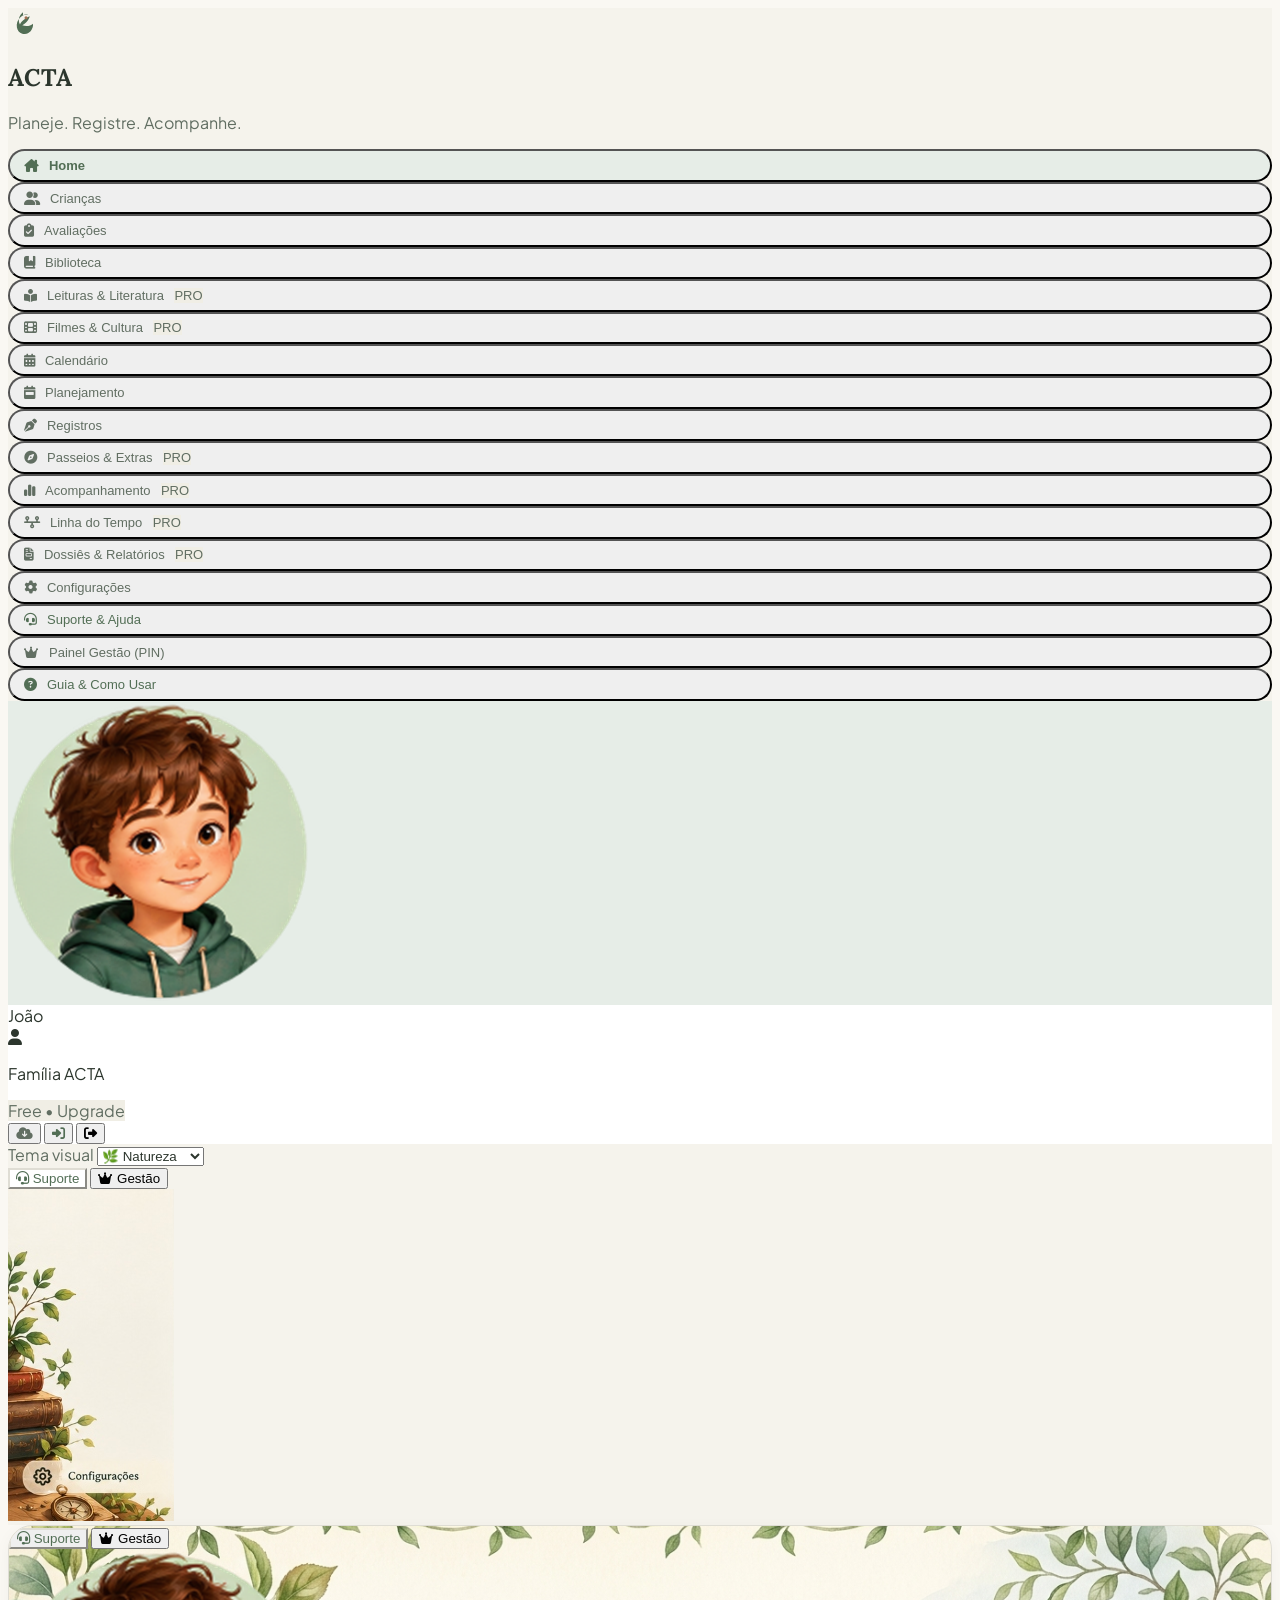
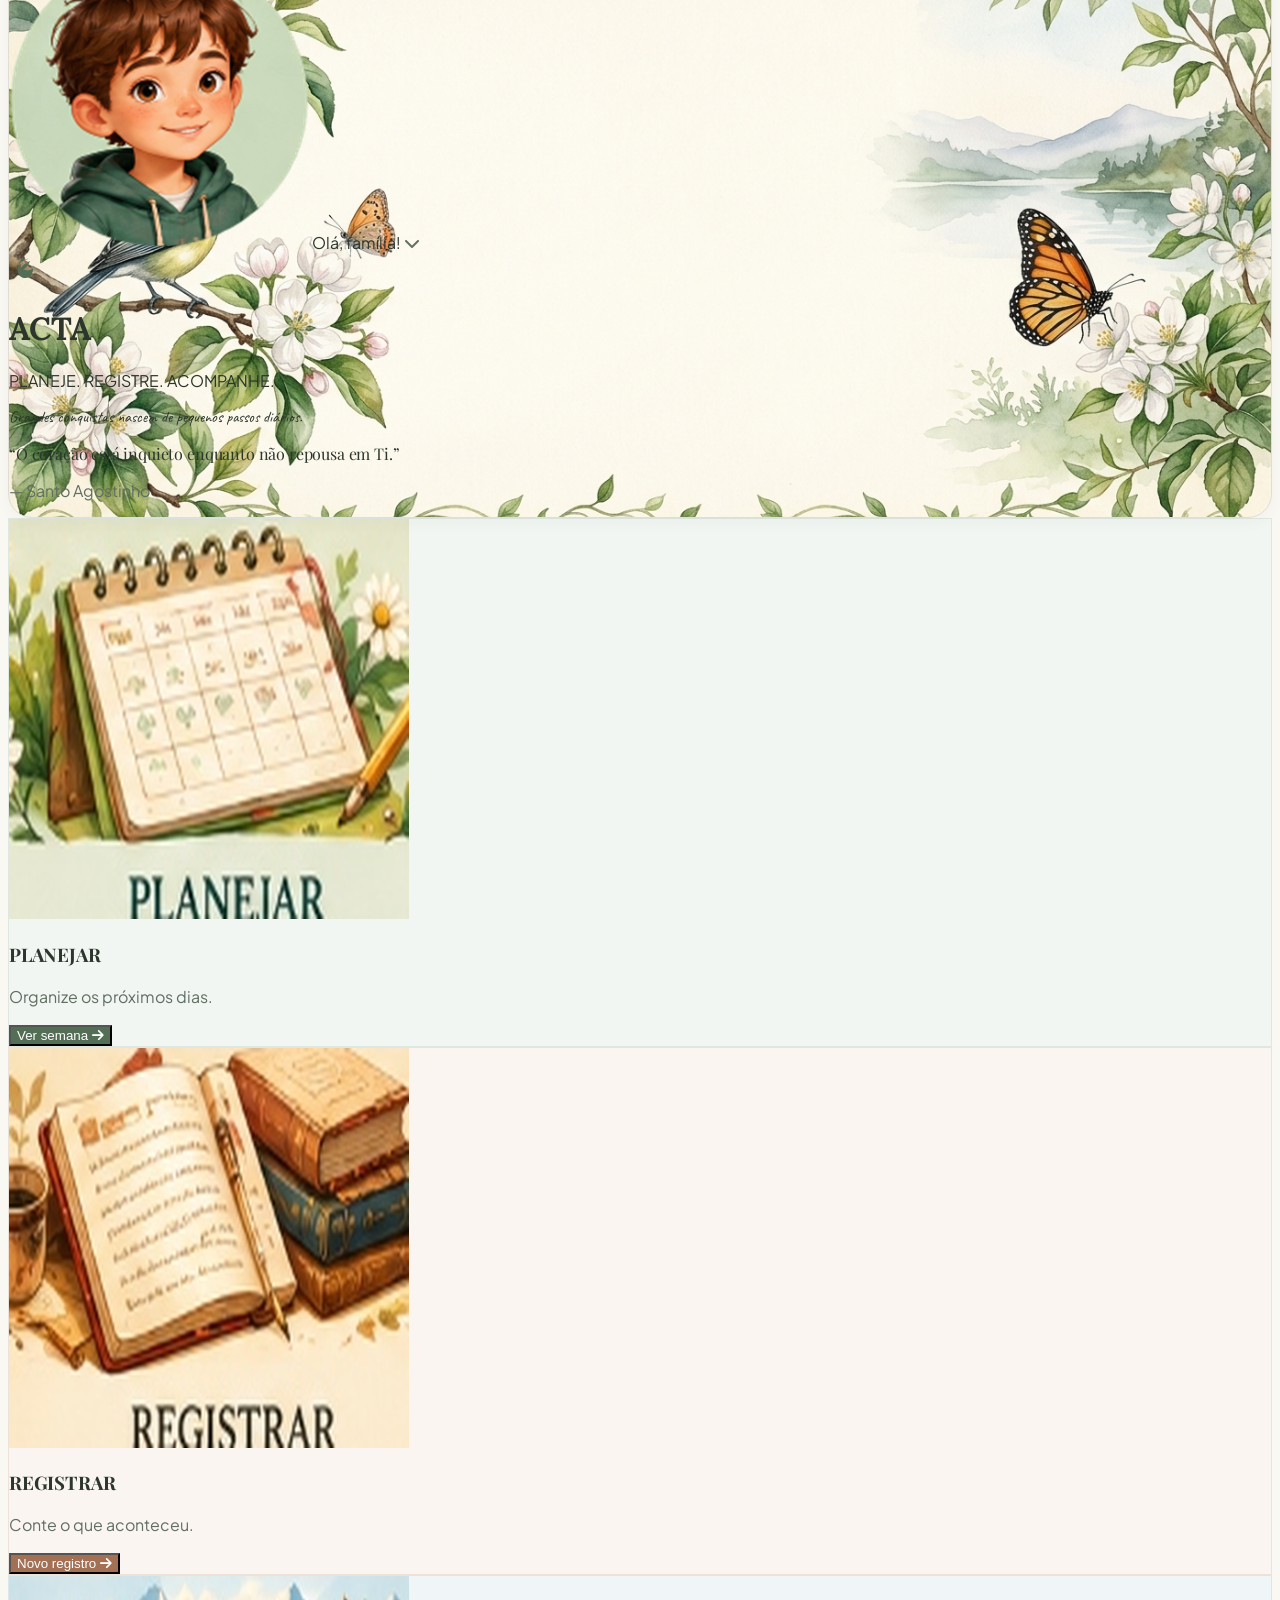
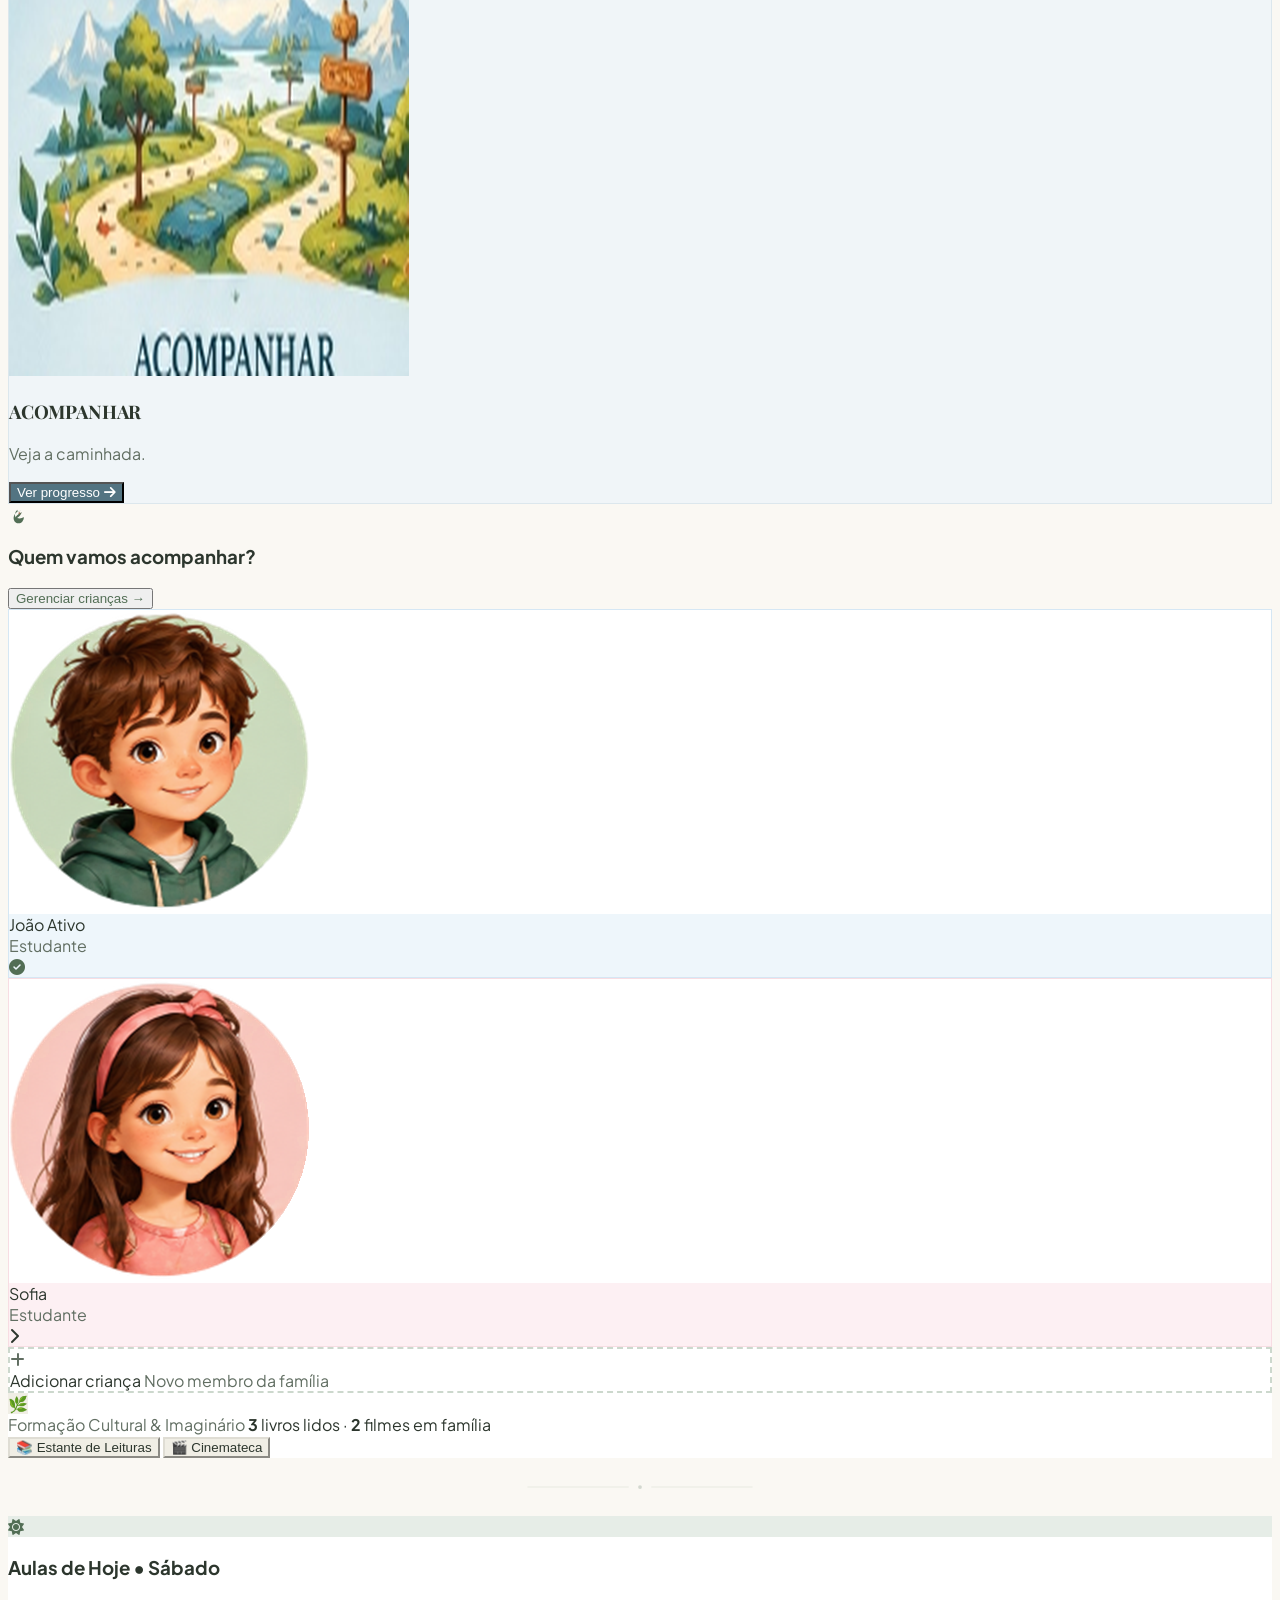
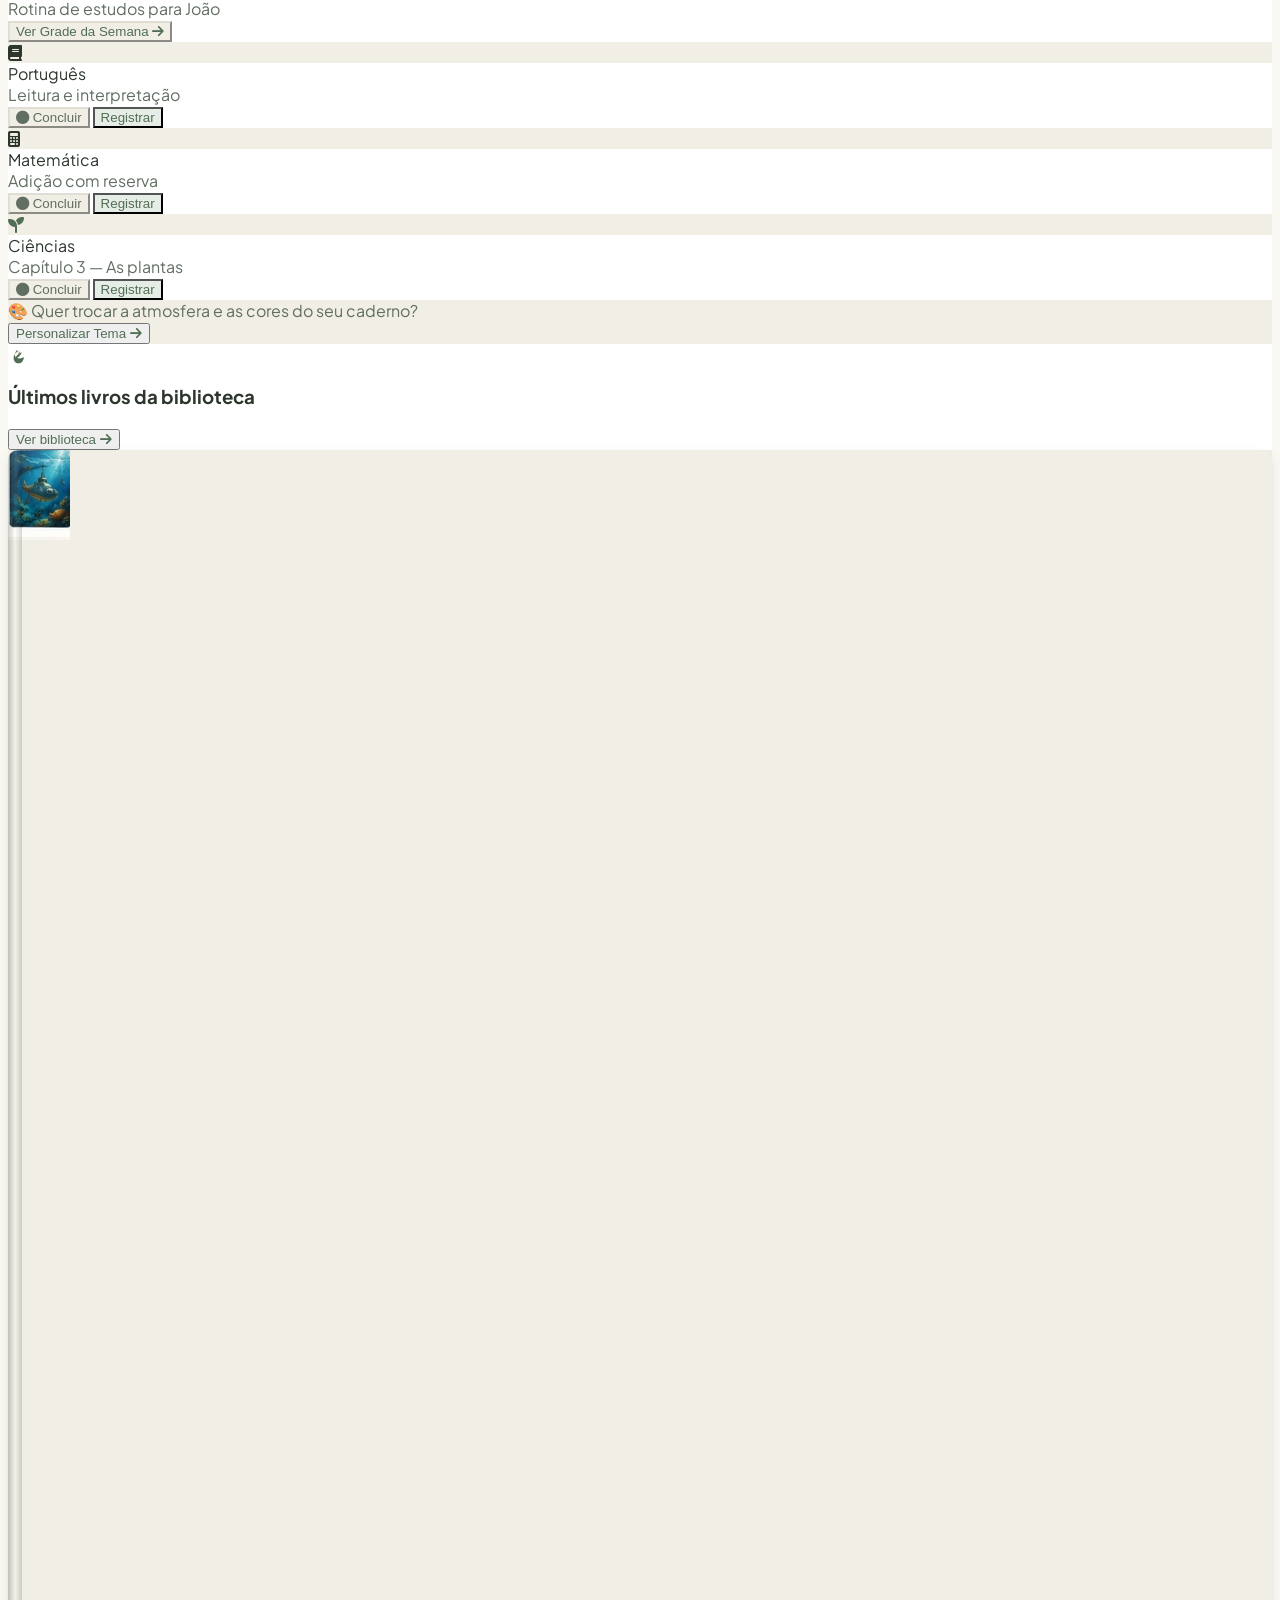
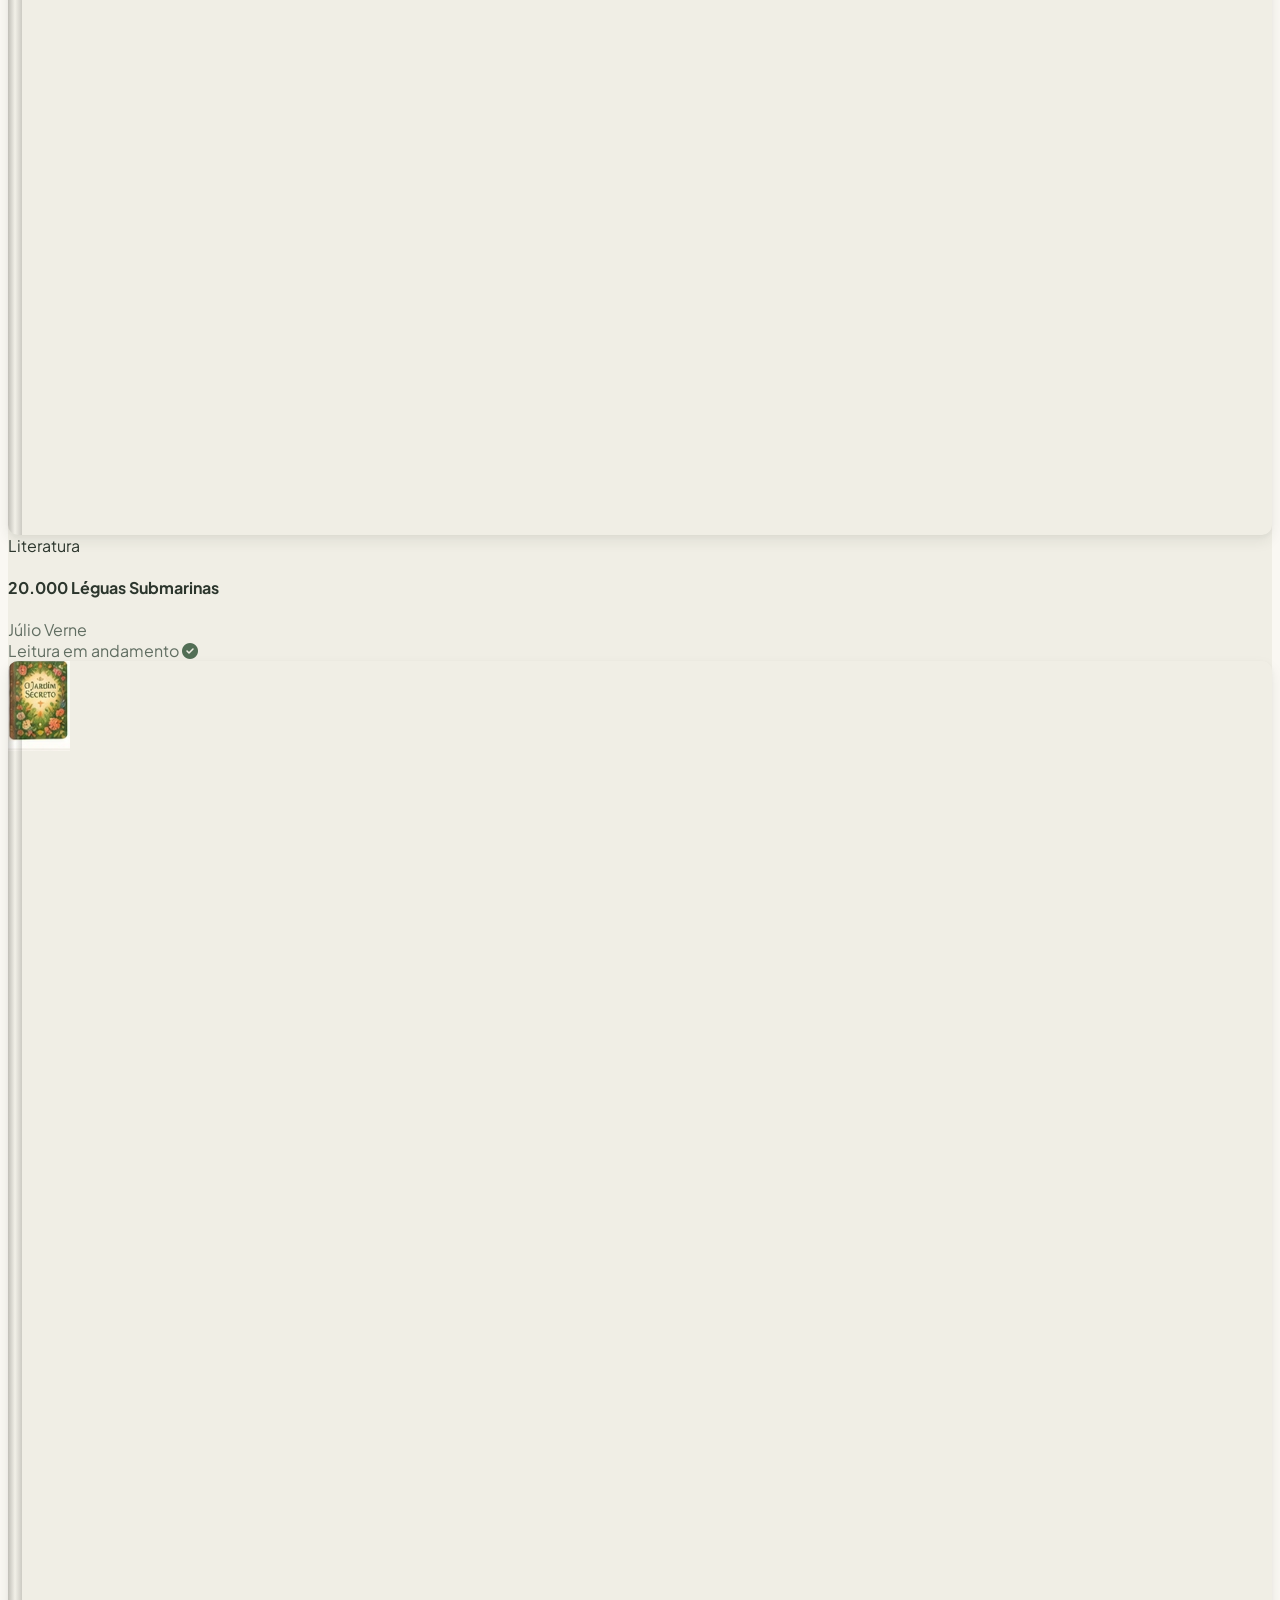
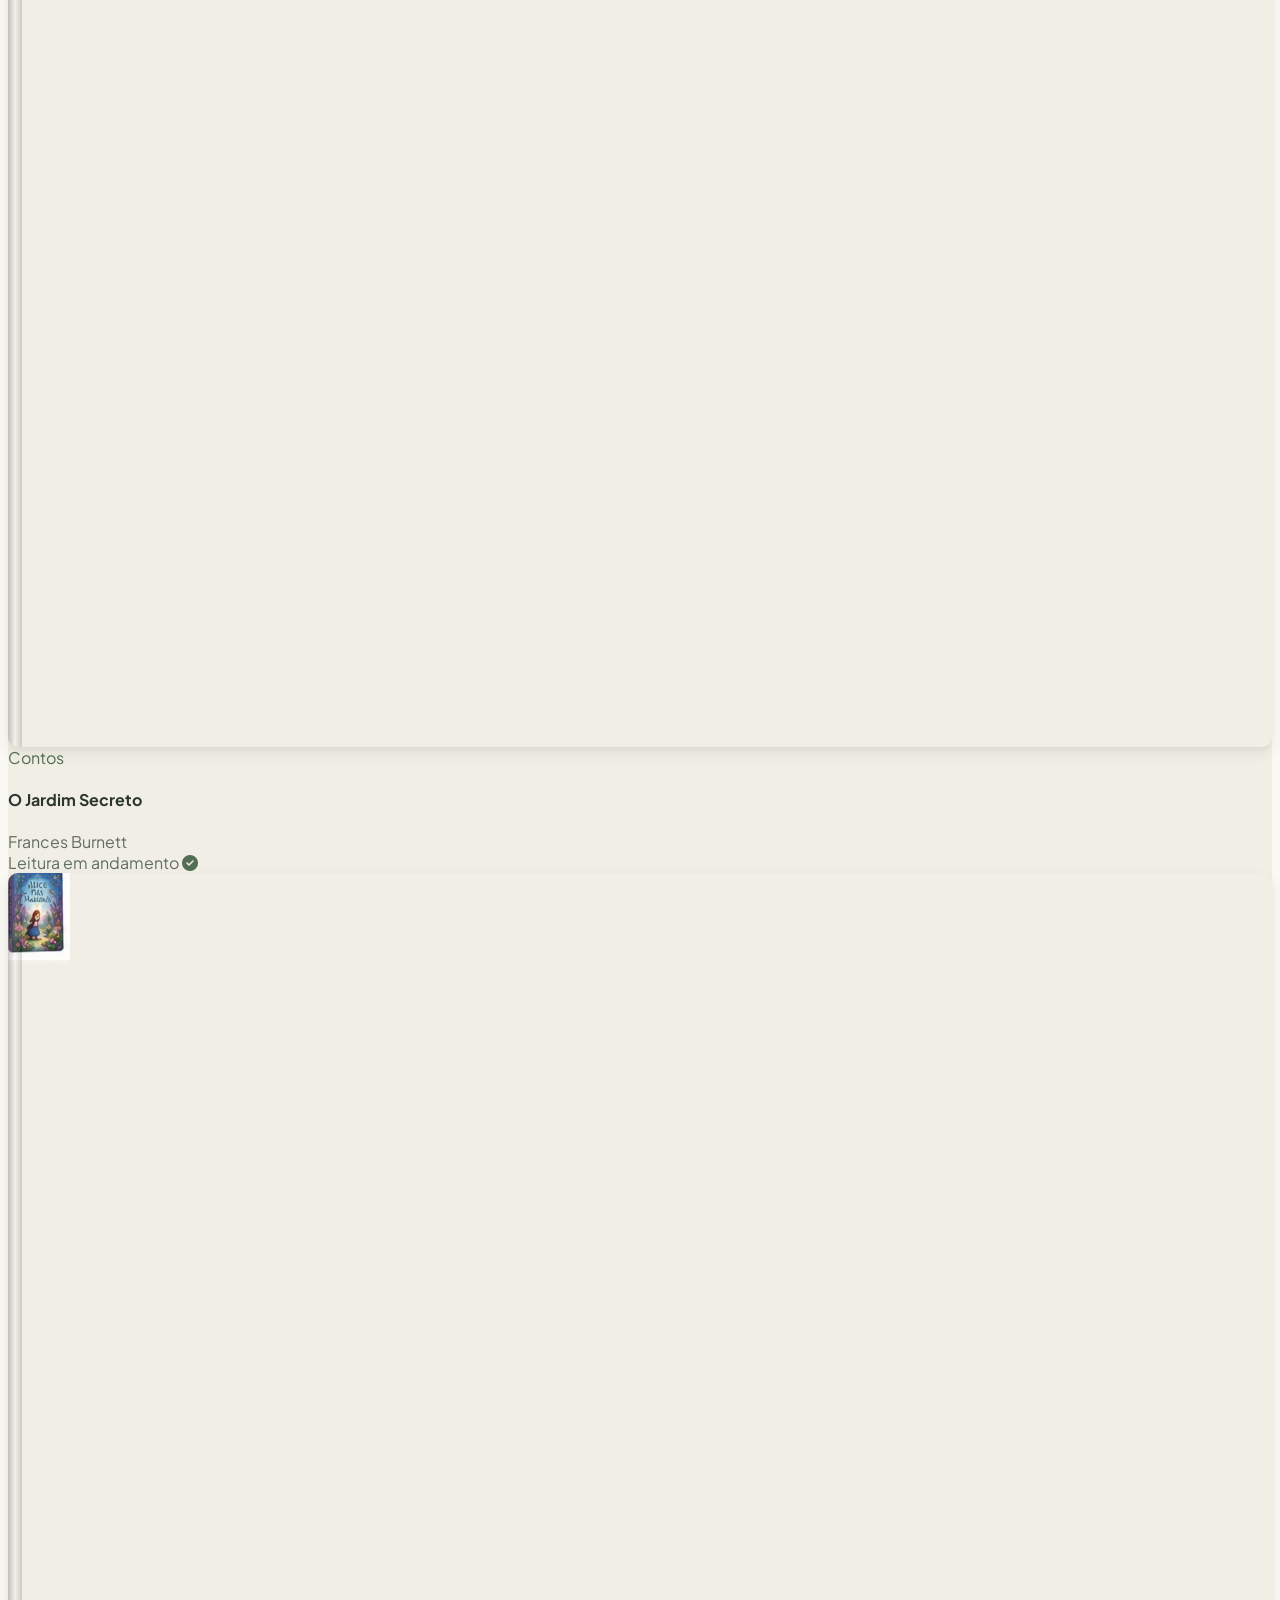
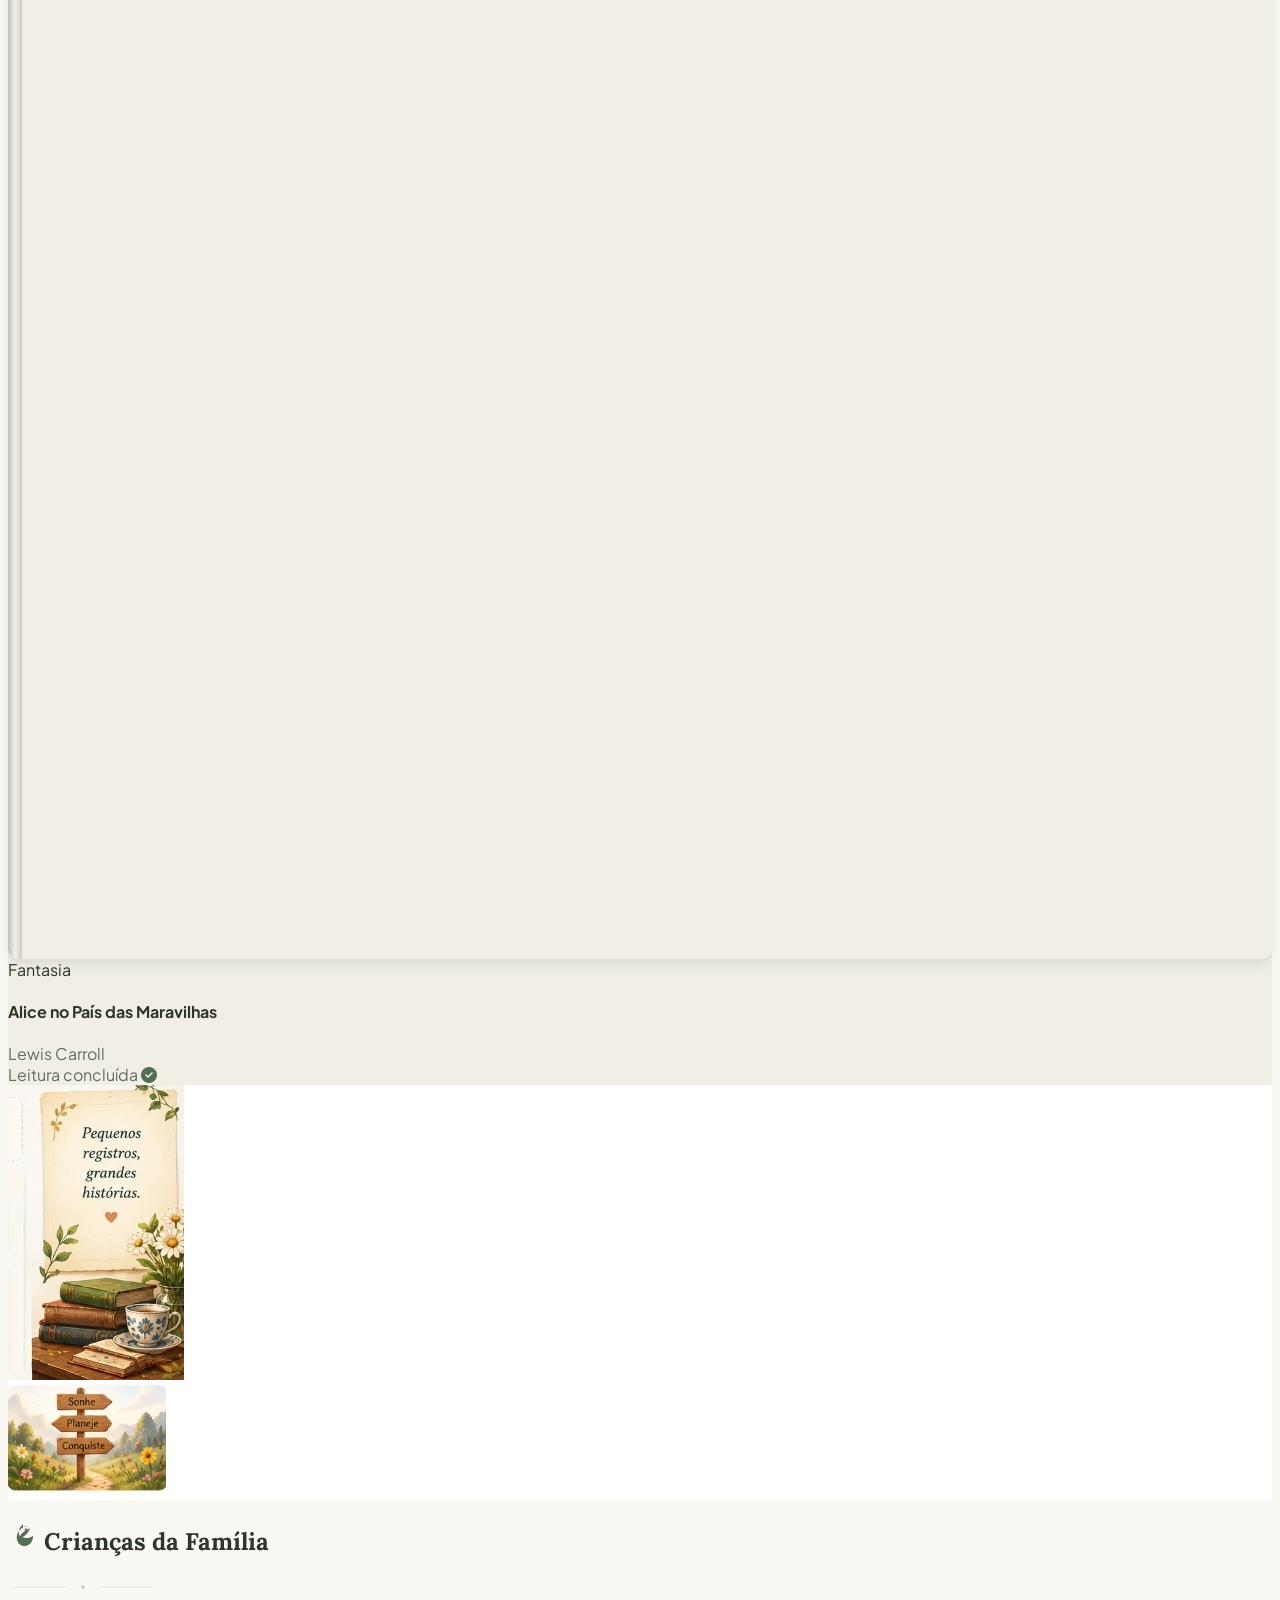
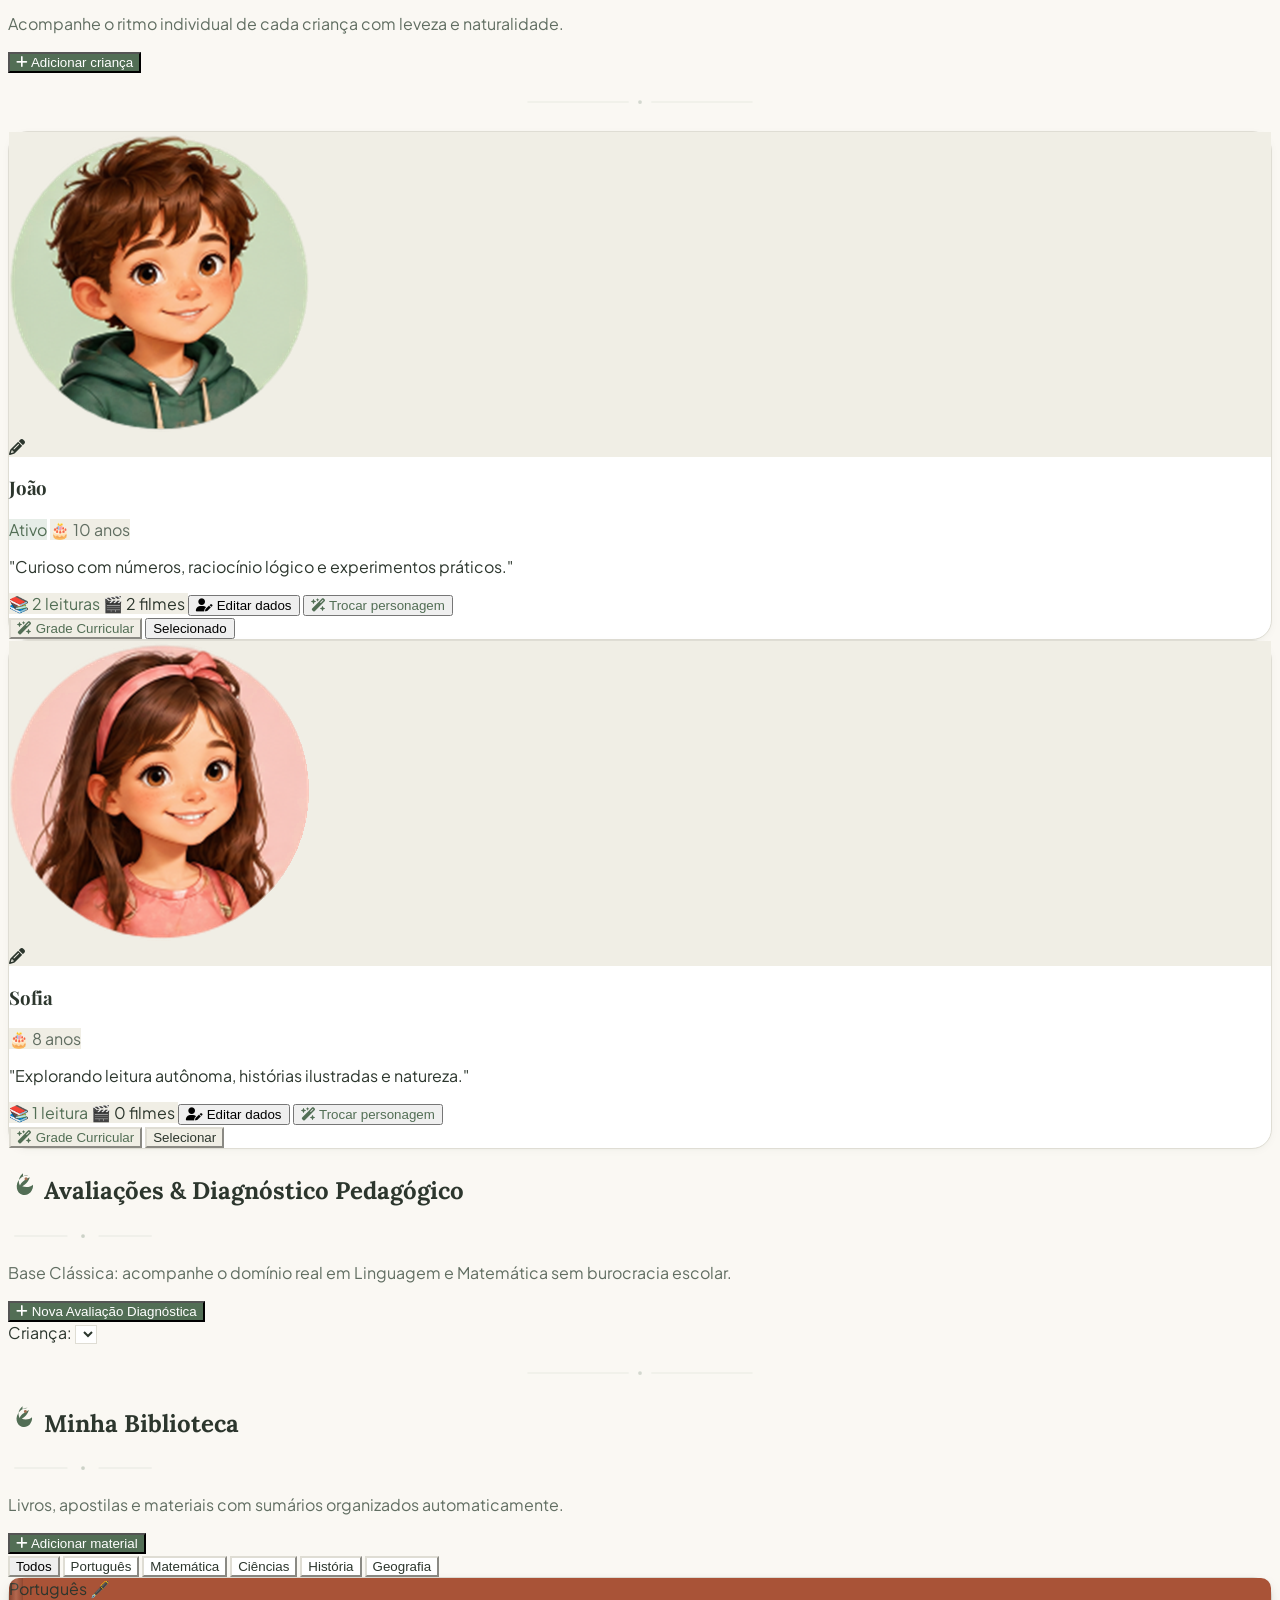
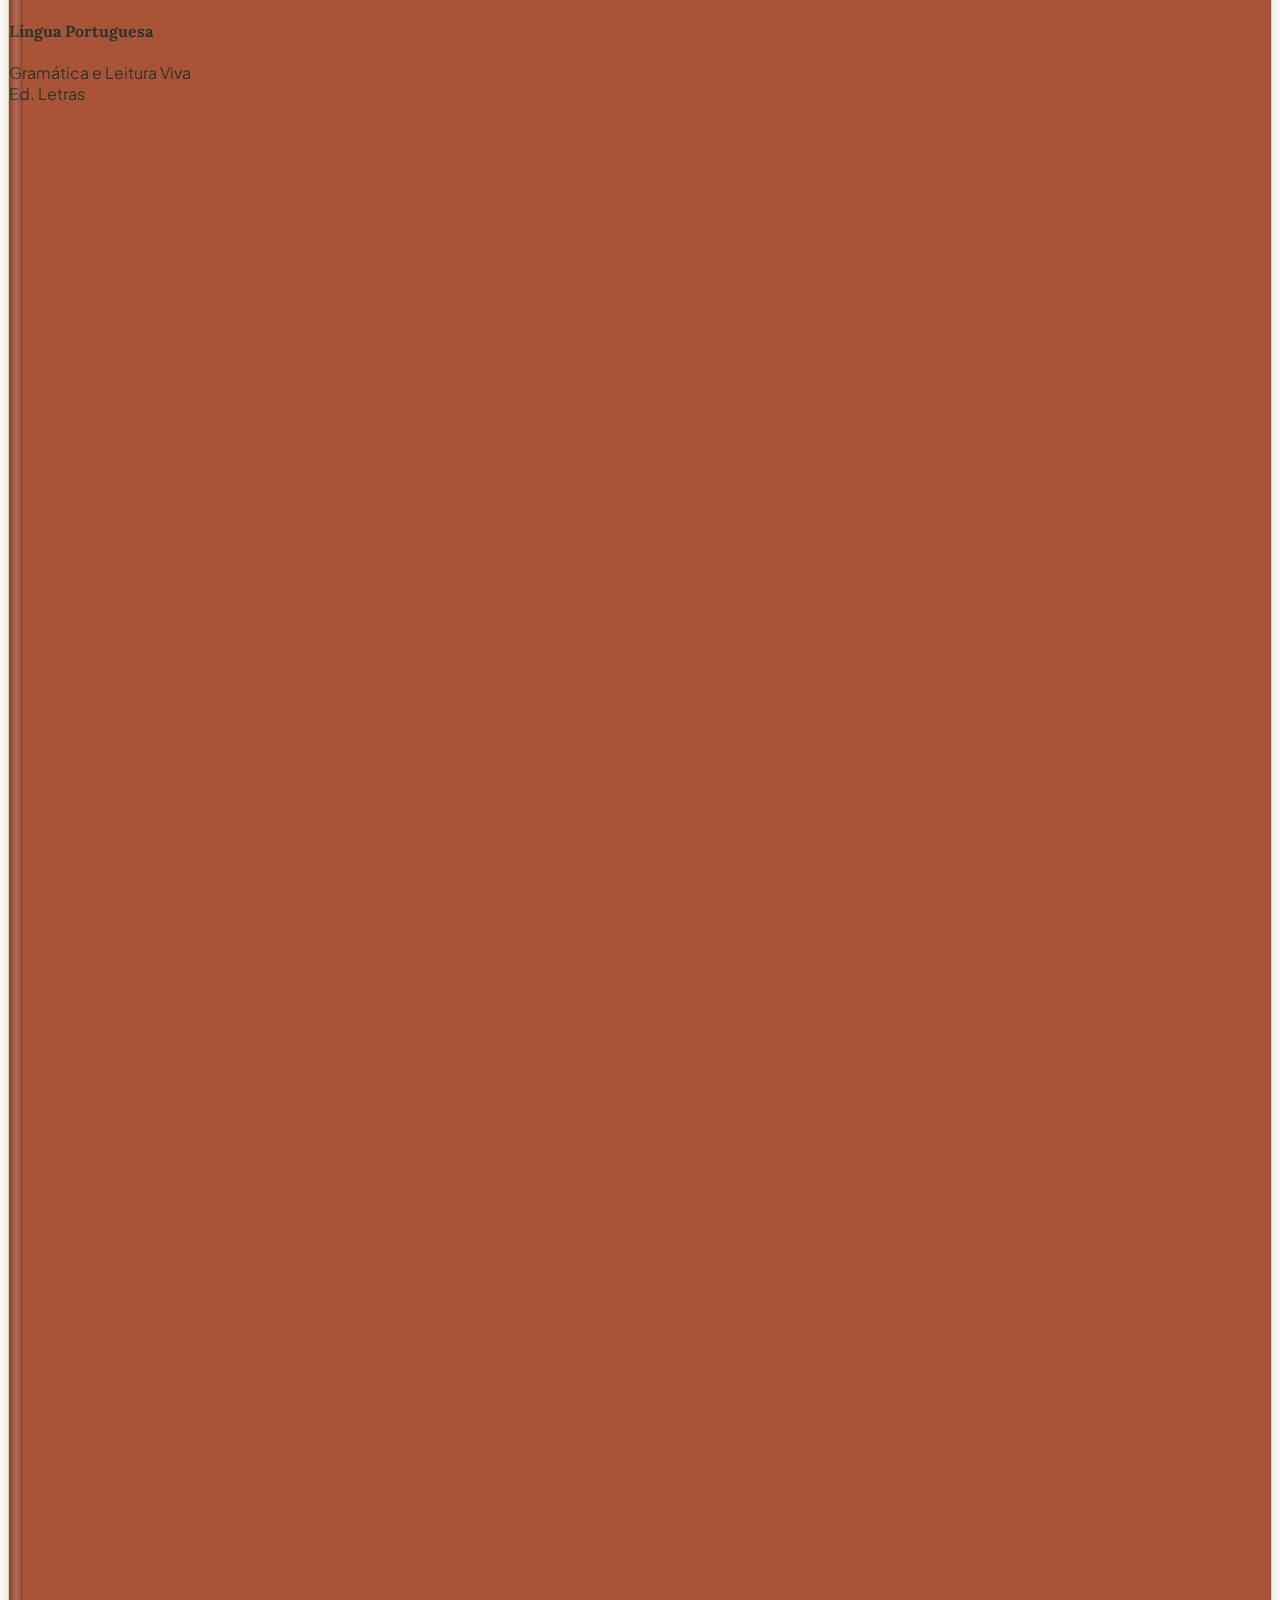
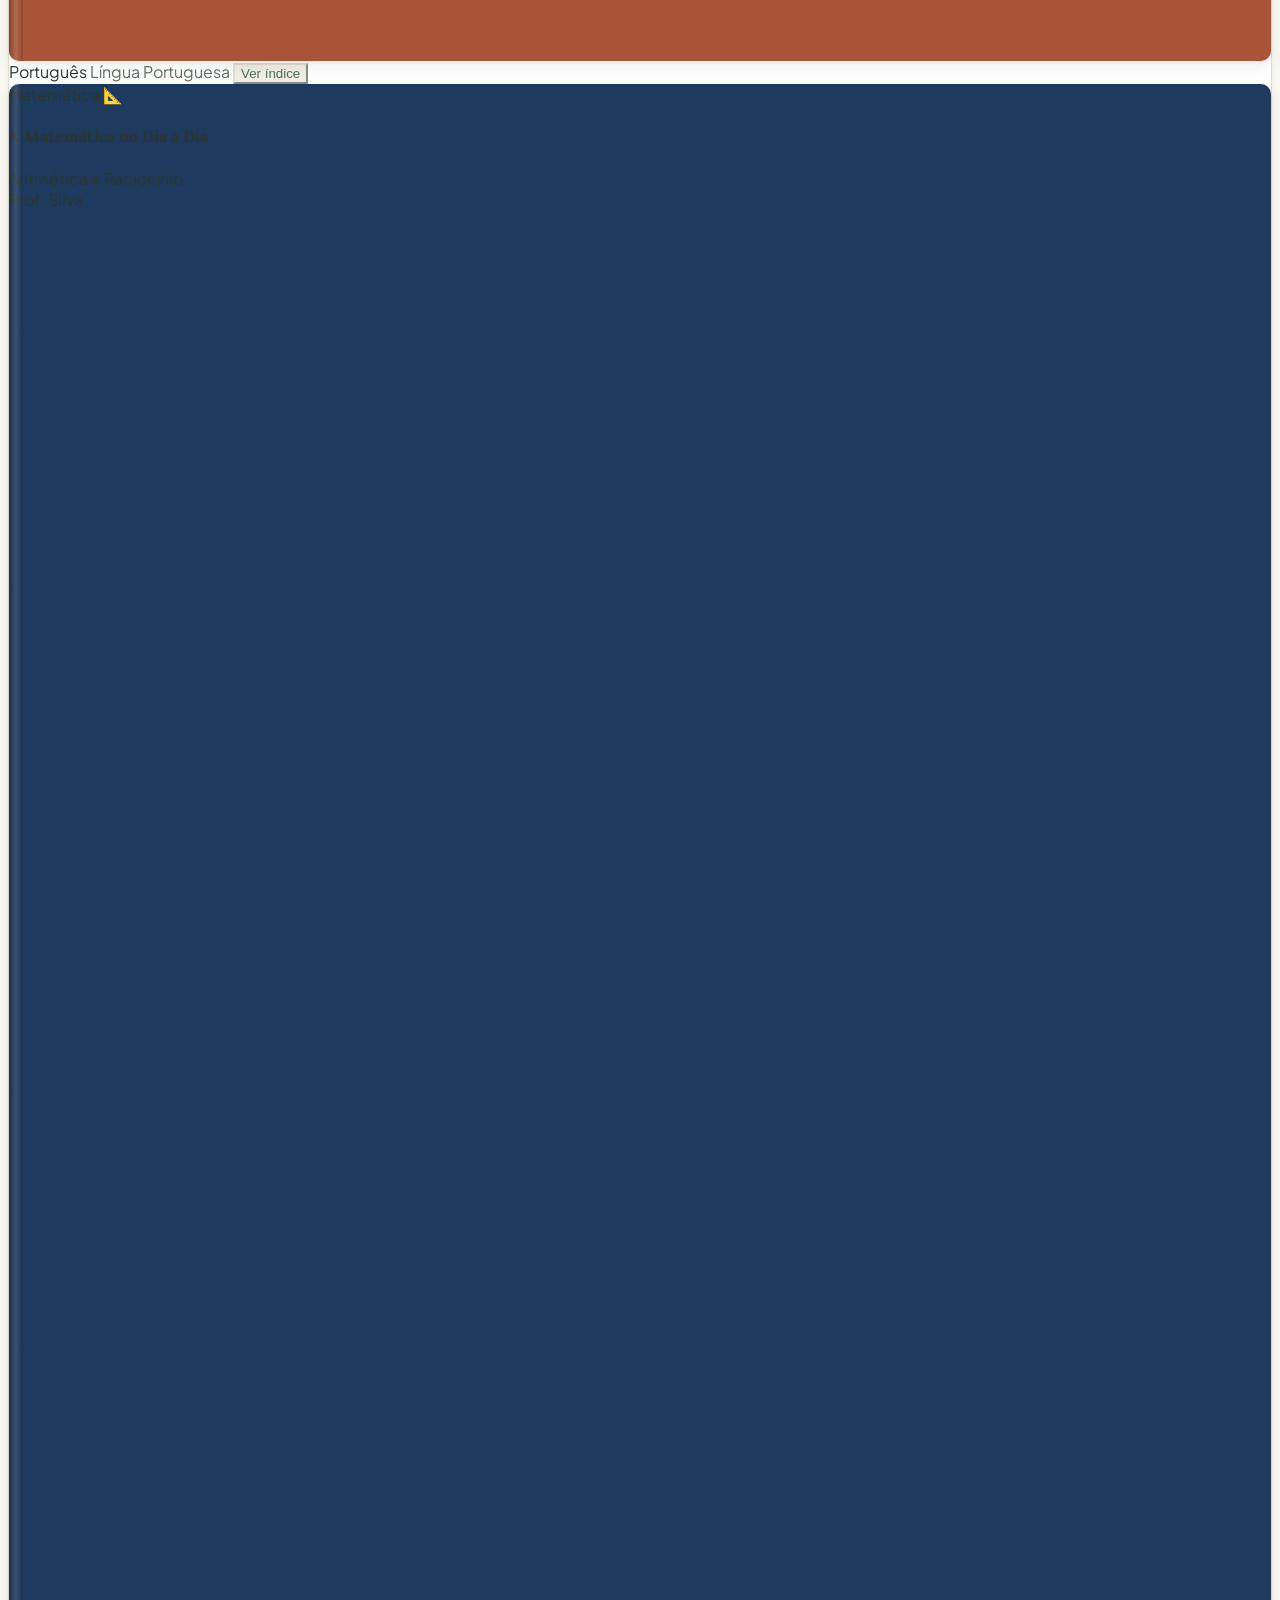
==== gemini-code-1789597161196.html @ 4a89862a "style: suavizacao e serenidade dos 6 temas em tons de aquarela classicos sem alterar layout ou dados" ====
<!DOCTYPE html>
<html lang="pt-BR" data-theme="natureza">
<head>
  <meta charset="UTF-8">
  <meta name="viewport" content="width=device-width, initial-scale=1.0">
  <title>PLANNER ACTA — Caderno Inteligente da Família</title>
  
  <!-- PWA & Mobile Web App Config -->
  <meta name="theme-color" content="#2F5233">
  <meta name="apple-mobile-web-app-capable" content="yes">
  <meta name="apple-mobile-web-app-status-bar-style" content="default">
  <meta name="apple-mobile-web-app-title" content="ACTA Planner">
  <link rel="manifest" href="manifest.json">
  <link rel="apple-touch-icon" href="assets/theme-natureza.png">
  
  <!-- Tailwind CSS via CDN -->
  <script src="https://cdn.tailwindcss.com"></script>
  
  <!-- FontAwesome 6 Icons -->
  <link rel="stylesheet" href="https://cdnjs.cloudflare.com/ajax/libs/font-awesome/6.4.0/css/all.min.css">
  
  <!-- Estilos e Temas do Planner ACTA -->
  <link rel="stylesheet" href="css/style.css?v=20261012_suave">
</head>
<body class="font-sans antialiased min-h-screen flex flex-col md:flex-row">

  <!-- ================================================================= -->
  <!-- BARRA LATERAL FIXA / MENU DA ESQUERDA (DESKTOP)                   -->
  <!-- ================================================================= -->
  <aside id="sidebarNav" class="w-full md:w-60 lg:w-64 border-r flex-shrink-0 flex flex-col justify-between p-4 sm:p-5 print-hide md:sticky md:top-0 md:h-screen overflow-y-auto z-30 custom-scrollbar">
    
    <!-- Topo da Sidebar: Logo e Marca -->
    <div class="space-y-4">
      <div class="flex items-center gap-2.5 cursor-pointer" onclick="ActaApp.switchTab('casa')">
        <div class="w-9 h-9 rounded-2xl bg-white/80 border border-[#E8E2D5] flex items-center justify-center shrink-0 shadow-xs">
          <span class="theme-title-badge w-6 h-6"></span>
        </div>
        <div>
          <h1 class="font-editorial-serif text-lg font-bold text-[#28302A] leading-tight tracking-tight">ACTA</h1>
          <p class="text-[10px] text-[#667267] font-medium leading-none">Planeje. Registre. Acompanhe.</p>
        </div>
      </div>

      <!-- Menu Principal de Navegação Lateral (14 Módulos da Família) -->
      <nav class="space-y-0.5">
        <button data-nav-target="casa" class="sidebar-nav-item active">
          <i class="fa-solid fa-house-chimney w-4 text-center text-sm"></i>
          <span>Home</span>
        </button>

        <button data-nav-target="criancas" class="sidebar-nav-item">
          <i class="fa-solid fa-user-group w-4 text-center text-sm"></i>
          <span>Crianças</span>
        </button>

        <button data-nav-target="avaliacoes" class="sidebar-nav-item">
          <i class="fa-solid fa-clipboard-check w-4 text-center text-sm"></i>
          <span>Avaliações</span>
        </button>

        <button data-nav-target="biblioteca" class="sidebar-nav-item">
          <i class="fa-solid fa-book-bookmark w-4 text-center text-sm"></i>
          <span>Biblioteca</span>
        </button>

        <button data-nav-target="leituras" class="sidebar-nav-item">
          <i class="fa-solid fa-book-open-reader w-4 text-center text-sm"></i>
          <span>Leituras & Literatura</span>
        </button>

        <button data-nav-target="filmes" class="sidebar-nav-item">
          <i class="fa-solid fa-film w-4 text-center text-sm"></i>
          <span>Filmes & Cultura</span>
        </button>

        <button data-nav-target="calendario" class="sidebar-nav-item">
          <i class="fa-solid fa-calendar-days w-4 text-center text-sm"></i>
          <span>Calendário</span>
        </button>

        <button data-nav-target="semana" class="sidebar-nav-item">
          <i class="fa-solid fa-calendar-week w-4 text-center text-sm"></i>
          <span>Planejamento</span>
        </button>

        <button data-nav-target="registros" class="sidebar-nav-item">
          <i class="fa-solid fa-pen-nib w-4 text-center text-sm"></i>
          <span>Registros</span>
        </button>

        <button data-nav-target="passeios" class="sidebar-nav-item">
          <i class="fa-solid fa-compass w-4 text-center text-sm"></i>
          <span>Passeios & Extras</span>
        </button>

        <button data-nav-target="caminhada" class="sidebar-nav-item">
          <i class="fa-solid fa-chart-simple w-4 text-center text-sm"></i>
          <span>Acompanhamento</span>
        </button>

        <button data-nav-target="linhadotempo" class="sidebar-nav-item">
          <i class="fa-solid fa-timeline w-4 text-center text-sm"></i>
          <span>Linha do Tempo</span>
        </button>

        <button data-nav-target="dossie" class="sidebar-nav-item">
          <i class="fa-solid fa-file-invoice w-4 text-center text-sm"></i>
          <span>Dossiês & Relatórios</span>
        </button>

        <button data-nav-target="configuracoes" class="sidebar-nav-item">
          <i class="fa-solid fa-gear w-4 text-center text-sm"></i>
          <span>Configurações</span>
        </button>

        <!-- Acesso Rápido: Suporte e Gestão Administrativa -->
        <button type="button" onclick="ActaApp.openSupportModal()" class="sidebar-nav-item text-[#2F5233] font-semibold hover:bg-[#EBF3ED] transition">
          <i class="fa-solid fa-headset w-4 text-center text-sm text-[#2F5233]"></i>
          <span>Suporte & Ajuda</span>
        </button>

        <button type="button" onclick="ActaApp.openAdminPinModal()" class="sidebar-nav-item text-[#8A5A2B] font-bold bg-[#FFF9F2] hover:bg-[#FDF3E3] transition border border-[#8A5A2B]/25 rounded-xl shadow-2xs">
          <i class="fa-solid fa-crown w-4 text-center text-sm text-[#8A5A2B]"></i>
          <span>Painel Gestão (PIN)</span>
        </button>

        <button type="button" onclick="ActaTutorial.startTour()" class="sidebar-nav-item text-[#2F5233] font-semibold bg-[#2F5233]/5 hover:bg-[#2F5233]/10 transition mt-1.5 border border-[#2F5233]/15 rounded-xl">
          <i class="fa-solid fa-circle-question w-4 text-center text-sm text-[#2F5233]"></i>
          <span>Guia & Como Usar</span>
        </button>
      </nav>
    </div>

    <!-- Rodapé da Sidebar: Criança Ativa e Seletor de Tema -->
    <div class="pt-3.5 border-t border-[#E8E2D5] space-y-2 shrink-0">
      <!-- Pílula da Criança Ativa -->
      <div 
        id="sidebarActiveChildPill" 
        onclick="ActaApp.switchTab('criancas')"
        class="flex items-center gap-2.5 p-2 rounded-xl bg-white border border-[#E8E2D5] hover:bg-[#FAF7F0] cursor-pointer transition"
        title="Clique para alternar de criança"
      >
        <!-- Populado dinamicamente via ActaApp.renderSidebar -->
      </div>

      <!-- Painel de Conta / Sessão do Usuário -->
      <div id="sidebarUserSession" class="flex items-center justify-between p-2 rounded-xl bg-white border border-[#E8E2D5] text-xs">
        <div class="flex items-center gap-2 overflow-hidden">
          <div class="w-6 h-6 rounded-full bg-[#2F5233] text-white flex items-center justify-center text-[10px] font-bold shrink-0">
            <span id="sidebarUserInitial"><i class="fa-solid fa-user"></i></span>
          </div>
          <div class="truncate">
            <p id="sidebarUserName" class="font-bold text-[#28302A] text-[11px] truncate leading-tight">Família ACTA</p>
            <span id="sidebarUserBadge" class="text-[9px] px-1.5 py-0.2 rounded bg-[#FAF7F0] text-[#667267] font-semibold">Free</span>
          </div>
        </div>
        <div class="flex items-center space-x-1 shrink-0">
          <button 
            type="button"
            onclick="ActaApp.openModal('modalBackup')" 
            title="Cópia de Segurança & Backup" 
            class="text-[#667267] hover:text-[#2F5233] p-1.5 rounded-lg hover:bg-[#FAF7F0] transition"
          >
            <i class="fa-solid fa-cloud-arrow-down text-xs"></i>
          </button>
          <button 
            type="button"
            onclick="ActaApp.openAuthModal('signin')" 
            title="Acessar / Cadastrar conta" 
            class="text-[#2F5233] hover:text-[#1e3621] p-1.5 rounded-lg hover:bg-[#FAF7F0] transition"
          >
            <i class="fa-solid fa-right-to-bracket text-xs"></i>
          </button>
          <button 
            type="button"
            onclick="ActaApp.handleSignOut()" 
            title="Sair da conta" 
            class="text-[#8E9A8F] hover:text-[#A44A3F] p-1.5 rounded-lg hover:bg-[#FAF7F0] transition"
          >
            <i class="fa-solid fa-right-from-bracket text-xs"></i>
          </button>
        </div>
      </div>

      <!-- Seletor Discreto de Tema -->
      <div class="text-[11px] text-[#667267] flex items-center justify-between px-1">
        <span>Tema visual</span>
        <select 
          id="themeSidebarSelect" 
          onchange="ActaApp.applyTheme(this.value)"
          class="bg-transparent text-xs font-semibold text-[#28302A] focus:outline-none cursor-pointer"
        >
          <option value="natureza">🌿 Natureza</option>
          <option value="classico">📜 Clássico</option>
          <option value="alegre">☀️ Alegre</option>
          <option value="elegante">✨ Elegante</option>
          <option value="criativo">🎨 Criativo</option>
          <option value="romantico">🌹 Romântico</option>
        </select>
      </div>

      <!-- Links de Suporte e Gestão Administrativa na Base -->
      <div class="grid grid-cols-2 gap-2 px-1 pt-1.5">
        <button 
          type="button" 
          onclick="ActaApp.openSupportModal()" 
          class="py-1.5 px-2 rounded-xl bg-white border border-[#E8E2D5] hover:bg-[#EBF3ED] text-[#2F5233] text-[11px] font-semibold flex items-center justify-center gap-1.5 transition shadow-2xs cursor-pointer"
          title="Fale com a coordenação / Enviar mensagem"
        >
          <i class="fa-solid fa-headset text-[10px]"></i>
          <span>Suporte</span>
        </button>

        <button 
          type="button" 
          onclick="ActaApp.openAdminPinModal()" 
          class="py-1.5 px-2 rounded-xl bg-[#FFF9F2] border border-[#8A5A2B]/30 hover:bg-[#FDF3E3] text-[#8A5A2B] text-[11px] font-bold flex items-center justify-center gap-1.5 transition shadow-2xs cursor-pointer"
          title="Acesso da Administradora (PIN)"
        >
          <i class="fa-solid fa-crown text-[10px]"></i>
          <span>Gestão</span>
        </button>
      </div>

      <!-- Decoração Temática da Base da Barra Lateral (Exclusiva da Identidade ACTA) -->
      <div class="pt-2 flex justify-center overflow-hidden rounded-2xl">
        <img id="sidebarDecorImg" src="assets/sidebar-decor-natureza.png" alt="Decoração do tema" class="w-full max-h-32 object-contain drop-shadow-xs transition-all duration-500">
      </div>
    </div>

  </aside>

  <!-- ================================================================= -->
  <!-- ÁREA PRINCIPAL DA APLICAÇÃO (CONTEÚDO)                           -->
  <!-- ================================================================= -->
  <main class="flex-1 w-full max-w-5xl mx-auto p-4 sm:p-7 pb-24 md:pb-8 space-y-6">

    <!-- ------------------------------------------------------------- -->
    <!-- TELA 1: MINHA CASA (PAINEL PRINCIPAL)                         -->
    <!-- ------------------------------------------------------------- -->
    <div id="tab-casa" class="tab-pane space-y-7">
      
      <!-- 1. BANNER SUPERIOR ILUSTRADO DO MOCKUP (CAPA DE PLANNER DIGITAL PREMIUM) -->
      <div id="heroBannerContainer" class="relative w-full rounded-3xl overflow-hidden border border-[#E8E2D5] shadow-xs hero-illustrated-banner min-h-[220px] sm:min-h-[250px] md:min-h-[270px] flex items-center justify-center bg-cover bg-center transition-all duration-500" style="background-image: url('assets/banner-natureza.jpg');">
        <!-- Overlay sutil transparente (para não esconder a arte ilustrada nas laterais) -->
        <div id="heroBannerOverlay" class="absolute inset-0 z-0 transition-all duration-500 pointer-events-none" style="background: transparent;"></div>

        <!-- Pílulas de Acesso Rápido no Canto Superior Direito do Banner -->
        <div class="absolute top-3.5 right-3.5 sm:top-5 sm:right-6 z-20 flex items-center gap-2">
          <button 
            type="button" 
            onclick="ActaApp.openSupportModal()" 
            class="bg-white/95 backdrop-blur-xs border border-[#CCD8CD] rounded-full px-3 py-1.5 flex items-center gap-1.5 shadow-xs text-xs font-semibold text-[#2F5233] hover:bg-[#EBF3ED] transition cursor-pointer" 
            title="Enviar mensagem ou dúvida para a coordenação"
          >
            <i class="fa-solid fa-headset text-[11px]"></i>
            <span class="hidden sm:inline">Suporte</span>
          </button>

          <button 
            type="button" 
            onclick="ActaApp.openAdminPinModal()" 
            class="bg-white/95 backdrop-blur-xs border border-[#8A5A2B]/40 rounded-full px-3 py-1.5 flex items-center gap-1.5 shadow-xs text-xs font-bold text-[#8A5A2B] hover:bg-[#FFF9F2] transition cursor-pointer" 
            title="Painel da Administradora (Acesso por PIN)"
          >
            <i class="fa-solid fa-crown text-[11px] text-[#8A5A2B]"></i>
            <span>Gestão</span>
          </button>

          <div class="bg-white/95 backdrop-blur-xs border border-[#E8E2D5] rounded-full px-3.5 py-1.5 flex items-center gap-2 shadow-xs text-xs font-semibold text-[#28302A] cursor-pointer hover:bg-white transition" onclick="ActaApp.switchTab('criancas')" title="Alternar perfil da família">
            <img id="bannerUserAvatar" src="assets/avatar-joao.png" class="w-5 h-5 rounded-full object-cover">
            <span class="hidden md:inline">Olá, família!</span>
            <i class="fa-solid fa-chevron-down text-[9px] text-[#667267]"></i>
          </div>
        </div>

        <!-- Conteúdo Central Nobre e Perfeitamente Legível (Área Limpa da Ilustração) -->
        <div class="relative z-10 w-full max-w-xl mx-auto text-center px-4 py-6 sm:py-8 flex flex-col items-center justify-center space-y-1 sm:space-y-1.5">
          <!-- Logo ACTA com Emblema Botânico Centralizado -->
          <div class="flex items-center justify-center gap-2.5">
            <span class="theme-title-badge w-8 h-8 sm:w-9 sm:h-9 shrink-0 shadow-xs inline-block"></span>
            <h1 class="font-editorial-serif text-3xl sm:text-4xl md:text-5xl font-bold tracking-tight text-[#1F3D24]">ACTA</h1>
          </div>

          <!-- Lema em Caixa Alta Espaçada -->
          <p class="text-[10px] sm:text-[11px] md:text-xs font-bold tracking-[0.22em] text-[#334235] uppercase">
            PLANEJE. REGISTRE. ACOMPANHE.
          </p>

          <!-- Frase Principal em Caligrafia Nobre -->
          <p class="font-script text-2xl sm:text-3xl md:text-4xl text-[#1F3D24] leading-snug pt-0.5 sm:pt-1">
            Grandes conquistas nascem de pequenos passos diários.
          </p>

          <!-- Citação Clássica de Sabedoria Centralizada -->
          <div class="pt-1 space-y-0.5">
            <p class="font-editorial-title italic text-xs sm:text-sm text-[#445246] max-w-md mx-auto">
              “O coração está inquieto enquanto não repousa em Ti.”
            </p>
            <p class="text-[10px] sm:text-[11px] font-semibold text-[#667267]">
              — Santo Agostinho
            </p>
          </div>
        </div>
      </div>

      <!-- 2. AS 3 GRANDES AÇÕES PRINCIPAIS (PLANEJAR, REGISTRAR, ACOMPANHAR) -->
      <div class="grid grid-cols-1 md:grid-cols-3 gap-4 sm:gap-5">
        
        <!-- Cartão 1: PLANEJAR -->
        <div class="hero-card-planejar relative overflow-hidden rounded-3xl p-6 flex flex-col justify-between items-center text-center space-y-4 hover:shadow-md transition">
          <div class="theme-card-corner-motif"></div>
          <div class="w-24 h-24 flex items-center justify-center relative z-10 overflow-hidden rounded-2xl">
            <img id="illusPlanejarImg" src="assets/illus-planejar-natureza.png" alt="Planejar" class="w-full h-full object-contain drop-shadow-xs transition-all duration-500">
          </div>
          <div class="relative z-10">
            <h3 class="font-editorial-title text-base font-bold text-[#28302A] tracking-wider uppercase">PLANEJAR</h3>
            <p class="text-xs text-[#667267] mt-1">Organize os próximos dias.</p>
          </div>
          <button 
            type="button" 
            onclick="ActaApp.switchTab('semana')"
            class="hero-btn-green w-full py-2.5 px-4 rounded-full text-xs font-semibold shadow-xs flex items-center justify-center gap-1.5 relative z-10"
          >
            <span>Ver semana</span>
            <i class="fa-solid fa-arrow-right text-[10px]"></i>
          </button>
        </div>

        <!-- Cartão 2: REGISTRAR -->
        <div class="hero-card-registrar relative overflow-hidden rounded-3xl p-6 flex flex-col justify-between items-center text-center space-y-4 hover:shadow-md transition">
          <div class="theme-card-corner-motif"></div>
          <div class="w-24 h-24 flex items-center justify-center relative z-10 overflow-hidden rounded-2xl">
            <img id="illusRegistrarImg" src="assets/illus-registrar-natureza.png" alt="Registrar" class="w-full h-full object-contain drop-shadow-xs transition-all duration-500">
          </div>
          <div class="relative z-10">
            <h3 class="font-editorial-title text-base font-bold text-[#28302A] tracking-wider uppercase">REGISTRAR</h3>
            <p class="text-xs text-[#667267] mt-1">Conte o que aconteceu.</p>
          </div>
          <button 
            type="button" 
            onclick="ActaApp.switchTab('registros')"
            class="hero-btn-terracotta w-full py-2.5 px-4 rounded-full text-xs font-semibold shadow-xs flex items-center justify-center gap-1.5 relative z-10"
          >
            <span>Novo registro</span>
            <i class="fa-solid fa-arrow-right text-[10px]"></i>
          </button>
        </div>

        <!-- Cartão 3: ACOMPANHAR -->
        <div class="hero-card-acompanhar relative overflow-hidden rounded-3xl p-6 flex flex-col justify-between items-center text-center space-y-4 hover:shadow-md transition">
          <div class="theme-card-corner-motif"></div>
          <div class="w-24 h-24 flex items-center justify-center relative z-10 overflow-hidden rounded-2xl">
            <img id="illusAcompanharImg" src="assets/illus-acompanhar-natureza.png" alt="Acompanhar" class="w-full h-full object-contain drop-shadow-xs transition-all duration-500">
          </div>
          <div class="relative z-10">
            <h3 class="font-editorial-title text-base font-bold text-[#28302A] tracking-wider uppercase">ACOMPANHAR</h3>
            <p class="text-xs text-[#667267] mt-1">Veja a caminhada.</p>
          </div>
          <button 
            type="button" 
            onclick="ActaApp.switchTab('caminhada')"
            class="hero-btn-slate w-full py-2.5 px-4 rounded-full text-xs font-semibold shadow-xs flex items-center justify-center gap-1.5 relative z-10"
          >
            <span>Ver progresso</span>
            <i class="fa-solid fa-arrow-right text-[10px]"></i>
          </button>
        </div>

      </div>

      <!-- 3. SEÇÃO: QUEM VAMOS ACOMPANHAR? -->
      <div class="space-y-3 pt-1">
        <div class="flex items-center justify-between">
          <div class="flex items-center gap-2">
            <span class="theme-script-icon opacity-80 shrink-0"></span>
            <h3 class="text-xs font-bold uppercase tracking-wider text-[#28302A]">
              Quem vamos acompanhar?
            </h3>
          </div>
          <button type="button" onclick="ActaApp.switchTab('criancas')" class="text-xs font-semibold text-[#2F5233] hover:underline">
            Gerenciar crianças →
          </button>
        </div>
        <div id="casaChildrenList" class="flex items-center gap-3 overflow-x-auto pb-2">
          <!-- Renderizado dinamicamente via ActaApp.renderCasaTab -->
        </div>
      </div>

      <!-- Indicador Discreto de Formação Cultural -->
      <div id="casaCultureSummaryBar" class="p-3.5 bg-white rounded-2xl border border-[#E8E2D5] flex flex-wrap items-center justify-between gap-3 shadow-xs">
        <div class="flex items-center gap-3">
          <span class="w-8 h-8 rounded-xl bg-[#FAF7F0] border border-[#E8E2D5] flex items-center justify-center text-sm shadow-2xs">
            🌿
          </span>
          <div>
            <span class="text-[10px] uppercase font-bold text-[#667267] tracking-wider block">Formação Cultural & Imaginário</span>
            <span id="casaCultureStatsText" class="text-xs font-semibold text-[#28302A]">Carregando leituras e cinema...</span>
          </div>
        </div>
        <div class="flex items-center gap-2">
          <button type="button" onclick="ActaApp.switchTab('leituras')" class="px-3 py-1.5 rounded-full text-xs font-semibold bg-[#FAF7F0] border border-[#E8E2D5] text-[#28302A] hover:bg-[#F2ECE1] transition flex items-center gap-1.5 shadow-2xs">
            <span>📚 Estante de Leituras</span>
          </button>
          <button type="button" onclick="ActaApp.switchTab('filmes')" class="px-3 py-1.5 rounded-full text-xs font-semibold bg-[#FAF7F0] border border-[#E8E2D5] text-[#28302A] hover:bg-[#F2ECE1] transition flex items-center gap-1.5 shadow-2xs">
            <span>🎬 Cinemateca</span>
          </button>
        </div>
      </div>

      <div class="planner-divider"></div>

      <!-- 4. GRID INFERIOR: TEMA VISUAL + BIBLIOTECA + CARTÕES MOTIVACIONAIS -->
      <div class="grid grid-cols-1 lg:grid-cols-3 gap-6 pt-1">
        
        <!-- Coluna Principal (2/3 da largura) -->
        <div class="lg:col-span-2 space-y-6">
          
          <!-- Roteiro de Hoje (Foco Diário Sereno) -->
          <div class="bg-white p-5 sm:p-6 rounded-3xl border border-[#E8E2D5] shadow-xs space-y-4">
            <div class="flex flex-col sm:flex-row sm:items-center justify-between gap-2 border-b border-[#F0ECE4] pb-3">
              <div class="flex items-center gap-2.5">
                <div class="w-8 h-8 rounded-xl bg-[#EBF3ED] text-[#2F5233] flex items-center justify-center shrink-0 shadow-2xs">
                  <i class="fa-solid fa-sun text-sm"></i>
                </div>
                <div>
                  <h3 id="casaTodayTitle" class="text-sm font-bold text-[#28302A]">Roteiro de Hoje</h3>
                  <span id="casaTodaySubtitle" class="text-[11px] text-[#667267]">Acompanhando a rotina diária da família</span>
                </div>
              </div>
              <div class="flex items-center gap-2">
                <button 
                  type="button" 
                  onclick="ActaApp.switchTab('semana')" 
                  class="text-xs font-semibold px-3 py-1.5 rounded-full bg-[#FAF7F0] border border-[#E8E2D5] text-[#2F5233] hover:bg-[#EBF3ED] transition flex items-center gap-1 shadow-2xs"
                >
                  <span>Ver Grade da Semana</span>
                  <i class="fa-solid fa-arrow-right text-[10px]"></i>
                </button>
              </div>
            </div>

            <!-- Lista Dinâmica das Aulas de Hoje -->
            <div id="casaTodayList" class="space-y-2.5">
              <!-- Renderizado dinamicamente via ActaApp.renderCasaTab -->
            </div>
          </div>

          <!-- Atalho Sutil para Personalizar Tema Visual -->
          <div class="p-3.5 bg-[#FAF7F0] rounded-2xl border border-[#CCD8CD] flex items-center justify-between gap-3 text-xs shadow-2xs">
            <div class="flex items-center gap-2">
              <span class="text-base">🎨</span>
              <span class="text-[#667267]">Quer trocar a atmosfera e as cores do seu caderno?</span>
            </div>
            <button type="button" onclick="ActaApp.switchTab('configuracoes')" class="font-bold text-[#2F5233] hover:underline flex items-center gap-1 shrink-0">
              <span>Personalizar Tema</span>
              <i class="fa-solid fa-arrow-right text-[10px]"></i>
            </button>
          </div>

          <!-- Seção: Últimos livros da biblioteca -->
          <div class="bg-white p-5 rounded-3xl border border-[#E8E2D5] shadow-xs space-y-4">
            <div class="flex items-center justify-between">
              <div class="flex items-center gap-2">
                <span class="theme-script-icon opacity-80 shrink-0"></span>
                <h3 class="text-xs font-bold uppercase tracking-wider text-[#28302A]">Últimos livros da biblioteca</h3>
              </div>
              <button onclick="ActaApp.switchTab('biblioteca')" class="text-xs font-semibold text-[#2F5233] hover:underline flex items-center gap-1">
                <span>Ver biblioteca</span>
                <i class="fa-solid fa-arrow-right text-[10px]"></i>
              </button>
            </div>

            <div class="grid grid-cols-1 sm:grid-cols-3 gap-4">
              <!-- Livro 1 -->
              <div onclick="ActaApp.switchTab('biblioteca')" class="p-3 rounded-2xl bg-[#FAF7F0] border border-[#E8E2D5] hover:border-[#2F5233]/40 cursor-pointer transition flex flex-col justify-between">
                <div class="flex items-center gap-3">
                  <div class="w-14 h-20 shrink-0 rounded-lg overflow-hidden shadow-xs book-cover">
                    <img src="assets/book-20mil.png" alt="20.000 Léguas Submarinas" class="w-full h-full object-cover">
                  </div>
                  <div>
                    <span class="text-[10px] text-[#A95337] font-bold uppercase block">Literatura</span>
                    <h4 class="text-xs font-bold text-[#28302A] leading-tight line-clamp-2">20.000 Léguas Submarinas</h4>
                    <span class="text-[10px] text-[#667267] block mt-1">Júlio Verne</span>
                  </div>
                </div>
                <div class="mt-3 pt-2 border-t border-[#E8E2D5]/60 flex items-center justify-between text-[10px] text-[#667267]">
                  <span>Leitura em andamento</span>
                  <i class="fa-solid fa-circle-check text-[#2F5233]"></i>
                </div>
              </div>

              <!-- Livro 2 -->
              <div onclick="ActaApp.switchTab('biblioteca')" class="p-3 rounded-2xl bg-[#FAF7F0] border border-[#E8E2D5] hover:border-[#2F5233]/40 cursor-pointer transition flex flex-col justify-between">
                <div class="flex items-center gap-3">
                  <div class="w-14 h-20 shrink-0 rounded-lg overflow-hidden shadow-xs book-cover">
                    <img src="assets/book-jardim.png" alt="O Jardim Secreto" class="w-full h-full object-cover">
                  </div>
                  <div>
                    <span class="text-[10px] text-[#2F5233] font-bold uppercase block">Contos</span>
                    <h4 class="text-xs font-bold text-[#28302A] leading-tight line-clamp-2">O Jardim Secreto</h4>
                    <span class="text-[10px] text-[#667267] block mt-1">Frances Burnett</span>
                  </div>
                </div>
                <div class="mt-3 pt-2 border-t border-[#E8E2D5]/60 flex items-center justify-between text-[10px] text-[#667267]">
                  <span>Leitura em andamento</span>
                  <i class="fa-solid fa-circle-check text-[#2F5233]"></i>
                </div>
              </div>

              <!-- Livro 3 -->
              <div onclick="ActaApp.switchTab('biblioteca')" class="p-3 rounded-2xl bg-[#FAF7F0] border border-[#E8E2D5] hover:border-[#2F5233]/40 cursor-pointer transition flex flex-col justify-between">
                <div class="flex items-center gap-3">
                  <div class="w-14 h-20 shrink-0 rounded-lg overflow-hidden shadow-xs book-cover">
                    <img src="assets/book-alice.png" alt="Alice no País das Maravilhas" class="w-full h-full object-cover">
                  </div>
                  <div>
                    <span class="text-[10px] text-[#325B6C] font-bold uppercase block">Fantasia</span>
                    <h4 class="text-xs font-bold text-[#28302A] leading-tight line-clamp-2">Alice no País das Maravilhas</h4>
                    <span class="text-[10px] text-[#667267] block mt-1">Lewis Carroll</span>
                  </div>
                </div>
                <div class="mt-3 pt-2 border-t border-[#E8E2D5]/60 flex items-center justify-between text-[10px] text-[#667267]">
                  <span>Leitura concluída</span>
                  <i class="fa-solid fa-circle-check text-[#2F5233]"></i>
                </div>
              </div>
            </div>
          </div>

        </div>

        <!-- Coluna da Direita: Cartões Motivacionais do Mockup (1/3 da largura) -->
        <div class="space-y-4">
          <!-- Cartão 1: Pequenos registros, grandes histórias -->
          <div class="rounded-3xl overflow-hidden border border-[#E8E2D5] shadow-xs bg-white hover:shadow-sm transition">
            <img id="homeMotivationalCardImg" src="assets/card-pequenos-natureza.jpg" alt="Pequenos registros, grandes histórias" class="w-full h-auto object-cover transition-all duration-500">
          </div>

          <!-- Cartão 2: Sonhe / Planeje / Conquiste -->
          <div class="rounded-3xl overflow-hidden border border-[#E8E2D5] shadow-xs bg-white hover:shadow-sm transition">
            <img src="assets/card-sonhe.jpg" alt="Sonhe Planeje Conquiste" class="w-full h-auto object-cover">
          </div>
        </div>

      </div>

    </div>

    <!-- ------------------------------------------------------------- -->
    <!-- TELA 2: CRIANÇAS                                              -->
    <!-- ------------------------------------------------------------- -->
    <div id="tab-criancas" class="tab-pane hidden space-y-6">
      
      <div class="flex justify-between items-center">
        <div>
          <h2 class="font-editorial-serif text-2xl font-bold text-[#28302A] flex items-center gap-2.5">
            <span class="theme-title-badge w-6 h-6 shrink-0"></span>
            <span>Crianças da Família</span>
          </h2>
          <div class="planner-title-vignette"></div>
          <p class="text-xs text-[#667267]">Acompanhe o ritmo individual de cada criança com leveza e naturalidade.</p>
        </div>
        <button 
          type="button" 
          onclick="ActaApp.openNewPersonModal()"
          class="hero-btn-green text-xs font-semibold px-4 py-2 rounded-full shadow-sm flex items-center gap-1.5"
        >
          <i class="fa-solid fa-plus text-[10px]"></i>
          <span>Adicionar criança</span>
        </button>
      </div>

      <div class="planner-divider"></div>

      <div id="criancasCardsContainer" class="space-y-3">
        <!-- Renderizado dinamicamente via ActaApp.renderCriancasTab -->
      </div>

    </div>

    <!-- ------------------------------------------------------------- -->
    <!-- TELA 3: AVALIAÇÕES / AVALIAÇÃO DIAGNÓSTICA                    -->
    <!-- ------------------------------------------------------------- -->
    <div id="tab-avaliacoes" class="tab-pane hidden space-y-6">
      
      <div class="flex flex-col sm:flex-row justify-between items-start sm:items-center gap-3">
        <div>
          <h2 class="font-editorial-serif text-2xl font-bold text-[#28302A] flex items-center gap-2.5">
            <span class="theme-title-badge w-6 h-6 shrink-0"></span>
            <span>Avaliações & Diagnóstico Pedagógico</span>
          </h2>
          <div class="planner-title-vignette"></div>
          <p class="text-xs text-[#667267]">Base Clássica: acompanhe o domínio real em Linguagem e Matemática sem burocracia escolar.</p>
        </div>
        
        <button 
          type="button" 
          onclick="if(window.ActaDiagnostic){ ActaDiagnostic.openNewEvaluationModal(); } else { ActaApp.openModal('modalDiagnosticEval'); }"
          class="hero-btn-green text-xs font-semibold px-4 py-2 rounded-full shadow-sm flex items-center gap-1.5 shrink-0"
        >
          <i class="fa-solid fa-plus text-[10px]"></i>
          <span>Nova Avaliação Diagnóstica</span>
        </button>
      </div>

      <!-- Filtro por Criança -->
      <div class="flex items-center gap-3">
        <label for="evalChildFilter" class="text-xs font-bold text-[#28302A]">Criança:</label>
        <select id="evalChildFilter" onchange="ActaApp.renderAvaliacoesTab()" class="text-xs font-medium p-2 border border-[#E8E2D5] rounded-xl bg-white text-[#28302A]">
          <!-- Preenchido dinamicamente -->
        </select>
      </div>

      <div class="planner-divider"></div>

      <!-- Lista de Avaliações Arquivadas -->
      <div id="evaluationsListContainer" class="space-y-4">
        <!-- Renderizado dinamicamente via ActaDiagnostic.renderEvaluationsListHTML -->
      </div>

    </div>

    <!-- ------------------------------------------------------------- -->
    <!-- TELA 4: MINHA BIBLIOTECA (ESTANTE DIGITAL)                    -->
    <!-- ------------------------------------------------------------- -->
    <div id="tab-biblioteca" class="tab-pane hidden space-y-6">
      
      <!-- Cabeçalho da Biblioteca e Busca -->
      <div class="flex flex-col sm:flex-row justify-between items-start sm:items-center gap-3">
        <div>
          <h2 class="font-editorial-serif text-2xl font-bold text-[#28302A] flex items-center gap-2.5">
            <span class="theme-title-badge w-6 h-6 shrink-0"></span>
            <span>Minha Biblioteca</span>
          </h2>
          <div class="planner-title-vignette"></div>
          <p class="text-xs text-[#667267]">Livros, apostilas e materiais com sumários organizados automaticamente.</p>
        </div>
        
        <button 
          type="button" 
          onclick="ActaApp.openModal('modalNewMaterial')"
          class="hero-btn-green text-xs font-semibold px-4 py-2 rounded-full shadow-sm flex items-center gap-1.5 shrink-0"
        >
          <i class="fa-solid fa-plus text-[10px]"></i>
          <span>Adicionar material</span>
        </button>
      </div>

      <!-- Filtros de Disciplina em Pílulas -->
      <div class="flex flex-wrap items-center gap-2 pb-1">
        <button onclick="ActaApp.filterLibraryBySubject('Todos', this)" class="lib-filter-pill text-xs font-semibold px-3.5 py-1.5 rounded-full border border-[#E8E2D5] bg-[#2F5233] text-white transition">
          Todos
        </button>
        <button onclick="ActaApp.filterLibraryBySubject('Português', this)" class="lib-filter-pill text-xs font-semibold px-3.5 py-1.5 rounded-full border border-[#E8E2D5] bg-white text-[#28302A] hover:bg-[#FAF7F0] transition">
          Português
        </button>
        <button onclick="ActaApp.filterLibraryBySubject('Matemática', this)" class="lib-filter-pill text-xs font-semibold px-3.5 py-1.5 rounded-full border border-[#E8E2D5] bg-white text-[#28302A] hover:bg-[#FAF7F0] transition">
          Matemática
        </button>
        <button onclick="ActaApp.filterLibraryBySubject('Ciências', this)" class="lib-filter-pill text-xs font-semibold px-3.5 py-1.5 rounded-full border border-[#E8E2D5] bg-white text-[#28302A] hover:bg-[#FAF7F0] transition">
          Ciências
        </button>
        <button onclick="ActaApp.filterLibraryBySubject('História', this)" class="lib-filter-pill text-xs font-semibold px-3.5 py-1.5 rounded-full border border-[#E8E2D5] bg-white text-[#28302A] hover:bg-[#FAF7F0] transition">
          História
        </button>
        <button onclick="ActaApp.filterLibraryBySubject('Geografia', this)" class="lib-filter-pill text-xs font-semibold px-3.5 py-1.5 rounded-full border border-[#E8E2D5] bg-white text-[#28302A] hover:bg-[#FAF7F0] transition">
          Geografia
        </button>
      </div>

      <!-- Estante Digital com Capas de Livros 3D -->
      <div class="acta-card p-6 bg-white border border-[#E8E2D5]">
        <div id="bookshelfContainer" class="grid grid-cols-2 sm:grid-cols-3 md:grid-cols-4 lg:grid-cols-5 gap-6 justify-items-center">
          <!-- Renderizado dinamicamente via ActaMaterials.renderBookshelfHTML -->
        </div>
      </div>

      <!-- Seção: Índice do Material Inspecionado -->
      <div id="inspectedMaterialSection" class="acta-card bg-white border border-[#E8E2D5] overflow-hidden space-y-2">
        <div class="bg-[#FDFBF7] p-4 border-b border-[#E8E2D5] flex flex-col sm:flex-row justify-between items-start sm:items-center gap-2">
          <div>
            <span class="text-[10px] uppercase font-bold tracking-wider text-[#667267]">Índice do material</span>
            <h3 id="inspectedMaterialTitle" class="font-editorial-title text-base font-bold text-[#28302A] mt-0.5">
              Matemática — A Matemática no Dia a Dia
            </h3>
            <p id="inspectedMaterialSub" class="text-xs text-[#667267]">Tópicos organizados pelo sumário</p>
          </div>

          <!-- Legenda de Status Suave -->
          <div class="flex items-center gap-3 text-xs text-[#667267]">
            <span class="flex items-center gap-1"><i class="fa-solid fa-circle text-[8px] text-[#2F5233]"></i> Concluído</span>
            <span class="flex items-center gap-1"><i class="fa-solid fa-circle text-[8px] text-[#D97706]"></i> Em andamento</span>
            <span class="flex items-center gap-1"><i class="fa-regular fa-circle text-[8px] text-[#8E9A8F]"></i> Não iniciado</span>
          </div>
        </div>

        <div id="inspectedMaterialIndexContainer" class="max-h-80 overflow-y-auto">
          <!-- Renderizado dinamicamente via ActaMaterials.renderInspectedIndexHTML -->
        </div>
      </div>

    </div>

    <!-- ------------------------------------------------------------- -->
    <!-- TELA 5: LEITURAS & LITERATURA (BIBLIOTECA DIGITAL)           -->
    <!-- ------------------------------------------------------------- -->
    <div id="tab-leituras" class="tab-pane hidden space-y-6">
      
      <!-- Cabeçalho -->
      <div class="flex flex-col sm:flex-row justify-between items-start sm:items-center gap-4">
        <div>
          <h2 class="font-editorial-serif text-2xl font-bold text-[#28302A] flex items-center gap-2.5">
            <span class="theme-title-badge w-6 h-6 shrink-0"></span>
            <span>Leituras & Literatura</span>
          </h2>
          <div class="planner-title-vignette"></div>
          <p class="text-xs text-[#667267]">Estante viva de literatura, contos, aventuras e biografias. O cultivo do imaginário e das virtudes.</p>
        </div>

        <div class="flex items-center gap-2 flex-wrap">
          <button type="button" onclick="ActaCulture.openNewReadingModal()" class="hero-btn-green py-2 px-4 rounded-full text-xs font-semibold shadow-xs flex items-center gap-1.5">
            <i class="fa-solid fa-plus text-[10px]"></i>
            <span>Nova Leitura</span>
          </button>
        </div>
      </div>

      <!-- Barra de Filtros e Busca de Leituras -->
      <div class="p-4 bg-white rounded-2xl border border-[#E8E2D5] shadow-xs flex flex-wrap items-center justify-between gap-3">
        <div class="flex items-center gap-2 flex-wrap">
          <span class="text-xs font-semibold text-[#667267]">Filtrar por:</span>
          <select id="readingFilterChildSelect" onchange="ActaApp.onReadingFilterChange()" class="text-xs p-2 border border-[#E8E2D5] rounded-xl bg-[#FAF7F0] focus:outline-none">
            <!-- Crianças dinamicamente -->
          </select>
          <select id="readingFilterCatSelect" onchange="ActaApp.onReadingFilterChange()" class="text-xs p-2 border border-[#E8E2D5] rounded-xl bg-[#FAF7F0] focus:outline-none">
            <option value="all">Todas as categorias</option>
            <option value="Ficção">Ficção</option>
            <option value="Aventura">Aventura</option>
            <option value="Fantasia">Fantasia</option>
            <option value="Fábulas">Fábulas</option>
            <option value="Contos">Contos</option>
            <option value="Romance">Romance</option>
            <option value="Clássicos">Clássicos</option>
            <option value="Poesia">Poesia</option>
            <option value="Biografia">Biografia</option>
            <option value="História">História</option>
            <option value="Mistério">Mistério</option>
            <option value="Viagem/Exploração">Viagem / Exploração</option>
            <option value="Natureza">Natureza</option>
            <option value="Outros">Outros</option>
          </select>
          <select id="readingFilterStatusSelect" onchange="ActaApp.onReadingFilterChange()" class="text-xs p-2 border border-[#E8E2D5] rounded-xl bg-[#FAF7F0] focus:outline-none">
            <option value="all">Todos os status</option>
            <option value="em_andamento">Lendo agora</option>
            <option value="concluido">Concluídos</option>
            <option value="quero_ler">Quero ler</option>
          </select>
        </div>

        <div class="text-xs text-[#667267]">
          <span class="text-[#2F5233] font-bold"><i class="fa-solid fa-book-open text-xs"></i> Biblioteca Viva</span>
        </div>
      </div>

      <!-- Container Dinâmico da Estante -->
      <div id="readingsShelfContainer">
        <!-- Renderizado dinamicamente via ActaCulture.renderBookshelfHTML -->
      </div>

    </div>

    <!-- ------------------------------------------------------------- -->
    <!-- TELA 6: FILMES & CULTURA (CINEMATECA EM FAMÍLIA)              -->
    <!-- ------------------------------------------------------------- -->
    <div id="tab-filmes" class="tab-pane hidden space-y-6">
      
      <!-- Cabeçalho -->
      <div class="flex flex-col sm:flex-row justify-between items-start sm:items-center gap-4">
        <div>
          <h2 class="font-editorial-serif text-2xl font-bold text-[#28302A] flex items-center gap-2.5">
            <span class="theme-title-badge w-6 h-6 shrink-0"></span>
            <span>Filmes & Cultura</span>
          </h2>
          <div class="planner-title-vignette"></div>
          <p class="text-xs text-[#667267]">Cinemateca familiar de clássicos, animações marcantes e documentários para reflexão e conversa.</p>
        </div>

        <div class="flex items-center gap-2 flex-wrap">
          <button type="button" onclick="ActaCulture.openNewMovieModal()" class="hero-btn-slate py-2 px-4 rounded-full text-xs font-semibold shadow-xs flex items-center gap-1.5">
            <i class="fa-solid fa-plus text-[10px]"></i>
            <span>Novo Filme</span>
          </button>
        </div>
      </div>

      <!-- Barra de Filtros e Busca de Filmes -->
      <div class="p-4 bg-white rounded-2xl border border-[#E8E2D5] shadow-xs flex flex-wrap items-center justify-between gap-3">
        <div class="flex items-center gap-2 flex-wrap">
          <span class="text-xs font-semibold text-[#667267]">Filtrar por:</span>
          <select id="movieFilterChildSelect" onchange="ActaApp.onMovieFilterChange()" class="text-xs p-2 border border-[#E8E2D5] rounded-xl bg-[#FAF7F0] focus:outline-none">
            <!-- Crianças dinamicamente -->
          </select>
          <select id="movieFilterCatSelect" onchange="ActaApp.onMovieFilterChange()" class="text-xs p-2 border border-[#E8E2D5] rounded-xl bg-[#FAF7F0] focus:outline-none">
            <option value="all">Todas as categorias</option>
            <option value="Animação">Animação</option>
            <option value="Aventura">Aventura</option>
            <option value="Fantasia">Fantasia</option>
            <option value="História">História</option>
            <option value="Biografia">Biografia</option>
            <option value="Natureza">Natureza / Documentário</option>
            <option value="Ficção">Ficção</option>
            <option value="Comédia">Comédia</option>
            <option value="Drama">Drama</option>
            <option value="Clássico">Clássico</option>
            <option value="Outro">Outro</option>
          </select>
        </div>

        <div class="text-xs text-[#667267]">
          <span id="moviesCountBadge" class="font-bold text-[#28302A]">0</span> filmes catalogados
        </div>
      </div>

      <!-- Container Dinâmico da Cinemateca -->
      <div id="moviesCinematecaContainer">
        <!-- Renderizado dinamicamente via ActaCulture.renderCinematecaHTML -->
      </div>

    </div>

    <!-- ------------------------------------------------------------- -->
    <!-- TELA 7: CALENDÁRIO FAMILIAR                                   -->
    <!-- ------------------------------------------------------------- -->
    <div id="tab-calendario" class="tab-pane hidden space-y-6">
      
      <div class="flex flex-col sm:flex-row justify-between items-start sm:items-center gap-4">
        <div>
          <h2 class="font-editorial-serif text-2xl font-bold text-[#28302A] flex items-center gap-2.5">
            <span class="theme-title-badge w-6 h-6 shrink-0"></span>
            <span>Calendário da Família</span>
          </h2>
          <div class="planner-title-vignette"></div>
          <p class="text-xs text-[#667267]">Organização flexível de descansos, viagens, recessos e rotina familiar. Sem imposição de dias letivos.</p>
        </div>

        <button 
          type="button" 
          onclick="ActaApp.openModal('modalCalendarPeriod')"
          class="hero-btn-green text-xs font-semibold px-4 py-2 rounded-full shadow-sm flex items-center gap-1.5 shrink-0"
        >
          <i class="fa-solid fa-plus text-[10px]"></i>
          <span>Marcar Período / Evento</span>
        </button>
      </div>

      <!-- Grade Mensal do Calendário -->
      <div id="familyCalendarGridContainer" class="space-y-4">
        <!-- Renderizado dinamicamente via ActaCalendar.renderCalendarHTML -->
      </div>

      <!-- Eventos e Períodos Marcados -->
      <div class="planner-card p-5 bg-white border border-[#E8E2D5] rounded-2xl space-y-3">
        <h3 class="text-xs font-bold uppercase tracking-wider text-[#28302A] flex items-center gap-2">
          <span class="planner-bullet"></span>
          <span>Períodos e Datas Especiais Cadastrados</span>
        </h3>
        <div id="familyCalendarEventsList" class="space-y-2">
          <!-- Populado dinamicamente -->
        </div>
      </div>

    </div>

    <!-- ------------------------------------------------------------- -->
    <!-- TELA 6: SEMANA (PLANEJAMENTO SEMANAL ORGANIZADO)              -->
    <!-- ------------------------------------------------------------- -->
    <div id="tab-semana" class="tab-pane hidden space-y-6">
      
      <!-- Topo da Semana: Criança Ativa + Navegador de Datas + Sub-Abas -->
      <div class="flex flex-col sm:flex-row justify-between items-start sm:items-center gap-4 border-b border-[#E8E2D5] pb-4">
        
        <!-- Criança Ativa -->
        <div id="semanaActiveChildHeader" class="flex items-center gap-3">
          <!-- Populado dinamicamente -->
        </div>

        <!-- Seletor de Semana -->
        <div class="flex items-center gap-2 text-xs font-semibold text-[#28302A]">
          <div class="flex items-center bg-white border border-[#E8E2D5] rounded-full px-3 py-1.5 shadow-sm">
            <button class="hover:text-[#2F5233] px-1"><i class="fa-solid fa-chevron-left text-[10px]"></i></button>
            <span id="semanaWeekRangeLabel" class="px-2 font-semibold">Semana Atual</span>
            <button class="hover:text-[#2F5233] px-1"><i class="fa-solid fa-chevron-right text-[10px]"></i></button>
          </div>
          <div class="w-8 h-8 rounded-full bg-white border border-[#E8E2D5] flex items-center justify-center text-[#667267]">
            <i class="fa-regular fa-calendar text-xs"></i>
          </div>
        </div>

      </div>

      <!-- Sub-Pílulas: Planejamento / Calendário / Materiais + Botões de Ação da Semana -->
      <div class="flex flex-wrap items-center justify-between gap-3">
        <div class="flex items-center gap-2">
          <button class="text-xs font-semibold px-4 py-1.5 rounded-full bg-[#2F5233] text-white transition shadow-sm">
            Planejamento
          </button>
          <button onclick="ActaApp.switchTab('biblioteca')" class="text-xs font-medium px-4 py-1.5 rounded-full bg-white border border-[#E8E2D5] text-[#28302A] hover:bg-[#FAF7F0] transition">
            Materiais
          </button>
          <button onclick="ActaApp.switchTab('caminhada')" class="text-xs font-medium px-4 py-1.5 rounded-full bg-white border border-[#E8E2D5] text-[#28302A] hover:bg-[#FAF7F0] transition">
            Acompanhamento
          </button>
        </div>

        <div class="flex items-center gap-2">
          <button 
            type="button" 
            onclick="if(window.ActaCurriculum) window.ActaCurriculum.openCurriculumModal();" 
            class="text-xs font-bold px-3.5 py-1.5 rounded-full bg-[#FAF7F0] text-[#2F5233] border border-[#2F5233]/20 hover:bg-[#EBF3ED] transition flex items-center gap-1.5 shadow-2xs"
            title="Preencher a semana automaticamente com a grade curricular sugerida para a série"
          >
            <i class="fa-solid fa-wand-magic-sparkles text-[#2F5233]"></i>
            <span>⚡ Grade Curricular por Série</span>
          </button>
          <button 
            type="button" 
            onclick="ActaPlanner.openNewPlanModal()" 
            class="hero-btn-green text-xs font-semibold px-3.5 py-1.5 rounded-full shadow-xs transition flex items-center gap-1.5"
            title="Incluir aula avulsa ou matéria livre"
          >
            <i class="fa-solid fa-plus text-[10px]"></i>
            <span>+ Incluir Aula</span>
          </button>
          <button 
            type="button" 
            onclick="ActaPlanner.printWeekSchedule()" 
            class="text-xs font-semibold px-3 py-1.5 rounded-full bg-white border border-[#CCD8CD] text-[#28302A] hover:bg-[#FAF7F0] transition flex items-center gap-1.5 shadow-2xs"
            title="Imprimir folha A4 com a grade semanal para colar na mesinha ou geladeira"
          >
            <i class="fa-solid fa-print text-[#667267] text-xs"></i>
            <span>Imprimir Folha</span>
          </button>
        </div>
      </div>

      <div class="planner-divider"></div>

      <!-- Blocos dos Dias da Semana com [Ver conteúdo] e [Registrar] -->
      <div id="semanaScheduleContainer" class="space-y-4">
        <!-- Renderizado dinamicamente via ActaPlanner.renderWeekScheduleHTML -->
      </div>

    </div>

    <!-- ------------------------------------------------------------- -->
    <!-- TELA 5: REGISTROS (NOVO REGISTRO: O QUE ACONTECEU HOJE?)      -->
    <!-- ------------------------------------------------------------- -->
    <div id="tab-registros" class="tab-pane hidden space-y-6">
      
      <div class="planner-card p-6 sm:p-8 bg-white border border-[#E8E2D5] max-w-2xl mx-auto space-y-6 shadow-xs">
        <div>
          <span class="text-[10px] uppercase font-bold tracking-widest text-[#2F5233] block">Registro Simples</span>
          <h2 class="font-editorial-title text-2xl font-bold text-[#28302A] mt-1 flex items-center gap-2.5">
            <span class="theme-title-badge w-6 h-6 shrink-0"></span>
            <span>O que aconteceu hoje?</span>
          </h2>
          <div class="planner-title-vignette"></div>
          <p class="text-xs text-[#667267]">Anote o aprendizado com naturalidade. O sistema organiza todo o histórico.</p>
        </div>

        <div class="planner-divider"></div>

        <form id="novoRegistroForm" onsubmit="event.preventDefault(); ActaApp.saveDailyRecord();" class="space-y-5">
          
          <!-- Linha 1: Criança e Disciplina -->
          <div class="grid grid-cols-1 sm:grid-cols-2 gap-4">
            <div>
              <label for="regChildSelect" class="block text-xs font-bold text-[#28302A] mb-1">
                Criança
              </label>
              <div class="flex items-center gap-2.5">
                <div id="regChildAvatarPreview" class="w-9 h-9 rounded-full overflow-hidden border border-[#CCD8CD] bg-white shrink-0 shadow-2xs flex items-center justify-center">
                  <!-- Avatar dinâmico -->
                </div>
                <select id="regChildSelect" onchange="ActaApp.onRegChildChange(this.value)" class="w-full text-xs p-2.5 border border-[#E8E2D5] rounded-xl bg-[#FDFBF7] focus:bg-white focus:outline-none focus:ring-2 focus:ring-[#2F5233]/20 font-medium text-[#28302A]">
                  <!-- Populado dinamicamente -->
                </select>
              </div>
            </div>

            <div>
              <label for="regSubjectSelect" class="block text-xs font-bold text-[#28302A] mb-1">
                Disciplina
              </label>
              <select id="regSubjectSelect" class="w-full text-xs p-2.5 border border-[#E8E2D5] rounded-xl bg-[#FDFBF7] focus:bg-white focus:outline-none focus:ring-2 focus:ring-[#2F5233]/20">
                <!-- Populado dinamicamente -->
              </select>
            </div>
          </div>

          <!-- Linha 2: Conteúdo -->
          <div>
            <label for="regContentInput" class="block text-xs font-bold text-[#28302A] mb-1">
              Conteúdo
            </label>
            <input 
              type="text" 
              id="regContentInput" 
              placeholder="Ex: Adição com reserva, Substantivos, Capítulo 3..." 
              required
              class="w-full text-xs p-2.5 border border-[#E8E2D5] rounded-xl bg-[#FDFBF7] focus:bg-white focus:outline-none focus:ring-2 focus:ring-[#2F5233]/20"
            >
          </div>

          <!-- Linha 3: Atividade Realizada (Checkboxes do Mockup) -->
          <div>
            <label class="block text-xs font-bold text-[#28302A] mb-2">
              Atividade realizada
            </label>
            <div id="regActivityCheckboxes" class="grid grid-cols-2 sm:grid-cols-3 gap-2.5">
              <!-- Renderizado dinamicamente com checkboxes estilizadas -->
            </div>
          </div>

          <!-- Linha 4: Como foi? (Pílulas com cores suaves) -->
          <div>
            <label class="block text-xs font-bold text-[#28302A] mb-2">
              Como foi?
            </label>
            <div id="regResultPills" class="flex flex-wrap gap-2.5">
              <!-- Botões: [Compreendeu] [Está desenvolvendo] [Precisa retomar] -->
            </div>
          </div>

          <!-- Linha 4.5: Virtudes & Bons Hábitos (Opcional - Clique para marcar várias) -->
          <div>
            <div class="flex items-center justify-between mb-1.5">
              <label class="block text-xs font-bold text-[#28302A]">
                Virtudes & Hábitos Observados (opcional - clique para marcar várias)
              </label>
              <span class="text-[10px] text-[#2F5233] font-semibold">★ Multiseleção livre</span>
            </div>
            <div id="regVirtuesPills" class="flex flex-wrap gap-1.5 p-3 rounded-2xl bg-[#FAF7F0] border border-[#E8E2D5]">
              <!-- Renderizado dinamicamente via ActaApp.setupRegistrosForm -->
            </div>
          </div>

          <!-- Linha 5: Observações (Opcional) -->
          <div>
            <label for="regNotesInput" class="block text-xs font-bold text-[#28302A] mb-1">
              Observações (opcional)
            </label>
            <textarea 
              id="regNotesInput" 
              rows="2" 
              placeholder="Ex: Atividade realizada com atenção e boa participação..." 
              class="w-full text-xs p-2.5 border border-[#E8E2D5] rounded-xl bg-[#FDFBF7] focus:bg-white focus:outline-none"
            ></textarea>
          </div>

          <!-- Virtudes e Bons Hábitos Cultivados na Aula -->
          <div>
            <div class="flex items-center justify-between mb-1.5">
              <label class="block text-xs font-bold text-[#28302A]">
                Virtudes e Bons Hábitos Observados (Opcional - selecione quantos quiser)
              </label>
              <span class="text-[10px] text-[#667267]">Multi-seleção</span>
            </div>
            <div id="regVirtuesPills" class="flex flex-wrap gap-1.5 p-3 rounded-2xl bg-[#FAF7F0] border border-[#E8E2D5]">
              <!-- Populado dinamicamente -->
            </div>
          </div>

          <!-- Linha 6: Adicionar Foto (Evidência Opcional) -->
          <div>
            <label class="block text-xs font-bold text-[#28302A] mb-1">
              Adicionar foto (opcional)
            </label>
            <div class="flex items-center gap-3">
              <label class="w-16 h-16 rounded-xl border-2 border-dashed border-[#E8E2D5] hover:border-[#2F5233] bg-[#FAF7F0] flex flex-col items-center justify-center cursor-pointer text-[#667267] transition">
                <i class="fa-solid fa-plus text-base text-[#8E9A8F]"></i>
                <input type="file" id="regEvidencePhotoInput" accept="image/*" class="hidden">
              </label>

              <!-- Thumbnail Container -->
              <div id="regPhotoThumbnailContainer" class="hidden relative w-16 h-16 rounded-xl overflow-hidden border border-[#E8E2D5]">
                <img id="regPhotoThumbnailImg" src="" alt="Thumbnail" class="w-full h-full object-cover">
                <button 
                  type="button" 
                  onclick="ActaApp.removeEvidencePhoto()" 
                  class="absolute top-0.5 right-0.5 bg-black/60 text-white rounded-full w-4 h-4 flex items-center justify-center text-[9px]"
                >
                  <i class="fa-solid fa-xmark"></i>
                </button>
              </div>
            </div>
          </div>

          <!-- Botões do Rodapé -->
          <div class="pt-4 flex justify-end items-center gap-3 border-t border-[#E8E2D5]">
            <button 
              type="button" 
              onclick="ActaApp.switchTab('casa')"
              class="text-xs font-medium px-4 py-2 rounded-full text-[#667267] hover:bg-[#FAF7F0] transition"
            >
              Cancelar
            </button>
            <button 
              type="submit" 
              class="hero-btn-green text-xs font-semibold px-6 py-2.5 rounded-full shadow-sm"
            >
              Salvar registro
            </button>
          </div>

        </form>
      </div>

    </div>

    <!-- ------------------------------------------------------------- -->
    <!-- TELA 8: PASSEIOS & EXTRAS (VIVÊNCIAS E APRENDIZADO PRÁTICO)   -->
    <!-- ------------------------------------------------------------- -->
    <div id="tab-passeios" class="tab-pane hidden space-y-6">
      
      <div class="flex flex-col sm:flex-row justify-between items-start sm:items-center gap-4">
        <div>
          <h2 class="font-editorial-serif text-2xl font-bold text-[#28302A] flex items-center gap-2.5">
            <span class="theme-title-badge w-6 h-6 shrink-0"></span>
            <span>Passeios & Experiências Práticas</span>
          </h2>
          <div class="planner-title-vignette"></div>
          <p class="text-xs text-[#667267]">Visitas culturais, museus, experimentos, marcenaria, culinária e aprendizado vivo.</p>
        </div>

        <button 
          type="button" 
          onclick="ActaApp.openModal('modalNewExtra')"
          class="hero-btn-green text-xs font-semibold px-4 py-2 rounded-full shadow-sm flex items-center gap-1.5 shrink-0"
        >
          <i class="fa-solid fa-plus text-[10px]"></i>
          <span>Nova Experiência / Passeio</span>
        </button>
      </div>

      <!-- Filtros: Criança e Tipo de Atividade -->
      <div class="flex flex-wrap items-center justify-between gap-3 bg-white p-3 rounded-2xl border border-[#E8E2D5]">
        <div class="flex items-center gap-2">
          <label for="extraChildFilter" class="text-xs font-bold text-[#28302A]">Criança:</label>
          <select id="extraChildFilter" onchange="ActaApp.renderPasseiosTab()" class="text-xs font-medium p-2 border border-[#E8E2D5] rounded-xl bg-[#FAF7F0] text-[#28302A]">
            <!-- Populado dinamicamente -->
          </select>
        </div>

        <div class="flex flex-wrap items-center gap-1.5">
          <button onclick="ActaApp.filterExtrasByType('all', this)" class="extra-filter-pill active text-xs font-semibold px-3 py-1.5 rounded-full bg-[#2F5233] text-white">Todos</button>
          <button onclick="ActaApp.filterExtrasByType('passeio', this)" class="extra-filter-pill text-xs font-medium px-3 py-1.5 rounded-full bg-[#FAF7F0] text-[#28302A] border border-[#E8E2D5]">🏛️ Passeios</button>
          <button onclick="ActaApp.filterExtrasByType('experimento', this)" class="extra-filter-pill text-xs font-medium px-3 py-1.5 rounded-full bg-[#FAF7F0] text-[#28302A] border border-[#E8E2D5]">🔬 Experimentos</button>
          <button onclick="ActaApp.filterExtrasByType('culinaria', this)" class="extra-filter-pill text-xs font-medium px-3 py-1.5 rounded-full bg-[#FAF7F0] text-[#28302A] border border-[#E8E2D5]">🍳 Culinária</button>
          <button onclick="ActaApp.filterExtrasByType('marcenaria', this)" class="extra-filter-pill text-xs font-medium px-3 py-1.5 rounded-full bg-[#FAF7F0] text-[#28302A] border border-[#E8E2D5]">🪵 Marcenaria</button>
          <button onclick="ActaApp.filterExtrasByType('artesanato', this)" class="extra-filter-pill text-xs font-medium px-3 py-1.5 rounded-full bg-[#FAF7F0] text-[#28302A] border border-[#E8E2D5]">🎨 Artesanato</button>
        </div>
      </div>

      <!-- Grade de Passeios e Extras -->
      <div id="extrasListContainer" class="space-y-4">
        <!-- Renderizado dinamicamente via ActaExtras.renderExtrasListHTML -->
      </div>

    </div>

    <!-- ------------------------------------------------------------- -->
    <!-- TELA 9: ACOMPANHAMENTO (RITMO E INDICADORES HUMANOS)           -->
    <!-- ------------------------------------------------------------- -->
    <div id="tab-caminhada" class="tab-pane hidden space-y-6">
      
      <!-- Topo: Identificação e Período -->
      <div class="flex flex-col sm:flex-row justify-between items-start sm:items-center gap-4 border-b border-[#E8E2D5] pb-4">
        <div id="caminhadaActiveChildHeader" class="flex items-center gap-3">
          <!-- Populado dinamicamente -->
        </div>

        <div class="flex items-center gap-2">
          <select class="text-xs font-medium p-1.5 px-3 border border-[#E8E2D5] rounded-full bg-white text-[#28302A]">
            <option>Período: Todos</option>
            <option>Setembro 2025</option>
            <option>Agosto 2025</option>
          </select>
        </div>
      </div>

      <!-- Sub-Pílulas: Visão Geral / Disciplinas / O que já trabalhamos -->
      <div class="flex items-center gap-2">
        <button class="text-xs font-semibold px-4 py-1.5 rounded-full bg-[#2F5233] text-white shadow-sm">
          Visão geral
        </button>
        <button onclick="ActaApp.switchTab('biblioteca')" class="text-xs font-medium px-4 py-1.5 rounded-full bg-white border border-[#E8E2D5] text-[#28302A] hover:bg-[#FAF7F0]">
          Disciplinas
        </button>
        <button onclick="ActaApp.switchTab('dossie')" class="text-xs font-medium px-4 py-1.5 rounded-full bg-white border border-[#E8E2D5] text-[#28302A] hover:bg-[#FAF7F0]">
          O que já trabalhamos
        </button>
      </div>

      <div class="planner-divider"></div>

      <!-- Duas Colunas: Progresso nas Disciplinas + Conquistas Recentes -->
      <div class="grid grid-cols-1 md:grid-cols-2 gap-5">
        
        <!-- Card 1: Progresso nas Disciplinas (Barras Visuais) -->
        <div class="planner-card p-5 bg-white border border-[#E8E2D5] space-y-4 shadow-xs">
          <h3 class="text-xs font-bold uppercase tracking-wider text-[#28302A] flex items-center gap-2">
            <i class="fa-solid fa-chart-simple text-[#2F5233]"></i> Progresso nas disciplinas
          </h3>

          <div class="space-y-3.5 pt-1">
            <!-- Matemática -->
            <div>
              <div class="flex justify-between items-center text-xs font-semibold text-[#28302A] mb-1">
                <span>Matemática</span>
                <span>80%</span>
              </div>
              <div class="w-full h-2 bg-[#FAF7F0] border border-[#E8E2D5] rounded-full overflow-hidden">
                <div class="bg-[#2F5233] h-full rounded-full" style="width: 80%"></div>
              </div>
            </div>

            <!-- Português -->
            <div>
              <div class="flex justify-between items-center text-xs font-semibold text-[#28302A] mb-1">
                <span>Português</span>
                <span>70%</span>
              </div>
              <div class="w-full h-2 bg-[#FAF7F0] border border-[#E8E2D5] rounded-full overflow-hidden">
                <div class="bg-[#2F5233] h-full rounded-full" style="width: 70%"></div>
              </div>
            </div>

            <!-- Ciências -->
            <div>
              <div class="flex justify-between items-center text-xs font-semibold text-[#28302A] mb-1">
                <span>Ciências</span>
                <span>50%</span>
              </div>
              <div class="w-full h-2 bg-[#FAF7F0] border border-[#E8E2D5] rounded-full overflow-hidden">
                <div class="bg-[#2F5233] h-full rounded-full" style="width: 50%"></div>
              </div>
            </div>

            <!-- Geografia -->
            <div>
              <div class="flex justify-between items-center text-xs font-semibold text-[#28302A] mb-1">
                <span>Geografia</span>
                <span>40%</span>
              </div>
              <div class="w-full h-2 bg-[#FAF7F0] border border-[#E8E2D5] rounded-full overflow-hidden">
                <div class="bg-[#A95337] h-full rounded-full" style="width: 40%"></div>
              </div>
            </div>
          </div>
        </div>

        <!-- Card 2: Conquistas Recentes -->
        <div class="planner-card p-5 bg-white border border-[#E8E2D5] space-y-3 shadow-xs">
          <h3 class="text-xs font-bold uppercase tracking-wider text-[#28302A] flex items-center gap-2">
            <i class="fa-solid fa-award text-[#D97706]"></i> Conquistas recentes
          </h3>
          <div id="caminhadaAchievementsContainer" class="space-y-2.5 pt-1">
            <!-- Renderizado dinamicamente -->
          </div>
        </div>

      </div>

      <div class="planner-divider"></div>

      <!-- Seção: Linha do Tempo dos Registros da Criança -->
      <div class="space-y-3 pt-2">
        <div class="flex justify-between items-center">
          <h3 class="text-xs font-bold uppercase tracking-wider text-[#28302A] flex items-center gap-2">
            <span class="planner-bullet"></span>
            <span>História do Aprendizado (Linha do Tempo)</span>
          </h3>
          <button onclick="ActaApp.switchTab('registros')" class="text-xs text-[#2F5233] font-semibold hover:underline">
            + Novo registro
          </button>
        </div>
        <div id="caminhadaTimelineContainer">
          <!-- Renderizado dinamicamente via ActaRecords.renderTimelineHTML -->
        </div>
      </div>

    </div>

    <!-- ------------------------------------------------------------- -->
    <!-- TELA 10: LINHA DO TEMPO PEDAGÓGICA                            -->
    <!-- ------------------------------------------------------------- -->
    <div id="tab-linhadotempo" class="tab-pane hidden space-y-6">
      
      <div class="flex flex-col sm:flex-row justify-between items-start sm:items-center gap-4">
        <div>
          <h2 class="font-editorial-serif text-2xl font-bold text-[#28302A] flex items-center gap-2.5">
            <span class="theme-title-badge w-6 h-6 shrink-0"></span>
            <span>Linha do Tempo Pedagógica</span>
          </h2>
          <div class="planner-title-vignette"></div>
          <p class="text-xs text-[#667267]">A história viva do aprendizado organizada mês a mês com estudos e passeios.</p>
        </div>

        <!-- Filtro da Criança -->
        <div class="flex items-center gap-2">
          <label for="timelineChildFilter" class="text-xs font-bold text-[#28302A]">Criança:</label>
          <select id="timelineChildFilter" onchange="ActaApp.renderLinhaDoTempoTab()" class="text-xs font-medium p-2 border border-[#E8E2D5] rounded-xl bg-white text-[#28302A]">
            <!-- Populado dinamicamente -->
          </select>
        </div>
      </div>

      <div class="planner-divider"></div>

      <!-- Container da Linha do Tempo Mês a Mês -->
      <div id="fullMonthlyTimelineContainer" class="space-y-6">
        <!-- Renderizado dinamicamente via ActaRecords.renderFullTimelineByMonthHTML -->
      </div>

    </div>

    <!-- ------------------------------------------------------------- -->
    <!-- TELA 11: DOSSIÊS & RELATÓRIOS PEDAGÓGICOS                     -->
    <!-- ------------------------------------------------------------- -->
    <div id="tab-dossie" class="tab-pane hidden space-y-6">
      
      <!-- Barra de Ações do Dossiê (Oculta ao Imprimir) -->
      <div class="planner-card p-4 sm:p-5 bg-white border border-[#E8E2D5] flex flex-col md:flex-row justify-between items-start md:items-center gap-4 shadow-xs print-hide">
        <div>
          <h2 class="font-editorial-serif text-xl font-bold text-[#28302A] flex items-center gap-2.5">
            <span class="theme-title-badge w-6 h-6 shrink-0"></span>
            <span>Dossiês & Relatórios Pedagógicos</span>
          </h2>
          <div class="planner-title-vignette"></div>
          <p class="text-xs text-[#667267]">Documentação da caminhada da família sem termos de escola ou burocracia.</p>
        </div>

        <div class="flex flex-wrap items-center gap-2.5">
          <!-- Tipo de Documento -->
          <select id="dossieTypeSelect" onchange="ActaApp.renderDossieTab()" class="text-xs font-semibold p-2 border border-[#E8E2D5] rounded-xl bg-[#FAF7F0] text-[#28302A]">
            <option value="resumo">📋 Dossiê Resumido</option>
            <option value="completo">📖 Dossiê Completo</option>
            <option value="mes">📅 Relatório Rápido do Mês</option>
          </select>

          <!-- Seletor de Criança -->
          <select id="dossieChildFilter" onchange="ActaApp.renderDossieTab()" class="text-xs font-medium p-2 border border-[#E8E2D5] rounded-xl bg-[#FAF7F0] text-[#28302A]">
            <!-- Populado dinamicamente -->
          </select>

          <button 
            type="button" 
            onclick="ActaApp.printCurrentDossie()"
            class="hero-btn-green text-xs font-semibold px-4 py-2 rounded-full shadow-sm flex items-center gap-1.5"
          >
            <i class="fa-solid fa-print"></i>
            <span>Gerar PDF / Imprimir</span>
          </button>
        </div>
      </div>

      <!-- Filtros de Inclusão no Dossiê (Ocultos ao Imprimir) -->
      <div class="px-5 py-3 bg-[#FAF7F0] border border-[#E8E2D5] rounded-2xl flex flex-wrap items-center justify-between gap-3 text-xs text-[#28302A] print-hide">
        <div class="flex items-center gap-1 font-bold text-[#667267]">
          <i class="fa-solid fa-sliders text-xs"></i>
          <span>Personalizar Seções do Dossiê:</span>
        </div>
        <div class="flex flex-wrap items-center gap-4">
          <label class="flex items-center gap-1.5 cursor-pointer">
            <input type="checkbox" id="dossieIncReadings" checked onchange="ActaApp.renderDossieTab()" class="rounded text-[#2F5233] focus:ring-0">
            <span>📚 Incluir Leituras</span>
          </label>
          <label class="flex items-center gap-1.5 cursor-pointer">
            <input type="checkbox" id="dossieIncMovies" checked onchange="ActaApp.renderDossieTab()" class="rounded text-[#2F5233] focus:ring-0">
            <span>🎬 Incluir Filmes</span>
          </label>
          <label class="flex items-center gap-1.5 cursor-pointer">
            <input type="checkbox" id="dossieIncExtras" checked onchange="ActaApp.renderDossieTab()" class="rounded text-[#2F5233] focus:ring-0">
            <span>🏛️ Incluir Passeios & Vivências</span>
          </label>
        </div>
      </div>

      <!-- Folha A4 do Dossiê -->
      <div id="dossiePreviewContainer">
        <!-- Renderizado dinamicamente via ActaReports.generateDossieHTML -->
      </div>

    </div>

    <!-- ------------------------------------------------------------- -->
    <!-- TELA 8: CONFIGURAÇÕES & TEMAS VISUAIS                         -->
    <!-- ------------------------------------------------------------- -->
    <div id="tab-configuracoes" class="tab-pane hidden space-y-6">
      
      <div>
        <h2 class="font-editorial-serif text-2xl font-bold text-[#28302A] flex items-center gap-2.5">
          <span class="theme-title-badge w-6 h-6 shrink-0"></span>
          <span>Temas Visuais</span>
        </h2>
        <div class="planner-title-vignette"></div>
        <p class="text-xs text-[#667267]">Escolha a atmosfera que melhor acompanha a sua família.</p>
      </div>

      <div class="planner-divider"></div>

      <div class="grid grid-cols-1 md:grid-cols-2 gap-6 items-center">
        <!-- Lista de Temas Selecionáveis -->
        <div class="space-y-3">
          <div onclick="ActaApp.applyTheme('natureza')" class="planner-card p-4 bg-white border border-[#E8E2D5] flex items-center justify-between cursor-pointer hover:border-[#2F5233] transition shadow-xs">
            <div class="flex items-center gap-3">
              <div class="w-10 h-10 rounded-xl bg-[#EBF3ED] text-[#2F5233] flex items-center justify-center text-lg">
                🌿
              </div>
              <div>
                <span class="text-xs font-bold text-[#28302A] block">Natureza (Original)</span>
                <span class="text-[11px] text-[#667267]">Tons de sálvia, marfim suave e verde floresta</span>
              </div>
            </div>
            <i class="fa-solid fa-circle-check text-[#2F5233]"></i>
          </div>

          <div onclick="ActaApp.applyTheme('classico')" class="planner-card p-4 bg-white border border-[#E8E2D5] flex items-center justify-between cursor-pointer hover:border-[#1E3A5F] transition shadow-xs">
            <div class="flex items-center gap-3">
              <div class="w-10 h-10 rounded-xl bg-[#E9EFF6] text-[#1E3A5F] flex items-center justify-center text-lg">
                📜
              </div>
              <div>
                <span class="text-xs font-bold text-[#28302A] block">Clássico</span>
                <span class="text-[11px] text-[#667267]">Pergaminho nobre e azul biblioteca</span>
              </div>
            </div>
          </div>

          <div onclick="ActaApp.applyTheme('alegre')" class="planner-card p-4 bg-white border border-[#E8E2D5] flex items-center justify-between cursor-pointer hover:border-[#D97706] transition shadow-xs">
            <div class="flex items-center gap-3">
              <div class="w-10 h-10 rounded-xl bg-[#FEF3C7] text-[#D97706] flex items-center justify-center text-lg">
                ☀️
              </div>
              <div>
                <span class="text-xs font-bold text-[#28302A] block">Alegre</span>
                <span class="text-[11px] text-[#667267]">Luz solar, âmbar caloroso e azul céu</span>
              </div>
            </div>
          </div>

          <div onclick="ActaApp.applyTheme('elegante')" class="planner-card p-4 bg-white border border-[#E8E2D5] flex items-center justify-between cursor-pointer hover:border-[#1E293B] transition shadow-xs">
            <div class="flex items-center gap-3">
              <div class="w-10 h-10 rounded-xl bg-[#E2E8F0] text-[#1E293B] flex items-center justify-center text-lg">
                ✨
              </div>
              <div>
                <span class="text-xs font-bold text-[#28302A] block">Elegante</span>
                <span class="text-[11px] text-[#667267]">Ardósia minimalista e detalhes discretos</span>
              </div>
            </div>
          </div>

          <div onclick="ActaApp.applyTheme('criativo')" class="planner-card p-4 bg-white border border-[#E8E2D5] flex items-center justify-between cursor-pointer hover:border-[#6D28D9] transition shadow-xs">
            <div class="flex items-center gap-3">
              <div class="w-10 h-10 rounded-xl bg-[#EDE9FE] text-[#6D28D9] flex items-center justify-center text-lg">
                🎨
              </div>
              <div>
                <span class="text-xs font-bold text-[#28302A] block">Criativo</span>
                <span class="text-[11px] text-[#667267]">Violeta suave e toques menta</span>
              </div>
            </div>
          </div>

          <div onclick="ActaApp.applyTheme('romantico')" class="planner-card p-4 bg-white border border-[#E8E2D5] flex items-center justify-between cursor-pointer hover:border-[#BE123C] transition shadow-xs">
            <div class="flex items-center gap-3">
              <div class="w-10 h-10 rounded-xl overflow-hidden shadow-xs bg-white flex items-center justify-center shrink-0">
                <img src="assets/theme-romantico.png" alt="Romântico" class="w-full h-full object-cover">
              </div>
              <div>
                <span class="text-xs font-bold text-[#28302A] block">Romântico</span>
                <span class="text-[11px] text-[#667267]">Rosa nobre, pétalas de peônia e guirlandas florais</span>
              </div>
            </div>
          </div>
        </div>

        <!-- Citação Poética do Painel de Temas -->
        <div class="text-center p-8 bg-white rounded-2xl border border-[#E8E2D5] space-y-4">
          <p class="font-script text-3xl text-[#667267]">
            Um ambiente bonito também inspira boas idéias.
          </p>
          <div class="flex justify-center text-2xl">
            <span class="theme-title-badge w-12 h-12 inline-block"></span>
          </div>
          <div class="text-xs text-[#8E9A8F]">
            PLANNER ACTA • Caderno Inteligente da Família
          </div>
        </div>
      </div>

      <!-- SEÇÃO: CÓPIA DE SEGURANÇA & DADOS DA FAMÍLIA (BACKUP) -->
      <div class="planner-divider"></div>

      <div class="planner-card p-6 bg-white border border-[#E8E2D5] rounded-3xl space-y-5 shadow-xs">
        <div class="flex flex-col sm:flex-row sm:items-center justify-between gap-3 border-b border-[#E8E2D5] pb-4">
          <div class="flex items-center gap-3">
            <div class="w-11 h-11 rounded-2xl bg-[#EBF3ED] text-[#2F5233] flex items-center justify-center text-xl shrink-0 shadow-2xs">
              <i class="fa-solid fa-shield-heart"></i>
            </div>
            <div>
              <h3 class="font-editorial-serif text-lg font-bold text-[#28302A]">Cópia de Segurança & Dados da Família</h3>
              <p class="text-xs text-[#667267]">Seus registros são preciosos. Exporte uma cópia a qualquer momento ou transfira para outro dispositivo.</p>
            </div>
          </div>
          <span class="text-[11px] px-3 py-1 rounded-full bg-[#FAF7F0] border border-[#E8E2D5] text-[#2F5233] font-bold self-start sm:self-auto flex items-center gap-1.5">
            <i class="fa-solid fa-lock text-[10px]"></i>
            <span>100% Seguro & Privado</span>
          </span>
        </div>

        <div class="grid grid-cols-1 md:grid-cols-2 gap-4 pt-1">
          <!-- Card de Exportação -->
          <div class="p-5 rounded-2xl bg-[#FAF7F0] border border-[#E8E2D5] flex flex-col justify-between space-y-4">
            <div class="space-y-1.5">
              <div class="flex items-center gap-2 text-xs font-bold text-[#28302A]">
                <span class="w-6 h-6 rounded-lg bg-[#EBF3ED] text-[#2F5233] flex items-center justify-center text-xs">
                  <i class="fa-solid fa-cloud-arrow-down"></i>
                </span>
                <span>Exportar Backup Completo (JSON)</span>
              </div>
              <p class="text-[11px] text-[#667267] leading-relaxed">
                Baixa um arquivo com todos os dados da família: cadastro das crianças, grade curricular da semana, lições planejadas, diário de bordo, materiais e livros.
              </p>
            </div>
            <button 
              type="button" 
              onclick="ActaStorage.exportBackupJSON()"
              class="hero-btn-green text-xs font-bold px-4 py-2.5 rounded-full shadow-xs flex items-center justify-center gap-2 transition"
            >
              <i class="fa-solid fa-download"></i>
              <span>Baixar Backup da Família</span>
            </button>
          </div>

          <!-- Card de Restauração -->
          <div class="p-5 rounded-2xl bg-[#FAF7F0] border border-[#E8E2D5] flex flex-col justify-between space-y-4">
            <div class="space-y-1.5">
              <div class="flex items-center gap-2 text-xs font-bold text-[#28302A]">
                <span class="w-6 h-6 rounded-lg bg-[#E9EFF6] text-[#1E3A5F] flex items-center justify-center text-xs">
                  <i class="fa-solid fa-cloud-arrow-up"></i>
                </span>
                <span>Restaurar de Cópia Anterior</span>
              </div>
              <p class="text-[11px] text-[#667267] leading-relaxed">
                Importa um arquivo <code class="bg-white px-1.5 py-0.5 rounded text-[10px] text-[#1E3A5F] font-mono">.json</code> baixado anteriormente para recuperar todos os seus registros de forma instantânea.
              </p>
            </div>
            <label class="cursor-pointer text-xs font-bold px-4 py-2.5 rounded-full bg-white border border-[#CCD8CD] text-[#28302A] hover:bg-[#FAF7F0] shadow-2xs flex items-center justify-center gap-2 transition">
              <i class="fa-solid fa-folder-open text-[#667267]"></i>
              <span>Restaurar Arquivo de Backup</span>
              <input type="file" accept=".json" class="hidden" onchange="ActaApp.handleBackupUpload(event)">
            </label>
          </div>
        </div>
      </div>

      <!-- SEÇÃO: PLANO & LICENÇA DA FAMÍLIA (HOTMART R$ 34,99) -->
      <div class="planner-divider"></div>

      <div class="planner-card p-6 bg-white border border-[#E8E2D5] rounded-3xl space-y-4 shadow-xs">
        <div class="flex flex-col sm:flex-row sm:items-center justify-between gap-3 border-b border-[#E8E2D5] pb-4">
          <div class="flex items-center gap-3">
            <div class="w-11 h-11 rounded-2xl bg-[#FEF3C7] text-[#B45309] flex items-center justify-center text-xl shrink-0 shadow-2xs">
              <i class="fa-solid fa-crown"></i>
            </div>
            <div>
              <h3 class="font-editorial-serif text-lg font-bold text-[#28302A]">Plano & Licença da Família</h3>
              <p class="text-xs text-[#667267]">Gerencie seu acesso e desbloqueie os recursos de formação cultural e relatórios oficiais.</p>
            </div>
          </div>
          <div id="configPlanBadgeContainer">
            <!-- Populado dinamicamente via renderConfiguracoesTab -->
          </div>
        </div>

        <div id="configPlanBodyContainer" class="pt-1">
          <!-- Populado dinamicamente via renderConfiguracoesTab -->
        </div>
      </div>

      <!-- SEÇÃO: ÁREA DA ADMINISTRADORA & CENTRAL DE SUPORTE -->
      <div class="planner-divider"></div>

      <!-- Central de Ajuda & Suporte à Família (Visão do Cliente) -->
      <div class="planner-card p-6 bg-white border border-[#E8E2D5] rounded-3xl space-y-4 shadow-xs">
        <div class="flex flex-col sm:flex-row sm:items-center justify-between gap-4">
          <div class="flex items-center gap-3">
            <div class="w-11 h-11 rounded-2xl bg-[#EBF3ED] text-[#2F5233] flex items-center justify-center text-xl shrink-0 shadow-2xs">
              <i class="fa-solid fa-headset"></i>
            </div>
            <div>
              <h3 class="font-editorial-serif text-lg font-bold text-[#28302A]">Central de Ajuda & Atendimento à Família</h3>
              <p class="text-xs text-[#667267]">Dúvidas pedagógicas, sugestões ou suporte no uso do Planner? Nossa equipe está à sua disposição.</p>
            </div>
          </div>
          <div class="flex items-center gap-2 self-start sm:self-auto shrink-0">
            <button 
              type="button" 
              onclick="ActaApp.openSupportModal()" 
              class="hero-btn-green px-5 py-2.5 rounded-full text-xs font-bold flex items-center gap-2 shadow-xs transition"
            >
              <i class="fa-solid fa-paper-plane text-[11px]"></i>
              <span>Enviar Mensagem ao Suporte</span>
            </button>
            <button 
              type="button" 
              onclick="ActaApp.openAdminPinModal()" 
              class="w-9 h-9 rounded-full bg-[#FAF7F0] hover:bg-[#E8E2D5] text-[#8E9A8F] hover:text-[#28302A] flex items-center justify-center transition border border-[#E8E2D5]"
              title="Acesso da Coordenação (PIN)"
            >
              <i class="fa-solid fa-lock text-xs"></i>
            </button>
          </div>
        </div>
      </div>

    </div>

  </main>

  <!-- ================================================================= -->
  <!-- BARRA DE NAVEGAÇÃO INFERIOR PARA DISPOSITIVOS MÓVEIS (CELULAR)     -->
  <!-- ================================================================= -->
  <nav class="md:hidden fixed bottom-0 left-0 right-0 bg-[#FAF7F0]/95 backdrop-blur border-t border-[#E8E2D5] px-3 py-2 flex justify-around items-center z-40 print-hide shadow-lg">
    <button data-nav-target="casa" class="flex flex-col items-center text-[#667267] hover:text-[#2F5233]">
      <i class="fa-solid fa-house-chimney text-base"></i>
      <span class="text-[9px] mt-0.5 font-medium">Home</span>
    </button>

    <button data-nav-target="semana" class="flex flex-col items-center text-[#667267] hover:text-[#2F5233]">
      <i class="fa-solid fa-calendar-week text-base"></i>
      <span class="text-[9px] mt-0.5 font-medium">Semana</span>
    </button>

    <!-- Botão Central de Novo Registro -->
    <button data-nav-target="registros" class="flex flex-col items-center text-white -mt-4">
      <div class="w-11 h-11 rounded-full bg-[#A95337] flex items-center justify-center shadow-md">
        <i class="fa-solid fa-pen-nib text-sm"></i>
      </div>
      <span class="text-[9px] text-[#A95337] font-bold mt-0.5">Registrar</span>
    </button>

    <button data-nav-target="dossie" class="flex flex-col items-center text-[#667267] hover:text-[#2F5233]">
      <i class="fa-solid fa-file-invoice text-base"></i>
      <span class="text-[9px] mt-0.5 font-medium">Dossiê</span>
    </button>

    <button type="button" onclick="ActaApp.openAdminPinModal()" class="flex flex-col items-center text-[#8A5A2B] hover:text-[#28302A]">
      <i class="fa-solid fa-crown text-base"></i>
      <span class="text-[9px] mt-0.5 font-bold">Gestão</span>
    </button>
  </nav>

  <!-- ================================================================= -->
  <!-- MODAL: ADICIONAR MATERIAL (COLAR ÍNDICE E ORGANIZAR)              -->
  <!-- ================================================================= -->
  <div id="modalOverlay" class="hidden fixed inset-0 bg-black/40 backdrop-blur-sm z-50 flex items-center justify-center p-4">
    
    <!-- Modal de Novo Livro/Material -->
    <div id="modalNewMaterial" class="hidden bg-white rounded-3xl max-w-xl w-full max-h-[90vh] overflow-y-auto p-6 sm:p-8 space-y-5 shadow-2xl border border-[#E8E2D5]">
      <div class="flex justify-between items-center border-b border-[#E8E2D5] pb-3">
        <div>
          <h3 class="font-editorial-serif text-lg font-bold text-[#28302A]">Adicionar Livro à Biblioteca</h3>
          <p class="text-xs text-[#667267]">Cole o índice de um livro ou PDF para organizá-lo automaticamente.</p>
        </div>
        <button onclick="ActaApp.closeModal('modalNewMaterial')" class="text-[#8E9A8F] hover:text-[#28302A]">
          <i class="fa-solid fa-xmark text-lg"></i>
        </button>
      </div>

      <form onsubmit="event.preventDefault(); ActaApp.saveNewMaterial();" class="space-y-4">
        <div class="grid grid-cols-1 sm:grid-cols-2 gap-3">
          <div>
            <label for="matSubject" class="block text-xs font-bold text-[#28302A] mb-1">Disciplina</label>
            <input type="text" id="matSubject" placeholder="Ex: Matemática, Português, Ciências..." required class="w-full text-xs p-2.5 border border-[#E8E2D5] rounded-xl bg-[#FAF7F0] focus:bg-white focus:outline-none">
          </div>
          <div>
            <label for="matTitle" class="block text-xs font-bold text-[#28302A] mb-1">Título do Livro</label>
            <input type="text" id="matTitle" placeholder="Ex: A Matemática no Dia a Dia" required class="w-full text-xs p-2.5 border border-[#E8E2D5] rounded-xl bg-[#FAF7F0] focus:bg-white focus:outline-none">
          </div>
        </div>

        <div class="grid grid-cols-1 sm:grid-cols-2 gap-3">
          <div>
            <label for="matSubtitle" class="block text-xs font-bold text-[#28302A] mb-1">Subtítulo / Volume (Opcional)</label>
            <input type="text" id="matSubtitle" placeholder="Ex: 4º ano, Volume 1" class="w-full text-xs p-2.5 border border-[#E8E2D5] rounded-xl bg-[#FAF7F0] focus:bg-white focus:outline-none">
          </div>
          <div>
            <label for="matAuthor" class="block text-xs font-bold text-[#28302A] mb-1">Autor / Editora (Opcional)</label>
            <input type="text" id="matAuthor" placeholder="Ex: Ed. Letras, Prof. Silva" class="w-full text-xs p-2.5 border border-[#E8E2D5] rounded-xl bg-[#FAF7F0] focus:bg-white focus:outline-none">
          </div>
        </div>

        <!-- Área de Colar o Índice -->
        <div class="space-y-2">
          <div class="flex justify-between items-center">
            <label for="matRawIndex" class="block text-xs font-bold text-[#28302A]">
              Colar o Índice / Sumário
            </label>
            <button 
              type="button" 
              onclick="ActaApp.organizePastedIndex()"
              class="text-xs font-semibold px-3 py-1 bg-[#EBF3ED] hover:bg-[#D9EADB] text-[#2F5233] border border-[#2F5233]/20 rounded-full transition"
            >
              <i class="fa-solid fa-sitemap mr-1"></i> ORGANIZAR ÍNDICE
            </button>
          </div>
          <textarea 
            id="matRawIndex" 
            rows="5" 
            placeholder="Cole o índice aqui:&#10;1. Números naturais&#10;1.1 Leitura e escrita&#10;1.2 Comparação&#10;&#10;2. Adição&#10;2.1 Adição sem reserva&#10;2.2 Adição com reserva"
            class="w-full font-mono text-xs p-3 border border-[#E8E2D5] rounded-xl bg-[#FAF7F0] focus:bg-white focus:outline-none"
          ></textarea>
        </div>

        <!-- Pré-visualização -->
        <div class="border border-[#E8E2D5] rounded-xl p-3 bg-[#FAF7F0]">
          <span class="text-[10px] font-bold uppercase tracking-wider text-[#667267] block mb-1">Pré-visualização do Índice:</span>
          <div id="parsedIndexPreview" class="max-h-36 overflow-y-auto">
            <p class="text-xs text-[#8E9A8F] italic">Clique em "ORGANIZAR ÍNDICE" acima para ver a hierarquia.</p>
          </div>
        </div>

        <div class="pt-2 flex justify-end gap-2 border-t border-[#E8E2D5]">
          <button type="button" onclick="ActaApp.closeModal('modalNewMaterial')" class="text-xs px-4 py-2 rounded-full text-[#667267] hover:bg-[#FAF7F0]">
            Cancelar
          </button>
          <button type="submit" class="hero-btn-green text-xs font-semibold px-5 py-2 rounded-full shadow-sm">
            Salvar Livro
          </button>
        </div>
      </form>
    </div>

    <!-- Modal de Nova Criança ou Edição -->
    <div id="modalNewPerson" class="hidden bg-white rounded-3xl max-w-md w-full max-h-[90vh] overflow-y-auto p-6 space-y-4 shadow-2xl border border-[#E8E2D5]">
      <div class="flex justify-between items-center border-b border-[#E8E2D5] pb-2">
        <div>
          <h3 id="modalPersonTitle" class="font-editorial-serif text-base font-bold text-[#28302A]">Adicionar Criança</h3>
          <p id="modalPersonSub" class="text-[11px] text-[#667267]">Cadastre com carinho para acompanhar a caminhada.</p>
        </div>
        <button onclick="ActaApp.closeModal('modalNewPerson')" class="text-[#8E9A8F] hover:text-[#28302A]">
          <i class="fa-solid fa-xmark text-lg"></i>
        </button>
      </div>

      <form onsubmit="event.preventDefault(); ActaApp.savePersonForm();" class="space-y-3.5">
        <input type="hidden" id="editPersonId" value="">
        <input type="hidden" id="newPersonInfo" value="">

        <div>
          <label for="newPersonName" class="block text-xs font-bold text-[#28302A] mb-1">Nome da Criança</label>
          <input type="text" id="newPersonName" placeholder="Ex: Murilo, Clara, Lucas..." required class="w-full text-xs p-2.5 border border-[#E8E2D5] rounded-xl bg-[#FAF7F0] focus:bg-white focus:outline-none">
        </div>

        <div class="grid grid-cols-1 sm:grid-cols-2 gap-3">
          <div>
            <label for="newPersonBirthDate" class="block text-xs font-bold text-[#28302A] mb-1">Data de Nascimento</label>
            <input 
              type="date" 
              id="newPersonBirthDate" 
              onchange="ActaApp.onBirthDateChange(this.value)" 
              class="w-full text-xs p-2.5 border border-[#E8E2D5] rounded-xl bg-[#FAF7F0] focus:bg-white focus:outline-none"
            >
          </div>
          <div>
            <label for="newPersonSchoolYear" class="block text-xs font-bold text-[#28302A] mb-1">Série / Ciclo Escolar</label>
            <select id="newPersonSchoolYear" class="w-full text-xs p-2.5 border border-[#E8E2D5] rounded-xl bg-[#FAF7F0] focus:bg-white focus:outline-none font-semibold text-[#2F5233]">
              <option value="infantil">Educação Infantil (4 a 5 anos)</option>
              <option value="fund1_1ano">1º Ano Fundamental (6 a 7 anos)</option>
              <option value="fund1_2ano">2º Ano Fundamental (7 a 8 anos)</option>
              <option value="fund1_3ano">3º Ano Fundamental (8 a 9 anos)</option>
              <option value="fund1_4ano">4º Ano Fundamental (9 a 10 anos)</option>
              <option value="fund1_5ano">5º Ano Fundamental (10 a 11 anos)</option>
              <option value="fund2_6a9ano">Anos Finais: 6º ao 9º Ano (11 a 15 anos)</option>
              <option value="ensino_medio">Ensino Médio (1º ao 3º Ano)</option>
            </select>
          </div>
        </div>

        <!-- Feedback automático de Idade e Série -->
        <div id="personAgeFeedback" class="hidden text-[11px] p-2.5 rounded-xl bg-[#EBF3ED] text-[#2F5233] font-medium border border-[#2F5233]/20 flex items-center gap-2">
          <i class="fa-solid fa-cake-candles text-xs"></i>
          <span id="personAgeFeedbackText"></span>
        </div>

        <div>
          <label class="block text-xs font-bold text-[#28302A] mb-1.5">Escolha o Personagem Ilustrado</label>
          <div id="avatarPickerGrid" class="grid grid-cols-5 gap-2.5 p-3 bg-[#FAF7F0] rounded-2xl border border-[#E8E2D5]">
            <!-- Preenchido dinamicamente via ActaApp.renderAvatarPicker -->
          </div>
          <input type="hidden" id="newPersonAvatar" value="assets/avatars/avatar-menino-castanho.png">
        </div>

        <div>
          <label for="newPersonNotes" class="block text-xs font-bold text-[#28302A] mb-1">Notas com carinho (Opcional)</label>
          <textarea id="newPersonNotes" rows="2" placeholder="Ex: Tem facilidade em matemática, gosta de astronomia..." class="w-full text-xs p-2.5 border border-[#E8E2D5] rounded-xl bg-[#FAF7F0] focus:bg-white focus:outline-none"></textarea>
        </div>

        <div class="pt-2 flex justify-end gap-2 border-t border-[#E8E2D5]">
          <button type="button" onclick="ActaApp.closeModal('modalNewPerson')" class="text-xs px-4 py-2 rounded-full text-[#667267] hover:bg-[#FAF7F0]">
            Cancelar
          </button>
          <button id="btnSubmitPersonForm" type="submit" class="hero-btn-green text-xs font-semibold px-5 py-2 rounded-full shadow-sm">
            Cadastrar Criança
          </button>
        </div>
      </form>
    </div>

    <!-- Modal: Trocar Avatar Ilustrado da Criança -->
    <div id="modalEditAvatar" class="hidden bg-white rounded-3xl max-w-lg w-full p-6 space-y-4 shadow-2xl border border-[#E8E2D5]">
      <div class="flex justify-between items-center border-b border-[#E8E2D5] pb-3">
        <div>
          <h3 class="font-editorial-title text-base font-bold text-[#28302A]">Escolha o Avatar de <span id="editAvatarPersonName" class="text-[#2F5233]"></span></h3>
          <p class="text-xs text-[#667267] mt-0.5">Selecione o personagem ilustrado</p>
        </div>
        <button onclick="ActaApp.closeModal('modalEditAvatar')" class="text-[#8E9A8F] hover:text-[#28302A]">
          <i class="fa-solid fa-xmark text-lg"></i>
        </button>
      </div>

      <div class="space-y-2">
        <div id="editAvatarPickerGrid" class="grid grid-cols-5 gap-2 pt-1.5 p-2.5 bg-[#FAF7F0] rounded-2xl border border-[#E8E2D5]">
          <!-- Preenchido dinamicamente via ActaApp.openAvatarModalForPerson -->
        </div>
      </div>

      <div class="pt-2 flex justify-end gap-2 border-t border-[#E8E2D5]">
        <button type="button" onclick="ActaApp.closeModal('modalEditAvatar')" class="text-xs px-4 py-2 rounded-full text-[#667267] hover:bg-[#FAF7F0]">
          Fechar
        </button>
      </div>
    </div>

    <!-- Modal: Detalhes do Conteúdo -->
    <div id="modalViewContent" class="hidden bg-white rounded-3xl max-w-md w-full p-6 space-y-4 shadow-2xl border border-[#E8E2D5]">
      <div class="flex justify-between items-center border-b border-[#E8E2D5] pb-2">
        <h3 id="modalViewContentTitle" class="font-editorial-title text-base font-bold text-[#28302A]">Detalhes do Conteúdo</h3>
        <button onclick="ActaApp.closeModal('modalViewContent')" class="text-[#8E9A8F] hover:text-[#28302A]">
          <i class="fa-solid fa-xmark text-lg"></i>
        </button>
      </div>

      <div id="modalViewContentBody">
        <!-- Preenchido dinamicamente -->
      </div>

      <div class="pt-3 flex justify-end">
        <button type="button" onclick="ActaApp.closeModal('modalViewContent')" class="hero-btn-green text-xs font-semibold px-5 py-2 rounded-full shadow-sm">
          Fechar
        </button>
      </div>
    </div>

    <!-- Modal: Ampliar Foto de Evidência -->
    <div id="modalImagePreview" class="hidden bg-white rounded-3xl max-w-lg w-full p-4 space-y-3 shadow-2xl border border-[#E8E2D5]">
      <div class="flex justify-between items-center">
        <span class="text-xs font-bold text-[#28302A]">Evidência Registrada</span>
        <button onclick="ActaApp.closeModal('modalImagePreview')" class="text-[#8E9A8F] hover:text-[#28302A]">
          <i class="fa-solid fa-xmark text-lg"></i>
        </button>
      </div>
      <div class="rounded-2xl overflow-hidden max-h-[70vh] flex items-center justify-center bg-[#FAF7F0]">
        <img id="modalImagePreviewSrc" src="" alt="Evidência" class="w-full h-auto object-contain">
      </div>
    </div>

    <!-- Modal: Avaliação Diagnóstica Pedagógica -->
    <!-- Modal: Avaliação Diagnóstica Pedagógica (Assistente Dinâmico de 8 Eixos) -->
    <div id="modalDiagnosticEval" class="hidden bg-white rounded-3xl max-w-2xl sm:max-w-3xl w-full max-h-[92vh] overflow-y-auto p-5 sm:p-8 shadow-2xl border border-[#E8E2D5]">
      <div id="diagnosticWizardContainer">
        <!-- Renderizado dinamicamente via ActaDiagnostic.renderWizardModal() -->
      </div>
    </div>

    <!-- Modal: Visualização de Ficha Diagnóstica Completa -->
    <div id="modalViewDiagnosticEval" class="hidden bg-white rounded-3xl max-w-2xl sm:max-w-3xl w-full max-h-[92vh] overflow-y-auto p-5 sm:p-8 space-y-5 shadow-2xl border border-[#E8E2D5]">
      <div class="flex justify-between items-center border-b border-[#E8E2D5] pb-3">
        <div>
          <span class="text-[10px] font-bold uppercase tracking-widest text-[#2F5233] block">Ficha Diagnóstica Pedagógica</span>
          <h3 id="viewDiagnosticModalTitle" class="font-editorial-serif text-lg font-bold text-[#28302A]">Observação Diagnóstica</h3>
        </div>
        <div class="flex items-center gap-2">
          <button type="button" onclick="ActaDiagnostic.printEvaluation()" class="text-xs font-semibold px-3 py-1.5 rounded-full border border-[#CCD8CD] text-[#28302A] hover:bg-[#FAF7F0] flex items-center gap-1.5 transition">
            <i class="fa-solid fa-print text-xs text-[#2F5233]"></i>
            <span class="hidden sm:inline">Imprimir</span>
          </button>
          <button type="button" onclick="ActaDiagnostic.closeViewModal()" class="text-[#8E9A8F] hover:text-[#28302A] p-1.5">
            <i class="fa-solid fa-xmark text-lg"></i>
          </button>
        </div>
      </div>
      <div id="viewDiagnosticModalBody" class="space-y-4">
        <!-- Preenchido dinamicamente via ActaDiagnostic.renderSingleEvaluationHTML -->
      </div>
    </div>

    <!-- Modal: Marcar Período no Calendário da Família -->
    <div id="modalCalendarPeriod" class="hidden bg-white rounded-3xl max-w-md w-full p-6 space-y-4 shadow-2xl border border-[#E8E2D5]">
      <div class="flex justify-between items-center border-b border-[#E8E2D5] pb-2">
        <h3 id="calModalTitle" class="font-editorial-serif text-base font-bold text-[#28302A]">Marcar Período / Data Especial</h3>
        <button onclick="ActaApp.closeModal('modalCalendarPeriod')" class="text-[#8E9A8F] hover:text-[#28302A]">
          <i class="fa-solid fa-xmark text-lg"></i>
        </button>
      </div>

      <form onsubmit="event.preventDefault(); ActaApp.saveCalendarPeriod();" class="space-y-3.5">
        <input type="hidden" id="calEventId" value="">
        <div>
          <label for="calEventTitle" class="block text-xs font-bold text-[#28302A] mb-1">Nome do Evento / Período</label>
          <input type="text" id="calEventTitle" placeholder="Ex: Férias em Família, Recesso de Páscoa, Aniversário..." required class="w-full text-xs p-2.5 border border-[#E8E2D5] rounded-xl bg-[#FAF7F0] focus:bg-white focus:outline-none">
        </div>

        <div class="grid grid-cols-2 gap-3">
          <div>
            <label for="calEventType" class="block text-xs font-bold text-[#28302A] mb-1">Tipo</label>
            <select id="calEventType" class="w-full text-xs p-2.5 border border-[#E8E2D5] rounded-xl bg-[#FAF7F0] focus:bg-white focus:outline-none">
              <option value="ferias">🌴 Férias</option>
              <option value="recesso">☕ Recesso</option>
              <option value="viagem">🚗 Viagem</option>
              <option value="especial">⭐ Data Especial</option>
              <option value="feriado">🇧🇷 Feriado</option>
            </select>
          </div>
          <div>
            <label for="calEventHighlight" class="block text-xs font-bold text-[#28302A] mb-1">Destacar?</label>
            <select id="calEventHighlight" class="w-full text-xs p-2.5 border border-[#E8E2D5] rounded-xl bg-[#FAF7F0] focus:bg-white focus:outline-none">
              <option value="true">Sim, destacar</option>
              <option value="false">Normal</option>
            </select>
          </div>
        </div>

        <div class="grid grid-cols-2 gap-3">
          <div>
            <label for="calEventStart" class="block text-xs font-bold text-[#28302A] mb-1">Data Início</label>
            <input type="date" id="calEventStart" required class="w-full text-xs p-2.5 border border-[#E8E2D5] rounded-xl bg-[#FAF7F0] focus:bg-white focus:outline-none">
          </div>
          <div>
            <label for="calEventEnd" class="block text-xs font-bold text-[#28302A] mb-1">Data Fim</label>
            <input type="date" id="calEventEnd" required class="w-full text-xs p-2.5 border border-[#E8E2D5] rounded-xl bg-[#FAF7F0] focus:bg-white focus:outline-none">
          </div>
        </div>

        <div>
          <label for="calEventNotes" class="block text-xs font-bold text-[#28302A] mb-1">Anotações da Família (Opcional)</label>
          <input type="text" id="calEventNotes" placeholder="Ex: Viagem para casa dos avós, descanso e leitura livre..." class="w-full text-xs p-2.5 border border-[#E8E2D5] rounded-xl bg-[#FAF7F0] focus:bg-white focus:outline-none">
        </div>

        <div class="pt-2 flex justify-between items-center gap-2 border-t border-[#E8E2D5]">
          <button type="button" id="calModalDeleteBtn" class="hidden text-xs px-3.5 py-2 rounded-full text-rose-600 hover:bg-rose-50 border border-rose-200 transition font-medium flex items-center gap-1.5">
            <i class="fa-solid fa-trash-can text-[10px]"></i>
            <span>Excluir</span>
          </button>
          <div class="flex items-center gap-2 ml-auto">
            <button type="button" onclick="ActaApp.closeModal('modalCalendarPeriod')" class="text-xs px-4 py-2 rounded-full text-[#667267] hover:bg-[#FAF7F0] transition font-medium">
              Cancelar
            </button>
            <button type="submit" class="hero-btn-green text-xs font-semibold px-5 py-2 rounded-full shadow-sm transition">
              <span id="calModalSubmitBtn">Salvar no Calendário</span>
            </button>
          </div>
        </div>
      </form>
    </div>

    <!-- Modal: Nova Experiência / Passeio / Extra -->
    <div id="modalNewExtra" class="hidden bg-white rounded-3xl max-w-lg w-full max-h-[90vh] overflow-y-auto p-6 space-y-4 shadow-2xl border border-[#E8E2D5]">
      <div class="flex justify-between items-center border-b border-[#E8E2D5] pb-2">
        <h3 class="font-editorial-serif text-base font-bold text-[#28302A]">Nova Vivência / Passeio / Prática</h3>
        <button onclick="ActaApp.closeModal('modalNewExtra')" class="text-[#8E9A8F] hover:text-[#28302A]">
          <i class="fa-solid fa-xmark text-lg"></i>
        </button>
      </div>

      <form onsubmit="event.preventDefault(); ActaApp.saveNewExtra();" class="space-y-3.5">
        <div>
          <label for="extraTitleInput" class="block text-xs font-bold text-[#28302A] mb-1">Título da Atividade / Passeio</label>
          <input type="text" id="extraTitleInput" placeholder="Ex: Visita ao Museu de História Natural, Receita de Pão..." required class="w-full text-xs p-2.5 border border-[#E8E2D5] rounded-xl bg-[#FAF7F0] focus:bg-white focus:outline-none">
        </div>

        <div class="grid grid-cols-2 gap-3">
          <div>
            <label for="extraTypeSelect" class="block text-xs font-bold text-[#28302A] mb-1">Tipo de Atividade</label>
            <select id="extraTypeSelect" class="w-full text-xs p-2.5 border border-[#E8E2D5] rounded-xl bg-[#FAF7F0] focus:bg-white focus:outline-none">
              <option value="passeio">🏛️ Passeio Cultural</option>
              <option value="esporte">🥋 Esporte / Arte Marcial (Judô, Ballet, Natação, Futebol)</option>
              <option value="curso">💻 Curso Prático (Robótica, Programação, Desenho)</option>
              <option value="experimento">🔬 Experimento Científico</option>
              <option value="culinaria">🍳 Culinária Prática</option>
              <option value="marcenaria">🪵 Marcenaria</option>
              <option value="artesanato">🎨 Artesanato / Desenho</option>
              <option value="espontaneo">🌱 Aprendizado Espontâneo</option>
            </select>
          </div>
          <div>
            <label for="extraChildSelect" class="block text-xs font-bold text-[#28302A] mb-1">Criança</label>
            <select id="extraChildSelect" required class="w-full text-xs p-2.5 border border-[#E8E2D5] rounded-xl bg-[#FAF7F0] focus:bg-white focus:outline-none">
              <!-- Preenchido dinamicamente -->
            </select>
          </div>
        </div>

        <div class="grid grid-cols-2 gap-3">
          <div>
            <label for="extraDateInput" class="block text-xs font-bold text-[#28302A] mb-1">Data</label>
            <input type="date" id="extraDateInput" required class="w-full text-xs p-2.5 border border-[#E8E2D5] rounded-xl bg-[#FAF7F0] focus:bg-white focus:outline-none">
          </div>
          <div>
            <label for="extraLocationInput" class="block text-xs font-bold text-[#28302A] mb-1">Local / Contexto</label>
            <input type="text" id="extraLocationInput" placeholder="Ex: Parque Municipal, Em casa..." class="w-full text-xs p-2.5 border border-[#E8E2D5] rounded-xl bg-[#FAF7F0] focus:bg-white focus:outline-none">
          </div>
        </div>

        <div>
          <label for="extraDescInput" class="block text-xs font-bold text-[#28302A] mb-1">O que foi observado ou aprendido?</label>
          <textarea id="extraDescInput" rows="2" placeholder="Ex: Observamos insetos e folhas, colhemos amostras para estudo de ciências..." class="w-full text-xs p-2.5 border border-[#E8E2D5] rounded-xl bg-[#FAF7F0] focus:bg-white focus:outline-none"></textarea>
        </div>

        <div>
          <label class="block text-xs font-bold text-[#28302A] mb-1">Foto da Vivência (Opcional)</label>
          <div class="flex items-center gap-3">
            <label class="w-14 h-14 rounded-xl border-2 border-dashed border-[#E8E2D5] hover:border-[#2F5233] bg-[#FAF7F0] flex flex-col items-center justify-center cursor-pointer text-[#667267] transition">
              <i class="fa-solid fa-plus text-xs text-[#8E9A8F]"></i>
              <input type="file" id="extraPhotoInput" accept="image/*" class="hidden">
            </label>
            <div id="extraPhotoThumbContainer" class="hidden relative w-14 h-14 rounded-xl overflow-hidden border border-[#E8E2D5]">
              <img id="extraPhotoThumbImg" src="" alt="Thumbnail" class="w-full h-full object-cover">
            </div>
          </div>
        </div>

        <div class="pt-2 flex justify-end gap-2 border-t border-[#E8E2D5]">
          <button type="button" onclick="ActaApp.closeModal('modalNewExtra')" class="text-xs px-4 py-2 rounded-full text-[#667267] hover:bg-[#FAF7F0]">
            Cancelar
          </button>
          <button type="submit" class="hero-btn-green text-xs font-semibold px-5 py-2 rounded-full shadow-sm">
            Salvar Vivência
          </button>
        </div>
      </form>
    </div>

    <!-- Modal: Adicionar Aula ao Planejamento -->
    <div id="modalNewPlan" class="hidden bg-white rounded-3xl max-w-lg w-full max-h-[90vh] overflow-y-auto p-6 sm:p-7 space-y-4 shadow-2xl border border-[#E8E2D5]">
      <div class="flex justify-between items-center border-b border-[#E8E2D5] pb-3">
        <div class="flex items-center gap-3">
          <div class="w-10 h-10 rounded-2xl bg-[#EBF3ED] text-[#2F5233] flex items-center justify-center shrink-0 shadow-2xs">
            <i class="fa-solid fa-calendar-plus text-base"></i>
          </div>
          <div>
            <h3 class="font-editorial-serif text-base font-bold text-[#28302A]">Adicionar Aula ao Planejamento</h3>
            <p class="text-[11px] text-[#667267]">Organize uma matéria livre ou vincule a um livro da biblioteca.</p>
          </div>
        </div>
        <button onclick="ActaApp.closeModal('modalNewPlan')" class="text-[#8E9A8F] hover:text-[#28302A] p-1.5 rounded-full hover:bg-[#FAF7F0] transition">
          <i class="fa-solid fa-xmark text-lg"></i>
        </button>
      </div>

      <form onsubmit="event.preventDefault(); ActaPlanner.savePlanFromModal();" class="space-y-4">
        <div class="grid grid-cols-1 sm:grid-cols-2 gap-3">
          <div>
            <label for="planChildSelect" class="block text-xs font-bold text-[#28302A] mb-1">1. Criança</label>
            <select id="planChildSelect" required class="w-full text-xs p-2.5 border border-[#E8E2D5] rounded-xl bg-[#FAF7F0] focus:bg-white focus:outline-none">
              <!-- Preenchido dinamicamente -->
            </select>
          </div>
          <div>
            <label for="planDaySelect" class="block text-xs font-bold text-[#28302A] mb-1">2. Dia da Semana</label>
            <select id="planDaySelect" class="w-full text-xs p-2.5 border border-[#E8E2D5] rounded-xl bg-[#FAF7F0] focus:bg-white focus:outline-none font-medium">
              <option value="segunda">Segunda-feira</option>
              <option value="terca">Terça-feira</option>
              <option value="quarta">Quarta-feira</option>
              <option value="quinta">Quinta-feira</option>
              <option value="sexta">Sexta-feira</option>
              <option value="sabado">Sábado</option>
            </select>
          </div>
        </div>

        <div>
          <label for="planSubjectSelect" class="block text-xs font-bold text-[#28302A] mb-1">3. Matéria / Disciplina</label>
          <select id="planSubjectSelect" onchange="ActaPlanner.onSubjectChange(this.value)" class="w-full text-xs p-2.5 border border-[#E8E2D5] rounded-xl bg-[#FAF7F0] focus:bg-white focus:outline-none font-medium text-[#28302A]">
            <option value="Língua Portuguesa">📖 Língua Portuguesa</option>
            <option value="Matemática">📐 Matemática</option>
            <option value="Ciências da Natureza">🌱 Ciências da Natureza</option>
            <option value="História">🏛️ História</option>
            <option value="Geografia">🌍 Geografia</option>
            <option value="Língua Inglesa">🇬🇧 Língua Inglesa</option>
            <option value="Latim">📜 Latim / Língua Latina</option>
            <option value="Língua Espanhola">🇪🇸 Língua Espanhola</option>
            <option value="Música">🎵 Música & Canto</option>
            <option value="Artes Visuais">🎨 Artes Visuais</option>
            <option value="Literatura">📚 Literatura & Leituras</option>
            <option value="Religião & Virtudes">🕯️ Religião & Virtudes</option>
            <option value="Filosofia & Lógica">💡 Filosofia & Lógica</option>
            <option value="Robótica & Programação">🤖 Robótica & Programação</option>
            <option value="__custom__">➕ Outra matéria (digitar nome)...</option>
          </select>
          <div id="planCustomSubjectGroup" class="hidden mt-2">
            <input 
              type="text" 
              id="planCustomSubjectInput" 
              placeholder="Digite o nome da disciplina (ex: Francês, Redação, Caligrafia, Xadrez...)" 
              class="w-full text-xs p-2.5 border border-[#CCD8CD] rounded-xl bg-white focus:border-[#2F5233] focus:outline-none placeholder:text-[#8E9A8F]"
            >
          </div>
        </div>

        <div>
          <label for="planCustomContent" class="block text-xs font-bold text-[#28302A] mb-1">4. Conteúdo / Lição da Aula</label>
          <input 
            type="text" 
            id="planCustomContent" 
            required 
            placeholder="Ex: Lição 14: Declinações dos Nomes / Cap. 4 pág. 52 / Ditado fonético" 
            class="w-full text-xs p-2.5 border border-[#E8E2D5] rounded-xl bg-[#FAF7F0] focus:bg-white focus:outline-none placeholder:text-[#8E9A8F]"
          >
        </div>

        <!-- Opção de vincular com livro da biblioteca -->
        <div class="p-3 bg-[#FAF7F0] border border-[#E8E2D5] rounded-2xl space-y-2.5">
          <label class="text-xs font-bold text-[#667267] flex items-center gap-2 cursor-pointer select-none">
            <input type="checkbox" id="planLinkMaterialCheckbox" onchange="ActaPlanner.toggleLinkMaterial(this.checked)" class="rounded text-[#2F5233] focus:ring-0">
            <span>Vincular com livro ou apostila da Biblioteca (opcional)</span>
          </label>
          <div id="planMaterialGroup" class="hidden space-y-2 pt-1 border-t border-[#E8E2D5]">
            <div>
              <label for="planMaterialSelect" class="block text-[11px] font-semibold text-[#667267] mb-1">Livro / Material:</label>
              <select id="planMaterialSelect" onchange="ActaPlanner.updateTopicOptions(this.value)" class="w-full text-xs p-2 border border-[#CCD8CD] rounded-xl bg-white focus:outline-none">
                <!-- Preenchido dinamicamente -->
              </select>
            </div>
            <div>
              <label for="planContentSelect" class="block text-[11px] font-semibold text-[#667267] mb-1">Tópico do Sumário:</label>
              <select id="planContentSelect" onchange="ActaPlanner.onTopicSelectChange(this.value)" class="w-full text-xs p-2 border border-[#CCD8CD] rounded-xl bg-white focus:outline-none">
                <option value="">Selecione um tópico...</option>
              </select>
            </div>
          </div>
        </div>

        <!-- Dica prática sobre Atividades Extras e Esportes -->
        <div class="p-3 bg-[#EBF3ED]/80 border border-[#2F5233]/20 rounded-2xl text-[11px] text-[#2F5233] flex items-start gap-2.5">
          <i class="fa-solid fa-circle-info text-sm mt-0.5 shrink-0"></i>
          <div>
            <span class="font-bold">Cursos e Atividades Extras:</span> Para aulas como <strong>Ballet, Judô, Jiu-Jitsu, Natação, Futebol</strong>, você também pode usar a aba <strong>Vivências & Extras</strong> para anexar fotos e relatórios da evolução da criança!
          </div>
        </div>

        <div class="pt-2 flex justify-end gap-2 border-t border-[#E8E2D5]">
          <button type="button" onclick="ActaApp.closeModal('modalNewPlan')" class="text-xs px-4 py-2.5 rounded-full text-[#667267] hover:bg-[#FAF7F0] font-medium transition">
            Cancelar
          </button>
          <button type="submit" class="hero-btn-green text-xs font-semibold px-5 py-2.5 rounded-full shadow-sm flex items-center gap-1.5 transition">
            <i class="fa-solid fa-plus text-[10px]"></i>
            <span>Adicionar Aula</span>
          </button>
        </div>
      </form>
    </div>

    <!-- Modal: Nova Leitura / Obra Literária -->
    <div id="modalNewReading" class="hidden bg-white rounded-3xl max-w-xl w-full max-h-[90vh] overflow-y-auto p-6 sm:p-7 space-y-4 shadow-2xl border border-[#E8E2D5]">
      <div class="flex justify-between items-center border-b border-[#E8E2D5] pb-3">
        <div>
          <h3 id="modalNewReadingTitle" class="font-editorial-serif text-lg font-bold text-[#28302A]">Registrar Leitura & Literatura</h3>
          <p class="text-xs text-[#667267]">Cultivo do imaginário, histórias exemplares e boas conversas.</p>
        </div>
        <button onclick="ActaApp.closeModal('modalNewReading')" class="text-[#8E9A8F] hover:text-[#28302A]">
          <i class="fa-solid fa-xmark text-lg"></i>
        </button>
      </div>

      <form id="formNewReading" onsubmit="event.preventDefault(); ActaCulture.saveNewReading();" class="space-y-4">
        <input type="hidden" id="editReadingId" value="">
        <div class="grid grid-cols-1 sm:grid-cols-2 gap-3">
          <div>
            <label for="readingChildSelect" class="block text-xs font-bold text-[#28302A] mb-1">Criança Leitora</label>
            <select id="readingChildSelect" required class="w-full text-xs p-2.5 border border-[#E8E2D5] rounded-xl bg-[#FAF7F0] focus:bg-white focus:outline-none">
              <!-- Populado via ActaCulture.openNewReadingModal -->
            </select>
          </div>
          <div>
            <label for="readingCategorySelect" class="block text-xs font-bold text-[#28302A] mb-1">Gênero / Categoria</label>
            <select id="readingCategorySelect" class="w-full text-xs p-2.5 border border-[#E8E2D5] rounded-xl bg-[#FAF7F0] focus:bg-white focus:outline-none">
              <!-- Populado dinamicamente -->
            </select>
          </div>
        </div>

        <div class="grid grid-cols-1 sm:grid-cols-2 gap-3">
          <div>
            <label for="readingTitle" class="block text-xs font-bold text-[#28302A] mb-1">Título da Obra *</label>
            <input type="text" id="readingTitle" required placeholder="Ex: As Crônicas de Nárnia" class="w-full text-xs p-2.5 border border-[#E8E2D5] rounded-xl bg-[#FAF7F0] focus:bg-white focus:outline-none">
          </div>
          <div>
            <label for="readingAuthor" class="block text-xs font-bold text-[#28302A] mb-1">Autor(a)</label>
            <input type="text" id="readingAuthor" placeholder="Ex: C. S. Lewis" class="w-full text-xs p-2.5 border border-[#E8E2D5] rounded-xl bg-[#FAF7F0] focus:bg-white focus:outline-none">
          </div>
        </div>

        <div class="grid grid-cols-1 sm:grid-cols-3 gap-3">
          <div>
            <label for="readingStatusSelect" class="block text-xs font-bold text-[#28302A] mb-1">Status</label>
            <select id="readingStatusSelect" class="w-full text-xs p-2.5 border border-[#E8E2D5] rounded-xl bg-[#FAF7F0] focus:bg-white focus:outline-none">
              <option value="concluido">Concluído</option>
              <option value="em_andamento">Lendo agora</option>
              <option value="quero_ler">Quero ler</option>
            </select>
          </div>
          <div>
            <label for="readingStartDate" class="block text-xs font-bold text-[#28302A] mb-1">Data Início</label>
            <input type="date" id="readingStartDate" class="w-full text-xs p-2.5 border border-[#E8E2D5] rounded-xl bg-[#FAF7F0] focus:bg-white focus:outline-none">
          </div>
          <div>
            <label for="readingEndDate" class="block text-xs font-bold text-[#28302A] mb-1">Data Conclusão</label>
            <input type="date" id="readingEndDate" class="w-full text-xs p-2.5 border border-[#E8E2D5] rounded-xl bg-[#FAF7F0] focus:bg-white focus:outline-none">
          </div>
        </div>

        <div>
          <label for="readingSummary" class="block text-xs font-bold text-[#28302A] mb-1">Breve Resumo da História</label>
          <textarea id="readingSummary" rows="2" placeholder="Do que fala a história em poucas palavras..." class="w-full text-xs p-2.5 border border-[#E8E2D5] rounded-xl bg-[#FAF7F0] focus:bg-white focus:outline-none"></textarea>
        </div>

        <div>
          <label for="readingFavoritePart" class="block text-xs font-bold text-[#2F5233] mb-1">O que a criança mais gostou / Cenas marcantes</label>
          <textarea id="readingFavoritePart" rows="2" placeholder="Personagem predileto, passagem emocionante, o que comentou..." class="w-full text-xs p-2.5 border border-[#E8E2D5] rounded-xl bg-[#FAF7F0] focus:bg-white focus:outline-none"></textarea>
        </div>

        <div>
          <label for="readingReflection" class="block text-xs font-bold text-[#1E3A5F] mb-1">Reflexão & Conversas Geradas</label>
          <textarea id="readingReflection" rows="2" placeholder="O que a história ensinou, perguntas feitas em família..." class="w-full text-xs p-2.5 border border-[#E8E2D5] rounded-xl bg-[#FAF7F0] focus:bg-white focus:outline-none"></textarea>
        </div>

        <!-- Virtudes e Exemplos Morais -->
        <div>
          <label class="block text-xs font-bold text-[#28302A] mb-1.5">Virtudes e Bons Exemplos Observados (Clique para marcar várias)</label>
          <div id="readingVirtuesPills" class="flex flex-wrap gap-1.5 p-3 rounded-2xl bg-[#FAF7F0] border border-[#E8E2D5]">
            <!-- Populado dinamicamente -->
          </div>
          <input type="text" id="readingCustomVirtue" placeholder="Outras virtudes (separadas por vírgula)..." class="w-full text-xs p-2 mt-2 border border-[#E8E2D5] rounded-xl bg-[#FAF7F0] focus:bg-white focus:outline-none">
        </div>

        <!-- Experiência de Leitura -->
        <div>
          <label class="block text-xs font-bold text-[#28302A] mb-1.5">Como foi a Experiência de Leitura?</label>
          <div id="readingExpPills" class="flex flex-wrap gap-1.5 p-3 rounded-2xl bg-[#FAF7F0] border border-[#E8E2D5]">
            <!-- Populado dinamicamente -->
          </div>
        </div>

        <div class="grid grid-cols-1 sm:grid-cols-2 gap-3 pt-1">
          <div>
            <label for="readingRatingSelect" class="block text-xs font-bold text-[#28302A] mb-1">Apreço da Criança</label>
            <select id="readingRatingSelect" class="w-full text-xs p-2.5 border border-[#E8E2D5] rounded-xl bg-[#FAF7F0] focus:bg-white focus:outline-none">
              <option value="5">❤️❤️❤️❤️❤️ Encantou profundamente</option>
              <option value="4">❤️❤️❤️❤️ Gostou muito</option>
              <option value="3">❤️❤️❤️ Foi bom e proveitoso</option>
              <option value="2">❤️❤️ Regular</option>
              <option value="1">❤️ Pouco interesse</option>
            </select>
          </div>
        </div>

        <div class="pt-3 flex justify-end gap-2 border-t border-[#E8E2D5]">
          <button type="button" onclick="ActaApp.closeModal('modalNewReading')" class="text-xs px-4 py-2 rounded-full text-[#667267] hover:bg-[#FAF7F0]">
            Cancelar
          </button>
          <button type="submit" class="hero-btn-green text-xs font-semibold px-5 py-2 rounded-full shadow-sm">
            <span id="modalNewReadingBtn">Guardar na Estante</span>
          </button>
        </div>
      </form>
    </div>

    <!-- Modal: Detalhes da Leitura -->
    <div id="modalViewReading" class="hidden bg-white rounded-3xl max-w-lg w-full max-h-[90vh] overflow-y-auto p-6 sm:p-7 space-y-4 shadow-2xl border border-[#E8E2D5]">
      <div class="flex justify-between items-center border-b border-[#E8E2D5] pb-3">
        <h3 class="font-editorial-serif text-base font-bold text-[#28302A]">Ficha da Obra Literária</h3>
        <button onclick="ActaApp.closeModal('modalViewReading')" class="text-[#8E9A8F] hover:text-[#28302A]">
          <i class="fa-solid fa-xmark text-lg"></i>
        </button>
      </div>

      <div id="readingDetailsContent">
        <!-- Renderizado dinamicamente via ActaCulture.openReadingDetails -->
      </div>

      <div class="pt-3 flex justify-between items-center border-t border-[#E8E2D5]">
        <button id="btnDeleteReading" type="button" class="text-xs text-rose-600 hover:text-rose-800 font-semibold px-3 py-1.5 rounded-full hover:bg-rose-50 transition">
          <i class="fa-solid fa-trash-can mr-1"></i> Excluir registro
        </button>
        <div class="flex items-center gap-2">
          <button id="btnEditReading" type="button" class="text-xs px-4 py-2 rounded-full bg-[#FAF7F0] border border-[#2F5233]/30 text-[#2F5233] font-bold hover:bg-[#EBF3ED] transition flex items-center gap-1.5">
            <i class="fa-solid fa-pen-to-square text-[11px]"></i>
            <span>Editar Leitura</span>
          </button>
          <button type="button" onclick="ActaApp.closeModal('modalViewReading')" class="hero-btn-green text-xs font-semibold px-5 py-2 rounded-full shadow-sm">
            Fechar
          </button>
        </div>
      </div>
    </div>

    <!-- Modal: Novo Filme / Cultura -->
    <div id="modalNewMovie" class="hidden bg-white rounded-3xl max-w-xl w-full max-h-[90vh] overflow-y-auto p-6 sm:p-7 space-y-4 shadow-2xl border border-[#E8E2D5]">
      <div class="flex justify-between items-center border-b border-[#E8E2D5] pb-3">
        <div>
          <h3 class="font-editorial-serif text-lg font-bold text-[#28302A]">Registrar Filme & Cultura</h3>
          <p class="text-xs text-[#667267]">Cinema em família, narrativas nobres e reflexão formativa.</p>
        </div>
        <button onclick="ActaApp.closeModal('modalNewMovie')" class="text-[#8E9A8F] hover:text-[#28302A]">
          <i class="fa-solid fa-xmark text-lg"></i>
        </button>
      </div>

      <form id="formNewMovie" onsubmit="event.preventDefault(); ActaCulture.saveNewMovie();" class="space-y-4">
        <div class="grid grid-cols-1 sm:grid-cols-2 gap-3">
          <div>
            <label for="movieChildSelect" class="block text-xs font-bold text-[#28302A] mb-1">Criança / Família</label>
            <select id="movieChildSelect" required class="w-full text-xs p-2.5 border border-[#E8E2D5] rounded-xl bg-[#FAF7F0] focus:bg-white focus:outline-none">
              <!-- Populado dinamicamente -->
            </select>
          </div>
          <div>
            <label for="movieCategorySelect" class="block text-xs font-bold text-[#28302A] mb-1">Categoria</label>
            <select id="movieCategorySelect" class="w-full text-xs p-2.5 border border-[#E8E2D5] rounded-xl bg-[#FAF7F0] focus:bg-white focus:outline-none">
              <!-- Populado dinamicamente -->
            </select>
          </div>
        </div>

        <div class="grid grid-cols-1 sm:grid-cols-3 gap-3">
          <div class="sm:col-span-2">
            <label for="movieTitle" class="block text-xs font-bold text-[#28302A] mb-1">Título do Filme *</label>
            <input type="text" id="movieTitle" required placeholder="Ex: Pinóquio, Ben-Hur, O Rei Leão..." class="w-full text-xs p-2.5 border border-[#E8E2D5] rounded-xl bg-[#FAF7F0] focus:bg-white focus:outline-none">
          </div>
          <div>
            <label for="movieYear" class="block text-xs font-bold text-[#28302A] mb-1">Ano / Época</label>
            <input type="text" id="movieYear" placeholder="Ex: 1940" class="w-full text-xs p-2.5 border border-[#E8E2D5] rounded-xl bg-[#FAF7F0] focus:bg-white focus:outline-none">
          </div>
        </div>

        <div class="grid grid-cols-1 sm:grid-cols-2 gap-3">
          <div>
            <label for="movieDirector" class="block text-xs font-bold text-[#28302A] mb-1">Diretor(a) / Estúdio</label>
            <input type="text" id="movieDirector" placeholder="Ex: Walt Disney, Hayao Miyazaki..." class="w-full text-xs p-2.5 border border-[#E8E2D5] rounded-xl bg-[#FAF7F0] focus:bg-white focus:outline-none">
          </div>
          <div>
            <label for="movieDate" class="block text-xs font-bold text-[#28302A] mb-1">Data em que Assistiram</label>
            <input type="date" id="movieDate" class="w-full text-xs p-2.5 border border-[#E8E2D5] rounded-xl bg-[#FAF7F0] focus:bg-white focus:outline-none">
          </div>
        </div>

        <div>
          <label for="movieSummary" class="block text-xs font-bold text-[#28302A] mb-1">Sinopse / Sobre o que é o filme</label>
          <textarea id="movieSummary" rows="2" placeholder="Resumo simples da história..." class="w-full text-xs p-2.5 border border-[#E8E2D5] rounded-xl bg-[#FAF7F0] focus:bg-white focus:outline-none"></textarea>
        </div>

        <div>
          <label for="movieFavoritePart" class="block text-xs font-bold text-[#A95337] mb-1">O que a criança mais gostou</label>
          <textarea id="movieFavoritePart" rows="2" placeholder="Cena preferida, personagem que admirou..." class="w-full text-xs p-2.5 border border-[#E8E2D5] rounded-xl bg-[#FAF7F0] focus:bg-white focus:outline-none"></textarea>
        </div>

        <div>
          <label for="movieAttentionPart" class="block text-xs font-bold text-[#667267] mb-1">O que mais chamou atenção</label>
          <textarea id="movieAttentionPart" rows="2" placeholder="A música, a beleza das imagens, a mensagem..." class="w-full text-xs p-2.5 border border-[#E8E2D5] rounded-xl bg-[#FAF7F0] focus:bg-white focus:outline-none"></textarea>
        </div>

        <div>
          <label for="movieReflection" class="block text-xs font-bold text-[#1E3A5F] mb-1">Reflexão em Família & Conversas</label>
          <textarea id="movieReflection" rows="2" placeholder="O que este filme ensinou ou fez pensar..." class="w-full text-xs p-2.5 border border-[#E8E2D5] rounded-xl bg-[#FAF7F0] focus:bg-white focus:outline-none"></textarea>
        </div>

        <!-- Virtudes e Valores -->
        <div>
          <label class="block text-xs font-bold text-[#28302A] mb-1.5">Virtudes e Valores Presentes</label>
          <div id="movieVirtuesPills" class="flex flex-wrap gap-1.5 p-3 rounded-2xl bg-[#FAF7F0] border border-[#E8E2D5]">
            <!-- Populado dinamicamente -->
          </div>
          <input type="text" id="movieCustomVirtue" placeholder="Outros valores (separados por vírgula)..." class="w-full text-xs p-2 mt-2 border border-[#E8E2D5] rounded-xl bg-[#FAF7F0] focus:bg-white focus:outline-none">
        </div>

        <!-- Como foi a experiência -->
        <div>
          <label class="block text-xs font-bold text-[#28302A] mb-1.5">Como foi a Experiência?</label>
          <div id="movieExpPills" class="flex flex-wrap gap-1.5 p-3 rounded-2xl bg-[#FAF7F0] border border-[#E8E2D5]">
            <!-- Populado dinamicamente -->
          </div>
        </div>

        <div class="grid grid-cols-1 sm:grid-cols-2 gap-3 pt-1">
          <div>
            <label for="movieRatingSelect" class="block text-xs font-bold text-[#28302A] mb-1">Avaliação da Família</label>
            <select id="movieRatingSelect" class="w-full text-xs p-2.5 border border-[#E8E2D5] rounded-xl bg-[#FAF7F0] focus:bg-white focus:outline-none">
              <option value="5">❤️❤️❤️❤️❤️ Obra-prima inesquecível</option>
              <option value="4">❤️❤️❤️❤️ Muito bom, enriquecedor</option>
              <option value="3">❤️❤️❤️ Bom momento em família</option>
              <option value="2">❤️❤️ Regular</option>
              <option value="1">❤️ Não recomendamos</option>
            </select>
          </div>
        </div>

        <div class="pt-3 flex justify-end gap-2 border-t border-[#E8E2D5]">
          <button type="button" onclick="ActaApp.closeModal('modalNewMovie')" class="text-xs px-4 py-2 rounded-full text-[#667267] hover:bg-[#FAF7F0]">
            Cancelar
          </button>
          <button type="submit" class="hero-btn-slate text-xs font-semibold px-5 py-2 rounded-full shadow-sm">
            Guardar na Cinemateca
          </button>
        </div>
      </form>
    </div>

    <!-- Modal: Detalhes do Filme -->
    <div id="modalViewMovie" class="hidden bg-white rounded-3xl max-w-lg w-full max-h-[90vh] overflow-y-auto p-6 sm:p-7 space-y-4 shadow-2xl border border-[#E8E2D5]">
      <div class="flex justify-between items-center border-b border-[#E8E2D5] pb-3">
        <h3 class="font-editorial-serif text-base font-bold text-[#28302A]">Ficha Cinematográfica</h3>
        <button onclick="ActaApp.closeModal('modalViewMovie')" class="text-[#8E9A8F] hover:text-[#28302A]">
          <i class="fa-solid fa-xmark text-lg"></i>
        </button>
      </div>

      <div id="movieDetailsContent">
        <!-- Renderizado dinamicamente via ActaCulture.openMovieDetails -->
      </div>

      <div class="pt-3 flex justify-between items-center border-t border-[#E8E2D5]">
        <button id="btnDeleteMovie" type="button" class="text-xs text-rose-600 hover:text-rose-800 font-semibold px-3 py-1.5 rounded-full hover:bg-rose-50 transition">
          <i class="fa-solid fa-trash-can mr-1"></i> Excluir registro
        </button>
        <button type="button" onclick="ActaApp.closeModal('modalViewMovie')" class="hero-btn-slate text-xs font-semibold px-5 py-2 rounded-full shadow-sm">
          Fechar
        </button>
      </div>
    </div>

    <!-- Modal: Motor Pedagógico - Grade Curricular Sugerida por Série -->
    <div id="modalCurriculumGrade" class="hidden bg-white rounded-3xl max-w-xl w-full max-h-[90vh] overflow-y-auto p-6 sm:p-7 space-y-4 shadow-2xl border border-[#E8E2D5]">
      <div class="flex justify-between items-center border-b border-[#E8E2D5] pb-3">
        <div>
          <h3 class="font-editorial-serif text-lg font-bold text-[#28302A] flex items-center gap-2">
            <i class="fa-solid fa-wand-magic-sparkles text-[#2F5233]"></i>
            <span>Grade Curricular Sugerida por Série</span>
          </h3>
          <p class="text-xs text-[#667267]">Preenchimento automático do 1º Ano Fundamental ao Ensino Médio com 1 clique.</p>
        </div>
        <button onclick="ActaCurriculum.closeCurriculumModal()" class="text-[#8E9A8F] hover:text-[#28302A]">
          <i class="fa-solid fa-xmark text-lg"></i>
        </button>
      </div>

      <form onsubmit="event.preventDefault(); ActaCurriculum.handleApplySubmit();" class="space-y-4">
        <div class="space-y-3.5">
          <div>
            <label for="curriculumChildSelect" class="block text-xs font-bold text-[#28302A] mb-1">Criança / Estudante</label>
            <select id="curriculumChildSelect" class="w-full text-xs sm:text-sm p-2.5 border border-[#E8E2D5] rounded-xl bg-[#FAF7F0] focus:bg-white focus:outline-none shadow-2xs font-medium text-[#28302A]">
              <!-- Populado dinamicamente -->
            </select>
          </div>
          <div>
            <label for="curriculumGradeSelect" class="block text-xs font-bold text-[#28302A] mb-1">Série / Ciclo Escolar Sugerido</label>
            <select id="curriculumGradeSelect" onchange="ActaCurriculum.updateGradePreview(true)" class="w-full text-xs sm:text-sm p-2.5 border border-[#E8E2D5] rounded-xl bg-[#FAF7F0] focus:bg-white focus:outline-none font-semibold text-[#2F5233] shadow-2xs">
              <!-- Populado dinamicamente -->
            </select>
          </div>
        </div>

        <!-- Matérias Eletivas / Idiomas e Artes -->
        <div class="p-3.5 bg-[#FAF7F0] rounded-2xl border border-[#E8E2D5] space-y-2">
          <label class="block text-xs font-bold text-[#28302A]">
            Disciplinas Eletivas & Idiomas Adicionais (Opcional):
          </label>
          <div class="grid grid-cols-2 sm:grid-cols-3 gap-2 text-xs">
            <label class="flex items-center gap-2 p-2 bg-white rounded-xl border border-[#E8E2D5] cursor-pointer hover:border-[#2F5233]/40">
              <input type="checkbox" name="curriculumElective" value="ingles" checked onchange="ActaCurriculum.updateGradePreview(true)" class="accent-[#2F5233] rounded">
              <span class="font-medium text-[#28302A]">🇬🇧 Língua Inglesa</span>
            </label>
            <label class="flex items-center gap-2 p-2 bg-white rounded-xl border border-[#E8E2D5] cursor-pointer hover:border-[#2F5233]/40">
              <input type="checkbox" name="curriculumElective" value="latim" onchange="ActaCurriculum.updateGradePreview(true)" class="accent-[#2F5233] rounded">
              <span class="font-medium text-[#28302A]">🏛️ Latim Clássico</span>
            </label>
            <label class="flex items-center gap-2 p-2 bg-white rounded-xl border border-[#E8E2D5] cursor-pointer hover:border-[#2F5233]/40">
              <input type="checkbox" name="curriculumElective" value="espanhol" onchange="ActaCurriculum.updateGradePreview(true)" class="accent-[#2F5233] rounded">
              <span class="font-medium text-[#28302A]">🇪🇸 Língua Espanhola</span>
            </label>
            <label class="flex items-center gap-2 p-2 bg-white rounded-xl border border-[#E8E2D5] cursor-pointer hover:border-[#2F5233]/40">
              <input type="checkbox" name="curriculumElective" value="musica" onchange="ActaCurriculum.updateGradePreview(true)" class="accent-[#2F5233] rounded">
              <span class="font-medium text-[#28302A]">🎻 Música / Instrumento</span>
            </label>
            <label class="flex items-center gap-2 p-2 bg-white rounded-xl border border-[#E8E2D5] cursor-pointer hover:border-[#2F5233]/40">
              <input type="checkbox" name="curriculumElective" value="logica" onchange="ActaCurriculum.updateGradePreview(true)" class="accent-[#2F5233] rounded">
              <span class="font-medium text-[#28302A]">♟️ Lógica Formal</span>
            </label>
          </div>
          <p class="text-[10px] text-[#667267] italic">
            * Cursos e esportes práticos (Judô, Ballet, Robótica) podem ser registrados com fotos na aba <strong>Passeios & Extras</strong> sem poluir os cadernos escolares.
          </p>
        </div>

        <!-- Opção de Foco / Núcleo Diário (Português e Matemática todos os dias) -->
        <div class="p-3.5 bg-[#F4EFE6]/70 border border-[#2F5233]/20 rounded-2xl flex items-center justify-between gap-3 shadow-2xs">
          <div class="flex items-center gap-3">
            <span class="w-8 h-8 rounded-xl bg-[#2F5233] text-white flex items-center justify-center text-xs shrink-0 shadow-xs">
              <i class="fa-solid fa-star"></i>
            </span>
            <div>
              <span class="text-xs font-bold text-[#28302A] block">Núcleo Diário: Português & Matemática todos os dias</span>
              <span class="text-[11px] text-[#667267] block">Garante aula de Língua Portuguesa e Matemática de segunda a sexta, distribuindo as demais matérias na semana.</span>
            </div>
          </div>
          <label class="relative inline-flex items-center cursor-pointer shrink-0">
            <input type="checkbox" id="curriculumDailyCoreCheck" onchange="ActaCurriculum.updateGradePreview(true)" class="sr-only peer">
            <div class="w-10 h-5 bg-gray-300 peer-focus:outline-none rounded-full peer peer-checked:after:translate-x-full peer-checked:after:border-white after:content-[''] after:absolute after:top-[2px] after:left-[2px] after:bg-white after:border-gray-300 after:border after:rounded-full after:h-4 after:w-4 after:transition-all peer-checked:bg-[#2F5233]"></div>
          </label>
        </div>

        <!-- Painel: Acrescentar Outra Matéria que não está na Grade -->
        <div class="p-3.5 bg-gradient-to-r from-[#FAF7F0] to-[#F3EFE6] rounded-2xl border border-[#CCD8CD] space-y-2.5">
          <div class="flex items-center justify-between">
            <label class="text-xs font-bold text-[#28302A] flex items-center gap-2">
              <span class="w-5 h-5 rounded-md bg-[#2F5233] text-white flex items-center justify-center text-[10px]">
                <i class="fa-solid fa-plus"></i>
              </span>
              <span>Acrescentar Outra Matéria na Grade (Eletiva ou Livre):</span>
            </label>
            <span class="text-[10px] text-[#667267] font-medium">Latim, Inglês, Robótica, Música, etc.</span>
          </div>

          <div class="grid grid-cols-1 sm:grid-cols-2 gap-2 text-xs">
            <div>
              <label class="block text-[11px] font-semibold text-[#667267] mb-1">Escolher ou Digitar Matéria:</label>
              <select id="curriculumCustomSubjSelect" onchange="ActaCurriculum.onCustomSubjSelectChange(this.value)" class="w-full text-xs p-2 border border-[#CCD8CD] rounded-xl bg-white focus:outline-none font-medium">
                <option value="Língua Inglesa">🇬🇧 Língua Inglesa</option>
                <option value="Latim Clássico">📜 Latim Clássico</option>
                <option value="Língua Espanhola">🇪🇸 Língua Espanhola</option>
                <option value="Música & Instrumento">🎵 Música & Instrumento</option>
                <option value="Robótica & Programação">🤖 Robótica & Programação</option>
                <option value="Filosofia & Virtudes">💡 Filosofia & Virtudes</option>
                <option value="Artes Visuais">🎨 Artes Visuais</option>
                <option value="Lógica Formal">♟️ Lógica Formal</option>
                <option value="__custom__">➕ Outra matéria (digitar nome)...</option>
              </select>
              <input type="text" id="curriculumCustomSubjInput" placeholder="Ex: Grego, Redação, Caligrafia, Xadrez..." class="hidden w-full text-xs p-2 mt-1.5 border border-[#CCD8CD] rounded-xl bg-white focus:outline-none">
            </div>
            <div>
              <label class="block text-[11px] font-semibold text-[#667267] mb-1">Lição / Conteúdo (opcional):</label>
              <input type="text" id="curriculumCustomContentInput" placeholder="Ex: Lições semanais, exercícios, prática..." class="w-full text-xs p-2 border border-[#CCD8CD] rounded-xl bg-white focus:outline-none">
            </div>
          </div>

          <div class="flex flex-wrap items-center justify-between gap-2 pt-2 border-t border-[#E8E2D5]">
            <div class="flex items-center gap-2.5 text-xs text-[#28302A]">
              <span class="text-[11px] font-bold text-[#667267]">Dias:</span>
              <label class="flex items-center gap-1 cursor-pointer"><input type="checkbox" name="customSubjDay" value="segunda" checked class="accent-[#2F5233]"> Seg</label>
              <label class="flex items-center gap-1 cursor-pointer"><input type="checkbox" name="customSubjDay" value="terca" class="accent-[#2F5233]"> Ter</label>
              <label class="flex items-center gap-1 cursor-pointer"><input type="checkbox" name="customSubjDay" value="quarta" checked class="accent-[#2F5233]"> Qua</label>
              <label class="flex items-center gap-1 cursor-pointer"><input type="checkbox" name="customSubjDay" value="quinta" class="accent-[#2F5233]"> Qui</label>
              <label class="flex items-center gap-1 cursor-pointer"><input type="checkbox" name="customSubjDay" value="sexta" class="accent-[#2F5233]"> Sex</label>
            </div>
            <button 
              type="button" 
              onclick="ActaCurriculum.addCustomSubjectToWorkingGrade()" 
              class="hero-btn-green text-xs font-bold px-3.5 py-1.5 rounded-full shadow-xs flex items-center gap-1.5"
            >
              <i class="fa-solid fa-plus text-[10px]"></i>
              <span>Acrescentar nesta Grade</span>
            </button>
          </div>
        </div>

        <!-- Quadro Interativo da Grade Semanal -->
        <div>
          <div class="flex items-center justify-between mb-1.5">
            <label class="block text-xs font-bold text-[#28302A]">Quadro Interativo da Grade Semanal:</label>
            <span class="text-[11px] text-[#667267]">Exclua no ✕ ou inclua mais aulas em cada dia</span>
          </div>
          <div id="curriculumGradePreview" class="p-3 bg-[#FAF7F0] rounded-2xl border border-[#E8E2D5] space-y-3">
            <!-- Preenchido via updateGradePreview() com botões de excluir e incluir -->
          </div>
        </div>

        <!-- Opção de Substituição -->
        <div class="flex items-center gap-2 pt-1">
          <input type="checkbox" id="curriculumReplaceCheck" checked class="accent-[#2F5233] rounded">
          <label for="curriculumReplaceCheck" class="text-xs text-[#28302A] cursor-pointer font-medium">
            Substituir planejamento atual da semana por esta nova grade
          </label>
        </div>

        <div class="pt-3 flex justify-end gap-2 border-t border-[#E8E2D5]">
          <button type="button" onclick="ActaCurriculum.closeCurriculumModal()" class="text-xs px-4 py-2 rounded-full text-[#667267] hover:bg-[#FAF7F0]">
            Cancelar
          </button>
          <button type="submit" class="hero-btn-green text-xs font-bold px-5 py-2.5 rounded-full shadow-sm flex items-center gap-2">
            <i class="fa-solid fa-check"></i>
            <span>Aplicar Grade na Semana</span>
          </button>
        </div>
      </form>
    </div>

    <!-- Modal: Adiar / Remanejar Aula Inteligente (Equilíbrio e Sem Sobrecarga) -->
    <div id="modalRescheduleClass" class="bg-white border border-[#E8E2D5] rounded-3xl max-w-lg w-full p-6 shadow-2xl space-y-5 hidden my-8">
      <div class="flex items-center justify-between border-b border-[#E8E2D5] pb-3">
        <div class="flex items-center gap-2.5">
          <div class="w-9 h-9 rounded-2xl bg-[#1E3A5F] text-white flex items-center justify-center text-sm shadow-xs">
            <i class="fa-solid fa-arrows-split-up-and-left"></i>
          </div>
          <div>
            <h3 class="text-sm font-bold text-[#28302A]">Remanejar ou Adiar Aula</h3>
            <p id="rescheduleClassSubtitle" class="text-[11px] text-[#667267]">Equilíbrio de carga horária da semana</p>
          </div>
        </div>
        <button type="button" onclick="ActaPlanner.closeRescheduleModal()" class="text-[#8E9A8F] hover:text-[#28302A] p-2 rounded-full hover:bg-[#FAF7F0] transition">
          <i class="fa-solid fa-xmark text-sm"></i>
        </button>
      </div>

      <div id="rescheduleModalBody" class="space-y-4">
        <!-- Renderizado dinamicamente via ActaPlanner.openRescheduleModal -->
      </div>
    </div>

    <!-- Modal: Cópia de Segurança & Backup (JSON) -->
    <div id="modalBackup" class="bg-white border border-[#E8E2D5] rounded-3xl max-w-md w-full p-6 shadow-2xl space-y-5 hidden my-8">
      <div class="flex items-center justify-between border-b border-[#E8E2D5] pb-3">
        <div class="flex items-center gap-2.5">
          <div class="w-9 h-9 rounded-2xl bg-[#EBF3ED] text-[#2F5233] flex items-center justify-center text-sm shadow-xs">
            <i class="fa-solid fa-shield-heart"></i>
          </div>
          <div>
            <h3 class="text-sm font-bold text-[#28302A]">Cópia de Segurança</h3>
            <p class="text-[11px] text-[#667267]">Gerenciamento de dados da família</p>
          </div>
        </div>
        <button type="button" onclick="ActaApp.closeModal('modalBackup')" class="text-[#8E9A8F] hover:text-[#28302A] p-2 rounded-full hover:bg-[#FAF7F0] transition">
          <i class="fa-solid fa-xmark text-sm"></i>
        </button>
      </div>

      <div class="space-y-4 text-xs">
        <p class="text-[#667267] leading-relaxed">
          Baixe uma cópia dos seus dados para guardar no seu computador ou pen drive, ou restaure um backup feito anteriormente.
        </p>

        <div class="space-y-3">
          <button 
            type="button" 
            onclick="ActaStorage.exportBackupJSON()"
            class="w-full hero-btn-green py-3 rounded-2xl text-xs font-bold shadow-xs flex items-center justify-center gap-2 transition"
          >
            <i class="fa-solid fa-download"></i>
            <span>Exportar Cópia de Segurança (JSON)</span>
          </button>

          <div class="relative flex items-center justify-center my-2">
            <div class="border-t border-[#E8E2D5] w-full"></div>
            <span class="bg-white px-2 text-[10px] text-[#8E9A8F] uppercase font-bold tracking-wider">ou</span>
          </div>

          <label class="w-full cursor-pointer py-3 rounded-2xl bg-[#FAF7F0] border border-[#CCD8CD] hover:border-[#2F5233] text-[#28302A] font-bold text-xs flex items-center justify-center gap-2 transition shadow-2xs">
            <i class="fa-solid fa-upload text-[#2F5233]"></i>
            <span>Restaurar de Arquivo JSON</span>
            <input type="file" accept=".json" class="hidden" onchange="ActaApp.handleBackupUpload(event)">
          </label>
        </div>

        <div class="p-3 rounded-xl bg-[#FAF7F0] border border-[#E8E2D5] text-[11px] text-[#667267] space-y-1">
          <div class="font-bold text-[#28302A] flex items-center gap-1.5">
            <i class="fa-solid fa-circle-info text-[#2F5233]"></i>
            <span>Privacidade Total:</span>
          </div>
          <p>O arquivo JSON fica gravado no seu próprio aparelho e contém tudo: filhos, aulas, notas de leitura e diário de bordo.</p>
        </div>
      </div>
    </div>

    <!-- Modal: Upgrade / Desbloqueio do Planner ACTA Completo (Hotmart R$ 34,99) -->
    <div id="modalUpgradePlan" class="bg-white border border-[#E8E2D5] rounded-3xl max-w-lg w-full max-h-[90vh] overflow-y-auto p-6 sm:p-8 shadow-2xl space-y-6 hidden my-8 custom-scrollbar">
      <div class="flex items-center justify-between border-b border-[#E8E2D5] pb-3">
        <div class="flex items-center gap-2.5">
          <div class="w-10 h-10 rounded-2xl bg-[#FEF3C7] text-[#B45309] flex items-center justify-center text-lg shadow-xs">
            <i class="fa-solid fa-crown"></i>
          </div>
          <div>
            <span class="text-[10px] uppercase font-bold tracking-wider text-[#B45309]">Plano Completo da Família</span>
            <h3 class="text-base font-bold text-[#28302A] leading-tight">Planner ACTA Completo</h3>
          </div>
        </div>
        <button type="button" onclick="ActaApp.closeModal('modalUpgradePlan')" class="text-[#8E9A8F] hover:text-[#28302A] p-2 rounded-full hover:bg-[#FAF7F0] transition">
          <i class="fa-solid fa-xmark text-sm"></i>
        </button>
      </div>

      <!-- Mensagem de Contexto (Opcional, ex: limite de filhos) -->
      <p id="upgradeModalCustomMessage" class="hidden text-xs p-3 rounded-2xl bg-[#FEF3C7] text-[#92400E] font-medium border border-[#F59E0B]/30 leading-relaxed"></p>

      <div class="space-y-3">
        <p class="text-xs text-[#667267] leading-relaxed">
          O ACTA foi feito para acompanhar a história viva da sua família com serenidade. Ao desbloquear a versão completa, você libera todos os módulos de formação cultural e relatórios oficiais:
        </p>

        <div class="grid grid-cols-1 sm:grid-cols-2 gap-2.5 text-xs text-[#28302A]">
          <div class="flex items-center gap-2 p-2.5 rounded-xl bg-[#FAF7F0] border border-[#E8E2D5]">
            <i class="fa-solid fa-book-open-reader text-[#2F5233] text-sm"></i>
            <span class="font-medium">Estante de Leituras & Virtudes</span>
          </div>
          <div class="flex items-center gap-2 p-2.5 rounded-xl bg-[#FAF7F0] border border-[#E8E2D5]">
            <i class="fa-solid fa-film text-[#1E3A5F] text-sm"></i>
            <span class="font-medium">Cinemateca & Valores</span>
          </div>
          <div class="flex items-center gap-2 p-2.5 rounded-xl bg-[#FAF7F0] border border-[#E8E2D5]">
            <i class="fa-solid fa-compass text-[#D97706] text-sm"></i>
            <span class="font-medium">Passeios, Museus & Extras</span>
          </div>
          <div class="flex items-center gap-2 p-2.5 rounded-xl bg-[#FAF7F0] border border-[#E8E2D5]">
            <i class="fa-solid fa-chart-simple text-[#2F5233] text-sm"></i>
            <span class="font-medium">Acompanhamento & Métricas</span>
          </div>
          <div class="flex items-center gap-2 p-2.5 rounded-xl bg-[#FAF7F0] border border-[#E8E2D5]">
            <i class="fa-solid fa-timeline text-[#6D28D9] text-sm"></i>
            <span class="font-medium">Linha do Tempo Completa</span>
          </div>
          <div class="flex items-center gap-2 p-2.5 rounded-xl bg-[#FAF7F0] border border-[#E8E2D5]">
            <i class="fa-solid fa-file-invoice text-[#BE123C] text-sm"></i>
            <span class="font-medium">Dossiês & Relatórios em PDF</span>
          </div>
          <div class="flex items-center gap-2 p-2.5 rounded-xl bg-[#FAF7F0] border border-[#E8E2D5]">
            <i class="fa-solid fa-children text-[#2F5233] text-sm"></i>
            <span class="font-medium">Filhos Ilimitados no Cadastro</span>
          </div>
          <div class="flex items-center gap-2 p-2.5 rounded-xl bg-[#FAF7F0] border border-[#E8E2D5]">
            <i class="fa-solid fa-palette text-[#D97706] text-sm"></i>
            <span class="font-medium">Todos os Temas Visuais</span>
          </div>
        </div>
      </div>

      <!-- Preço e Botão Hotmart -->
      <div class="p-5 rounded-2xl bg-[#EBF3ED] border border-[#2F5233]/25 text-center space-y-3">
        <div>
          <span class="text-[10px] uppercase font-bold tracking-wider text-[#2F5233]">Valor Especial para a Família</span>
          <div class="flex items-baseline justify-center gap-1.5 mt-0.5">
            <span class="text-xs text-[#667267] font-medium">apenas</span>
            <span class="font-editorial-serif text-3xl font-bold text-[#2F5233]">R$ 34,99</span>
          </div>
          <p class="text-[11px] text-[#667267]">Pagamento único • Sem mensalidades recorrentes • Acesso da Família</p>
        </div>

        <a 
          href="https://pay.hotmart.com" 
          target="_blank" 
          class="w-full hero-btn-green py-3.5 px-6 rounded-full text-xs font-bold shadow-md hover:scale-[1.01] transition flex items-center justify-center gap-2"
        >
          <i class="fa-solid fa-bag-shopping"></i>
          <span>Adquirir Acesso no Hotmart (R$ 34,99)</span>
          <i class="fa-solid fa-arrow-up-right-from-square text-[10px]"></i>
        </a>
      </div>

      <!-- Formulário de Ativação por Código -->
      <div class="pt-2 border-t border-[#E8E2D5] space-y-2">
        <label for="inputActivationKey" class="block text-xs font-bold text-[#28302A]">
          Já comprou no Hotmart ou possui uma chave?
        </label>
        <div class="flex gap-2">
          <input 
            type="text" 
            id="inputActivationKey" 
            placeholder="Digite o código ou chave (Ex: ACTA-PRO)" 
            class="flex-1 text-xs p-2.5 border border-[#CCD8CD] rounded-xl uppercase font-mono tracking-wider bg-[#FAF7F0] focus:bg-white focus:outline-none focus:ring-2 focus:ring-[#2F5233]/20"
          >
          <button 
            type="button" 
            onclick="ActaApp.handleActivateLicense()" 
            class="hero-btn-green text-xs font-bold px-5 py-2.5 rounded-xl shadow-xs transition shrink-0"
          >
            Ativar
          </button>
        </div>
        <p class="text-[10px] text-[#667267] italic leading-tight">
          💡 O código de ativação é enviado por e-mail após a confirmação do Hotmart ou pode ser solicitado diretamente à coordenação.
        </p>
      </div>
    </div>

    <!-- Modal: Acesso da Administradora (PIN de Segurança) -->
    <div id="modalAdminPin" class="bg-white border border-[#E8E2D5] rounded-3xl max-w-sm w-full p-6 shadow-2xl space-y-5 hidden my-8">
      <div class="flex items-center justify-between border-b border-[#E8E2D5] pb-3">
        <div class="flex items-center gap-2.5">
          <div class="w-9 h-9 rounded-2xl bg-[#2F5233] text-white flex items-center justify-center text-sm shadow-xs">
            <i class="fa-solid fa-shield-halved"></i>
          </div>
          <div>
            <h3 class="text-sm font-bold text-[#28302A]">Coordenação ACTA</h3>
            <p class="text-[11px] text-[#667267]">Acesso da Administradora</p>
          </div>
        </div>
        <button type="button" onclick="ActaApp.closeModal('modalAdminPin')" class="text-[#8E9A8F] hover:text-[#28302A] p-2 rounded-full hover:bg-[#FAF7F0] transition">
          <i class="fa-solid fa-xmark text-sm"></i>
        </button>
      </div>

      <form onsubmit="event.preventDefault(); ActaApp.handleVerifyAdminPin();" class="space-y-4">
        <div>
          <label for="adminPinInput" class="block text-xs font-bold text-[#28302A] mb-1">
            Digite seu PIN de Administradora:
          </label>
          <input 
            type="password" 
            id="adminPinInput" 
            maxlength="8" 
            placeholder="••••" 
            required 
            class="w-full text-center text-xl tracking-[0.5em] font-mono p-3 border border-[#CCD8CD] rounded-2xl bg-[#FAF7F0] focus:bg-white focus:outline-none focus:ring-2 focus:ring-[#2F5233]/20"
          >
          <div id="adminPinError" class="hidden text-[11px] text-[#DC2626] font-semibold mt-1.5 text-center"></div>
        </div>

        <button type="submit" class="hero-btn-green w-full py-3 rounded-full text-xs font-bold shadow-xs transition flex items-center justify-center gap-2">
          <span>Acessar Painel de Gestão</span>
          <i class="fa-solid fa-arrow-right text-[10px]"></i>
        </button>
        <p class="text-[10px] text-[#8E9A8F] text-center italic">
          PIN padrão inicial de segurança: <strong>2026</strong>
        </p>
      </form>
    </div>

    <!-- Modal: Painel da Administradora (Métricas, Vendas, Chaves & Suporte) -->
    <div id="modalAdminDashboard" class="bg-white border border-[#E8E2D5] rounded-3xl max-w-4xl w-full max-h-[92vh] overflow-y-auto p-6 sm:p-8 shadow-2xl space-y-6 hidden my-8 custom-scrollbar">
      <!-- Topo do Painel -->
      <div class="flex flex-col sm:flex-row sm:items-center justify-between gap-3 border-b border-[#E8E2D5] pb-4">
        <div class="flex items-center gap-3">
          <div class="w-11 h-11 rounded-2xl bg-[#2F5233] text-white flex items-center justify-center text-xl shrink-0 shadow-xs">
            <i class="fa-solid fa-crown"></i>
          </div>
          <div>
            <div class="flex items-center gap-2">
              <h3 class="font-editorial-serif text-lg font-bold text-[#28302A]">Painel da Administradora</h3>
              <span class="text-[9px] px-2 py-0.5 rounded-full bg-[#EBF3ED] text-[#2F5233] font-bold border border-[#2F5233]/20">Modo Gestão Ativo</span>
            </div>
            <p class="text-xs text-[#667267]">Controle financeiro, gerador de chaves, suporte local e auditoria sem expor dados íntimos das famílias.</p>
          </div>
        </div>
        <button type="button" onclick="ActaApp.closeModal('modalAdminDashboard')" class="text-[#8E9A8F] hover:text-[#28302A] p-2 rounded-full hover:bg-[#FAF7F0] transition self-start sm:self-auto">
          <i class="fa-solid fa-xmark text-lg"></i>
        </button>
      </div>

      <!-- Abas Internas do Painel -->
      <div class="flex items-center gap-2 overflow-x-auto pb-1 scrollbar-none">
        <button type="button" data-admin-tab="metrics" onclick="ActaApp.switchAdminTab('metrics')" class="admin-tab-btn py-2 px-3.5 text-xs font-bold rounded-xl bg-[#2F5233] text-white shadow-xs transition shrink-0">
          <i class="fa-solid fa-chart-pie mr-1 text-[11px]"></i> Vendas & Rateio
        </button>
        <button type="button" data-admin-tab="keys" onclick="ActaApp.switchAdminTab('keys')" class="admin-tab-btn py-2 px-3.5 text-xs font-semibold rounded-xl bg-[#FAF7F0] text-[#667267] hover:bg-white border border-[#E8E2D5] transition shrink-0">
          <i class="fa-solid fa-key mr-1 text-[11px]"></i> Chaves de Ativação
        </button>
        <button type="button" data-admin-tab="support" onclick="ActaApp.switchAdminTab('support')" class="admin-tab-btn py-2 px-3.5 text-xs font-semibold rounded-xl bg-[#FAF7F0] text-[#667267] hover:bg-white border border-[#E8E2D5] transition shrink-0">
          <i class="fa-solid fa-inbox mr-1 text-[11px]"></i> Suporte Local
        </button>
        <button type="button" data-admin-tab="simulator" onclick="ActaApp.switchAdminTab('simulator')" class="admin-tab-btn py-2 px-3.5 text-xs font-semibold rounded-xl bg-[#FAF7F0] text-[#667267] hover:bg-white border border-[#E8E2D5] transition shrink-0">
          <i class="fa-solid fa-eye mr-1 text-[11px]"></i> Simulador de Perfis
        </button>
        <button type="button" data-admin-tab="config" onclick="ActaApp.switchAdminTab('config')" class="admin-tab-btn py-2 px-3.5 text-xs font-semibold rounded-xl bg-[#FAF7F0] text-[#667267] hover:bg-white border border-[#E8E2D5] transition shrink-0">
          <i class="fa-solid fa-gear mr-1 text-[11px]"></i> Configurações & PIN
        </button>
      </div>

      <!-- Conteúdo das Abas -->
      <div id="admin-pane-metrics" class="admin-tab-pane space-y-4">
        <div id="adminMetricsContent" class="space-y-4"></div>
      </div>

      <div id="admin-pane-keys" class="admin-tab-pane hidden space-y-4">
        <div id="adminKeysContent" class="space-y-4"></div>
      </div>

      <div id="admin-pane-support" class="admin-tab-pane hidden space-y-4">
        <div id="adminSupportContent" class="space-y-4"></div>
      </div>

      <div id="admin-pane-simulator" class="admin-tab-pane hidden space-y-4">
        <div id="adminSimulatorContent" class="space-y-4"></div>
      </div>

      <div id="admin-pane-config" class="admin-tab-pane hidden space-y-4">
        <div id="adminConfigContent" class="space-y-4"></div>
      </div>
    </div>

    <!-- Modal: Suporte & Mensagem da Família (100% Local) -->
    <div id="modalSupport" class="bg-white border border-[#E8E2D5] rounded-3xl max-w-md w-full p-6 sm:p-7 shadow-2xl space-y-5 hidden my-8">
      <div class="flex items-center justify-between border-b border-[#E8E2D5] pb-3">
        <div class="flex items-center gap-2.5">
          <div class="w-9 h-9 rounded-2xl bg-[#EBF3ED] text-[#2F5233] flex items-center justify-center text-sm shadow-xs">
            <i class="fa-solid fa-headset"></i>
          </div>
          <div>
            <h3 class="text-sm font-bold text-[#28302A]">Fale com o Suporte ACTA</h3>
            <p class="text-[11px] text-[#667267]">Canal direto com a coordenação</p>
          </div>
        </div>
        <button type="button" onclick="ActaApp.closeModal('modalSupport')" class="text-[#8E9A8F] hover:text-[#28302A] p-2 rounded-full hover:bg-[#FAF7F0] transition">
          <i class="fa-solid fa-xmark text-sm"></i>
        </button>
      </div>

      <form onsubmit="event.preventDefault(); ActaApp.handleSendSupportMessage();" class="space-y-3.5 text-xs">
        <div>
          <label for="supportSenderName" class="block font-bold text-[#28302A] mb-1">Seu Nome / Família</label>
          <input type="text" id="supportSenderName" placeholder="Ex: Família Silva, Mariana..." required class="w-full p-2.5 border border-[#CCD8CD] rounded-xl bg-[#FAF7F0] focus:bg-white focus:outline-none">
        </div>

        <div>
          <label for="supportSubject" class="block font-bold text-[#28302A] mb-1">Assunto</label>
          <input type="text" id="supportSubject" placeholder="Ex: Dúvida sobre a grade, sugestão de livro..." required class="w-full p-2.5 border border-[#CCD8CD] rounded-xl bg-[#FAF7F0] focus:bg-white focus:outline-none">
        </div>

        <div>
          <label for="supportMessageText" class="block font-bold text-[#28302A] mb-1">Como podemos te ajudar?</label>
          <textarea id="supportMessageText" rows="3" placeholder="Escreva aqui com detalhes sua mensagem..." required class="w-full p-2.5 border border-[#CCD8CD] rounded-xl bg-[#FAF7F0] focus:bg-white focus:outline-none"></textarea>
        </div>

        <button type="submit" class="hero-btn-green w-full py-3 rounded-full font-bold shadow-xs flex items-center justify-center gap-2">
          <i class="fa-solid fa-paper-plane text-[10px]"></i>
          <span>Enviar Mensagem para a Coordenação</span>
        </button>
        <p class="text-[10px] text-[#8E9A8F] text-center leading-tight">
          🔒 Sua mensagem é recebida diretamente no painel interno de gestão, com total privacidade.
        </p>
      </form>
    </div>

  </div>

  <!-- Toast Notification Flutuante -->
  <div id="appToast" class="fixed bottom-16 sm:bottom-6 right-6 z-50 bg-[#28302A] text-white text-xs font-medium px-4 py-3 rounded-full shadow-2xl transition-all duration-300 transform translate-y-20 opacity-0 pointer-events-none flex items-center gap-2">
    <!-- Mensagem dinâmica -->
  </div>

  <!-- ================================================================= -->
  <!-- PORTAL PÚBLICO DE AUTENTICAÇÃO E ACESSO (ACTA AUTH)               -->
  <!-- ================================================================= -->
  <div id="actaAuthPortal" class="fixed inset-0 z-50 bg-[#FAF7F0] flex items-center justify-center p-4 overflow-y-auto hidden">
    <div class="relative max-w-md w-full my-8 bg-white border border-[#E8E2D5] rounded-3xl p-6 sm:p-8 shadow-xl space-y-6">
      <button 
        type="button" 
        onclick="ActaApp.closeAuthModal()" 
        class="absolute top-5 right-5 text-[#8E9A8F] hover:text-[#28302A] p-2 rounded-full hover:bg-[#FAF7F0] transition" 
        title="Fechar e continuar como visitante"
      >
        <i class="fa-solid fa-xmark text-sm"></i>
      </button>
      <!-- Cabeçalho Editorial com Identidade ACTA -->
      <div class="text-center space-y-2">
        <div class="inline-flex items-center justify-center w-14 h-14 rounded-2xl bg-[#FAF7F0] border border-[#E8E2D5] text-[#2F5233] text-2xl shadow-xs">
          <i class="fa-solid fa-leaf"></i>
        </div>
        <h1 class="font-editorial-serif text-2xl sm:text-3xl font-bold text-[#28302A] tracking-tight">ACTA</h1>
        <p class="text-xs sm:text-sm text-[#667267] font-medium">Caderno Inteligente da Família & Escola</p>
        <p class="text-[11px] text-[#8E9A8F] italic">Planeje com serenidade. Registre com profundidade.</p>
      </div>

      <!-- Abas de Alternância: Entrar | Criar Conta -->
      <div class="flex border-b border-[#E8E2D5] text-xs font-semibold">
        <button id="authTabBtnSignIn" type="button" onclick="ActaApp.switchAuthTab('signin')" class="flex-1 py-2.5 text-center border-b-2 border-[#2F5233] text-[#2F5233]">
          Entrar
        </button>
        <button id="authTabBtnSignUp" type="button" onclick="ActaApp.switchAuthTab('signup')" class="flex-1 py-2.5 text-center text-[#8E9A8F] hover:text-[#28302A] border-b-2 border-transparent">
          Criar Minha Conta
        </button>
      </div>

      <!-- Mensagens de Alerta / Erro / Sucesso -->
      <div id="authAlertMessage" class="hidden text-xs p-3 rounded-xl border"></div>

      <!-- Formulário: Entrar (Login) -->
      <form id="authFormSignIn" onsubmit="event.preventDefault(); ActaApp.handleSignInSubmit();" class="space-y-4">
        <div>
          <label for="authSignInEmail" class="block text-xs font-bold text-[#28302A] mb-1">E-mail</label>
          <input type="email" id="authSignInEmail" required placeholder="seuemail@exemplo.com" class="w-full text-xs p-3 border border-[#E8E2D5] rounded-xl bg-[#FAF7F0] focus:bg-white focus:outline-none transition">
        </div>
        <div>
          <div class="flex justify-between items-center mb-1">
            <label for="authSignInPassword" class="block text-xs font-bold text-[#28302A]">Senha</label>
            <button type="button" onclick="ActaApp.showResetPasswordView()" class="text-[11px] text-[#2F5233] hover:underline">Esqueci minha senha</button>
          </div>
          <input type="password" id="authSignInPassword" required placeholder="••••••••" class="w-full text-xs p-3 border border-[#E8E2D5] rounded-xl bg-[#FAF7F0] focus:bg-white focus:outline-none transition">
        </div>
        <button id="btnAuthSignInSubmit" type="submit" class="hero-btn-green w-full py-3 rounded-full text-xs font-bold shadow-sm transition flex items-center justify-center gap-2">
          <span>Acessar Meu Planner</span>
          <i class="fa-solid fa-arrow-right"></i>
        </button>
      </form>

      <!-- Formulário: Criar Nova Conta -->
      <form id="authFormSignUp" onsubmit="event.preventDefault(); ActaApp.handleSignUpSubmit();" class="space-y-3.5 hidden">
        <div>
          <label for="authSignUpName" class="block text-xs font-bold text-[#28302A] mb-1">Nome da Família / Responsável</label>
          <input type="text" id="authSignUpName" required placeholder="Ex: Família Martins ou Prof. Adriana" class="w-full text-xs p-3 border border-[#E8E2D5] rounded-xl bg-[#FAF7F0] focus:bg-white focus:outline-none transition">
        </div>
        <div>
          <label for="authSignUpEmail" class="block text-xs font-bold text-[#28302A] mb-1">E-mail</label>
          <input type="email" id="authSignUpEmail" required placeholder="seuemail@exemplo.com" class="w-full text-xs p-3 border border-[#E8E2D5] rounded-xl bg-[#FAF7F0] focus:bg-white focus:outline-none transition">
        </div>
        <div>
          <label for="authSignUpPassword" class="block text-xs font-bold text-[#28302A] mb-1">Senha (Mínimo 6 caracteres)</label>
          <input type="password" id="authSignUpPassword" required minlength="6" placeholder="••••••••" class="w-full text-xs p-3 border border-[#E8E2D5] rounded-xl bg-[#FAF7F0] focus:bg-white focus:outline-none transition">
        </div>
        <div>
          <label for="authSignUpConfirmPassword" class="block text-xs font-bold text-[#28302A] mb-1">Confirmar Senha</label>
          <input type="password" id="authSignUpConfirmPassword" required minlength="6" placeholder="••••••••" class="w-full text-xs p-3 border border-[#E8E2D5] rounded-xl bg-[#FAF7F0] focus:bg-white focus:outline-none transition">
        </div>
        <p class="text-[10px] text-[#667267] italic leading-tight">
          🔒 Seus dados pedagógicos são protegidos e vinculados exclusivamente ao seu identificador pessoal (UID).
        </p>
        <button id="btnAuthSignUpSubmit" type="submit" class="hero-btn-green w-full py-3 rounded-full text-xs font-bold shadow-sm transition flex items-center justify-center gap-2">
          <span>Criar Minha Conta</span>
          <i class="fa-solid fa-seedling"></i>
        </button>
      </form>

      <!-- Formulário: Redefinir Senha -->
      <form id="authFormResetPassword" onsubmit="event.preventDefault(); ActaApp.handleResetPasswordSubmit();" class="space-y-4 hidden">
        <div class="space-y-1">
          <h3 class="text-xs font-bold text-[#28302A]">Recuperação de Senha</h3>
          <p class="text-[11px] text-[#667267]">Informe seu e-mail cadastrado. Enviaremos um link oficial e seguro para você definir uma nova senha.</p>
        </div>
        <div>
          <label for="authResetEmail" class="block text-xs font-bold text-[#28302A] mb-1">E-mail Cadastrado</label>
          <input type="email" id="authResetEmail" required placeholder="seuemail@exemplo.com" class="w-full text-xs p-3 border border-[#E8E2D5] rounded-xl bg-[#FAF7F0] focus:bg-white focus:outline-none transition">
        </div>
        <div class="flex gap-2">
          <button type="button" onclick="ActaApp.switchAuthTab('signin')" class="w-1/2 py-2.5 rounded-full text-xs font-medium text-[#667267] hover:bg-[#FAF7F0] border border-[#E8E2D5]">
            Voltar
          </button>
          <button id="btnAuthResetSubmit" type="submit" class="hero-btn-green w-1/2 py-2.5 rounded-full text-xs font-bold shadow-sm">
            Enviar Link
          </button>
        </div>
      </form>
    </div>
  </div>

  <!-- Scripts do Firebase SDK Compat (Oficial CDN) -->
  <script src="https://www.gstatic.com/firebasejs/10.14.1/firebase-app-compat.js"></script>
  <script src="https://www.gstatic.com/firebasejs/10.14.1/firebase-auth-compat.js"></script>
  <script src="https://www.gstatic.com/firebasejs/10.14.1/firebase-firestore-compat.js"></script>

  <!-- Camada de Conexão, Autenticação e Firestore do ACTA -->
  <script src="js/firebase-config.js?v=20260927_12"></script>
  <script src="js/firestore-sync.js?v=20261008_4"></script>
  <script src="js/auth.js?v=20260927_12"></script>

  <!-- Scripts do Planner ACTA em Ordem de Dependência -->
  <script src="js/storage.js?v=20261008_4"></script>
  <script src="js/materials.js?v=20260929_16"></script>
  <script src="js/curriculum.js?v=20260929_16"></script>
  <script src="js/planner.js?v=20260929_16"></script>
  <script src="js/diagnostic.js?v=20261008_4"></script>
  <script src="js/calendar.js?v=20260929_16"></script>
  <script src="js/extras.js?v=20260929_16"></script>
  <script src="js/records.js?v=20260929_16"></script>
  <script src="js/culture.js?v=20260929_16"></script>
  <script src="js/reports.js?v=20261008_4"></script>
  <script src="js/quotes.js?v=20260929_16"></script>
  <script src="js/tutorial.js?v=20260929_16"></script>
  <script src="js/app.js?v=20261008_1"></script>
</body>
</html>
---- css/style.css ----
/* PLANNER ACTA — Revolução Visual Editorial "Caderno Ilustrado da Família" */
/* Edição Suavizada em Aquarela Clássica Serena */

@import url('https://fonts.googleapis.com/css2?family=Caveat:wght@400;600;700&family=Lora:ital,wght@0,400;0,500;0,600;0,700;1,400;1,600&family=Plus+Jakarta+Sans:wght@300;400;500;600;700;800&family=Playfair+Display:ital,wght@0,500;0,600;0,700;1,400&display=swap');

:root,
[data-theme="natureza"] {
  --font-sans: 'Plus Jakarta Sans', system-ui, -apple-system, sans-serif;
  --font-serif: 'Lora', Georgia, serif;
  --font-title: 'Playfair Display', Georgia, serif;
  --font-script: 'Caveat', cursive, handwriting;

  /* 🌿 Tema 1: Natureza (Aquarela verde-sálvia suave, marfim acolhedor) */
  --bg-page: #FAF8F3;
  --bg-sidebar: #F5F3EC;
  --bg-surface: #FFFFFF;
  --bg-surface-soft: #F0EEE5;
  --bg-card-hover: #F6F4EC;
  --text-main: #2C362D;
  --text-muted: #616E62;
  --text-light: #859186;
  --border-color: #DFDDD4;
  --border-light: #EBE9E2;

  --primary: #526E55; /* Verde-sálvia nobre, calmo e suave */
  --primary-hover: #435A46;
  --primary-light: #E6EDE7;
  --primary-text: #FFFFFF;

  --terracotta: #A37053;
  --terracotta-hover: #8D5E43;
  --terracotta-light: #F9EFE9;

  --slate-blue: #537482;
  --slate-blue-hover: #43606C;
  --slate-blue-light: #E7EFF3;

  --sidebar-active-bg: #E6EDE7;
  --sidebar-active-text: #526E55;
  --banner-bg: linear-gradient(135deg, #EFF4EF 0%, #FAF8F3 100%);
  --card-planejar-bg: #F2F6F2;
  --card-planejar-border: #DFE8E0;
  --card-registrar-bg: #FAF5F0;
  --card-registrar-border: #EDE2D8;
  --card-acompanhar-bg: #F0F5F8;
  --card-acompanhar-border: #DCE7ED;

  --theme-watermark: none;
  --theme-watermark-size: 0 0;

  /* Ícone de cabeçalho sutil em sálvia */
  --theme-badge-svg: url("data:image/svg+xml,%3Csvg xmlns='http://www.w3.org/2000/svg' viewBox='0 0 40 40'%3E%3Cpath fill='%23526E55' d='M20 6c-5 4-7 10-4 16 1-3 3-5 6-7 4-3 7-4 7-4s-1 3-3 6c-2 3-5 5-7 6 5 2 11 1 14-2 1 3-1 7-3 10-3 3-6 4-11 3-4-1-6-4-7-8-1-5 1-10 4-13 3-3 6-5 11-5-2 1-5 1-7 2z'/%3E%3Ccircle cx='24' cy='13' r='2' fill='%23A37053'/%3E%3C/svg%3E");
  --theme-banner-ornament-svg: none;
  --theme-card-corner-svg: none;
  --theme-header-vignette: url("data:image/svg+xml,%3Csvg xmlns='http://www.w3.org/2000/svg' viewBox='0 0 240 32'%3E%3Cpath d='M10 16h85m50 0h85' stroke='%23526E55' stroke-width='1' stroke-opacity='0.4'/%3E%3Ccircle cx='120' cy='16' r='3' fill='%23526E55' fill-opacity='0.6'/%3E%3C/svg%3E");
  --theme-divider-svg: url("data:image/svg+xml,%3Csvg xmlns='http://www.w3.org/2000/svg' viewBox='0 0 320 24'%3E%3Cpath d='M10 12h135m30 0h135' stroke='%23526E55' stroke-width='1' stroke-opacity='0.3'/%3E%3Ccircle cx='160' cy='12' r='2.5' fill='%23526E55' fill-opacity='0.5'/%3E%3C/svg%3E");
  --theme-bullet-svg: url("data:image/svg+xml,%3Csvg xmlns='http://www.w3.org/2000/svg' viewBox='0 0 16 16'%3E%3Ccircle cx='8' cy='8' r='3' fill='%23526E55' fill-opacity='0.7'/%3E%3C/svg%3E");

  --card-radius: 1.25rem;
  --shadow-soft: 0 2px 8px rgba(44, 54, 45, 0.03), 0 1px 3px rgba(44, 54, 45, 0.02);
  --shadow-md: 0 4px 14px rgba(44, 54, 45, 0.05), 0 2px 4px rgba(44, 54, 45, 0.02);
}

/* 📜 Tema 2: Clássico (Pergaminho suave, azul ardósia biblioteca) */
[data-theme="classico"] {
  --bg-page: #FAF6EE;
  --bg-sidebar: #F3EFE6;
  --bg-surface: #FFFFFF;
  --bg-surface-soft: #EDE7DC;
  --bg-card-hover: #F5F0E6;
  --text-main: #2E363E;
  --text-muted: #626D77;
  --text-light: #87929C;
  --border-color: #DED7CB;
  --border-light: #EBE5DB;

  --primary: #4B667A; /* Azul ardósia biblioteca clássico suave */
  --primary-hover: #3C5466;
  --primary-light: #E4ECF2;
  --primary-text: #FFFFFF;

  --terracotta: #A16B55;
  --terracotta-hover: #8A5743;
  --terracotta-light: #F8EFEA;

  --slate-blue: #4B667A;
  --slate-blue-hover: #3C5466;
  --slate-blue-light: #E4ECF2;

  --sidebar-active-bg: #E4ECF2;
  --sidebar-active-text: #4B667A;
  --banner-bg: linear-gradient(135deg, #EBF1F6 0%, #FAF6EE 100%);
  --card-planejar-bg: #EEF3F7;
  --card-planejar-border: #DCE5ED;
  --card-registrar-bg: #F8EFEA;
  --card-registrar-border: #EADBCE;
  --card-acompanhar-bg: #EEF3F7;
  --card-acompanhar-border: #DCE5ED;

  --theme-watermark: none;
  --theme-watermark-size: 0 0;

  --theme-badge-svg: url("data:image/svg+xml,%3Csvg xmlns='http://www.w3.org/2000/svg' viewBox='0 0 40 40'%3E%3Ccircle cx='20' cy='20' r='14' fill='none' stroke='%234B667A' stroke-width='1.5'/%3E%3Cpath fill='%234B667A' d='M14 16h5v9h-5zm7 0h5v9h-5zm-1-2l3-3 2 2-3 3z'/%3E%3C/svg%3E");
  --theme-banner-ornament-svg: none;
  --theme-card-corner-svg: none;
  --theme-header-vignette: url("data:image/svg+xml,%3Csvg xmlns='http://www.w3.org/2000/svg' viewBox='0 0 240 32'%3E%3Cpath d='M10 16h85m50 0h85' stroke='%234B667A' stroke-width='1' stroke-opacity='0.4'/%3E%3Ccircle cx='120' cy='16' r='3' fill='%234B667A' fill-opacity='0.6'/%3E%3C/svg%3E");
  --theme-divider-svg: url("data:image/svg+xml,%3Csvg xmlns='http://www.w3.org/2000/svg' viewBox='0 0 320 24'%3E%3Cpath d='M10 12h135m30 0h135' stroke='%234B667A' stroke-width='1' stroke-opacity='0.3'/%3E%3Ccircle cx='160' cy='12' r='2.5' fill='%234B667A' fill-opacity='0.5'/%3E%3C/svg%3E");
  --theme-bullet-svg: url("data:image/svg+xml,%3Csvg xmlns='http://www.w3.org/2000/svg' viewBox='0 0 16 16'%3E%3Ccircle cx='8' cy='8' r='3' fill='%234B667A' fill-opacity='0.7'/%3E%3C/svg%3E");
}

/* ☀️ Tema 3: Alegre (Manhã suave, ocre e dourado amanteigado em aquarela) */
[data-theme="alegre"] {
  --bg-page: #FFFDF5;
  --bg-sidebar: #FBF7EC;
  --bg-surface: #FFFFFF;
  --bg-surface-soft: #F7EED8;
  --bg-card-hover: #FAF4E6;
  --text-main: #363228;
  --text-muted: #6D675A;
  --text-light: #948C7D;
  --border-color: #E6DFCE;
  --border-light: #F0EADF;

  --primary: #B88A3B; /* Dourado âmbar suave e aquarelado */
  --primary-hover: #9E742E;
  --primary-light: #F8F0DD;
  --primary-text: #FFFFFF;

  --terracotta: #B86E4B;
  --terracotta-hover: #9E5B3B;
  --terracotta-light: #FDF1EA;

  --slate-blue: #51758C;
  --slate-blue-hover: #416074;
  --slate-blue-light: #E8F0F5;

  --sidebar-active-bg: #F8F0DD;
  --sidebar-active-text: #B88A3B;
  --banner-bg: linear-gradient(135deg, #FAF3E3 0%, #FFFDF5 100%);
  --card-planejar-bg: #F9F4E8;
  --card-planejar-border: #EFE4CC;
  --card-registrar-bg: #FDF4ED;
  --card-registrar-border: #F3E0D4;
  --card-acompanhar-bg: #EDF3F7;
  --card-acompanhar-border: #D8E5ED;

  --theme-watermark: none;
  --theme-watermark-size: 0 0;

  --theme-badge-svg: url("data:image/svg+xml,%3Csvg xmlns='http://www.w3.org/2000/svg' viewBox='0 0 40 40'%3E%3Ccircle cx='20' cy='20' r='7' fill='%23B88A3B'/%3E%3Ccircle cx='20' cy='8' r='2' fill='%23B88A3B'/%3E%3Ccircle cx='20' cy='32' r='2' fill='%23B88A3B'/%3E%3Ccircle cx='8' cy='20' r='2' fill='%23B88A3B'/%3E%3Ccircle cx='32' cy='20' r='2' fill='%23B88A3B'/%3E%3C/svg%3E");
  --theme-banner-ornament-svg: none;
  --theme-card-corner-svg: none;
  --theme-header-vignette: url("data:image/svg+xml,%3Csvg xmlns='http://www.w3.org/2000/svg' viewBox='0 0 240 32'%3E%3Cpath d='M10 16h85m50 0h85' stroke='%23B88A3B' stroke-width='1' stroke-opacity='0.4'/%3E%3Ccircle cx='120' cy='16' r='3' fill='%23B88A3B' fill-opacity='0.6'/%3E%3C/svg%3E");
  --theme-divider-svg: url("data:image/svg+xml,%3Csvg xmlns='http://www.w3.org/2000/svg' viewBox='0 0 320 24'%3E%3Cpath d='M10 12h135m30 0h135' stroke='%23B88A3B' stroke-width='1' stroke-opacity='0.3'/%3E%3Ccircle cx='160' cy='12' r='2.5' fill='%23B88A3B' fill-opacity='0.5'/%3E%3C/svg%3E");
  --theme-bullet-svg: url("data:image/svg+xml,%3Csvg xmlns='http://www.w3.org/2000/svg' viewBox='0 0 16 16'%3E%3Ccircle cx='8' cy='8' r='3' fill='%23B88A3B' fill-opacity='0.7'/%3E%3C/svg%3E");
}

/* ✨ Tema 4: Elegante (Ardósia mineral clássica, neutro e refinado) */
[data-theme="elegante"] {
  --bg-page: #F8F9FA;
  --bg-sidebar: #F0F2F4;
  --bg-surface: #FFFFFF;
  --bg-surface-soft: #E5E8EC;
  --bg-card-hover: #EFF2F5;
  --text-main: #262B30;
  --text-muted: #59626C;
  --text-light: #7E8894;
  --border-color: #D6DCE2;
  --border-light: #E5EAEE;

  --primary: #556677; /* Ardósia clássica suave */
  --primary-hover: #455463;
  --primary-light: #E5EAF0;
  --primary-text: #FFFFFF;

  --terracotta: #8C6464;
  --terracotta-hover: #755151;
  --terracotta-light: #F6EEEE;

  --slate-blue: #556677;
  --slate-blue-hover: #455463;
  --slate-blue-light: #E5EAF0;

  --sidebar-active-bg: #E5EAF0;
  --sidebar-active-text: #556677;
  --banner-bg: linear-gradient(135deg, #ECF0F4 0%, #F8F9FA 100%);
  --card-planejar-bg: #EEF2F6;
  --card-planejar-border: #D9E1E8;
  --card-registrar-bg: #F5EFEF;
  --card-registrar-border: #E8DEDE;
  --card-acompanhar-bg: #EEF2F6;
  --card-acompanhar-border: #D9E1E8;

  --theme-watermark: none;
  --theme-watermark-size: 0 0;

  --theme-badge-svg: url("data:image/svg+xml,%3Csvg xmlns='http://www.w3.org/2000/svg' viewBox='0 0 40 40'%3E%3Cpath fill='%23556677' d='M20 7l3 9 9 3-9 3-3 9-3-9-9-3 9-3z'/%3E%3C/svg%3E");
  --theme-banner-ornament-svg: none;
  --theme-card-corner-svg: none;
  --theme-header-vignette: url("data:image/svg+xml,%3Csvg xmlns='http://www.w3.org/2000/svg' viewBox='0 0 240 32'%3E%3Cpath d='M10 16h85m50 0h85' stroke='%23556677' stroke-width='1' stroke-opacity='0.4'/%3E%3Ccircle cx='120' cy='16' r='3' fill='%23556677' fill-opacity='0.6'/%3E%3C/svg%3E");
  --theme-divider-svg: url("data:image/svg+xml,%3Csvg xmlns='http://www.w3.org/2000/svg' viewBox='0 0 320 24'%3E%3Cpath d='M10 12h135m30 0h135' stroke='%23556677' stroke-width='1' stroke-opacity='0.3'/%3E%3Ccircle cx='160' cy='12' r='2.5' fill='%23556677' fill-opacity='0.5'/%3E%3C/svg%3E");
  --theme-bullet-svg: url("data:image/svg+xml,%3Csvg xmlns='http://www.w3.org/2000/svg' viewBox='0 0 16 16'%3E%3Ccircle cx='8' cy='8' r='3' fill='%23556677' fill-opacity='0.7'/%3E%3C/svg%3E");
}

/* 🎨 Tema 5: Criativo (Lavanda suave, ametista em aquarela campestre) */
[data-theme="criativo"] {
  --bg-page: #FAF8FB;
  --bg-sidebar: #F3EEF5;
  --bg-surface: #FFFFFF;
  --bg-surface-soft: #EDE5F0;
  --bg-card-hover: #F5EFF7;
  --text-main: #332B3A;
  --text-muted: #6B5F75;
  --text-light: #90849B;
  --border-color: #DED6E4;
  --border-light: #EBE5EE;

  --primary: #7C6B92; /* Lavanda ametista em aquarela suave */
  --primary-hover: #69597F;
  --primary-light: #ECE5F2;
  --primary-text: #FFFFFF;

  --terracotta: #A36A87;
  --terracotta-hover: #8C5772;
  --terracotta-light: #FAEBF2;

  --slate-blue: #5C7A86;
  --slate-blue-hover: #4C6671;
  --slate-blue-light: #E8F0F3;

  --sidebar-active-bg: #ECE5F2;
  --sidebar-active-text: #7C6B92;
  --banner-bg: linear-gradient(135deg, #F3ECF7 0%, #FAF8FB 100%);
  --card-planejar-bg: #F3ECF7;
  --card-planejar-border: #E4D8EB;
  --card-registrar-bg: #FAEEF4;
  --card-registrar-border: #EED6E3;
  --card-acompanhar-bg: #EDF4F7;
  --card-acompanhar-border: #D7E5EC;

  --theme-watermark: none;
  --theme-watermark-size: 0 0;

  --theme-badge-svg: url("data:image/svg+xml,%3Csvg xmlns='http://www.w3.org/2000/svg' viewBox='0 0 40 40'%3E%3Ccircle cx='15' cy='18' r='4' fill='%237C6B92' fill-opacity='0.6'/%3E%3Ccircle cx='25' cy='18' r='4' fill='%235C7A86' fill-opacity='0.6'/%3E%3Ccircle cx='20' cy='25' r='4' fill='%23A36A87' fill-opacity='0.6'/%3E%3C/svg%3E");
  --theme-banner-ornament-svg: none;
  --theme-card-corner-svg: none;
  --theme-header-vignette: url("data:image/svg+xml,%3Csvg xmlns='http://www.w3.org/2000/svg' viewBox='0 0 240 32'%3E%3Cpath d='M10 16h85m50 0h85' stroke='%237C6B92' stroke-width='1' stroke-opacity='0.4'/%3E%3Ccircle cx='120' cy='16' r='3' fill='%237C6B92' fill-opacity='0.6'/%3E%3C/svg%3E");
  --theme-divider-svg: url("data:image/svg+xml,%3Csvg xmlns='http://www.w3.org/2000/svg' viewBox='0 0 320 24'%3E%3Cpath d='M10 12h135m30 0h135' stroke='%237C6B92' stroke-width='1' stroke-opacity='0.3'/%3E%3Ccircle cx='160' cy='12' r='2.5' fill='%237C6B92' fill-opacity='0.5'/%3E%3C/svg%3E");
  --theme-bullet-svg: url("data:image/svg+xml,%3Csvg xmlns='http://www.w3.org/2000/svg' viewBox='0 0 16 16'%3E%3Ccircle cx='8' cy='8' r='3' fill='%237C6B92' fill-opacity='0.7'/%3E%3C/svg%3E");
}

/* 🌹 Tema 6: Romântico (Rosa antigo vitoriano suave, marfim com leve rubor sereno) */
[data-theme="romantico"] {
  --bg-page: #FCF8F8;
  --bg-sidebar: #F7EFEF;
  --bg-surface: #FFFFFF;
  --bg-surface-soft: #F2E3E5;
  --bg-card-hover: #F8F0F1;
  --text-main: #3B2D31;
  --text-muted: #725D63;
  --text-light: #978087;
  --border-color: #E3D6D8;
  --border-light: #EDE3E5;

  --primary: #A66976; /* Rosa antigo vitoriano suave / pétala em aquarela */
  --primary-hover: #8E5461;
  --primary-light: #F6E6E9;
  --primary-text: #FFFFFF;

  --terracotta: #A66B60;
  --terracotta-hover: #90574D;
  --terracotta-light: #FBEFE8;

  --slate-blue: #6A6075;
  --slate-blue-hover: #584F62;
  --slate-blue-light: #ECE8F1;

  --sidebar-active-bg: #F6E6E9;
  --sidebar-active-text: #A66976;
  --banner-bg: linear-gradient(135deg, #F8E9EB 0%, #FCF8F8 100%);
  --card-planejar-bg: #F8ECEE;
  --card-planejar-border: #EED7DC;
  --card-registrar-bg: #FAF0EC;
  --card-registrar-border: #EEDCD5;
  --card-acompanhar-bg: #F2EDF7;
  --card-acompanhar-border: #DFD7E8;

  --theme-watermark: none;
  --theme-watermark-size: 0 0;

  --theme-badge-svg: url("data:image/svg+xml,%3Csvg xmlns='http://www.w3.org/2000/svg' viewBox='0 0 40 40'%3E%3Ccircle cx='20' cy='20' r='14' fill='%23A66976' fill-opacity='0.12'/%3E%3Cpath fill='%23A66976' d='M20 12c3-3 7-3 9 0 3 2 2 6-1 9-3 3-8 8-8 8s-5-5-8-8c-3-3-4-7-1-9 2-3 6-3 9 0z'/%3E%3C/svg%3E");
  --theme-banner-ornament-svg: none;
  --theme-card-corner-svg: none;
  --theme-header-vignette: url("data:image/svg+xml,%3Csvg xmlns='http://www.w3.org/2000/svg' viewBox='0 0 240 32'%3E%3Cpath d='M10 16h85m50 0h85' stroke='%23A66976' stroke-width='1' stroke-opacity='0.4'/%3E%3Ccircle cx='120' cy='16' r='3' fill='%23A66976' fill-opacity='0.6'/%3E%3C/svg%3E");
  --theme-divider-svg: url("data:image/svg+xml,%3Csvg xmlns='http://www.w3.org/2000/svg' viewBox='0 0 320 24'%3E%3Cpath d='M10 12h135m30 0h135' stroke='%23A66976' stroke-width='1' stroke-opacity='0.3'/%3E%3Ccircle cx='160' cy='12' r='2.5' fill='%23A66976' fill-opacity='0.5'/%3E%3C/svg%3E");
  --theme-bullet-svg: url("data:image/svg+xml,%3Csvg xmlns='http://www.w3.org/2000/svg' viewBox='0 0 16 16'%3E%3Ccircle cx='8' cy='8' r='3' fill='%23A66976' fill-opacity='0.7'/%3E%3C/svg%3E");
}

/* ========================================================================== */
/* ELEMENTOS ILUSTRADOS DINÂMICOS DO TEMA (SUAVIZADOS)                        */
/* ========================================================================== */

.theme-title-badge {
  display: inline-block;
  width: 1.85rem;
  height: 1.85rem;
  background-image: var(--theme-badge-svg);
  background-size: contain;
  background-repeat: no-repeat;
  background-position: center;
  transition: all 0.3s ease;
}

/* Removendo adesivos e ornamentos pesados que sobrecarregavam a interface */
.theme-banner-ornament,
.theme-card-corner-motif,
.planner-card::after {
  display: none !important;
}

.theme-script-icon {
  display: inline-block;
  width: 1.2rem;
  height: 1.2rem;
  vertical-align: middle;
  background-image: var(--theme-badge-svg);
  background-size: contain;
  background-repeat: no-repeat;
  background-position: center;
  transition: all 0.3s ease;
}

/* ========================================================================== */
/* IDENTIDADE VISUAL EDITORIAL / PLANNER DIGITAL                              */
/* ========================================================================== */

/* Vinheta temática suave no cabeçalho das páginas */
.planner-title-vignette {
  display: block;
  width: 100%;
  max-width: 220px;
  height: 20px;
  margin: 0.25rem 0 0.75rem 0;
  background-image: var(--theme-header-vignette);
  background-size: contain;
  background-repeat: no-repeat;
  background-position: left center;
  pointer-events: none;
  opacity: 0.45;
  transition: background-image 0.3s ease;
}

.planner-title-vignette.center {
  margin-left: auto;
  margin-right: auto;
  background-position: center;
}

/* Divisor temático decorativo suave entre seções */
.planner-divider {
  display: block;
  width: 100%;
  height: 18px;
  margin: 1.25rem 0;
  background-image: var(--theme-divider-svg);
  background-size: contain;
  background-repeat: no-repeat;
  background-position: center;
  border: none;
  opacity: 0.45;
  transition: background-image 0.3s ease;
}

/* Marcador temático para listas e tags */
.planner-bullet {
  display: inline-block;
  width: 0.85rem;
  height: 0.85rem;
  background-image: var(--theme-bullet-svg);
  background-size: contain;
  background-repeat: no-repeat;
  background-position: center;
  vertical-align: middle;
  flex-shrink: 0;
  opacity: 0.75;
  transition: background-image 0.3s ease;
}

/* Cartões com acabamento límpido de planner digital */
.planner-card {
  position: relative;
  background-color: var(--bg-surface) !important;
  border: 1px solid var(--border-color) !important;
  border-radius: 1rem !important;
  transition: transform 0.2s ease, box-shadow 0.2s ease, border-color 0.2s ease;
}

/* Folha de dossiê estilo papel nobre/planner impresso */
.planner-dossie-sheet {
  background-color: var(--bg-surface) !important;
  border: 1px solid var(--border-color) !important;
  box-shadow: 0 4px 20px rgba(0, 0, 0, 0.03) !important;
  border-radius: 1.25rem !important;
  position: relative;
  overflow: hidden;
}

.planner-dossie-sheet::before {
  content: "";
  position: absolute;
  top: 0;
  left: 0;
  right: 0;
  height: 4px;
  background: var(--primary);
  opacity: 0.7;
}

/* ========================================================================== */
/* APLICAÇÃO GERAL DE ESTILOS E REGRAS DE TEMAS (SOBREPOSIÇÃO PRIORITÁRIA)   */
/* ========================================================================== */

body,
body.bg-\[\#FAF7F0\] {
  background-color: var(--bg-page) !important;
  background-image: none !important; /* Sem marca d'água poluída repetida no fundo */
  color: var(--text-main) !important;
  font-family: var(--font-sans);
  transition: background-color 0.3s ease, color 0.3s ease;
  min-height: 100vh;
}

#sidebarNav,
aside.bg-\[\#FAF7F0\] {
  background-color: var(--bg-sidebar) !important;
  border-color: var(--border-color) !important;
  transition: background-color 0.3s ease, border-color 0.3s ease;
}

/* Cartões e Quadros Gerais */
.acta-card,
.bg-white {
  background-color: var(--bg-surface) !important;
  border-color: var(--border-color) !important;
  color: var(--text-main);
  transition: background-color 0.3s ease, border-color 0.3s ease, box-shadow 0.3s ease;
}

.acta-card {
  border: 1px solid var(--border-color) !important;
  border-radius: var(--card-radius);
  box-shadow: var(--shadow-soft);
}

.acta-card:hover {
  box-shadow: var(--shadow-md);
}

/* Fundos suaves */
.bg-\[\#FAF7F0\],
.bg-\[\#FDFBF7\] {
  background-color: var(--bg-surface-soft) !important;
  border-color: var(--border-color) !important;
  transition: background-color 0.3s ease, border-color 0.3s ease;
}

/* Cores de borda dinâmicas */
.border-\[\#E8E2D5\],
.border-\[\#CCD8CD\] {
  border-color: var(--border-color) !important;
}

/* Cores de texto dinâmicas */
.text-\[\#28302A\] {
  color: var(--text-main) !important;
}

.text-\[\#667267\] {
  color: var(--text-muted) !important;
}

.text-\[\#2F5233\] {
  color: var(--primary) !important;
}

.bg-\[\#EBF3ED\] {
  background-color: var(--primary-light) !important;
}

.font-editorial-title {
  font-family: var(--font-title);
  letter-spacing: -0.01em;
}

.font-editorial-serif {
  font-family: var(--font-serif);
}

.font-script {
  font-family: var(--font-script);
}

/* Itens da Barra Lateral (Menu da Esquerda) */
.sidebar-nav-item {
  display: flex;
  align-items: center;
  gap: 0.65rem;
  padding: 0.42rem 0.85rem;
  border-radius: 9999px;
  font-size: 0.8125rem;
  font-weight: 500;
  color: var(--text-muted);
  transition: all 0.18s ease;
  text-align: left;
  width: 100%;
}

.sidebar-nav-item:hover {
  background-color: var(--bg-surface-soft) !important;
  color: var(--text-main) !important;
}

.sidebar-nav-item.active {
  background-color: var(--sidebar-active-bg, var(--primary-light)) !important;
  color: var(--sidebar-active-text, var(--primary)) !important;
  font-weight: 700;
  box-shadow: none;
}

.sidebar-nav-item.active i {
  color: var(--sidebar-active-text, var(--primary)) !important;
}

/* Scrollbar fina para barra lateral */
#sidebarNav {
  scrollbar-width: thin;
  scrollbar-color: rgba(0, 0, 0, 0.12) transparent;
}

#sidebarNav::-webkit-scrollbar {
  width: 5px;
}

#sidebarNav::-webkit-scrollbar-track {
  background: transparent;
}

#sidebarNav::-webkit-scrollbar-thumb {
  background: rgba(0, 0, 0, 0.12);
  border-radius: 9999px;
}

#sidebarNav::-webkit-scrollbar-thumb:hover {
  background: rgba(0, 0, 0, 0.25);
}

/* Banner Ilustrado Superior Dinâmico */
.hero-illustrated-banner {
  background-size: cover !important;
  background-position: center !important;
  background-repeat: no-repeat !important;
  border: 1px solid var(--border-color) !important;
  border-radius: 1.5rem;
  position: relative;
  overflow: hidden;
  box-shadow: 0 4px 16px rgba(40, 48, 42, 0.04);
  transition: background-image 0.4s ease, border-color 0.3s ease;
}

/* As 3 Ações Hero da Home */
.hero-card-planejar {
  background-color: var(--card-planejar-bg, #F2F6F2) !important;
  border: 1px solid var(--card-planejar-border, #DFE8E0) !important;
  transition: background-color 0.3s ease, border-color 0.3s ease;
}

.hero-card-registrar {
  background-color: var(--card-registrar-bg, #FAF5F0) !important;
  border: 1px solid var(--card-registrar-border, #EDE2D8) !important;
  transition: background-color 0.3s ease, border-color 0.3s ease;
}

.hero-card-acompanhar {
  background-color: var(--card-acompanhar-bg, #F0F5F8) !important;
  border: 1px solid var(--card-acompanhar-border, #DCE7ED) !important;
  transition: background-color 0.3s ease, border-color 0.3s ease;
}

.hero-btn-green {
  background-color: var(--primary) !important;
  color: var(--primary-text) !important;
  transition: all 0.2s ease;
}
.hero-btn-green:hover {
  background-color: var(--primary-hover) !important;
  transform: translateY(-1px);
}

.hero-btn-terracotta {
  background-color: var(--terracotta) !important;
  color: #FFFFFF;
  transition: all 0.2s ease;
}
.hero-btn-terracotta:hover {
  background-color: var(--terracotta-hover) !important;
  transform: translateY(-1px);
}

.hero-btn-slate {
  background-color: var(--slate-blue) !important;
  color: #FFFFFF;
  transition: all 0.2s ease;
}
.hero-btn-slate:hover {
  background-color: var(--slate-blue-hover) !important;
  transform: translateY(-1px);
}

/* Cartões das Crianças no Mockup */
.card-child-joao {
  background-color: #EEF6FB;
  border: 1px solid #D5E7F4;
}

.card-child-sofia {
  background-color: #FDF0F3;
  border: 1px solid #F7DDE3;
}

.card-child-add {
  background-color: #FFFFFF;
  border: 2px dashed #CCD8CD;
}
.card-child-add:hover {
  background-color: #FAF7F0;
  border-color: #526E55;
}

/* Capas de Livro Realistas para "Minha Biblioteca" */
.book-cover {
  position: relative;
  border-radius: 0.625rem;
  overflow: hidden;
  box-shadow: 0 6px 14px rgba(40, 48, 42, 0.08), 0 2px 4px rgba(40, 48, 42, 0.04);
  aspect-ratio: 3/4;
  transition: transform 0.25s ease, box-shadow 0.25s ease;
}

.book-cover:hover {
  transform: translateY(-3px);
  box-shadow: 0 10px 20px rgba(40, 48, 42, 0.12), 0 3px 6px rgba(40, 48, 42, 0.06);
}

.book-cover::before {
  content: '';
  position: absolute;
  left: 0;
  top: 0;
  bottom: 0;
  width: 14px;
  background: linear-gradient(to right, rgba(0,0,0,0.2) 0%, rgba(255,255,255,0.12) 50%, rgba(0,0,0,0.15) 100%);
  z-index: 2;
  pointer-events: none;
}

/* Status Pills */
.status-pill-compreendeu {
  background-color: #E2EFE5;
  color: #355639;
  border: 1px solid #CDE2D2;
}

.status-pill-desenvolvendo {
  background-color: #F8EFE0;
  color: #8C6228;
  border: 1px solid #EFE0C2;
}

.status-pill-retomar {
  background-color: #E4ECF2;
  color: #3D5A6E;
  border: 1px solid #CFDEE8;
}

/* Folha de Dossiê A4 Elegante */
.dossie-paper {
  background-color: #FFFFFF;
  border: 1px solid var(--border-color);
  box-shadow: 0 4px 16px rgba(40, 48, 42, 0.04);
  border-radius: 1.25rem;
  position: relative;
}

/* Animações e Transições de Tela */
.tab-pane {
  animation: fadeInSoft 0.22s cubic-bezier(0.16, 1, 0.3, 1);
}

@keyframes fadeInSoft {
  from {
    opacity: 0;
    transform: translateY(6px);
  }
  to {
    opacity: 1;
    transform: translateY(0);
  }
}

/* Impressão em PDF Limpa e Editorial */
@media print {
  body {
    background: #FFFFFF !important;
    color: #000000 !important;
    font-size: 10.5pt !important;
  }

  .no-print,
  #sidebarNav,
  #mobileHeader,
  #modalOverlay,
  .print-hide {
    display: none !important;
  }

  main {
    margin: 0 !important;
    padding: 0 !important;
    max-width: 100% !important;
    width: 100% !important;
  }

  #tab-dossie,
  #printableDossieArea {
    display: block !important;
    width: 100% !important;
    margin: 0 !important;
    padding: 0 !important;
  }

  .dossie-paper {
    border: none !important;
    box-shadow: none !important;
    padding: 0 !important;
  }

  .print-avoid-break {
    page-break-inside: avoid;
  }
}
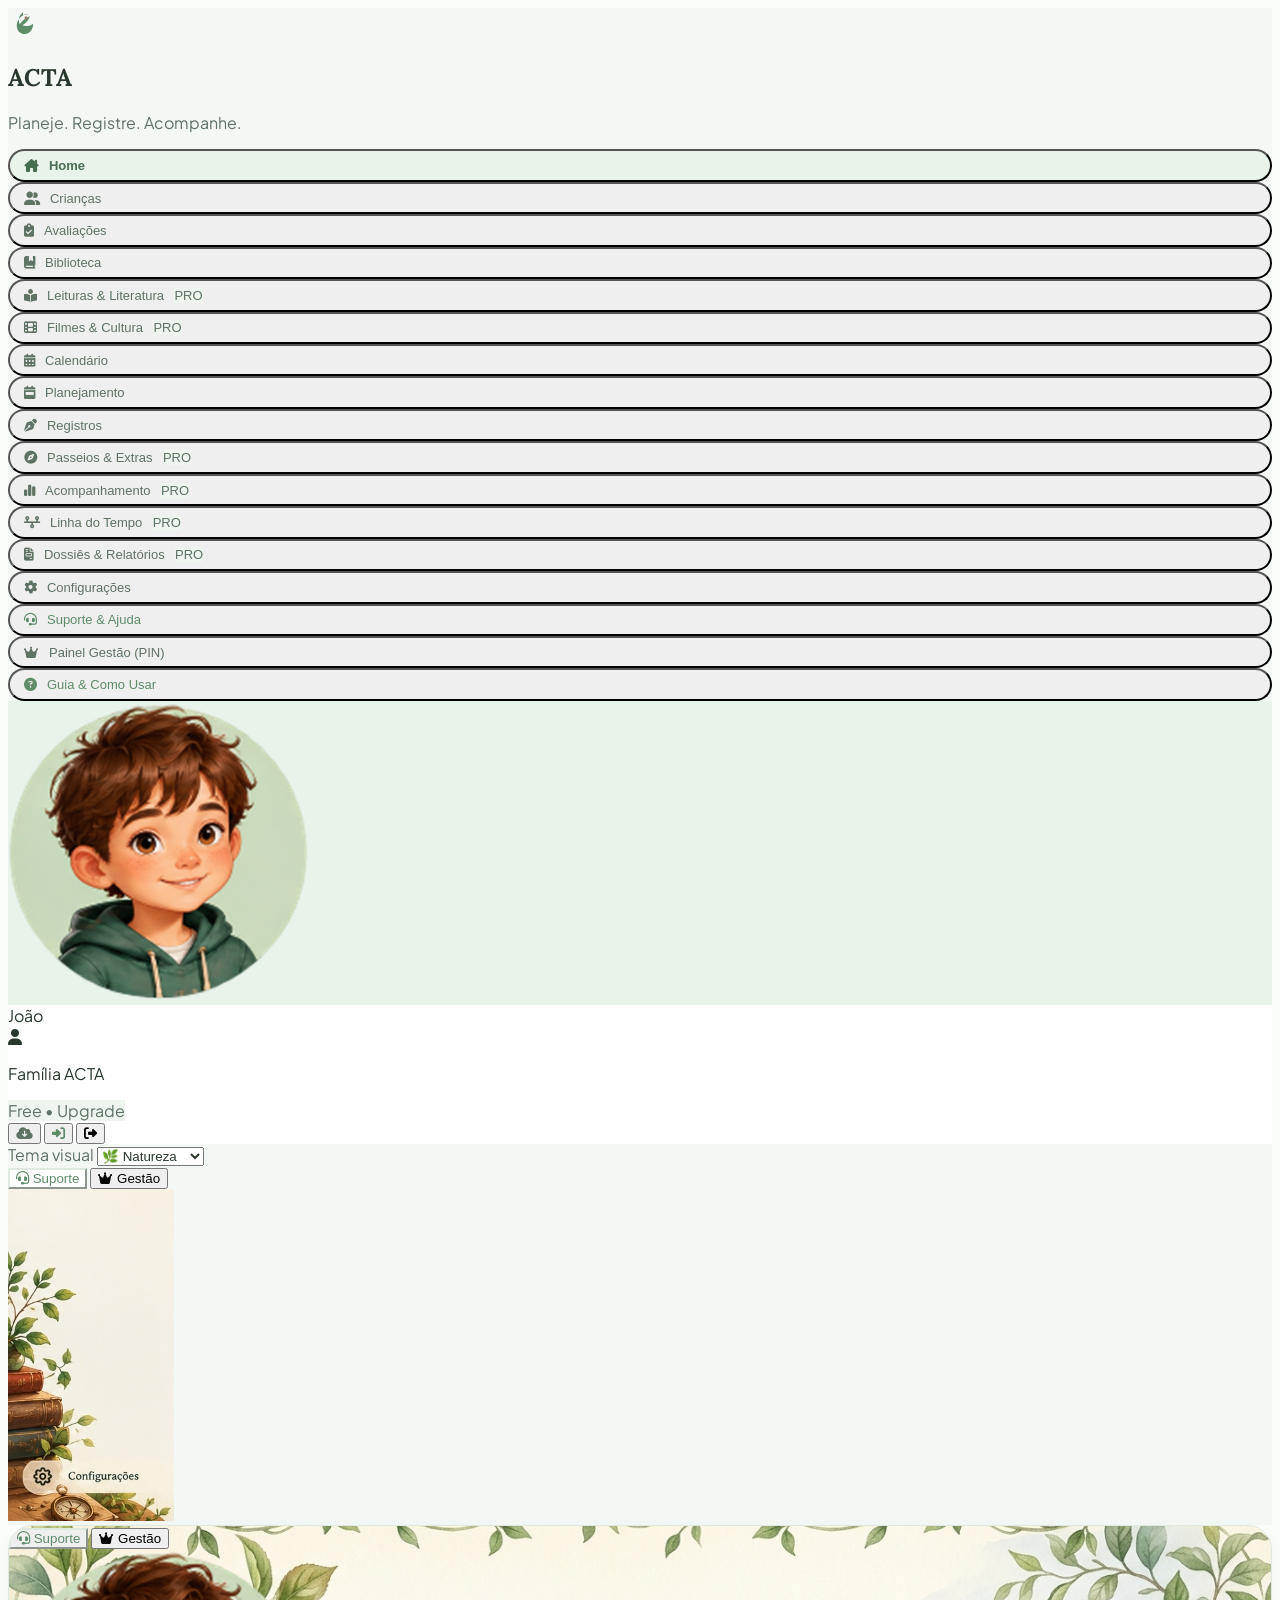
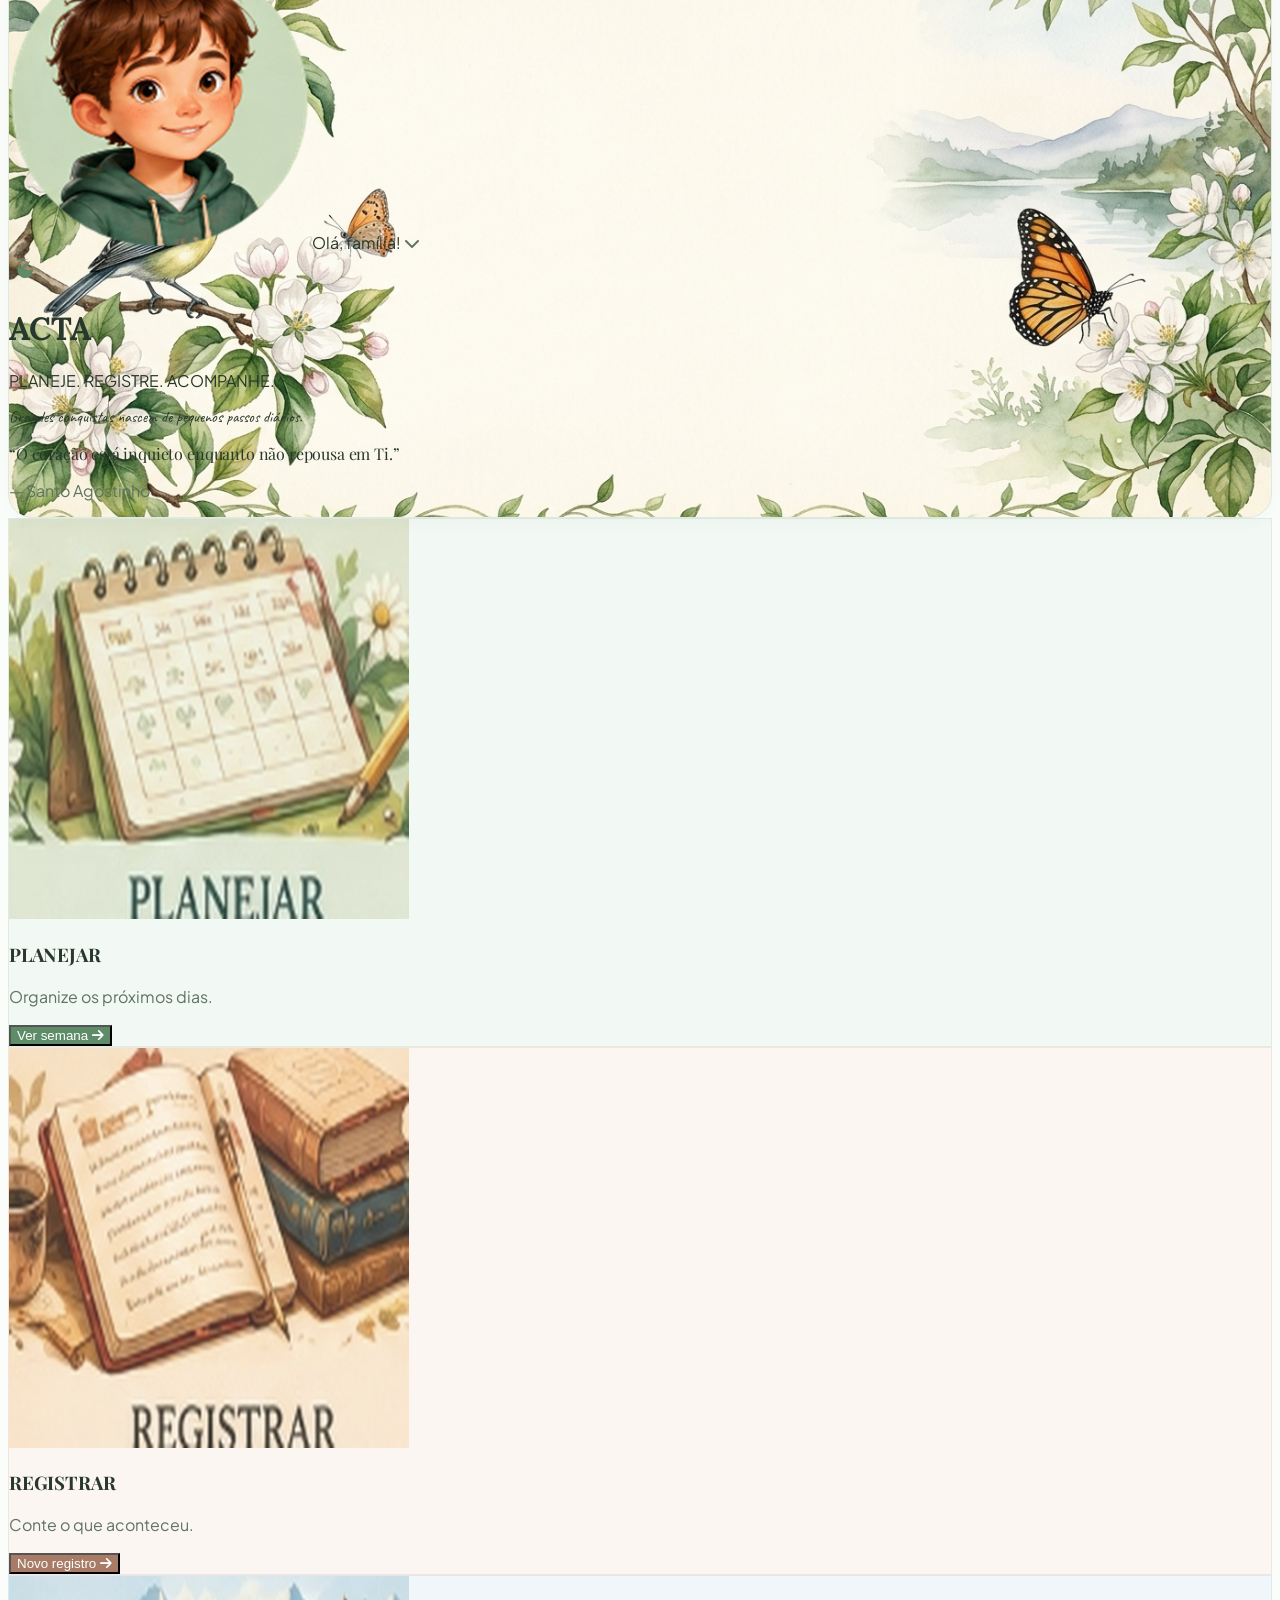
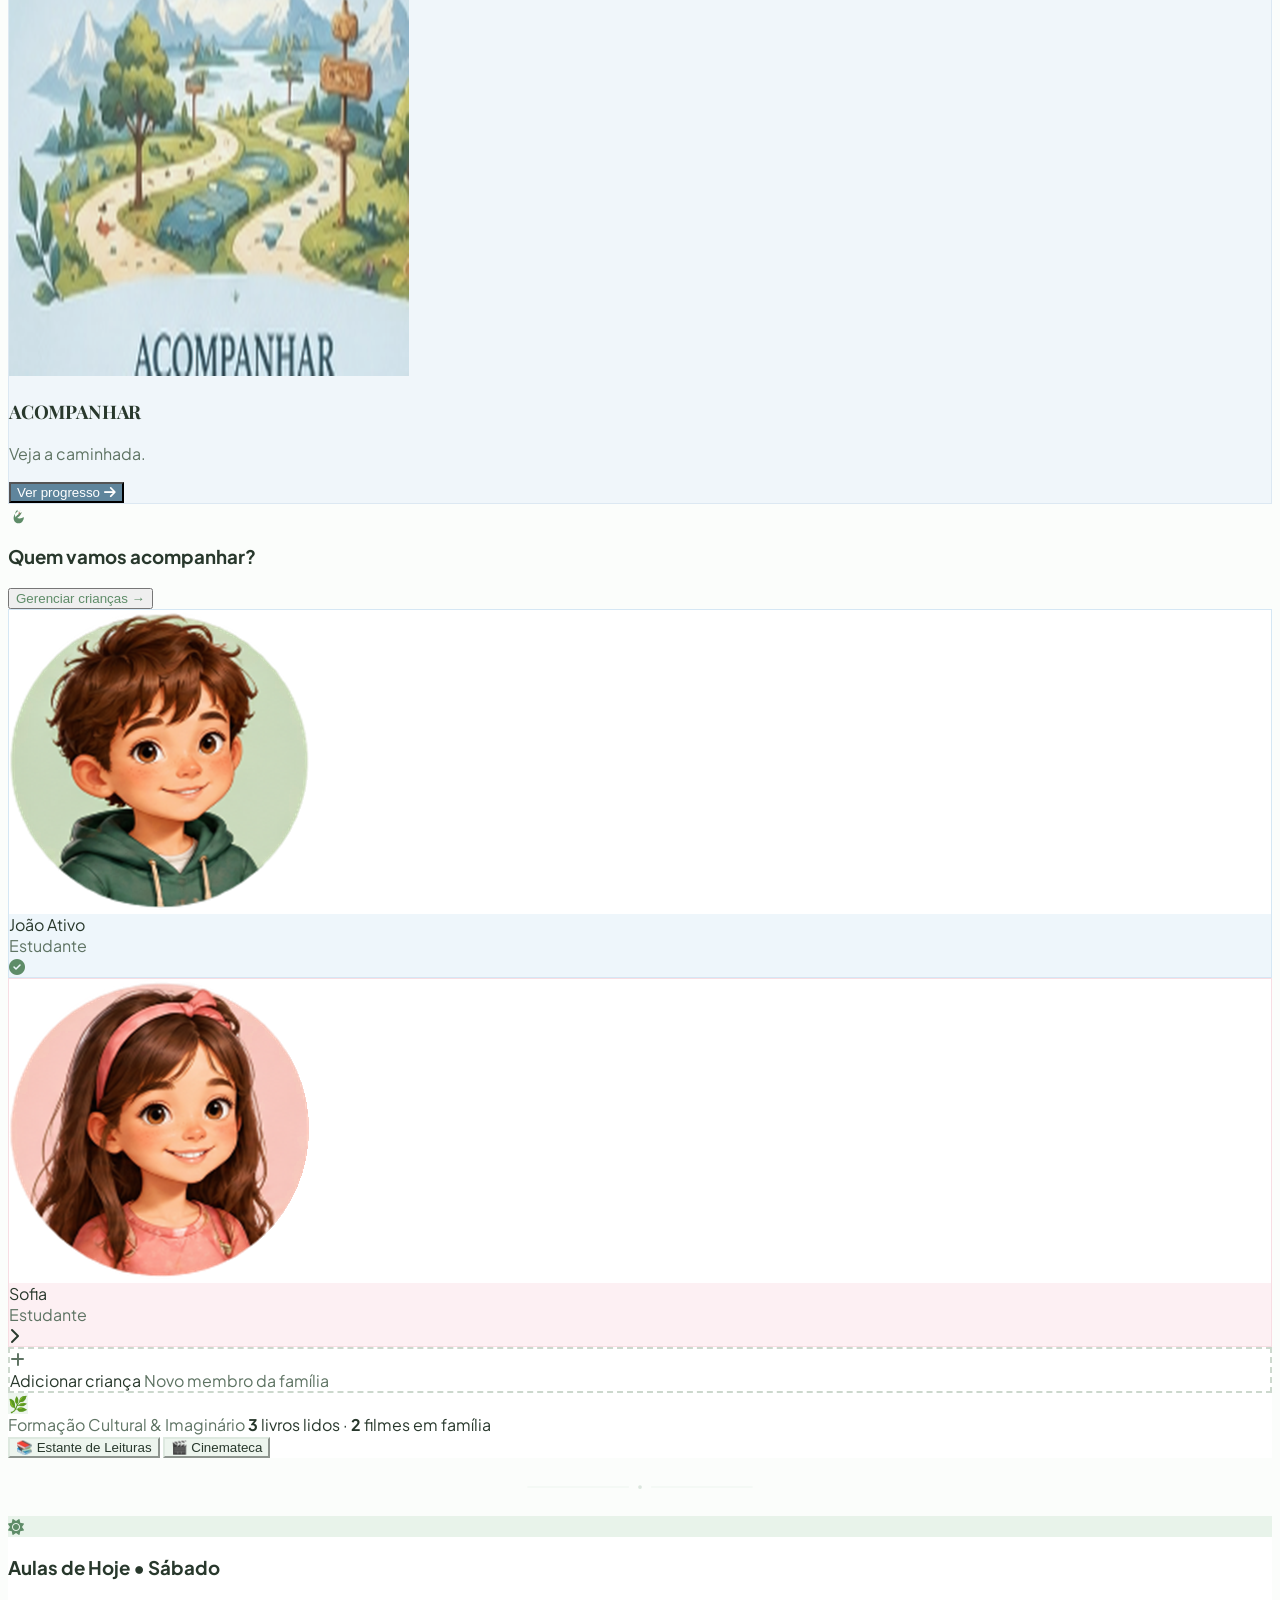
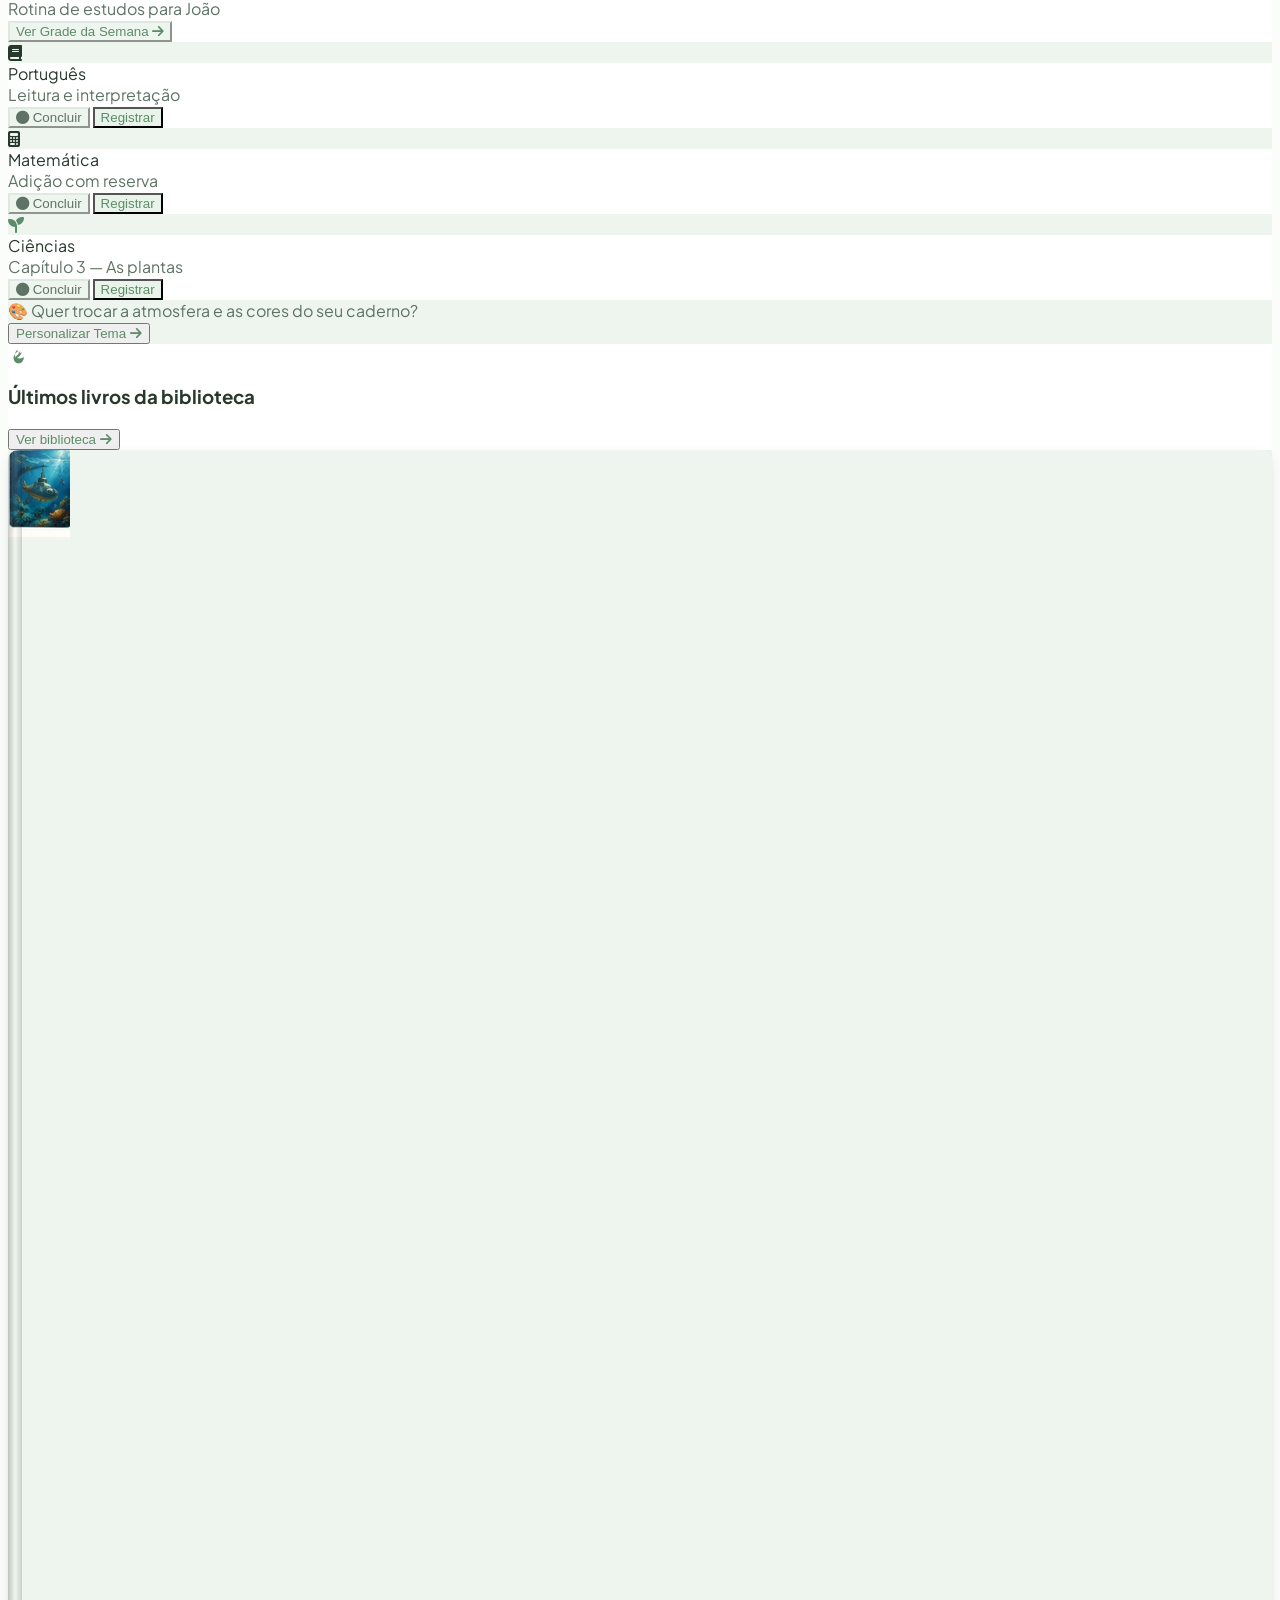
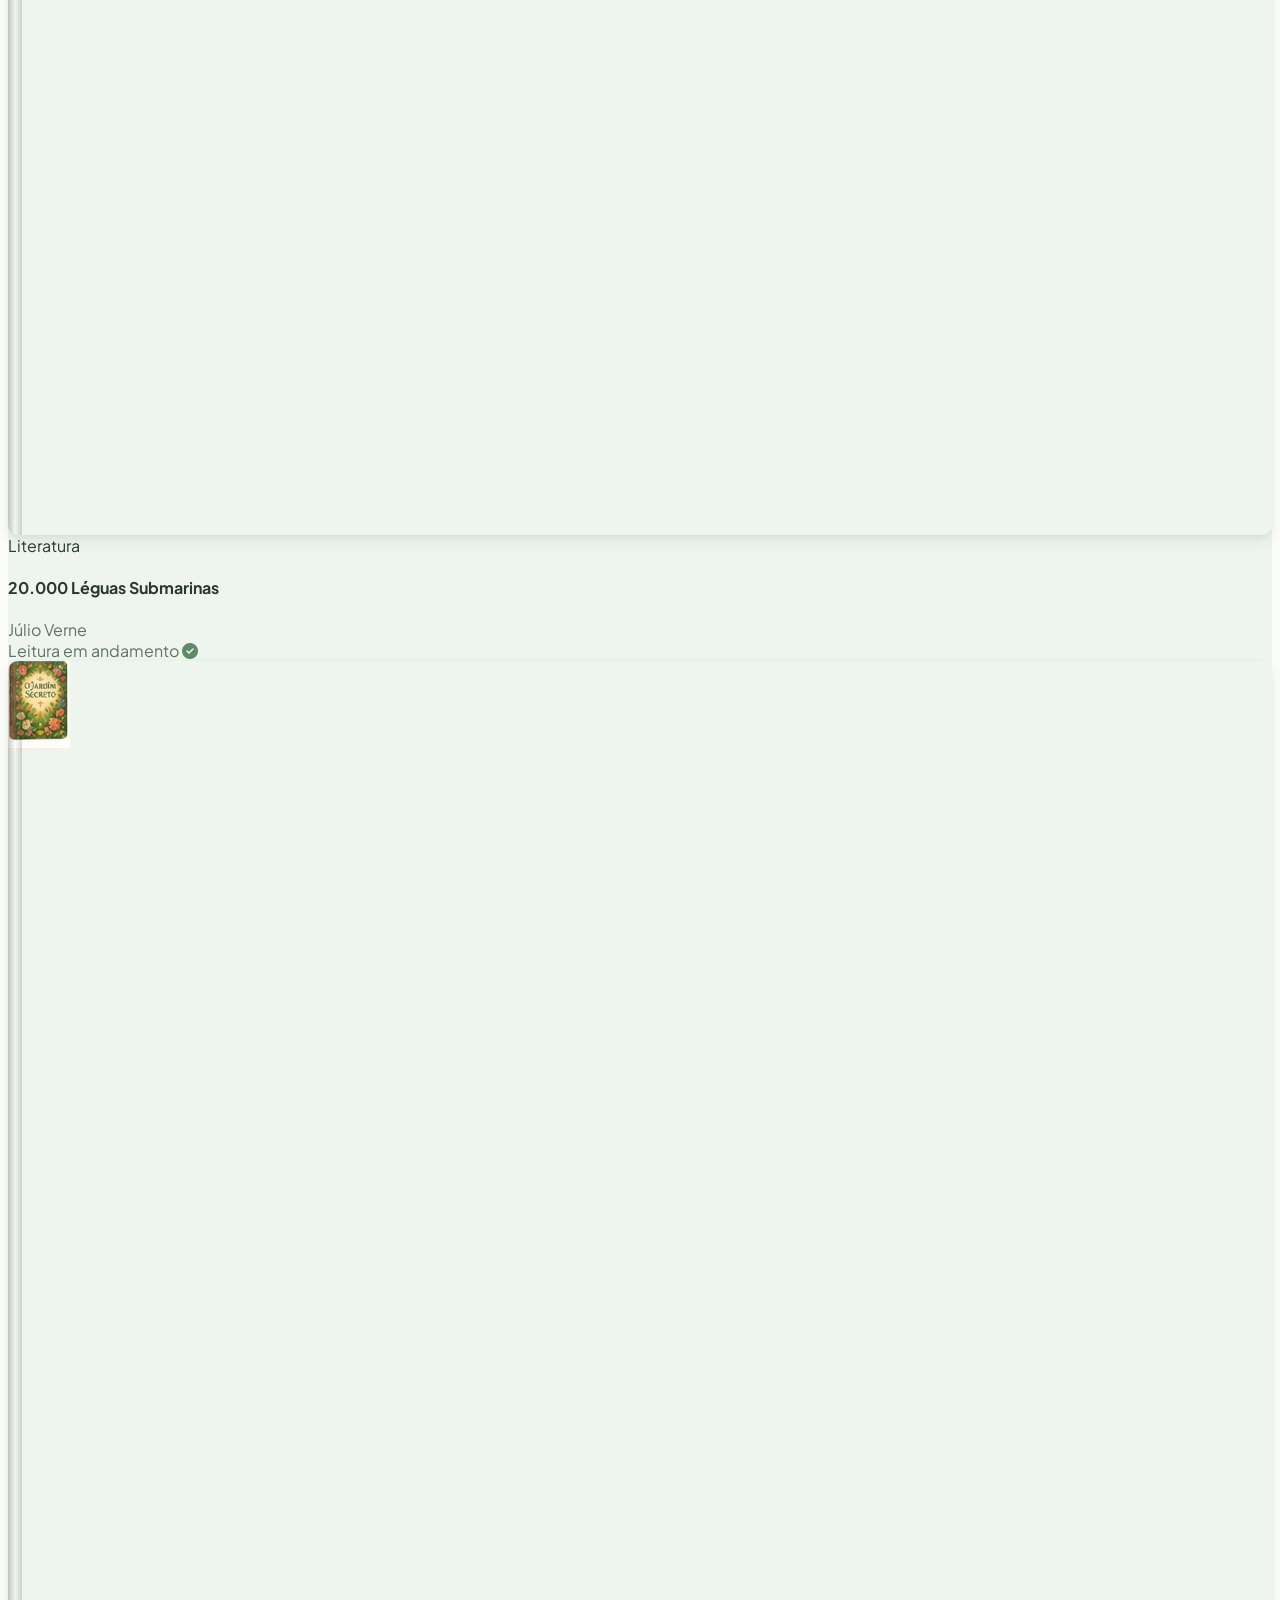
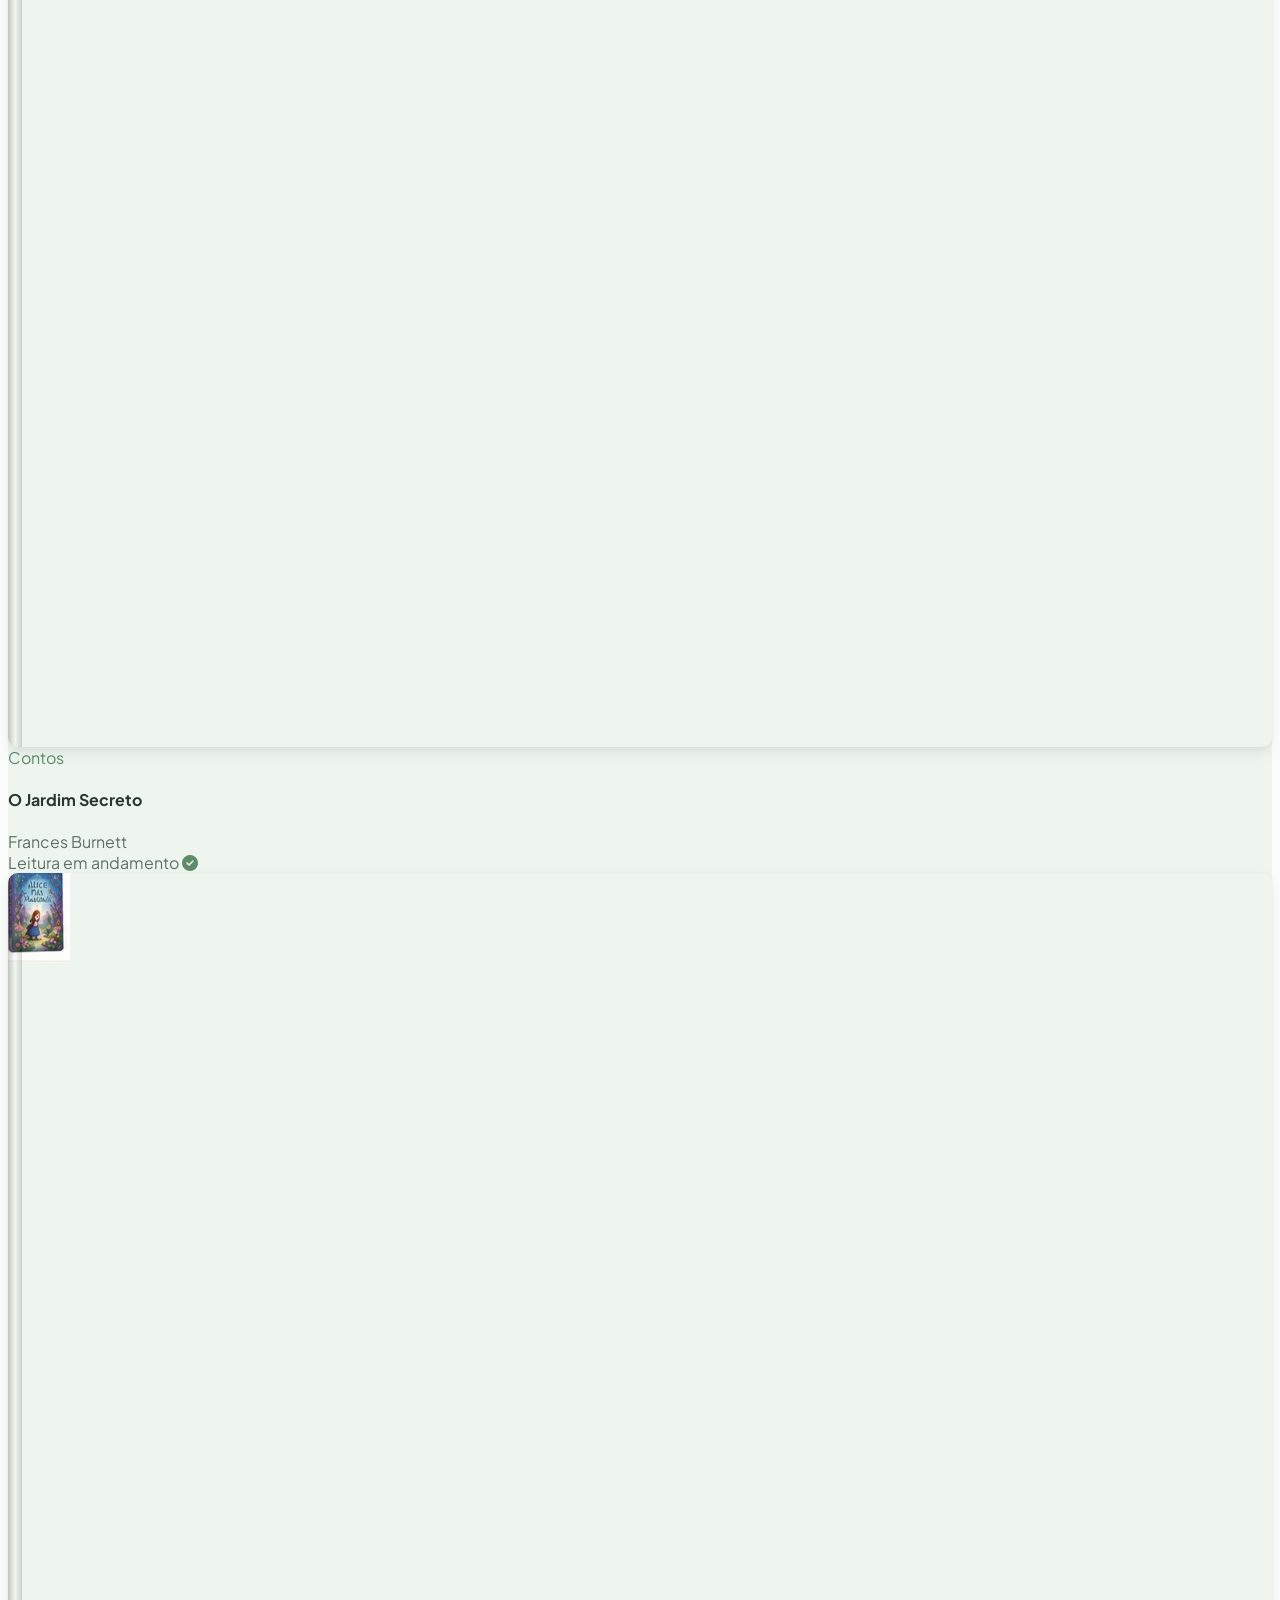
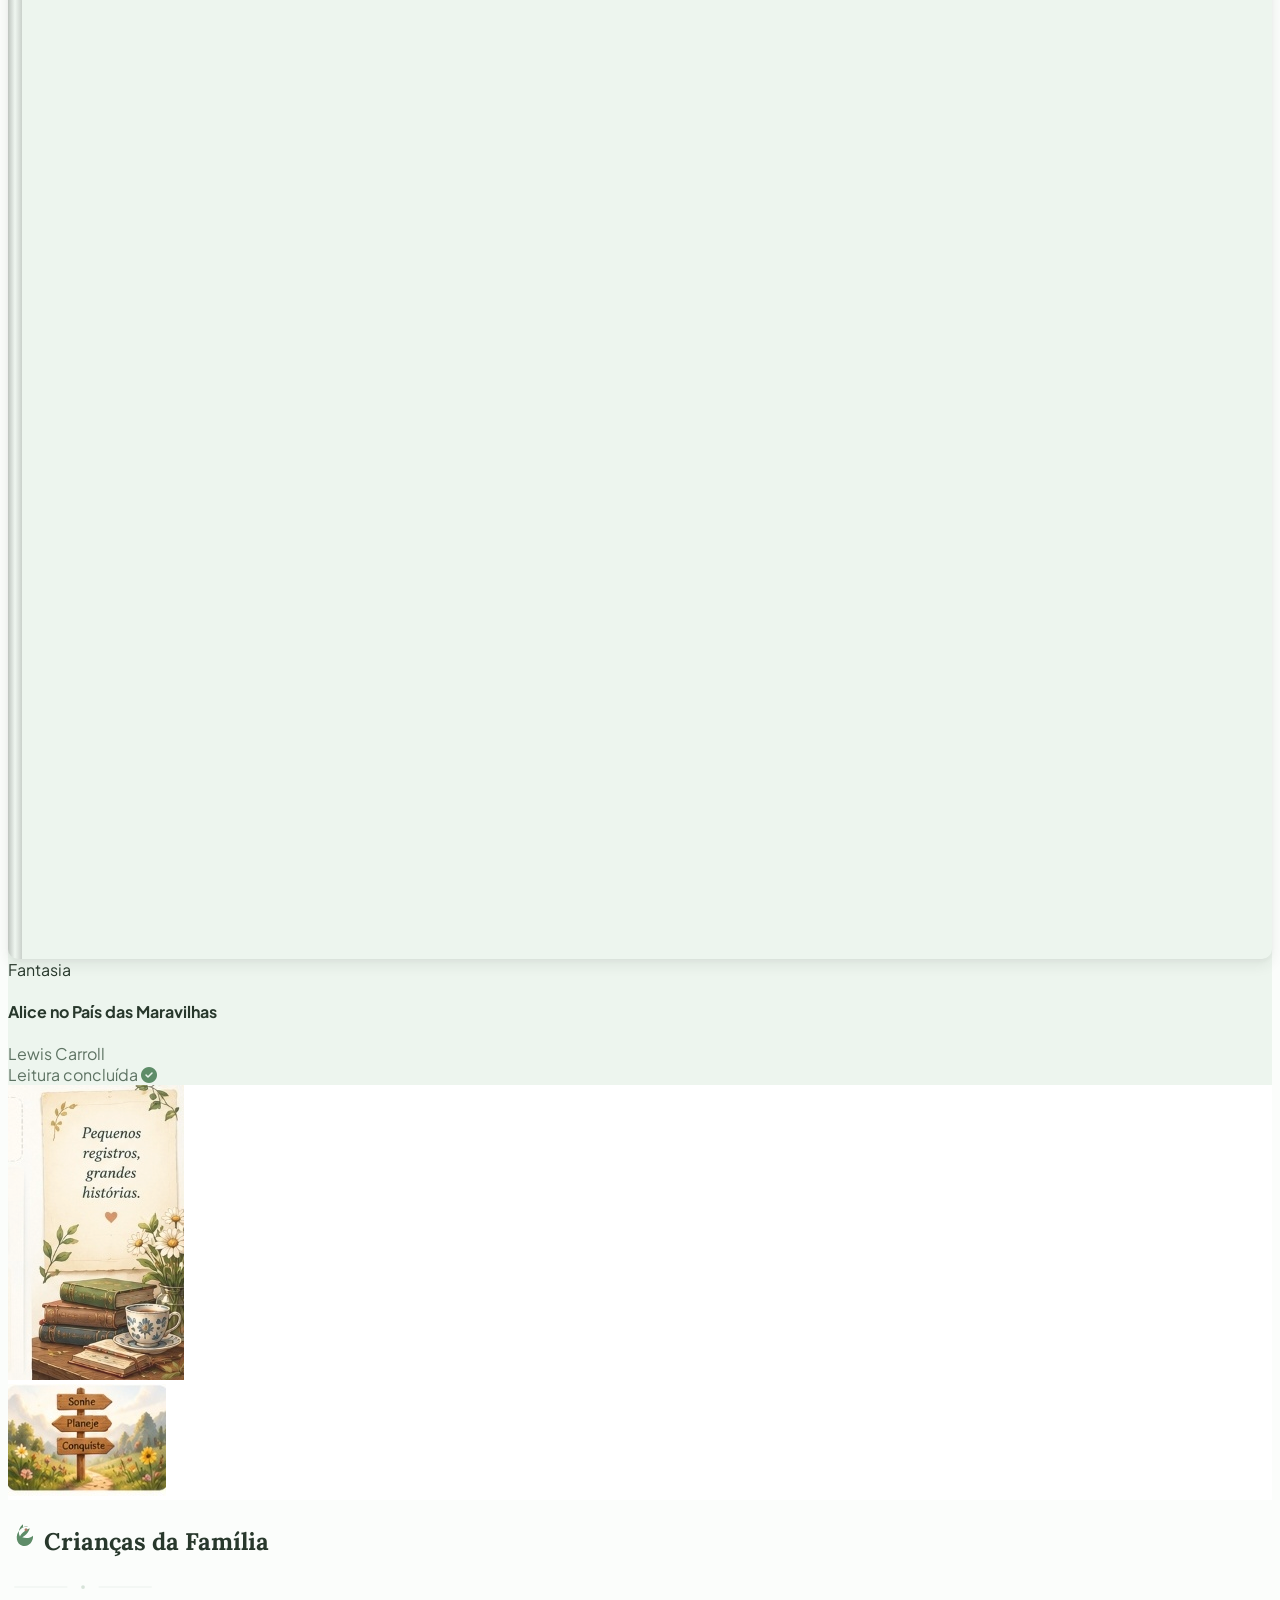
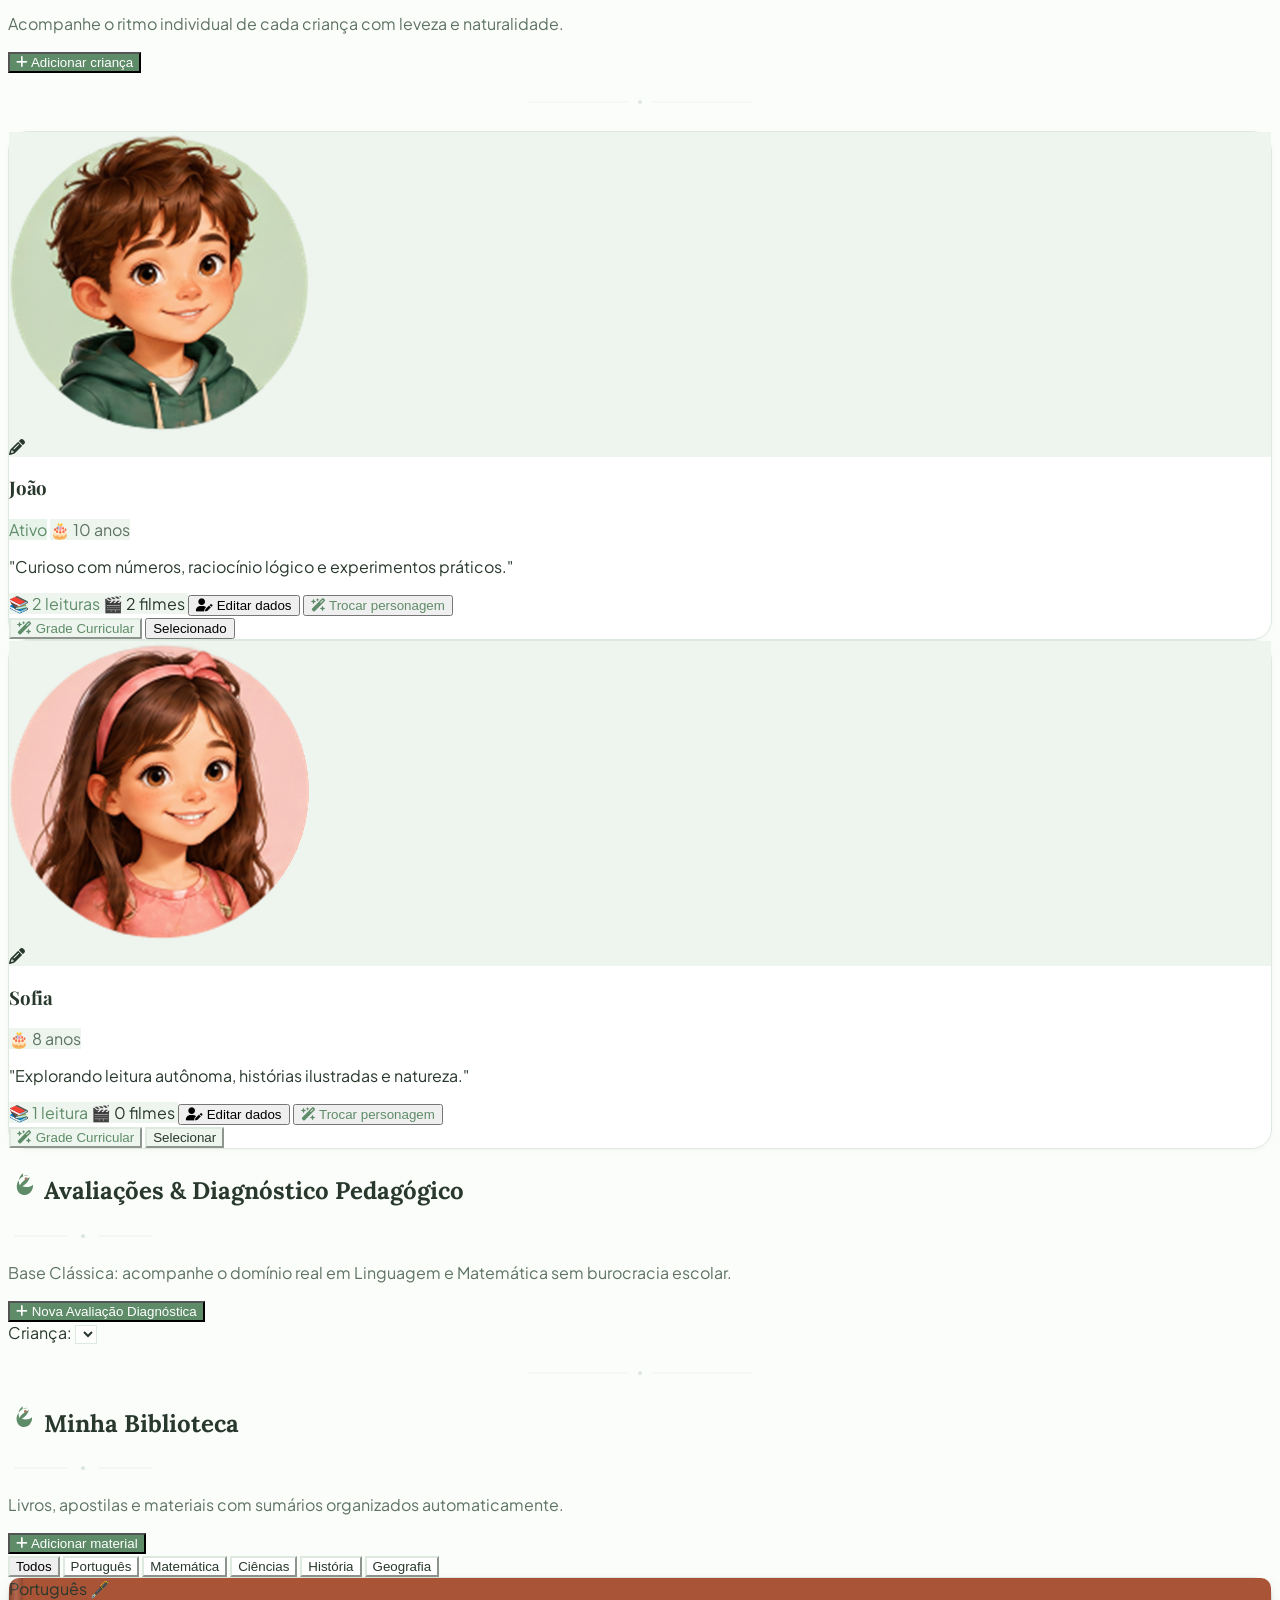
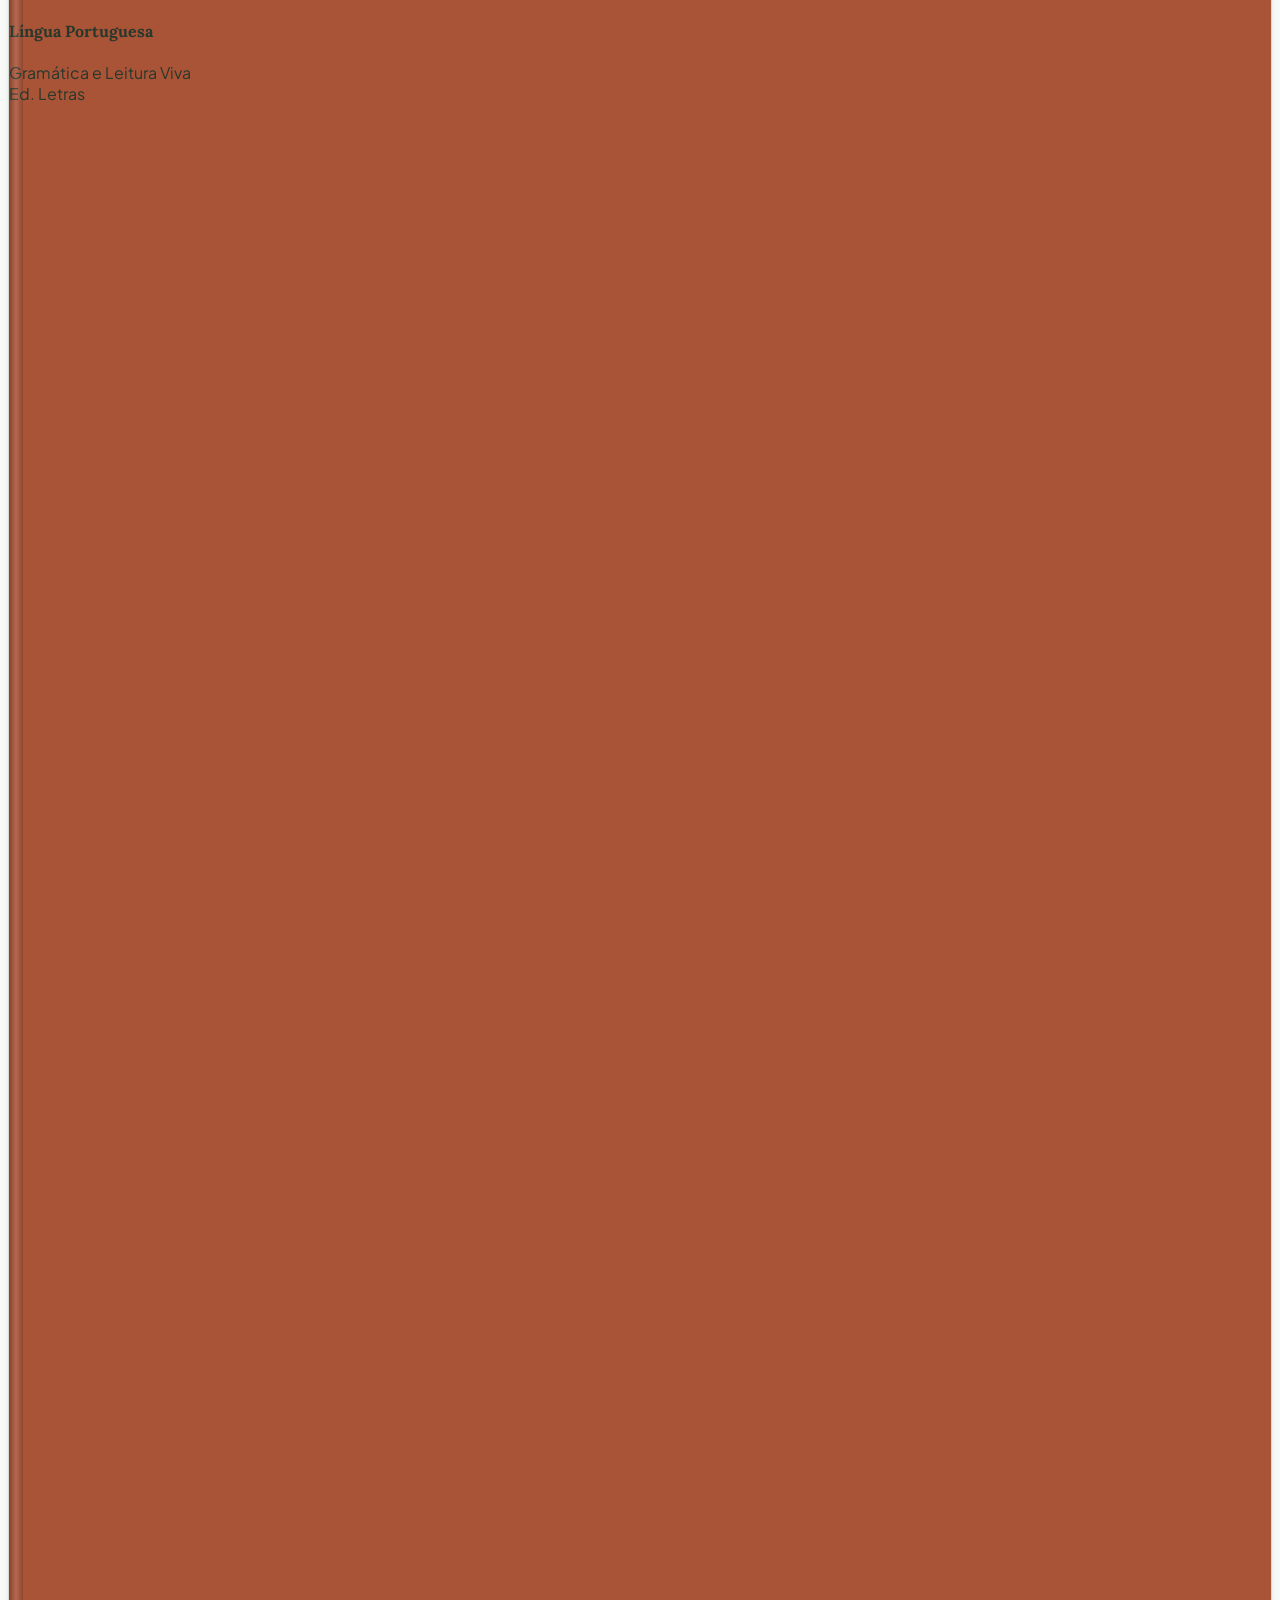
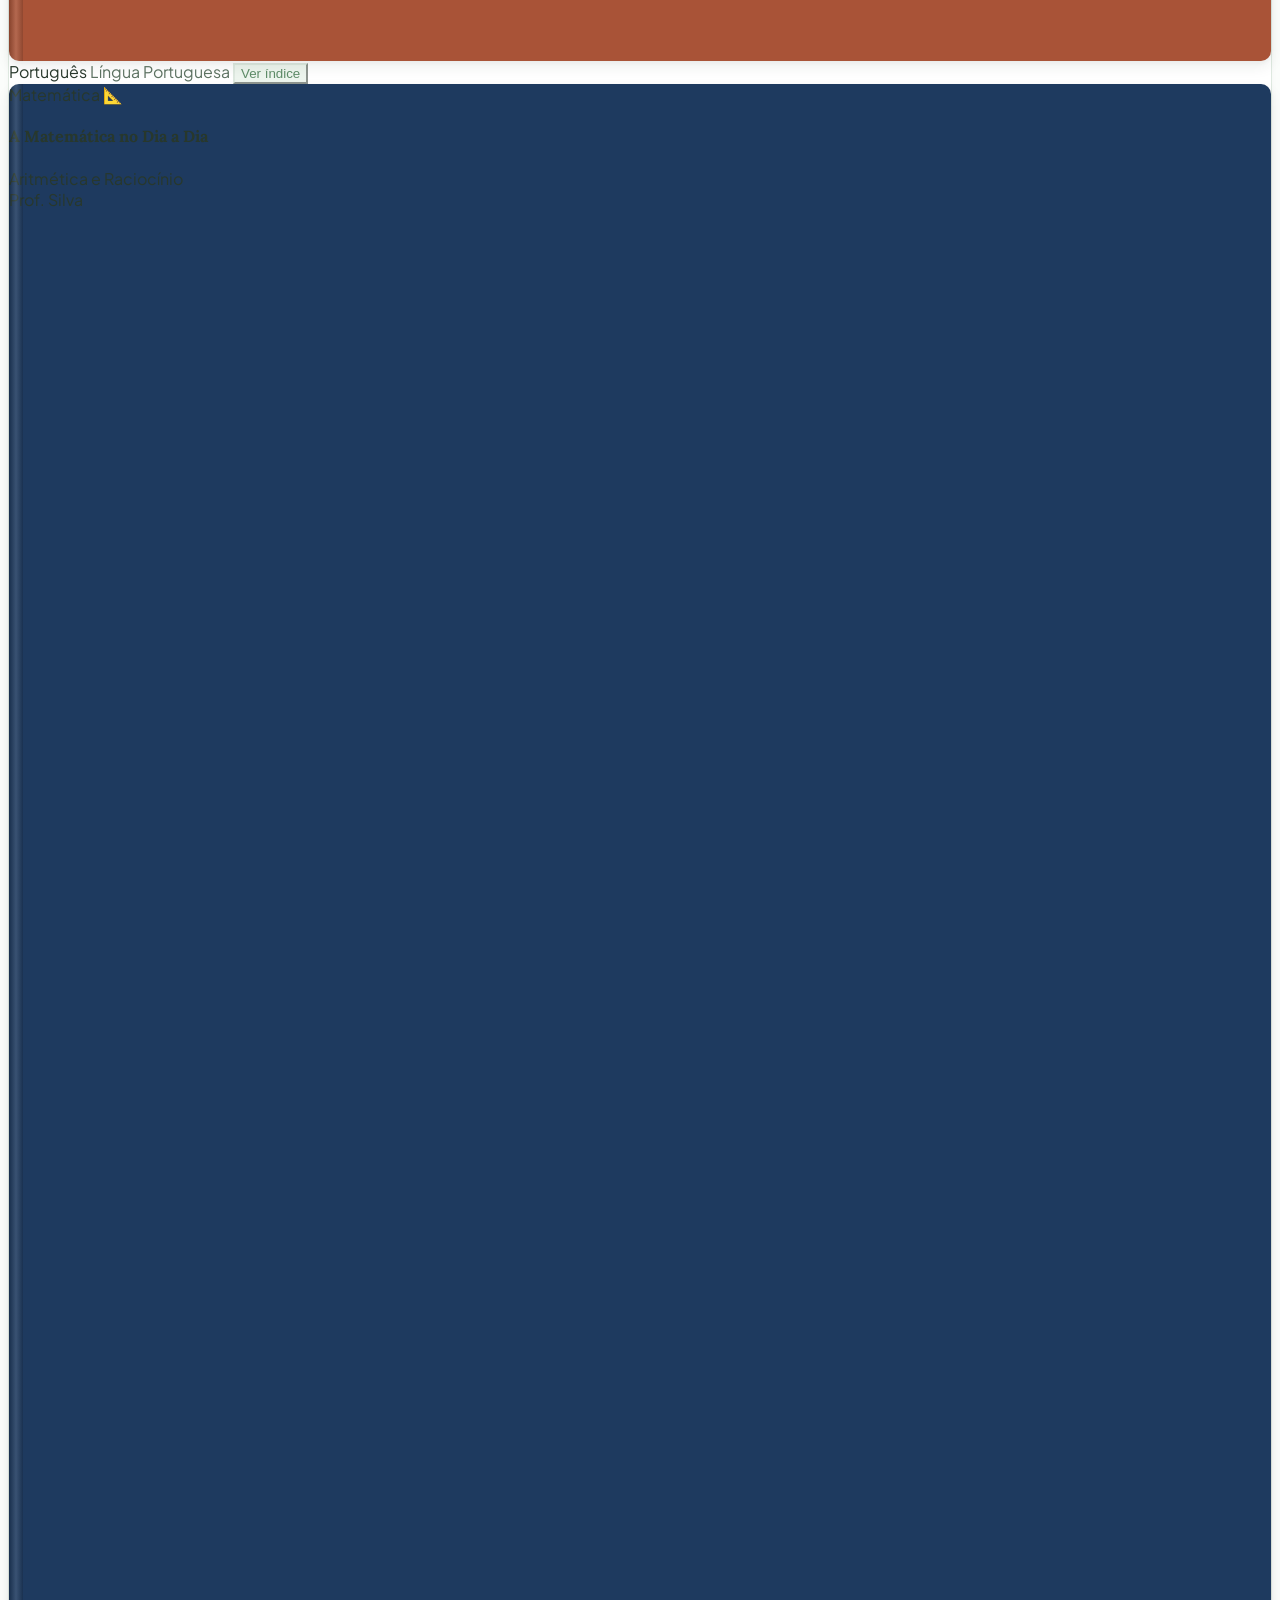
==== commit 1f4945be: "style: aplicacao de tons bebe aquarelados e suavizacao luminosa das imagens e banners" ====
--- a/gemini-code-1789597161196.html
+++ b/gemini-code-1789597161196.html
@@ -20,7 +20,7 @@
   <link rel="stylesheet" href="https://cdnjs.cloudflare.com/ajax/libs/font-awesome/6.4.0/css/all.min.css">
   
   <!-- Estilos e Temas do Planner ACTA -->
-  <link rel="stylesheet" href="css/style.css?v=20261012_suave">
+  <link rel="stylesheet" href="css/style.css?v=20261012_aquarela_bebe">
 </head>
 <body class="font-sans antialiased min-h-screen flex flex-col md:flex-row">
 
--- a/css/style.css
+++ b/css/style.css
@@ -10,290 +10,290 @@
   --font-title: 'Playfair Display', Georgia, serif;
   --font-script: 'Caveat', cursive, handwriting;
 
-  /* 🌿 Tema 1: Natureza (Aquarela verde-sálvia suave, marfim acolhedor) */
-  --bg-page: #FAF8F3;
-  --bg-sidebar: #F5F3EC;
+  /* 🌿 Tema 1: Natureza (Aquarela verde-menta bebê & sálvia clara) */
+  --bg-page: #FBFDFB;
+  --bg-sidebar: #F4F8F5;
   --bg-surface: #FFFFFF;
-  --bg-surface-soft: #F0EEE5;
-  --bg-card-hover: #F6F4EC;
-  --text-main: #2C362D;
-  --text-muted: #616E62;
-  --text-light: #859186;
-  --border-color: #DFDDD4;
-  --border-light: #EBE9E2;
-
-  --primary: #526E55; /* Verde-sálvia nobre, calmo e suave */
-  --primary-hover: #435A46;
-  --primary-light: #E6EDE7;
+  --bg-surface-soft: #EDF5EE;
+  --bg-card-hover: #F6FAF7;
+  --text-main: #28382C;
+  --text-muted: #5E7363;
+  --text-light: #8E9F92;
+  --border-color: #DEE9E0;
+  --border-light: #EBF2ED;
+
+  --primary: #5E8C68; /* Sálvia aquarelada suave */
+  --primary-hover: #4F7858;
+  --primary-light: #E8F3EA; /* Menta bebê claro */
   --primary-text: #FFFFFF;
 
-  --terracotta: #A37053;
-  --terracotta-hover: #8D5E43;
-  --terracotta-light: #F9EFE9;
-
-  --slate-blue: #537482;
-  --slate-blue-hover: #43606C;
-  --slate-blue-light: #E7EFF3;
-
-  --sidebar-active-bg: #E6EDE7;
-  --sidebar-active-text: #526E55;
-  --banner-bg: linear-gradient(135deg, #EFF4EF 0%, #FAF8F3 100%);
-  --card-planejar-bg: #F2F6F2;
-  --card-planejar-border: #DFE8E0;
-  --card-registrar-bg: #FAF5F0;
-  --card-registrar-border: #EDE2D8;
-  --card-acompanhar-bg: #F0F5F8;
-  --card-acompanhar-border: #DCE7ED;
+  --terracotta: #A87B66; /* Argila/damasco bebê aquarelado */
+  --terracotta-hover: #936754;
+  --terracotta-light: #FBF2EC;
+
+  --slate-blue: #5F859C; /* Azul bebê suave */
+  --slate-blue-hover: #4E7085;
+  --slate-blue-light: #EAF2F8;
+
+  --sidebar-active-bg: #E8F3EA;
+  --sidebar-active-text: #486E51;
+  --banner-bg: linear-gradient(135deg, #F0F7F2 0%, #FBFDFB 100%);
+  --card-planejar-bg: #F2F8F4;
+  --card-planejar-border: #DFECE2;
+  --card-registrar-bg: #FCF6F2;
+  --card-registrar-border: #F3E5DC;
+  --card-acompanhar-bg: #F0F6FA;
+  --card-acompanhar-border: #DCE8F2;
 
   --theme-watermark: none;
   --theme-watermark-size: 0 0;
 
   /* Ícone de cabeçalho sutil em sálvia */
-  --theme-badge-svg: url("data:image/svg+xml,%3Csvg xmlns='http://www.w3.org/2000/svg' viewBox='0 0 40 40'%3E%3Cpath fill='%23526E55' d='M20 6c-5 4-7 10-4 16 1-3 3-5 6-7 4-3 7-4 7-4s-1 3-3 6c-2 3-5 5-7 6 5 2 11 1 14-2 1 3-1 7-3 10-3 3-6 4-11 3-4-1-6-4-7-8-1-5 1-10 4-13 3-3 6-5 11-5-2 1-5 1-7 2z'/%3E%3Ccircle cx='24' cy='13' r='2' fill='%23A37053'/%3E%3C/svg%3E");
+  --theme-badge-svg: url("data:image/svg+xml,%3Csvg xmlns='http://www.w3.org/2000/svg' viewBox='0 0 40 40'%3E%3Cpath fill='%235E8C68' d='M20 6c-5 4-7 10-4 16 1-3 3-5 6-7 4-3 7-4 7-4s-1 3-3 6c-2 3-5 5-7 6 5 2 11 1 14-2 1 3-1 7-3 10-3 3-6 4-11 3-4-1-6-4-7-8-1-5 1-10 4-13 3-3 6-5 11-5-2 1-5 1-7 2z'/%3E%3Ccircle cx='24' cy='13' r='2' fill='%23A87B66'/%3E%3C/svg%3E");
   --theme-banner-ornament-svg: none;
   --theme-card-corner-svg: none;
-  --theme-header-vignette: url("data:image/svg+xml,%3Csvg xmlns='http://www.w3.org/2000/svg' viewBox='0 0 240 32'%3E%3Cpath d='M10 16h85m50 0h85' stroke='%23526E55' stroke-width='1' stroke-opacity='0.4'/%3E%3Ccircle cx='120' cy='16' r='3' fill='%23526E55' fill-opacity='0.6'/%3E%3C/svg%3E");
-  --theme-divider-svg: url("data:image/svg+xml,%3Csvg xmlns='http://www.w3.org/2000/svg' viewBox='0 0 320 24'%3E%3Cpath d='M10 12h135m30 0h135' stroke='%23526E55' stroke-width='1' stroke-opacity='0.3'/%3E%3Ccircle cx='160' cy='12' r='2.5' fill='%23526E55' fill-opacity='0.5'/%3E%3C/svg%3E");
-  --theme-bullet-svg: url("data:image/svg+xml,%3Csvg xmlns='http://www.w3.org/2000/svg' viewBox='0 0 16 16'%3E%3Ccircle cx='8' cy='8' r='3' fill='%23526E55' fill-opacity='0.7'/%3E%3C/svg%3E");
+  --theme-header-vignette: url("data:image/svg+xml,%3Csvg xmlns='http://www.w3.org/2000/svg' viewBox='0 0 240 32'%3E%3Cpath d='M10 16h85m50 0h85' stroke='%235E8C68' stroke-width='1' stroke-opacity='0.35'/%3E%3Ccircle cx='120' cy='16' r='3' fill='%235E8C68' fill-opacity='0.5'/%3E%3C/svg%3E");
+  --theme-divider-svg: url("data:image/svg+xml,%3Csvg xmlns='http://www.w3.org/2000/svg' viewBox='0 0 320 24'%3E%3Cpath d='M10 12h135m30 0h135' stroke='%235E8C68' stroke-width='1' stroke-opacity='0.25'/%3E%3Ccircle cx='160' cy='12' r='2.5' fill='%235E8C68' fill-opacity='0.45'/%3E%3C/svg%3E");
+  --theme-bullet-svg: url("data:image/svg+xml,%3Csvg xmlns='http://www.w3.org/2000/svg' viewBox='0 0 16 16'%3E%3Ccircle cx='8' cy='8' r='3' fill='%235E8C68' fill-opacity='0.65'/%3E%3C/svg%3E");
 
   --card-radius: 1.25rem;
-  --shadow-soft: 0 2px 8px rgba(44, 54, 45, 0.03), 0 1px 3px rgba(44, 54, 45, 0.02);
-  --shadow-md: 0 4px 14px rgba(44, 54, 45, 0.05), 0 2px 4px rgba(44, 54, 45, 0.02);
-}
-
-/* 📜 Tema 2: Clássico (Pergaminho suave, azul ardósia biblioteca) */
+  --shadow-soft: 0 2px 8px rgba(40, 56, 44, 0.025), 0 1px 3px rgba(40, 56, 44, 0.015);
+  --shadow-md: 0 4px 14px rgba(40, 56, 44, 0.04), 0 2px 4px rgba(40, 56, 44, 0.02);
+}
+
+/* 📜 Tema 2: Clássico (Aquarela Azul Bebê / Céu calmo e nuvem clara) */
 [data-theme="classico"] {
-  --bg-page: #FAF6EE;
-  --bg-sidebar: #F3EFE6;
+  --bg-page: #F8FAFD;
+  --bg-sidebar: #EFF4F9;
   --bg-surface: #FFFFFF;
-  --bg-surface-soft: #EDE7DC;
-  --bg-card-hover: #F5F0E6;
-  --text-main: #2E363E;
-  --text-muted: #626D77;
-  --text-light: #87929C;
-  --border-color: #DED7CB;
-  --border-light: #EBE5DB;
-
-  --primary: #4B667A; /* Azul ardósia biblioteca clássico suave */
-  --primary-hover: #3C5466;
-  --primary-light: #E4ECF2;
+  --bg-surface-soft: #E5EEF6;
+  --bg-card-hover: #F2F7FB;
+  --text-main: #243444;
+  --text-muted: #566C80;
+  --text-light: #849AB0;
+  --border-color: #D6E3EF;
+  --border-light: #E6EFF7;
+
+  --primary: #4F7E9F; /* Azul bebê aquarelado sereno */
+  --primary-hover: #3E6987;
+  --primary-light: #E6F0F8; /* Fundo azul bebê claro */
   --primary-text: #FFFFFF;
 
-  --terracotta: #A16B55;
-  --terracotta-hover: #8A5743;
-  --terracotta-light: #F8EFEA;
-
-  --slate-blue: #4B667A;
-  --slate-blue-hover: #3C5466;
-  --slate-blue-light: #E4ECF2;
-
-  --sidebar-active-bg: #E4ECF2;
-  --sidebar-active-text: #4B667A;
-  --banner-bg: linear-gradient(135deg, #EBF1F6 0%, #FAF6EE 100%);
-  --card-planejar-bg: #EEF3F7;
-  --card-planejar-border: #DCE5ED;
-  --card-registrar-bg: #F8EFEA;
-  --card-registrar-border: #EADBCE;
-  --card-acompanhar-bg: #EEF3F7;
-  --card-acompanhar-border: #DCE5ED;
+  --terracotta: #A87E68;
+  --terracotta-hover: #926A55;
+  --terracotta-light: #FAF2EC;
+
+  --slate-blue: #4F7E9F;
+  --slate-blue-hover: #3E6987;
+  --slate-blue-light: #E6F0F8;
+
+  --sidebar-active-bg: #E3EDF6;
+  --sidebar-active-text: #3D6A8A;
+  --banner-bg: linear-gradient(135deg, #ECF3F9 0%, #F8FAFD 100%);
+  --card-planejar-bg: #EEF5FA;
+  --card-planejar-border: #D8E6F2;
+  --card-registrar-bg: #FAF3EE;
+  --card-registrar-border: #EFE2D8;
+  --card-acompanhar-bg: #EEF5FA;
+  --card-acompanhar-border: #D8E6F2;
 
   --theme-watermark: none;
   --theme-watermark-size: 0 0;
 
-  --theme-badge-svg: url("data:image/svg+xml,%3Csvg xmlns='http://www.w3.org/2000/svg' viewBox='0 0 40 40'%3E%3Ccircle cx='20' cy='20' r='14' fill='none' stroke='%234B667A' stroke-width='1.5'/%3E%3Cpath fill='%234B667A' d='M14 16h5v9h-5zm7 0h5v9h-5zm-1-2l3-3 2 2-3 3z'/%3E%3C/svg%3E");
+  --theme-badge-svg: url("data:image/svg+xml,%3Csvg xmlns='http://www.w3.org/2000/svg' viewBox='0 0 40 40'%3E%3Ccircle cx='20' cy='20' r='14' fill='none' stroke='%234F7E9F' stroke-width='1.5'/%3E%3Cpath fill='%234F7E9F' d='M14 16h5v9h-5zm7 0h5v9h-5zm-1-2l3-3 2 2-3 3z'/%3E%3C/svg%3E");
   --theme-banner-ornament-svg: none;
   --theme-card-corner-svg: none;
-  --theme-header-vignette: url("data:image/svg+xml,%3Csvg xmlns='http://www.w3.org/2000/svg' viewBox='0 0 240 32'%3E%3Cpath d='M10 16h85m50 0h85' stroke='%234B667A' stroke-width='1' stroke-opacity='0.4'/%3E%3Ccircle cx='120' cy='16' r='3' fill='%234B667A' fill-opacity='0.6'/%3E%3C/svg%3E");
-  --theme-divider-svg: url("data:image/svg+xml,%3Csvg xmlns='http://www.w3.org/2000/svg' viewBox='0 0 320 24'%3E%3Cpath d='M10 12h135m30 0h135' stroke='%234B667A' stroke-width='1' stroke-opacity='0.3'/%3E%3Ccircle cx='160' cy='12' r='2.5' fill='%234B667A' fill-opacity='0.5'/%3E%3C/svg%3E");
-  --theme-bullet-svg: url("data:image/svg+xml,%3Csvg xmlns='http://www.w3.org/2000/svg' viewBox='0 0 16 16'%3E%3Ccircle cx='8' cy='8' r='3' fill='%234B667A' fill-opacity='0.7'/%3E%3C/svg%3E");
-}
-
-/* ☀️ Tema 3: Alegre (Manhã suave, ocre e dourado amanteigado em aquarela) */
+  --theme-header-vignette: url("data:image/svg+xml,%3Csvg xmlns='http://www.w3.org/2000/svg' viewBox='0 0 240 32'%3E%3Cpath d='M10 16h85m50 0h85' stroke='%234F7E9F' stroke-width='1' stroke-opacity='0.35'/%3E%3Ccircle cx='120' cy='16' r='3' fill='%234F7E9F' fill-opacity='0.5'/%3E%3C/svg%3E");
+  --theme-divider-svg: url("data:image/svg+xml,%3Csvg xmlns='http://www.w3.org/2000/svg' viewBox='0 0 320 24'%3E%3Cpath d='M10 12h135m30 0h135' stroke='%234F7E9F' stroke-width='1' stroke-opacity='0.25'/%3E%3Ccircle cx='160' cy='12' r='2.5' fill='%234F7E9F' fill-opacity='0.45'/%3E%3C/svg%3E");
+  --theme-bullet-svg: url("data:image/svg+xml,%3Csvg xmlns='http://www.w3.org/2000/svg' viewBox='0 0 16 16'%3E%3Ccircle cx='8' cy='8' r='3' fill='%234F7E9F' fill-opacity='0.65'/%3E%3C/svg%3E");
+}
+
+/* ☀️ Tema 3: Alegre (Aquarela Amarelo Bebê / Manteiga doce e luz suave) */
 [data-theme="alegre"] {
-  --bg-page: #FFFDF5;
-  --bg-sidebar: #FBF7EC;
+  --bg-page: #FFFDF7;
+  --bg-sidebar: #FAF6EB;
   --bg-surface: #FFFFFF;
-  --bg-surface-soft: #F7EED8;
-  --bg-card-hover: #FAF4E6;
-  --text-main: #363228;
-  --text-muted: #6D675A;
-  --text-light: #948C7D;
-  --border-color: #E6DFCE;
-  --border-light: #F0EADF;
-
-  --primary: #B88A3B; /* Dourado âmbar suave e aquarelado */
-  --primary-hover: #9E742E;
-  --primary-light: #F8F0DD;
+  --bg-surface-soft: #F5EED8;
+  --bg-card-hover: #FBF7ED;
+  --text-main: #363022;
+  --text-muted: #6B624E;
+  --text-light: #968B73;
+  --border-color: #E8E0C8;
+  --border-light: #F2ECDC;
+
+  --primary: #A67C2E; /* Dourado suave amanteigado em aquarela */
+  --primary-hover: #8F6923;
+  --primary-light: #FAF3DE; /* Amarelo bebê aquarelado */
   --primary-text: #FFFFFF;
 
-  --terracotta: #B86E4B;
-  --terracotta-hover: #9E5B3B;
-  --terracotta-light: #FDF1EA;
-
-  --slate-blue: #51758C;
-  --slate-blue-hover: #416074;
-  --slate-blue-light: #E8F0F5;
-
-  --sidebar-active-bg: #F8F0DD;
-  --sidebar-active-text: #B88A3B;
-  --banner-bg: linear-gradient(135deg, #FAF3E3 0%, #FFFDF5 100%);
-  --card-planejar-bg: #F9F4E8;
-  --card-planejar-border: #EFE4CC;
-  --card-registrar-bg: #FDF4ED;
-  --card-registrar-border: #F3E0D4;
-  --card-acompanhar-bg: #EDF3F7;
-  --card-acompanhar-border: #D8E5ED;
+  --terracotta: #AD7150;
+  --terracotta-hover: #965E40;
+  --terracotta-light: #FAF1EB;
+
+  --slate-blue: #5C8296;
+  --slate-blue-hover: #4B6E80;
+  --slate-blue-light: #ECF3F7;
+
+  --sidebar-active-bg: #F7EFCF;
+  --sidebar-active-text: #8A641E;
+  --banner-bg: linear-gradient(135deg, #FAF4E4 0%, #FFFDF7 100%);
+  --card-planejar-bg: #FBF6E9;
+  --card-planejar-border: #EDE4CC;
+  --card-registrar-bg: #FCF4ED;
+  --card-registrar-border: #F3E3D7;
+  --card-acompanhar-bg: #F2F7FA;
+  --card-acompanhar-border: #DEE9F0;
 
   --theme-watermark: none;
   --theme-watermark-size: 0 0;
 
-  --theme-badge-svg: url("data:image/svg+xml,%3Csvg xmlns='http://www.w3.org/2000/svg' viewBox='0 0 40 40'%3E%3Ccircle cx='20' cy='20' r='7' fill='%23B88A3B'/%3E%3Ccircle cx='20' cy='8' r='2' fill='%23B88A3B'/%3E%3Ccircle cx='20' cy='32' r='2' fill='%23B88A3B'/%3E%3Ccircle cx='8' cy='20' r='2' fill='%23B88A3B'/%3E%3Ccircle cx='32' cy='20' r='2' fill='%23B88A3B'/%3E%3C/svg%3E");
+  --theme-badge-svg: url("data:image/svg+xml,%3Csvg xmlns='http://www.w3.org/2000/svg' viewBox='0 0 40 40'%3E%3Ccircle cx='20' cy='20' r='7' fill='%23A67C2E'/%3E%3Ccircle cx='20' cy='8' r='2' fill='%23A67C2E'/%3E%3Ccircle cx='20' cy='32' r='2' fill='%23A67C2E'/%3E%3Ccircle cx='8' cy='20' r='2' fill='%23A67C2E'/%3E%3Ccircle cx='32' cy='20' r='2' fill='%23A67C2E'/%3E%3C/svg%3E");
   --theme-banner-ornament-svg: none;
   --theme-card-corner-svg: none;
-  --theme-header-vignette: url("data:image/svg+xml,%3Csvg xmlns='http://www.w3.org/2000/svg' viewBox='0 0 240 32'%3E%3Cpath d='M10 16h85m50 0h85' stroke='%23B88A3B' stroke-width='1' stroke-opacity='0.4'/%3E%3Ccircle cx='120' cy='16' r='3' fill='%23B88A3B' fill-opacity='0.6'/%3E%3C/svg%3E");
-  --theme-divider-svg: url("data:image/svg+xml,%3Csvg xmlns='http://www.w3.org/2000/svg' viewBox='0 0 320 24'%3E%3Cpath d='M10 12h135m30 0h135' stroke='%23B88A3B' stroke-width='1' stroke-opacity='0.3'/%3E%3Ccircle cx='160' cy='12' r='2.5' fill='%23B88A3B' fill-opacity='0.5'/%3E%3C/svg%3E");
-  --theme-bullet-svg: url("data:image/svg+xml,%3Csvg xmlns='http://www.w3.org/2000/svg' viewBox='0 0 16 16'%3E%3Ccircle cx='8' cy='8' r='3' fill='%23B88A3B' fill-opacity='0.7'/%3E%3C/svg%3E");
-}
-
-/* ✨ Tema 4: Elegante (Ardósia mineral clássica, neutro e refinado) */
+  --theme-header-vignette: url("data:image/svg+xml,%3Csvg xmlns='http://www.w3.org/2000/svg' viewBox='0 0 240 32'%3E%3Cpath d='M10 16h85m50 0h85' stroke='%23A67C2E' stroke-width='1' stroke-opacity='0.35'/%3E%3Ccircle cx='120' cy='16' r='3' fill='%23A67C2E' fill-opacity='0.5'/%3E%3C/svg%3E");
+  --theme-divider-svg: url("data:image/svg+xml,%3Csvg xmlns='http://www.w3.org/2000/svg' viewBox='0 0 320 24'%3E%3Cpath d='M10 12h135m30 0h135' stroke='%23A67C2E' stroke-width='1' stroke-opacity='0.25'/%3E%3Ccircle cx='160' cy='12' r='2.5' fill='%23A67C2E' fill-opacity='0.45'/%3E%3C/svg%3E");
+  --theme-bullet-svg: url("data:image/svg+xml,%3Csvg xmlns='http://www.w3.org/2000/svg' viewBox='0 0 16 16'%3E%3Ccircle cx='8' cy='8' r='3' fill='%23A67C2E' fill-opacity='0.65'/%3E%3C/svg%3E");
+}
+
+/* ✨ Tema 4: Elegante (Aquarela Cinza Nuvem & Marfim Minimalista) */
 [data-theme="elegante"] {
-  --bg-page: #F8F9FA;
-  --bg-sidebar: #F0F2F4;
+  --bg-page: #F9FAFB;
+  --bg-sidebar: #F2F4F6;
   --bg-surface: #FFFFFF;
-  --bg-surface-soft: #E5E8EC;
-  --bg-card-hover: #EFF2F5;
-  --text-main: #262B30;
-  --text-muted: #59626C;
-  --text-light: #7E8894;
-  --border-color: #D6DCE2;
-  --border-light: #E5EAEE;
-
-  --primary: #556677; /* Ardósia clássica suave */
-  --primary-hover: #455463;
-  --primary-light: #E5EAF0;
+  --bg-surface-soft: #E8ECEF;
+  --bg-card-hover: #F4F6F8;
+  --text-main: #2A3036;
+  --text-muted: #5D6670;
+  --text-light: #88939E;
+  --border-color: #D8DFE5;
+  --border-light: #E8EEF3;
+
+  --primary: #586B7D; /* Ardósia/azul acinzentado aquarelado */
+  --primary-hover: #485868;
+  --primary-light: #E8EDF2;
   --primary-text: #FFFFFF;
 
-  --terracotta: #8C6464;
-  --terracotta-hover: #755151;
-  --terracotta-light: #F6EEEE;
-
-  --slate-blue: #556677;
-  --slate-blue-hover: #455463;
-  --slate-blue-light: #E5EAF0;
-
-  --sidebar-active-bg: #E5EAF0;
-  --sidebar-active-text: #556677;
-  --banner-bg: linear-gradient(135deg, #ECF0F4 0%, #F8F9FA 100%);
-  --card-planejar-bg: #EEF2F6;
-  --card-planejar-border: #D9E1E8;
-  --card-registrar-bg: #F5EFEF;
-  --card-registrar-border: #E8DEDE;
-  --card-acompanhar-bg: #EEF2F6;
-  --card-acompanhar-border: #D9E1E8;
+  --terracotta: #8F6969;
+  --terracotta-hover: #795555;
+  --terracotta-light: #F7EFEF;
+
+  --slate-blue: #586B7D;
+  --slate-blue-hover: #485868;
+  --slate-blue-light: #E8EDF2;
+
+  --sidebar-active-bg: #E5EBF1;
+  --sidebar-active-text: #485868;
+  --banner-bg: linear-gradient(135deg, #EFF2F5 0%, #F9FAFB 100%);
+  --card-planejar-bg: #EFF3F7;
+  --card-planejar-border: #DBE3EA;
+  --card-registrar-bg: #F7F1F1;
+  --card-registrar-border: #EAE1E1;
+  --card-acompanhar-bg: #EFF3F7;
+  --card-acompanhar-border: #DBE3EA;
 
   --theme-watermark: none;
   --theme-watermark-size: 0 0;
 
-  --theme-badge-svg: url("data:image/svg+xml,%3Csvg xmlns='http://www.w3.org/2000/svg' viewBox='0 0 40 40'%3E%3Cpath fill='%23556677' d='M20 7l3 9 9 3-9 3-3 9-3-9-9-3 9-3z'/%3E%3C/svg%3E");
+  --theme-badge-svg: url("data:image/svg+xml,%3Csvg xmlns='http://www.w3.org/2000/svg' viewBox='0 0 40 40'%3E%3Cpath fill='%23586B7D' d='M20 7l3 9 9 3-9 3-3 9-3-9-9-3 9-3z'/%3E%3C/svg%3E");
   --theme-banner-ornament-svg: none;
   --theme-card-corner-svg: none;
-  --theme-header-vignette: url("data:image/svg+xml,%3Csvg xmlns='http://www.w3.org/2000/svg' viewBox='0 0 240 32'%3E%3Cpath d='M10 16h85m50 0h85' stroke='%23556677' stroke-width='1' stroke-opacity='0.4'/%3E%3Ccircle cx='120' cy='16' r='3' fill='%23556677' fill-opacity='0.6'/%3E%3C/svg%3E");
-  --theme-divider-svg: url("data:image/svg+xml,%3Csvg xmlns='http://www.w3.org/2000/svg' viewBox='0 0 320 24'%3E%3Cpath d='M10 12h135m30 0h135' stroke='%23556677' stroke-width='1' stroke-opacity='0.3'/%3E%3Ccircle cx='160' cy='12' r='2.5' fill='%23556677' fill-opacity='0.5'/%3E%3C/svg%3E");
-  --theme-bullet-svg: url("data:image/svg+xml,%3Csvg xmlns='http://www.w3.org/2000/svg' viewBox='0 0 16 16'%3E%3Ccircle cx='8' cy='8' r='3' fill='%23556677' fill-opacity='0.7'/%3E%3C/svg%3E");
-}
-
-/* 🎨 Tema 5: Criativo (Lavanda suave, ametista em aquarela campestre) */
+  --theme-header-vignette: url("data:image/svg+xml,%3Csvg xmlns='http://www.w3.org/2000/svg' viewBox='0 0 240 32'%3E%3Cpath d='M10 16h85m50 0h85' stroke='%23586B7D' stroke-width='1' stroke-opacity='0.35'/%3E%3Ccircle cx='120' cy='16' r='3' fill='%23586B7D' fill-opacity='0.5'/%3E%3C/svg%3E");
+  --theme-divider-svg: url("data:image/svg+xml,%3Csvg xmlns='http://www.w3.org/2000/svg' viewBox='0 0 320 24'%3E%3Cpath d='M10 12h135m30 0h135' stroke='%23586B7D' stroke-width='1' stroke-opacity='0.25'/%3E%3Ccircle cx='160' cy='12' r='2.5' fill='%23586B7D' fill-opacity='0.45'/%3E%3C/svg%3E");
+  --theme-bullet-svg: url("data:image/svg+xml,%3Csvg xmlns='http://www.w3.org/2000/svg' viewBox='0 0 16 16'%3E%3Ccircle cx='8' cy='8' r='3' fill='%23586B7D' fill-opacity='0.65'/%3E%3C/svg%3E");
+}
+
+/* 🎨 Tema 5: Criativo (Aquarela Lavanda Bebê / Hortênsia doce) */
 [data-theme="criativo"] {
-  --bg-page: #FAF8FB;
-  --bg-sidebar: #F3EEF5;
+  --bg-page: #FCFAFD;
+  --bg-sidebar: #F5EFF8;
   --bg-surface: #FFFFFF;
-  --bg-surface-soft: #EDE5F0;
-  --bg-card-hover: #F5EFF7;
-  --text-main: #332B3A;
-  --text-muted: #6B5F75;
-  --text-light: #90849B;
-  --border-color: #DED6E4;
-  --border-light: #EBE5EE;
-
-  --primary: #7C6B92; /* Lavanda ametista em aquarela suave */
-  --primary-hover: #69597F;
-  --primary-light: #ECE5F2;
+  --bg-surface-soft: #EFE4F4;
+  --bg-card-hover: #F8F3FA;
+  --text-main: #33283B;
+  --text-muted: #6C5A78;
+  --text-light: #9583A0;
+  --border-color: #E0D3E7;
+  --border-light: #EFE4F4;
+
+  --primary: #7F6A97; /* Lavanda aquarelada serena */
+  --primary-hover: #6C5784;
+  --primary-light: #EFE8F5; /* Lavanda bebê suave */
   --primary-text: #FFFFFF;
 
-  --terracotta: #A36A87;
-  --terracotta-hover: #8C5772;
-  --terracotta-light: #FAEBF2;
-
-  --slate-blue: #5C7A86;
-  --slate-blue-hover: #4C6671;
-  --slate-blue-light: #E8F0F3;
-
-  --sidebar-active-bg: #ECE5F2;
-  --sidebar-active-text: #7C6B92;
-  --banner-bg: linear-gradient(135deg, #F3ECF7 0%, #FAF8FB 100%);
-  --card-planejar-bg: #F3ECF7;
-  --card-planejar-border: #E4D8EB;
-  --card-registrar-bg: #FAEEF4;
-  --card-registrar-border: #EED6E3;
-  --card-acompanhar-bg: #EDF4F7;
-  --card-acompanhar-border: #D7E5EC;
+  --terracotta: #A66D8C;
+  --terracotta-hover: #905877;
+  --terracotta-light: #FBEBF3;
+
+  --slate-blue: #61808F;
+  --slate-blue-hover: #506C7A;
+  --slate-blue-light: #EDF3F6;
+
+  --sidebar-active-bg: #EAE0F2;
+  --sidebar-active-text: #695281;
+  --banner-bg: linear-gradient(135deg, #F5EDF9 0%, #FCFAFD 100%);
+  --card-planejar-bg: #F5EDF9;
+  --card-planejar-border: #E5D5EB;
+  --card-registrar-bg: #FAF0F5;
+  --card-registrar-border: #EED7E4;
+  --card-acompanhar-bg: #F0F6F9;
+  --card-acompanhar-border: #DCE8EE;
 
   --theme-watermark: none;
   --theme-watermark-size: 0 0;
 
-  --theme-badge-svg: url("data:image/svg+xml,%3Csvg xmlns='http://www.w3.org/2000/svg' viewBox='0 0 40 40'%3E%3Ccircle cx='15' cy='18' r='4' fill='%237C6B92' fill-opacity='0.6'/%3E%3Ccircle cx='25' cy='18' r='4' fill='%235C7A86' fill-opacity='0.6'/%3E%3Ccircle cx='20' cy='25' r='4' fill='%23A36A87' fill-opacity='0.6'/%3E%3C/svg%3E");
+  --theme-badge-svg: url("data:image/svg+xml,%3Csvg xmlns='http://www.w3.org/2000/svg' viewBox='0 0 40 40'%3E%3Ccircle cx='15' cy='18' r='4' fill='%237F6A97' fill-opacity='0.6'/%3E%3Ccircle cx='25' cy='18' r='4' fill='%2361808F' fill-opacity='0.6'/%3E%3Ccircle cx='20' cy='25' r='4' fill='%23A66D8C' fill-opacity='0.6'/%3E%3C/svg%3E");
   --theme-banner-ornament-svg: none;
   --theme-card-corner-svg: none;
-  --theme-header-vignette: url("data:image/svg+xml,%3Csvg xmlns='http://www.w3.org/2000/svg' viewBox='0 0 240 32'%3E%3Cpath d='M10 16h85m50 0h85' stroke='%237C6B92' stroke-width='1' stroke-opacity='0.4'/%3E%3Ccircle cx='120' cy='16' r='3' fill='%237C6B92' fill-opacity='0.6'/%3E%3C/svg%3E");
-  --theme-divider-svg: url("data:image/svg+xml,%3Csvg xmlns='http://www.w3.org/2000/svg' viewBox='0 0 320 24'%3E%3Cpath d='M10 12h135m30 0h135' stroke='%237C6B92' stroke-width='1' stroke-opacity='0.3'/%3E%3Ccircle cx='160' cy='12' r='2.5' fill='%237C6B92' fill-opacity='0.5'/%3E%3C/svg%3E");
-  --theme-bullet-svg: url("data:image/svg+xml,%3Csvg xmlns='http://www.w3.org/2000/svg' viewBox='0 0 16 16'%3E%3Ccircle cx='8' cy='8' r='3' fill='%237C6B92' fill-opacity='0.7'/%3E%3C/svg%3E");
-}
-
-/* 🌹 Tema 6: Romântico (Rosa antigo vitoriano suave, marfim com leve rubor sereno) */
+  --theme-header-vignette: url("data:image/svg+xml,%3Csvg xmlns='http://www.w3.org/2000/svg' viewBox='0 0 240 32'%3E%3Cpath d='M10 16h85m50 0h85' stroke='%237F6A97' stroke-width='1' stroke-opacity='0.35'/%3E%3Ccircle cx='120' cy='16' r='3' fill='%237F6A97' fill-opacity='0.5'/%3E%3C/svg%3E");
+  --theme-divider-svg: url("data:image/svg+xml,%3Csvg xmlns='http://www.w3.org/2000/svg' viewBox='0 0 320 24'%3E%3Cpath d='M10 12h135m30 0h135' stroke='%237F6A97' stroke-width='1' stroke-opacity='0.25'/%3E%3Ccircle cx='160' cy='12' r='2.5' fill='%237F6A97' fill-opacity='0.45'/%3E%3C/svg%3E");
+  --theme-bullet-svg: url("data:image/svg+xml,%3Csvg xmlns='http://www.w3.org/2000/svg' viewBox='0 0 16 16'%3E%3Ccircle cx='8' cy='8' r='3' fill='%237F6A97' fill-opacity='0.65'/%3E%3C/svg%3E");
+}
+
+/* 🌹 Tema 6: Romântico (Aquarela Rosa Bebê / Pétala suave de peônia) */
 [data-theme="romantico"] {
-  --bg-page: #FCF8F8;
-  --bg-sidebar: #F7EFEF;
+  --bg-page: #FCF9FA;
+  --bg-sidebar: #F8F0F3;
   --bg-surface: #FFFFFF;
-  --bg-surface-soft: #F2E3E5;
-  --bg-card-hover: #F8F0F1;
-  --text-main: #3B2D31;
-  --text-muted: #725D63;
-  --text-light: #978087;
-  --border-color: #E3D6D8;
-  --border-light: #EDE3E5;
-
-  --primary: #A66976; /* Rosa antigo vitoriano suave / pétala em aquarela */
-  --primary-hover: #8E5461;
-  --primary-light: #F6E6E9;
+  --bg-surface-soft: #F4E4EB;
+  --bg-card-hover: #FBF3F6;
+  --text-main: #38272C;
+  --text-muted: #725760;
+  --text-light: #9A7E87;
+  --border-color: #E6D4DC;
+  --border-light: #F2E4EB;
+
+  --primary: #A46977; /* Rosa aquarelado suave de pétala */
+  --primary-hover: #8D5361;
+  --primary-light: #F7E9EE; /* Rosa bebê aquarelado delicado */
   --primary-text: #FFFFFF;
 
-  --terracotta: #A66B60;
-  --terracotta-hover: #90574D;
-  --terracotta-light: #FBEFE8;
-
-  --slate-blue: #6A6075;
-  --slate-blue-hover: #584F62;
-  --slate-blue-light: #ECE8F1;
-
-  --sidebar-active-bg: #F6E6E9;
-  --sidebar-active-text: #A66976;
-  --banner-bg: linear-gradient(135deg, #F8E9EB 0%, #FCF8F8 100%);
-  --card-planejar-bg: #F8ECEE;
-  --card-planejar-border: #EED7DC;
-  --card-registrar-bg: #FAF0EC;
-  --card-registrar-border: #EEDCD5;
-  --card-acompanhar-bg: #F2EDF7;
-  --card-acompanhar-border: #DFD7E8;
+  --terracotta: #AB6F68;
+  --terracotta-hover: #965B54;
+  --terracotta-light: #FAF0EE;
+
+  --slate-blue: #6A677B;
+  --slate-blue-hover: #585568;
+  --slate-blue-light: #EDEAF3;
+
+  --sidebar-active-bg: #F4E2E8;
+  --sidebar-active-text: #8C5361;
+  --banner-bg: linear-gradient(135deg, #F9ECF1 0%, #FCF9FA 100%);
+  --card-planejar-bg: #F8EDF1;
+  --card-planejar-border: #ECCFD9;
+  --card-registrar-bg: #FAF1EE;
+  --card-registrar-border: #EFDCD7;
+  --card-acompanhar-bg: #F3EEF7;
+  --card-acompanhar-border: #E1D8E8;
 
   --theme-watermark: none;
   --theme-watermark-size: 0 0;
 
-  --theme-badge-svg: url("data:image/svg+xml,%3Csvg xmlns='http://www.w3.org/2000/svg' viewBox='0 0 40 40'%3E%3Ccircle cx='20' cy='20' r='14' fill='%23A66976' fill-opacity='0.12'/%3E%3Cpath fill='%23A66976' d='M20 12c3-3 7-3 9 0 3 2 2 6-1 9-3 3-8 8-8 8s-5-5-8-8c-3-3-4-7-1-9 2-3 6-3 9 0z'/%3E%3C/svg%3E");
+  --theme-badge-svg: url("data:image/svg+xml,%3Csvg xmlns='http://www.w3.org/2000/svg' viewBox='0 0 40 40'%3E%3Ccircle cx='20' cy='20' r='14' fill='%23A46977' fill-opacity='0.12'/%3E%3Cpath fill='%23A46977' d='M20 12c3-3 7-3 9 0 3 2 2 6-1 9-3 3-8 8-8 8s-5-5-8-8c-3-3-4-7-1-9 2-3 6-3 9 0z'/%3E%3C/svg%3E");
   --theme-banner-ornament-svg: none;
   --theme-card-corner-svg: none;
-  --theme-header-vignette: url("data:image/svg+xml,%3Csvg xmlns='http://www.w3.org/2000/svg' viewBox='0 0 240 32'%3E%3Cpath d='M10 16h85m50 0h85' stroke='%23A66976' stroke-width='1' stroke-opacity='0.4'/%3E%3Ccircle cx='120' cy='16' r='3' fill='%23A66976' fill-opacity='0.6'/%3E%3C/svg%3E");
-  --theme-divider-svg: url("data:image/svg+xml,%3Csvg xmlns='http://www.w3.org/2000/svg' viewBox='0 0 320 24'%3E%3Cpath d='M10 12h135m30 0h135' stroke='%23A66976' stroke-width='1' stroke-opacity='0.3'/%3E%3Ccircle cx='160' cy='12' r='2.5' fill='%23A66976' fill-opacity='0.5'/%3E%3C/svg%3E");
-  --theme-bullet-svg: url("data:image/svg+xml,%3Csvg xmlns='http://www.w3.org/2000/svg' viewBox='0 0 16 16'%3E%3Ccircle cx='8' cy='8' r='3' fill='%23A66976' fill-opacity='0.7'/%3E%3C/svg%3E");
+  --theme-header-vignette: url("data:image/svg+xml,%3Csvg xmlns='http://www.w3.org/2000/svg' viewBox='0 0 240 32'%3E%3Cpath d='M10 16h85m50 0h85' stroke='%23A46977' stroke-width='1' stroke-opacity='0.35'/%3E%3Ccircle cx='120' cy='16' r='3' fill='%23A46977' fill-opacity='0.5'/%3E%3C/svg%3E");
+  --theme-divider-svg: url("data:image/svg+xml,%3Csvg xmlns='http://www.w3.org/2000/svg' viewBox='0 0 320 24'%3E%3Cpath d='M10 12h135m30 0h135' stroke='%23A46977' stroke-width='1' stroke-opacity='0.25'/%3E%3Ccircle cx='160' cy='12' r='2.5' fill='%23A46977' fill-opacity='0.45'/%3E%3C/svg%3E");
+  --theme-bullet-svg: url("data:image/svg+xml,%3Csvg xmlns='http://www.w3.org/2000/svg' viewBox='0 0 16 16'%3E%3Ccircle cx='8' cy='8' r='3' fill='%23A46977' fill-opacity='0.65'/%3E%3C/svg%3E");
 }
 
 /* ========================================================================== */
@@ -554,7 +554,7 @@
   background: rgba(0, 0, 0, 0.25);
 }
 
-/* Banner Ilustrado Superior Dinâmico */
+/* Banner Ilustrado Superior Dinâmico (Efeito Aquarela Suave e Leve) */
 .hero-illustrated-banner {
   background-size: cover !important;
   background-position: center !important;
@@ -563,26 +563,51 @@
   border-radius: 1.5rem;
   position: relative;
   overflow: hidden;
-  box-shadow: 0 4px 16px rgba(40, 48, 42, 0.04);
+  box-shadow: 0 4px 16px rgba(40, 48, 42, 0.03);
   transition: background-image 0.4s ease, border-color 0.3s ease;
+}
+
+/* Ilustrações das 3 ações da Home: efeito aquarela suave (clareadas, luminosas, sem peso) */
+#illusPlanejarImg,
+#illusRegistrarImg,
+#illusAcompanharImg {
+  opacity: 0.88;
+  filter: contrast(0.92) brightness(1.05) saturate(0.85);
+  mix-blend-mode: multiply;
+  transition: opacity 0.3s ease, filter 0.3s ease, transform 0.3s ease;
+}
+
+.hero-card-planejar:hover #illusPlanejarImg,
+.hero-card-registrar:hover #illusRegistrarImg,
+.hero-card-acompanhar:hover #illusAcompanharImg {
+  opacity: 1;
+  filter: contrast(0.96) brightness(1.03) saturate(0.95);
+  transform: scale(1.03);
+}
+
+/* Cartão motivacional lateral: aquarela serena sem peso */
+#homeMotivationalCardImg {
+  opacity: 0.92;
+  filter: contrast(0.94) brightness(1.04) saturate(0.88);
+  transition: opacity 0.3s ease, filter 0.3s ease;
 }
 
 /* As 3 Ações Hero da Home */
 .hero-card-planejar {
-  background-color: var(--card-planejar-bg, #F2F6F2) !important;
-  border: 1px solid var(--card-planejar-border, #DFE8E0) !important;
+  background-color: var(--card-planejar-bg, #F2F8F4) !important;
+  border: 1px solid var(--card-planejar-border, #DFECE2) !important;
   transition: background-color 0.3s ease, border-color 0.3s ease;
 }
 
 .hero-card-registrar {
-  background-color: var(--card-registrar-bg, #FAF5F0) !important;
-  border: 1px solid var(--card-registrar-border, #EDE2D8) !important;
+  background-color: var(--card-registrar-bg, #FCF6F2) !important;
+  border: 1px solid var(--card-registrar-border, #F3E5DC) !important;
   transition: background-color 0.3s ease, border-color 0.3s ease;
 }
 
 .hero-card-acompanhar {
-  background-color: var(--card-acompanhar-bg, #F0F5F8) !important;
-  border: 1px solid var(--card-acompanhar-border, #DCE7ED) !important;
+  background-color: var(--card-acompanhar-bg, #F0F6FA) !important;
+  border: 1px solid var(--card-acompanhar-border, #DCE8F2) !important;
   transition: background-color 0.3s ease, border-color 0.3s ease;
 }
 
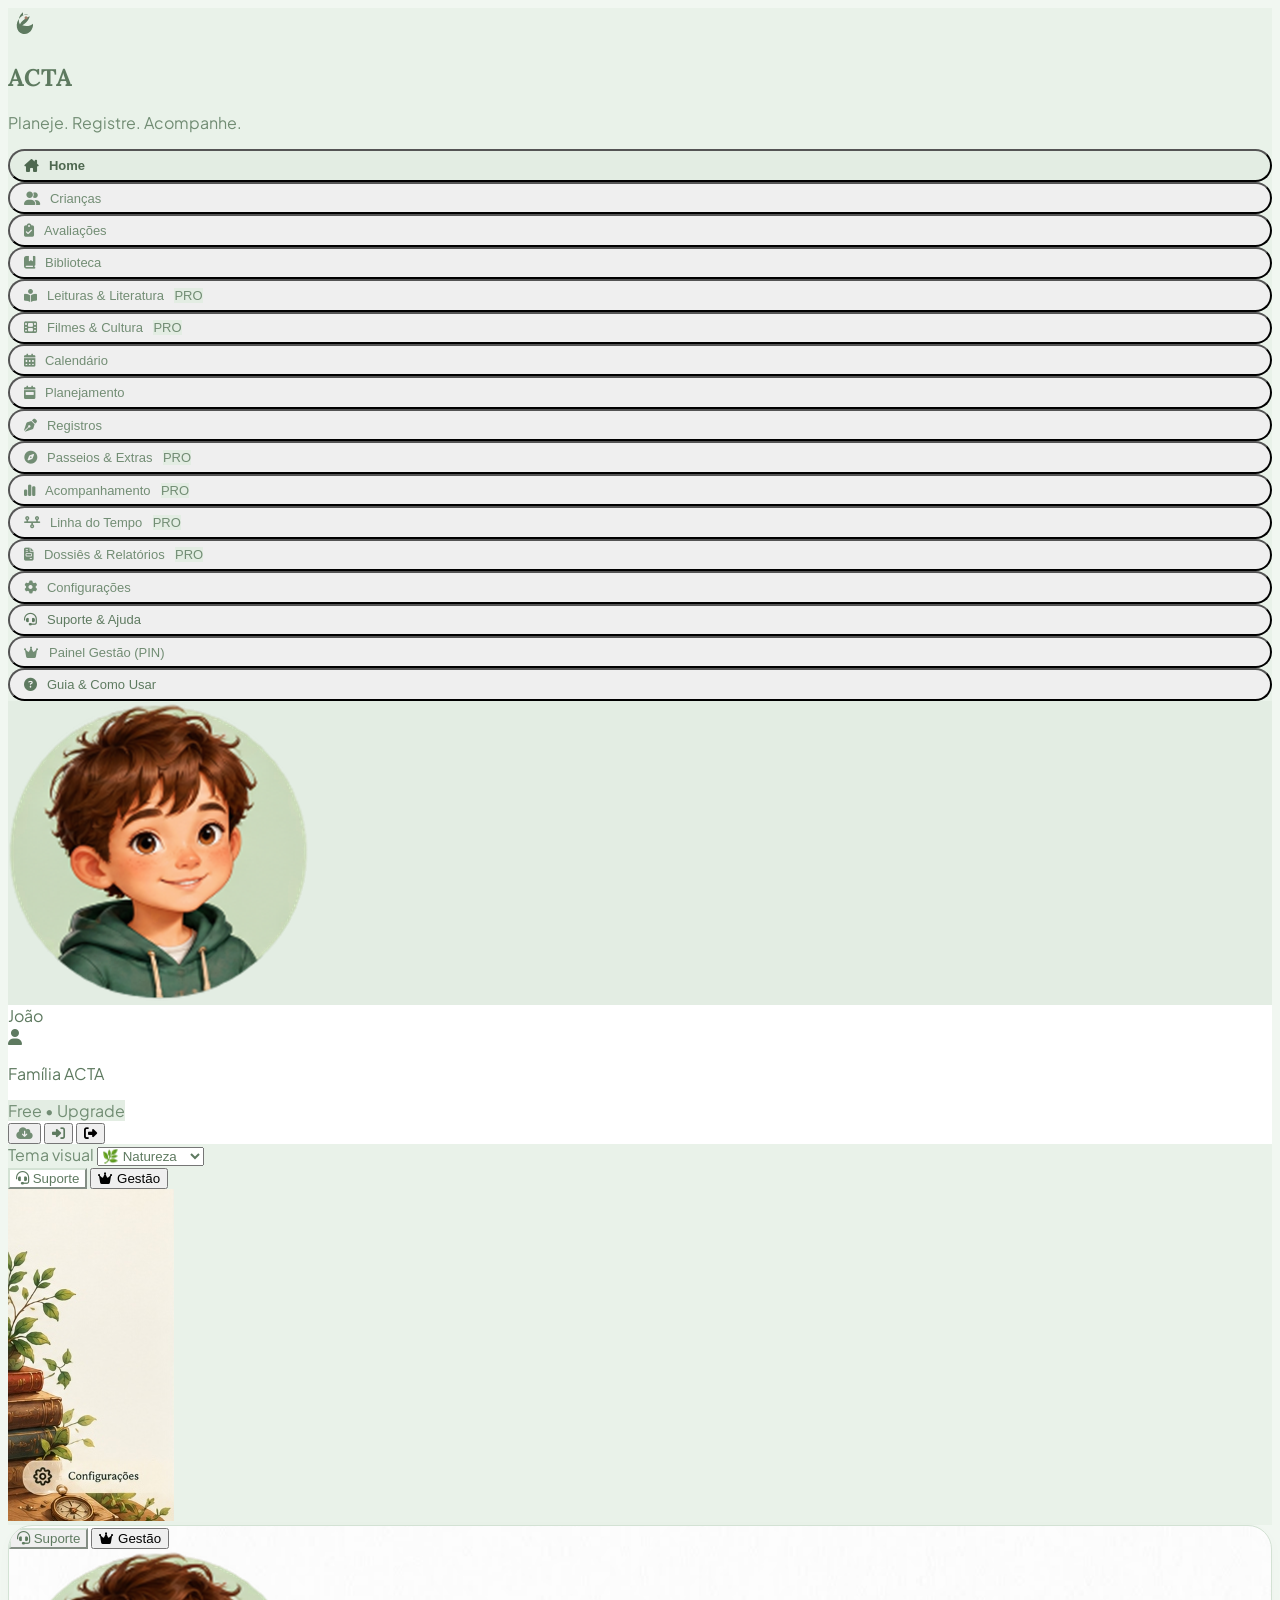
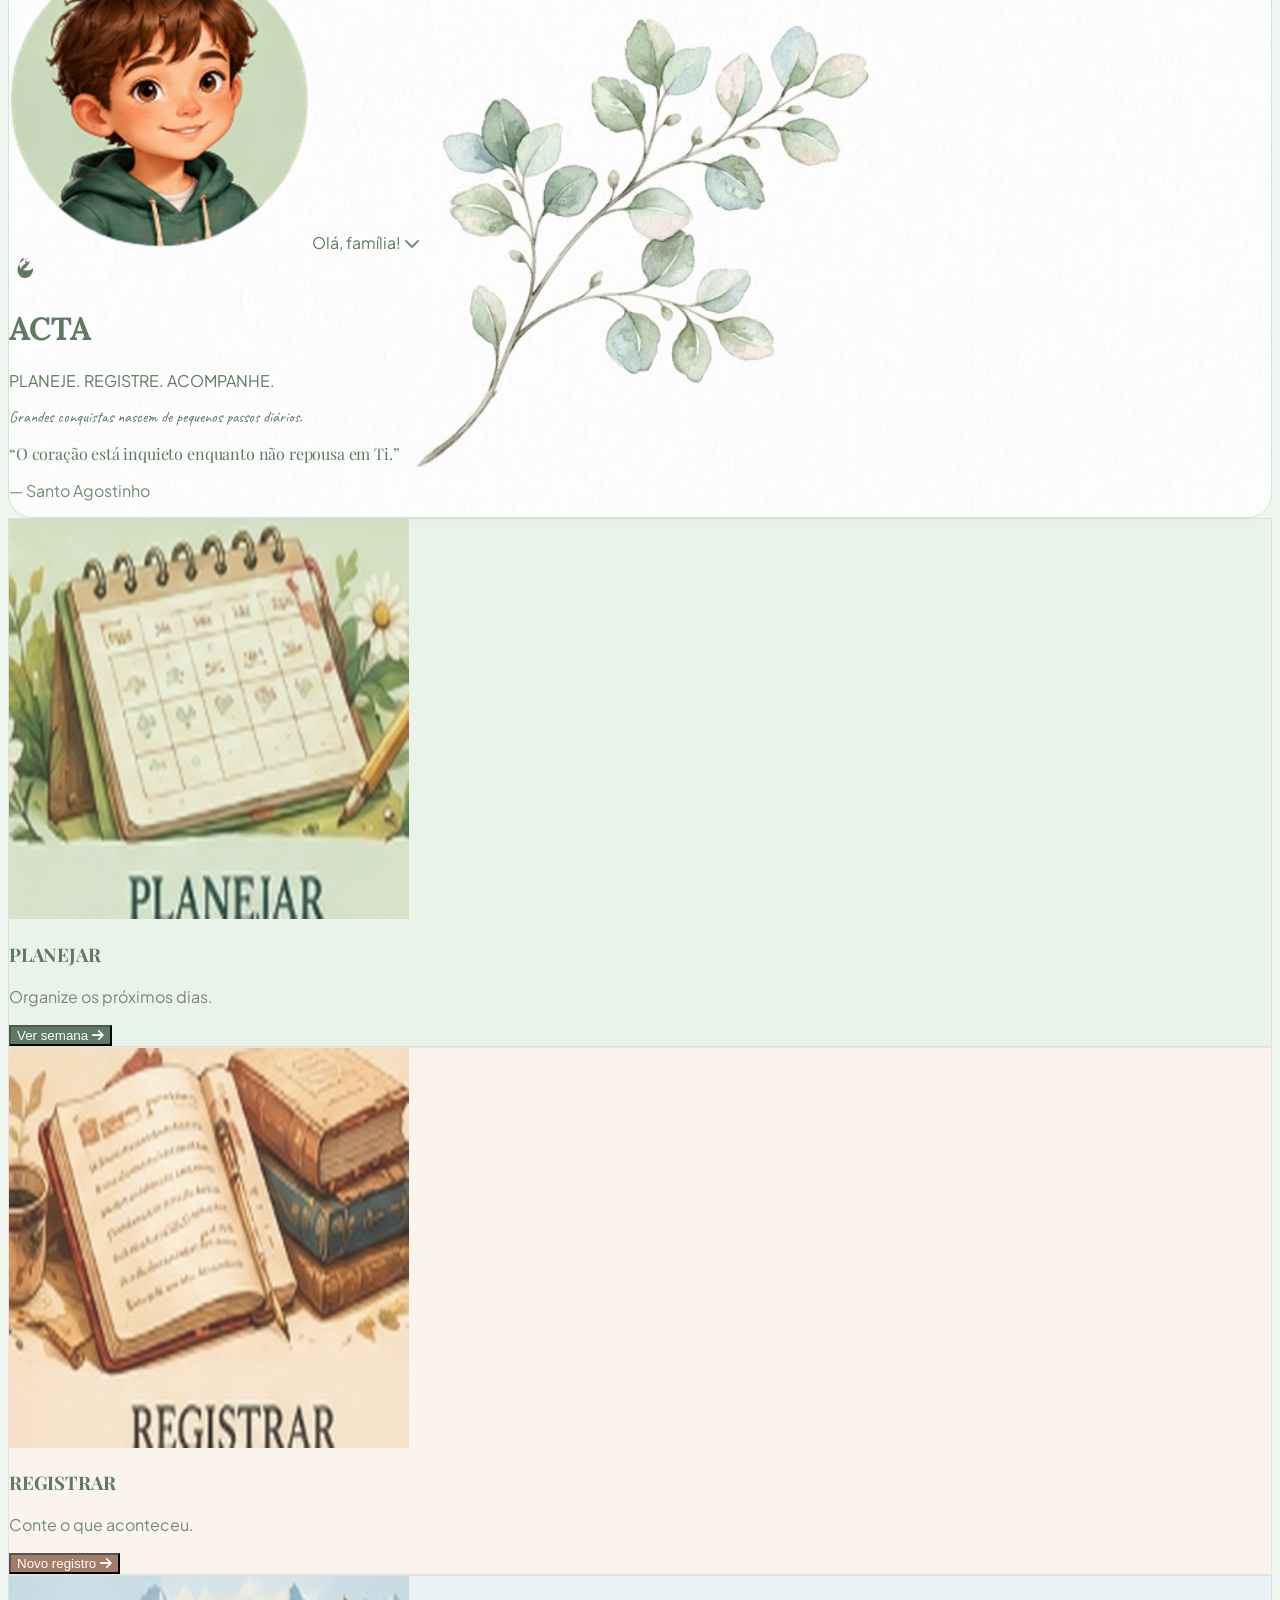
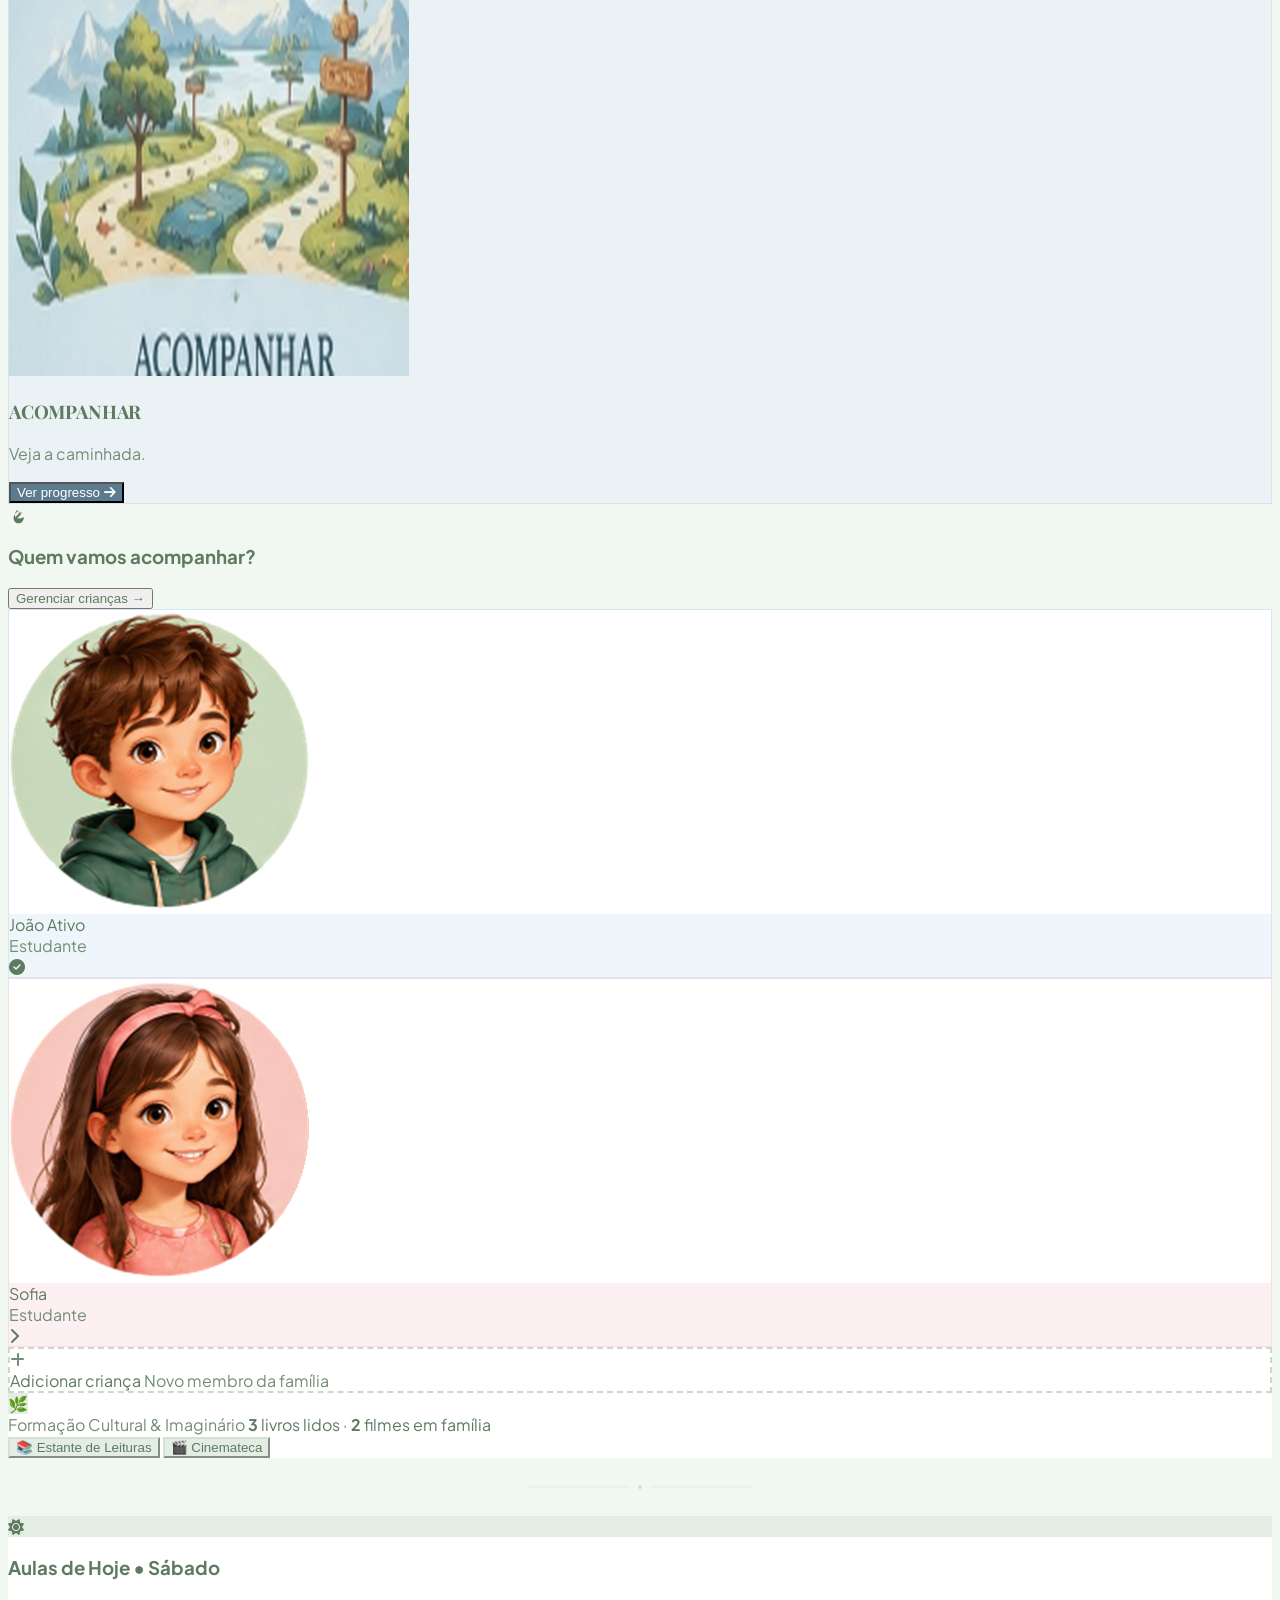
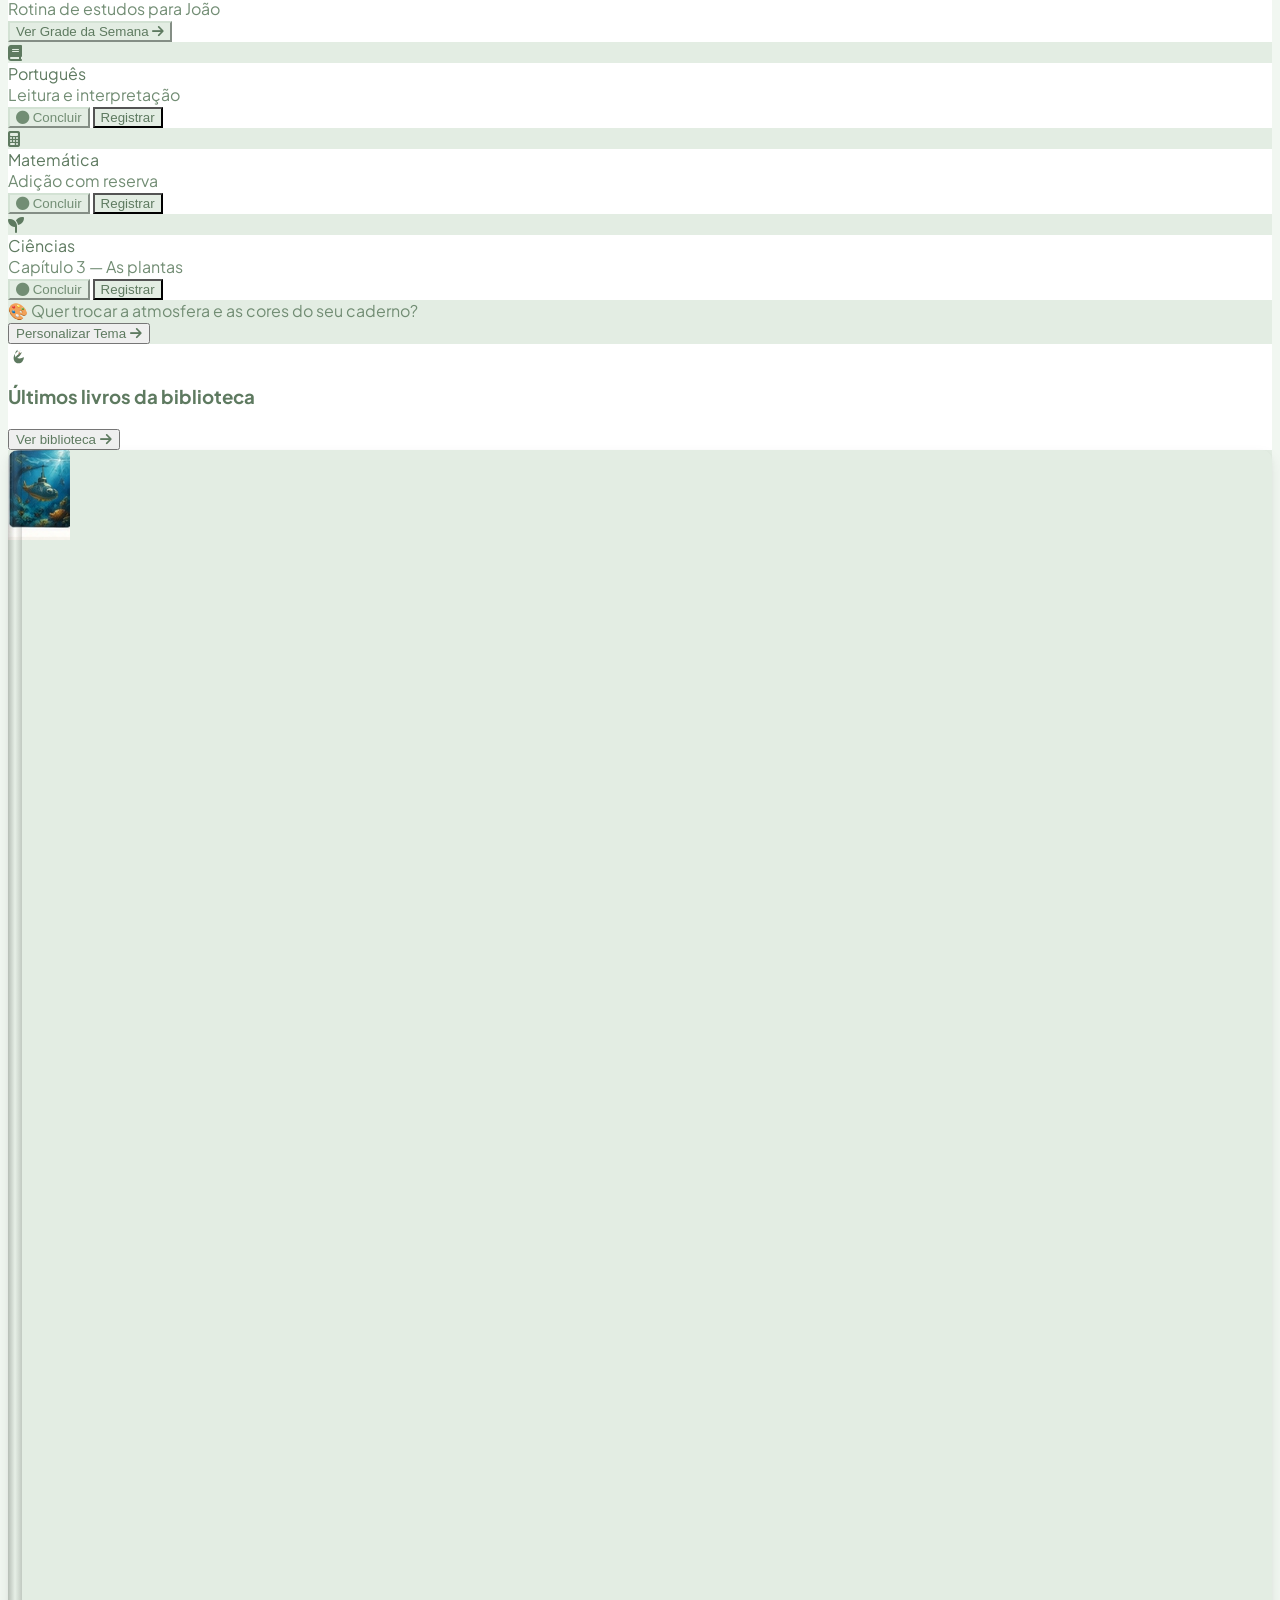
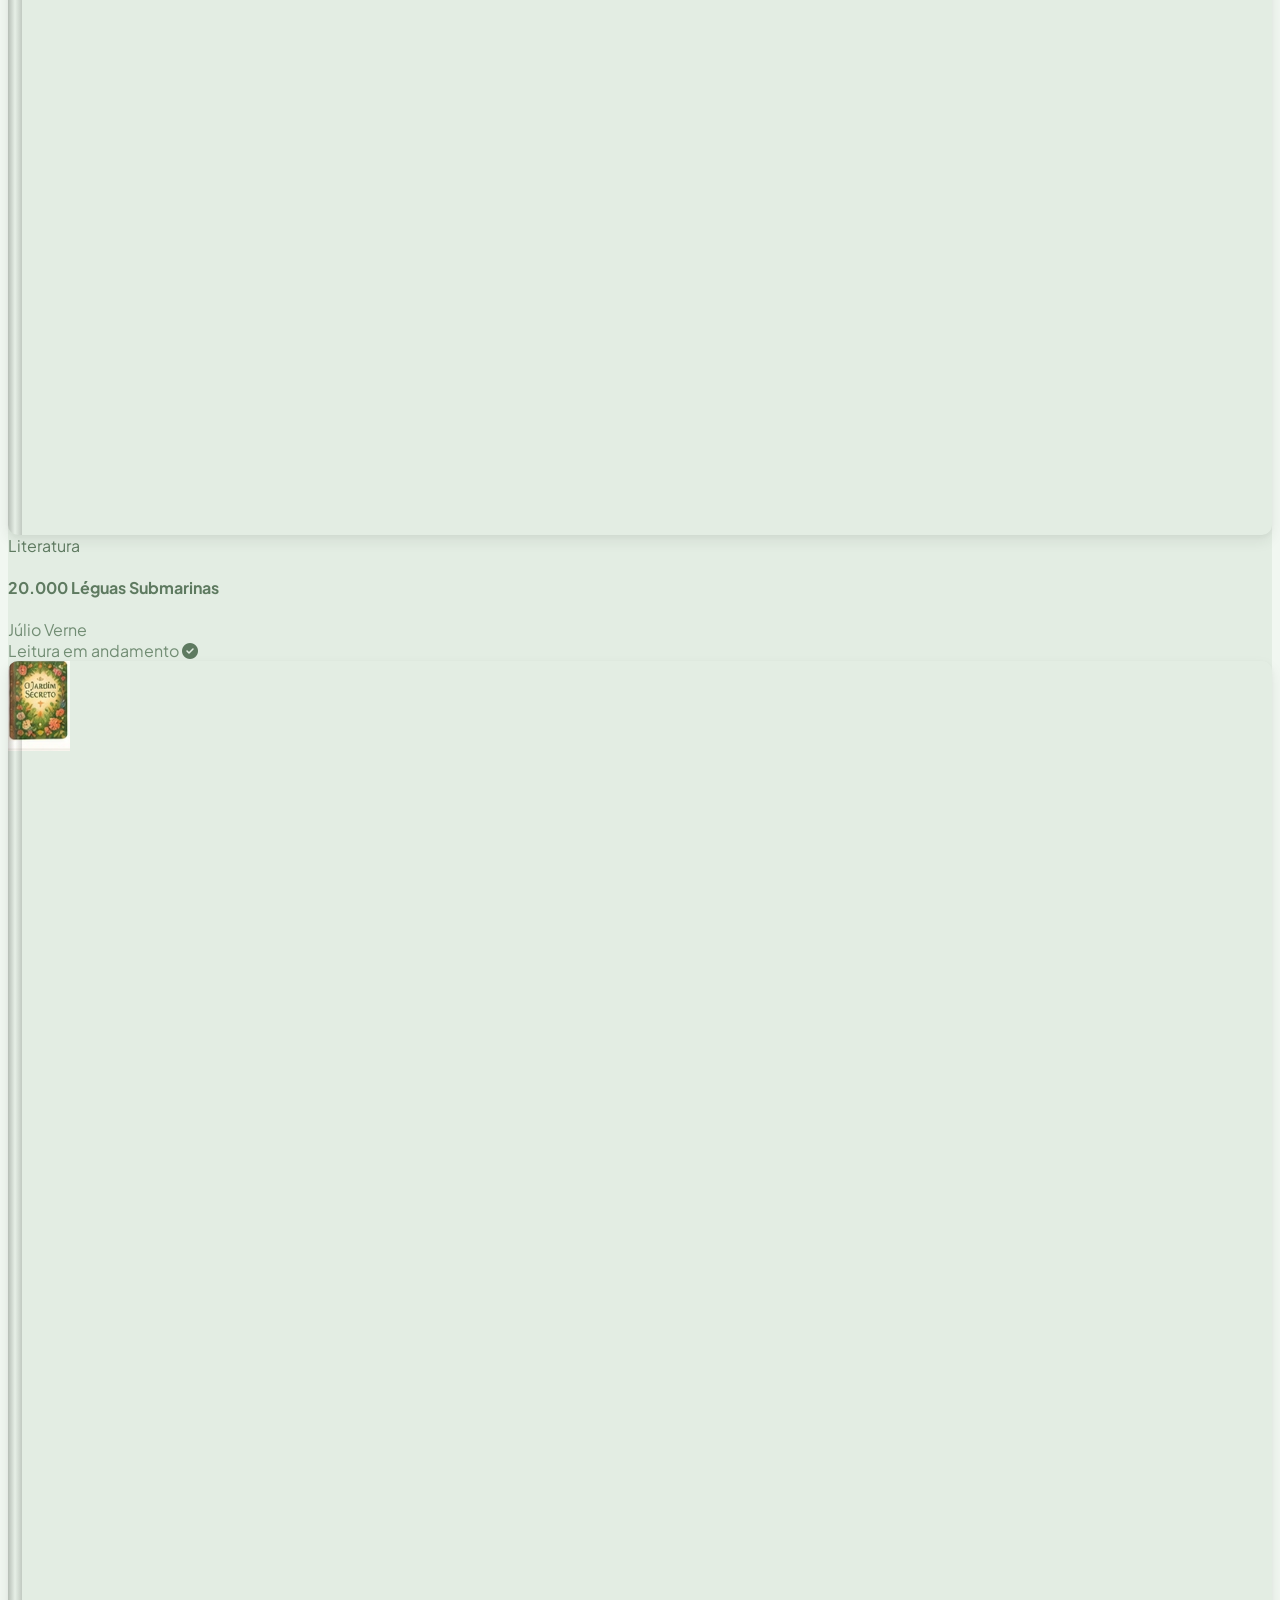
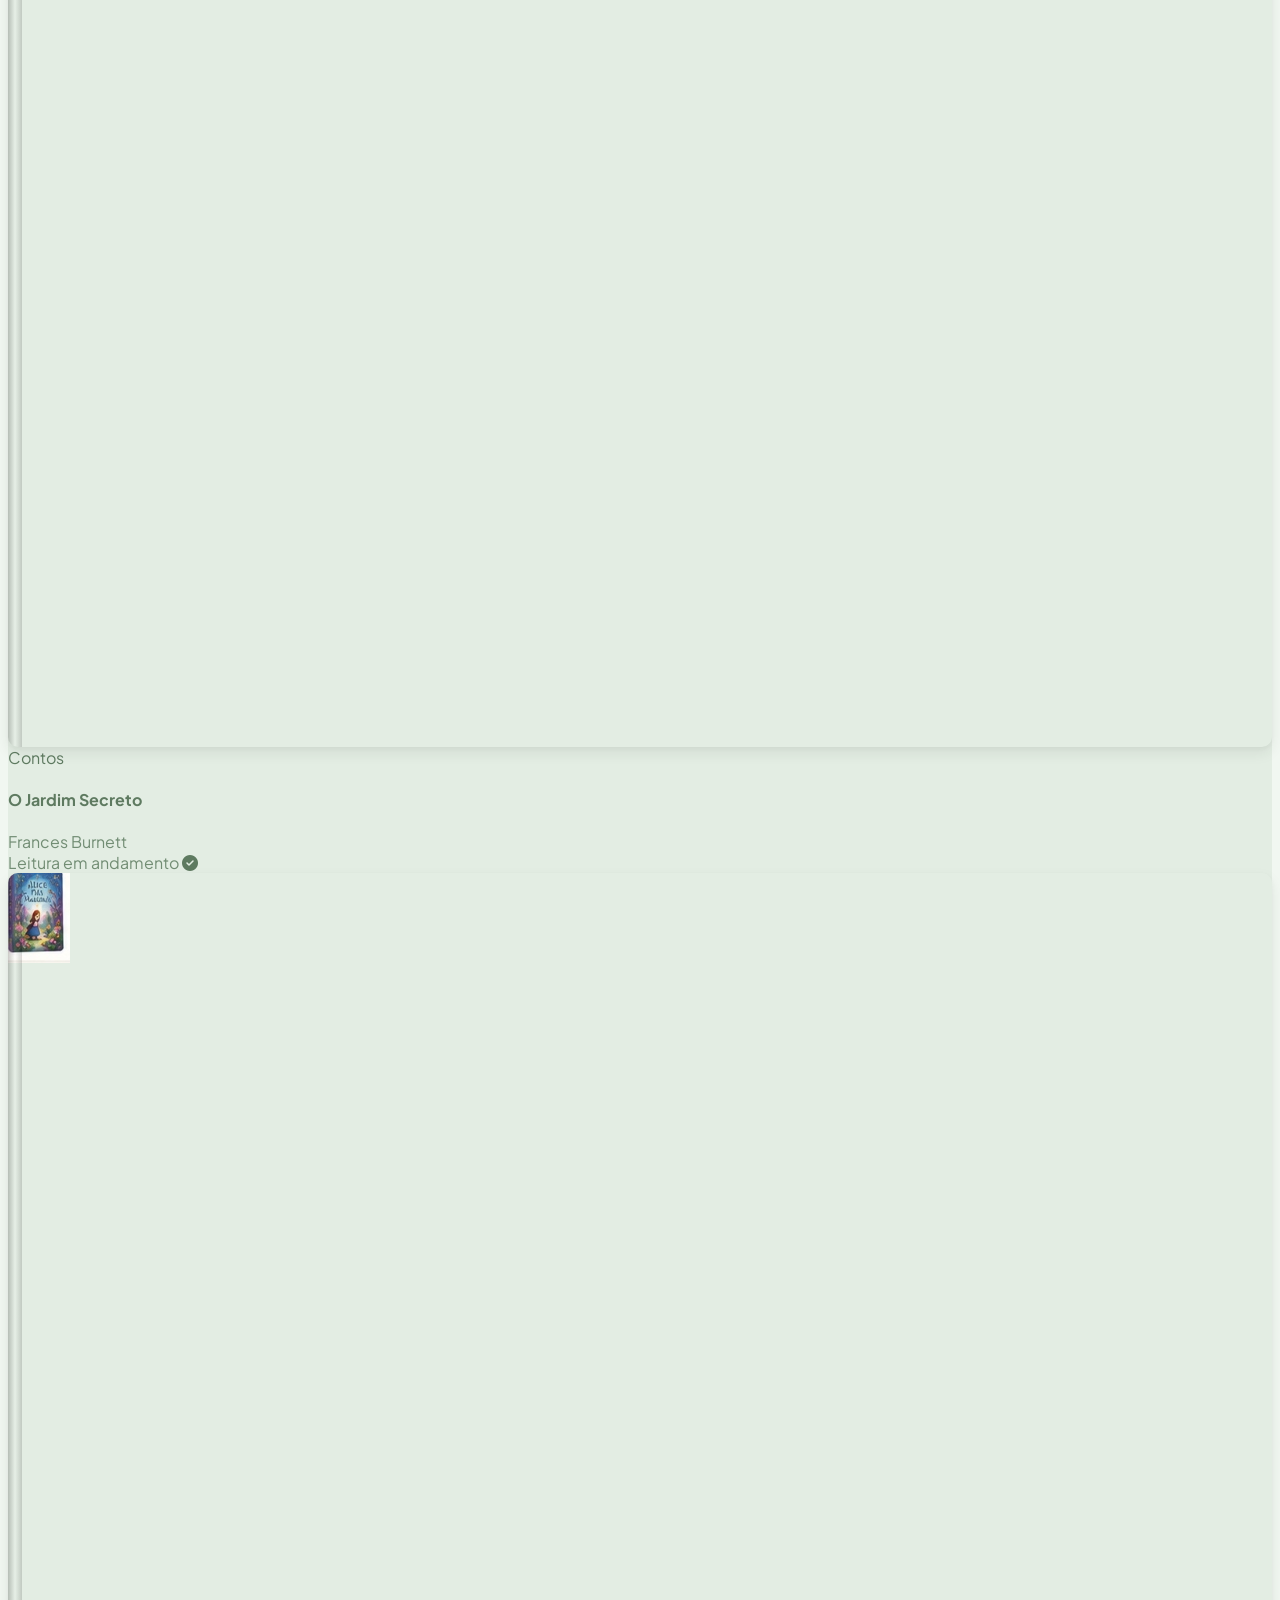
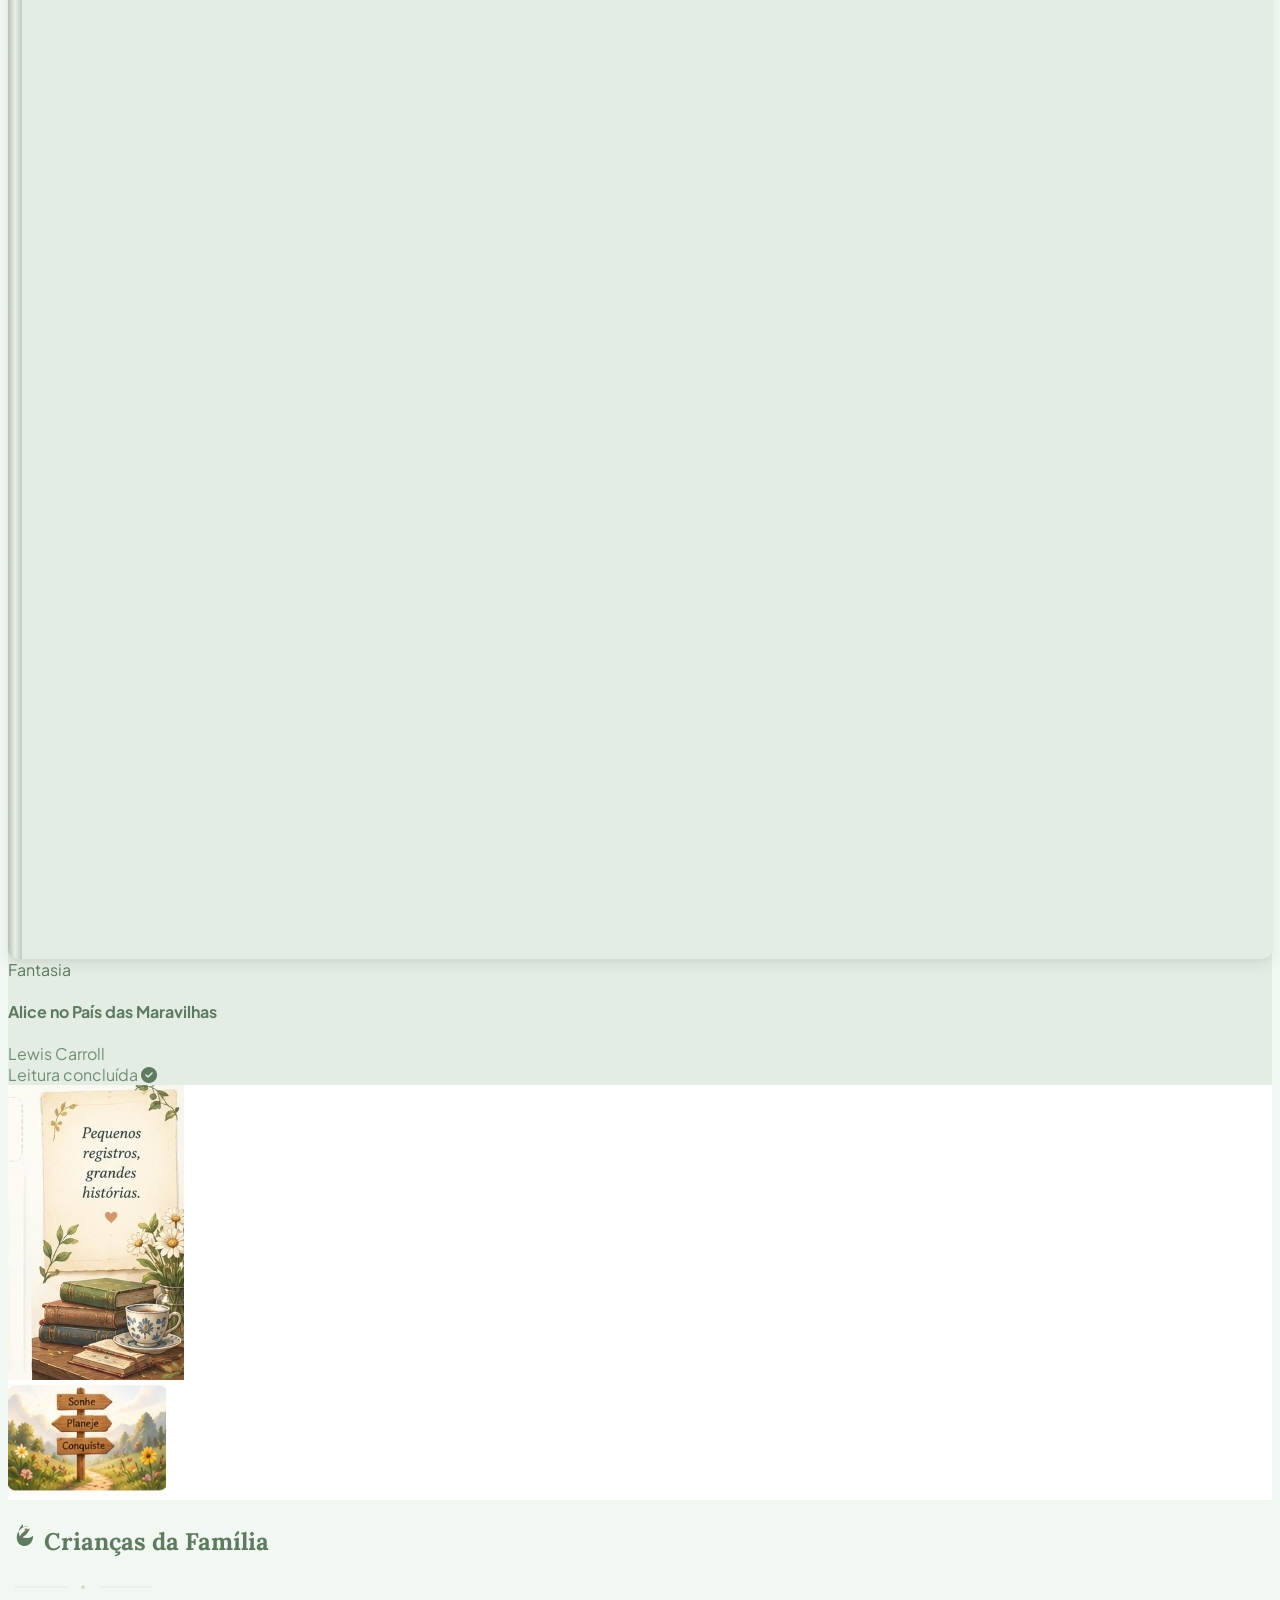
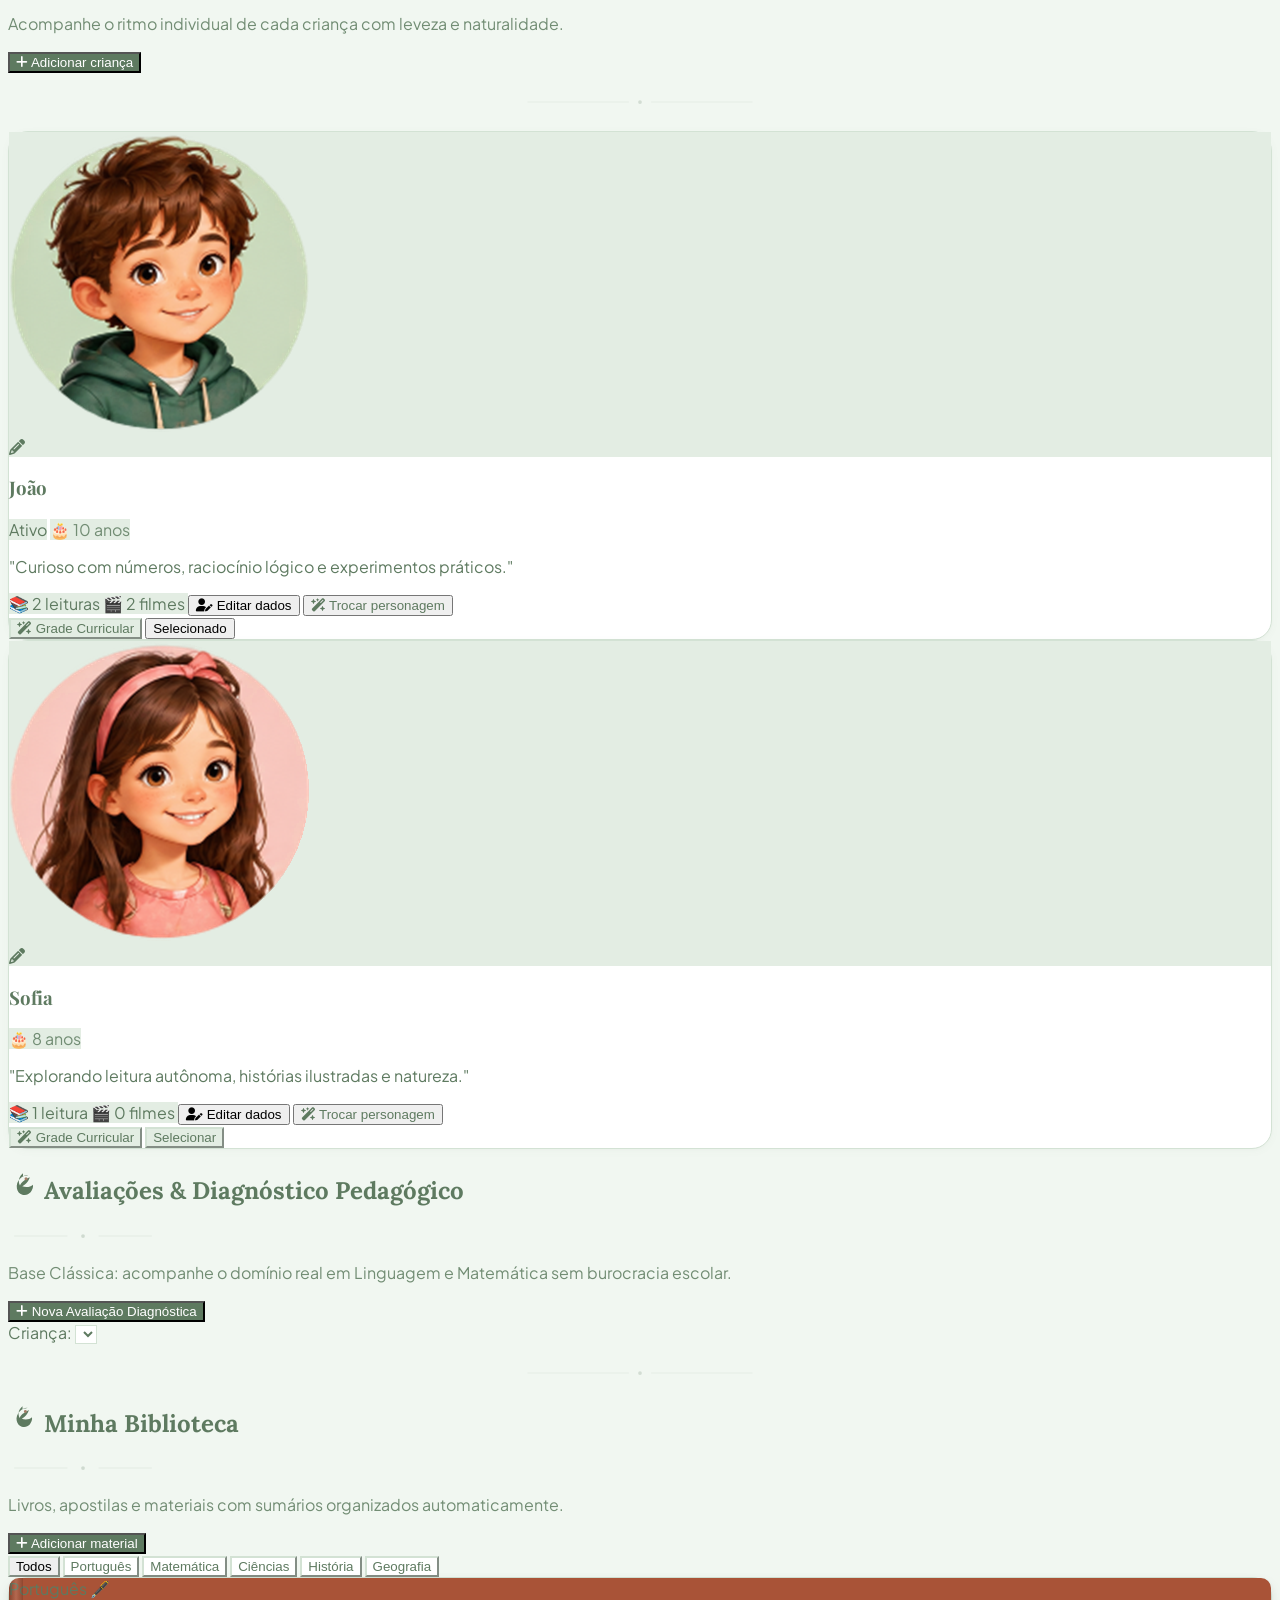
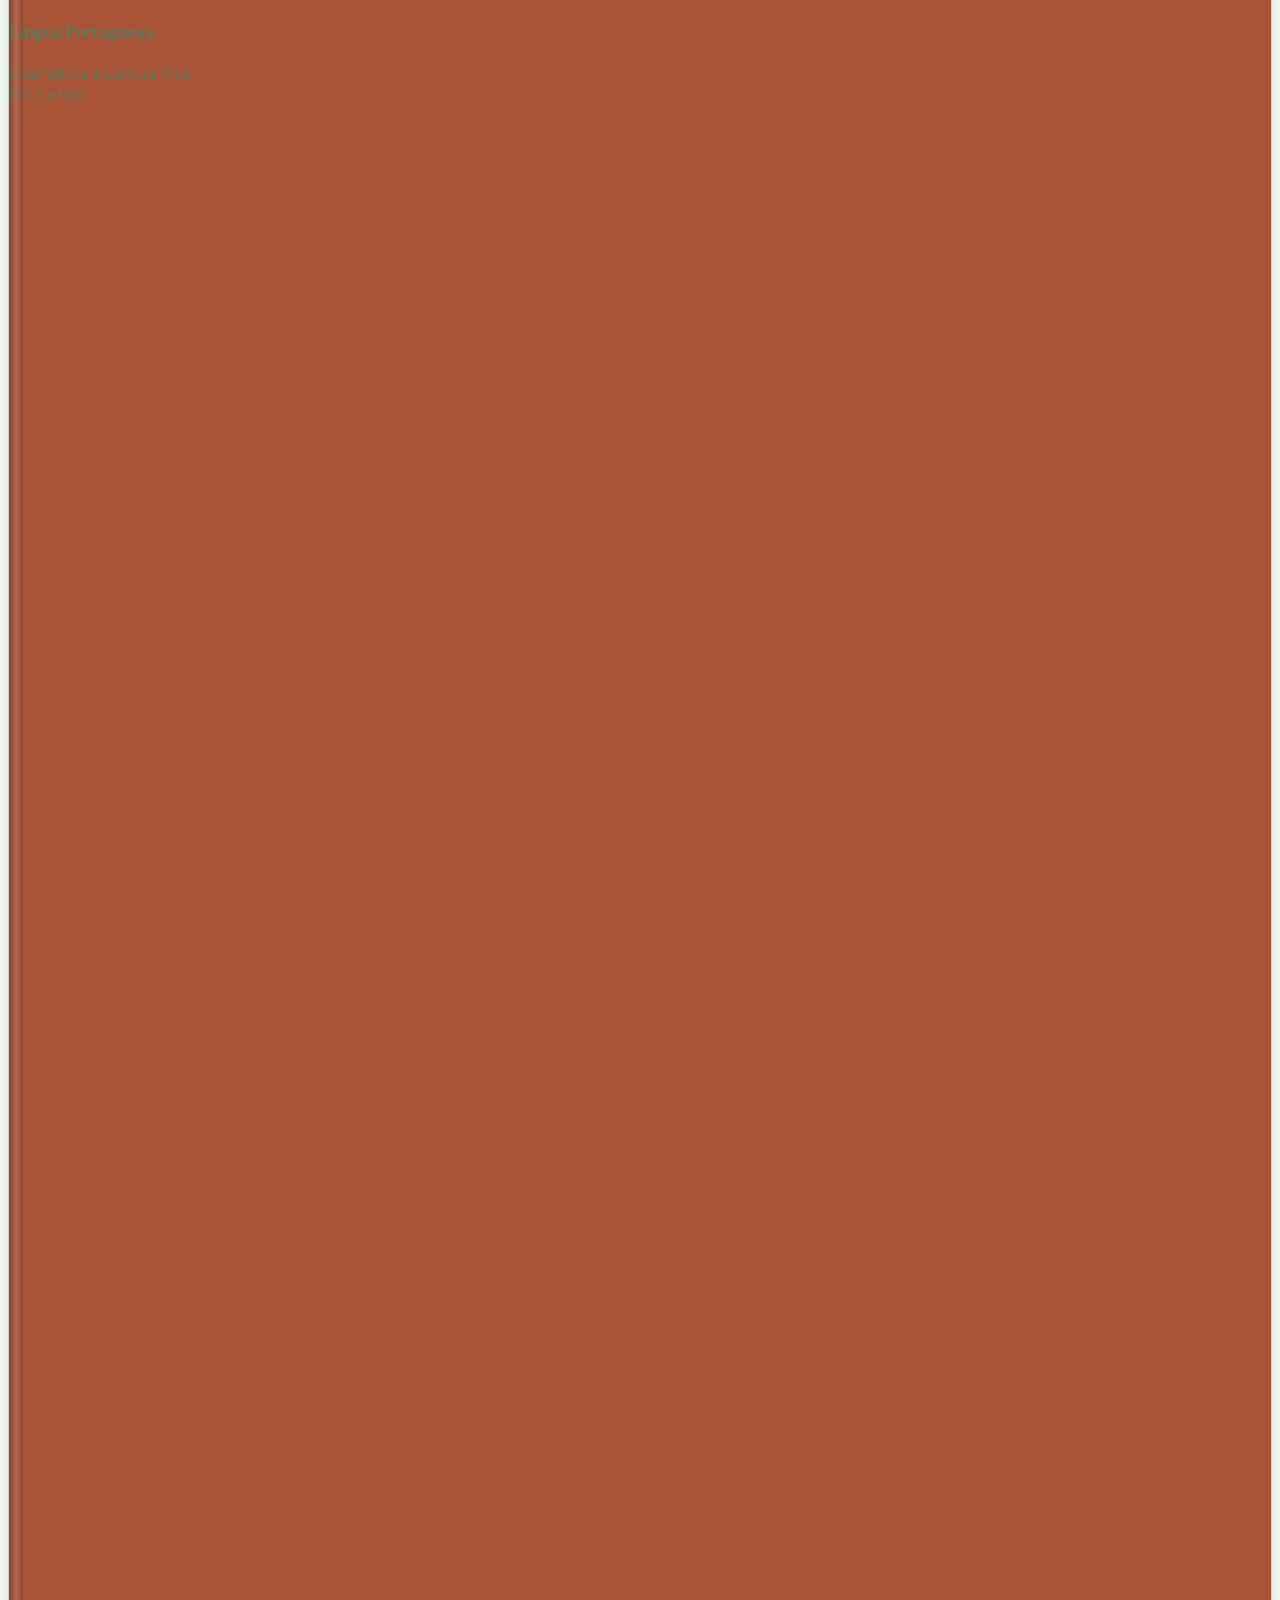
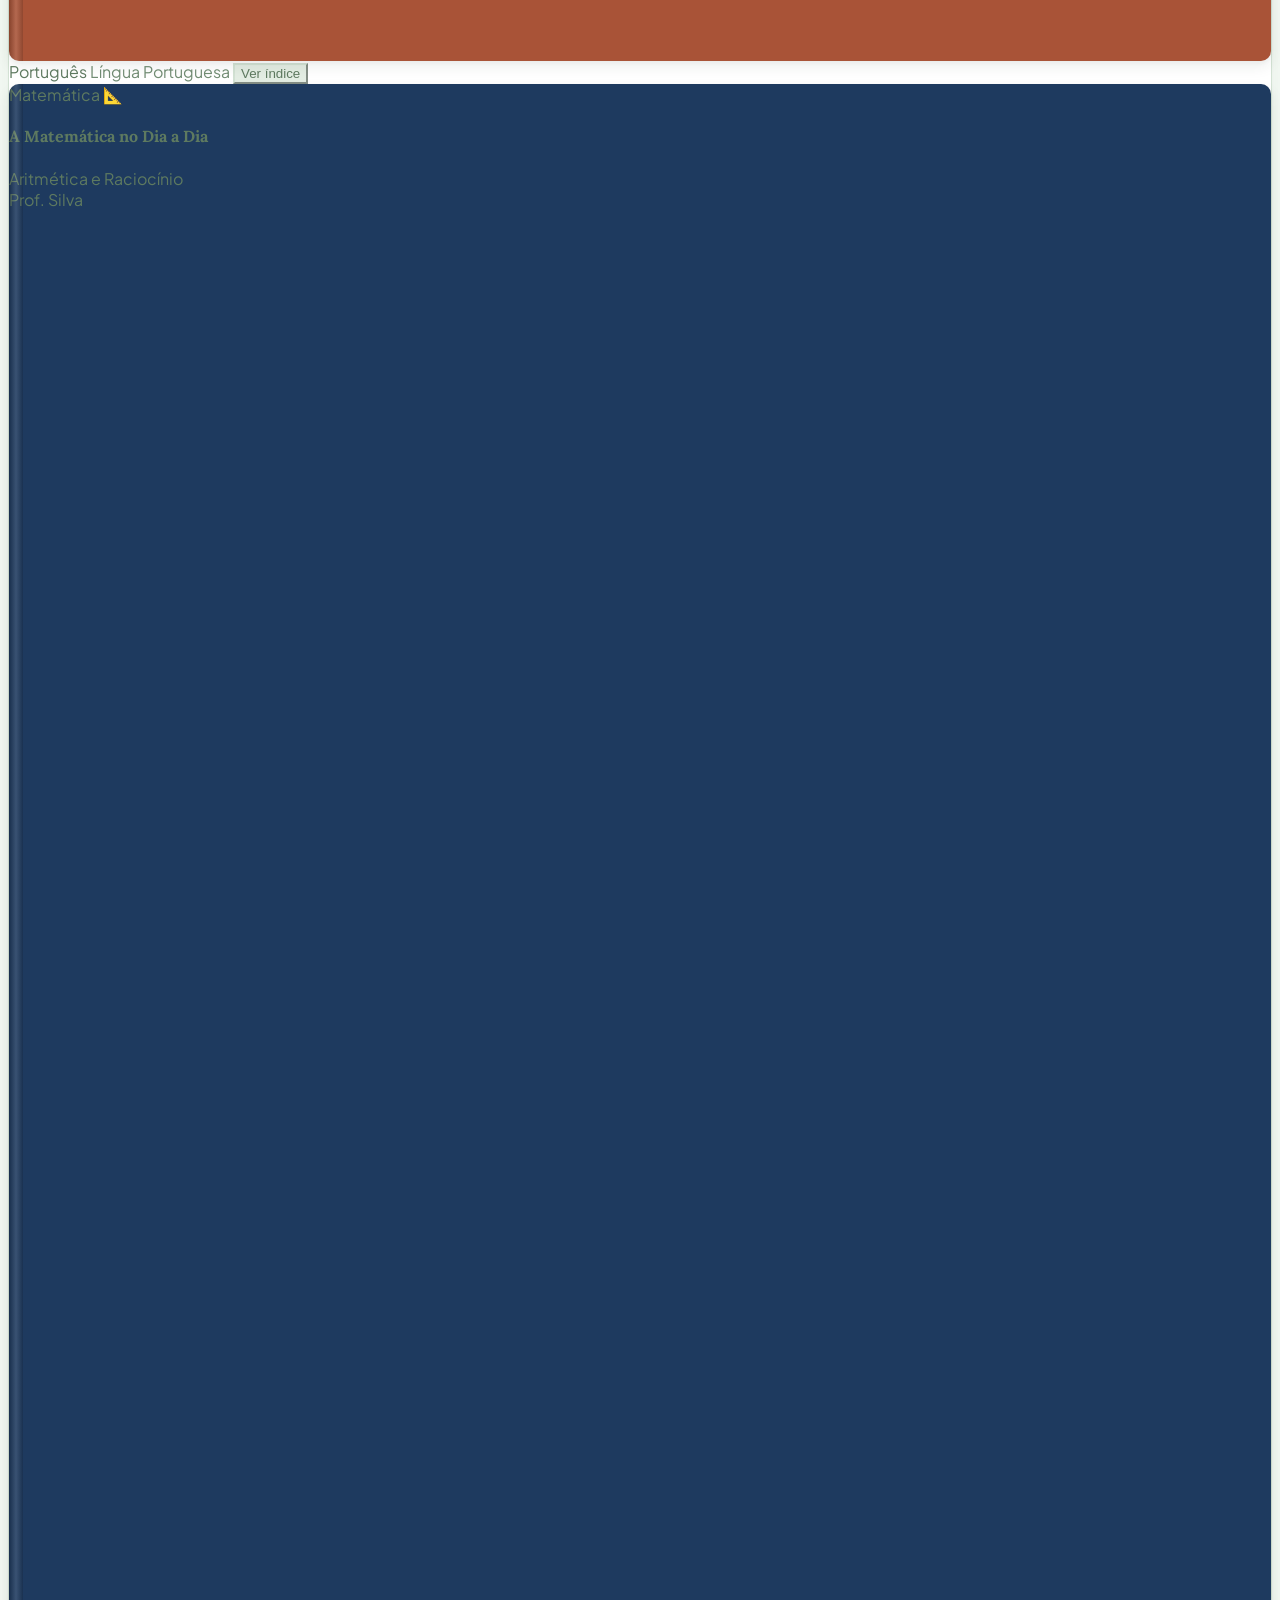
==== commit 9e5bed2c: "style: atualizacao das ilustracoes em aquarela e aplicacao rigorosa das cores de fundo pastel especi" ====
--- a/gemini-code-1789597161196.html
+++ b/gemini-code-1789597161196.html
@@ -241,7 +241,7 @@
     <div id="tab-casa" class="tab-pane space-y-7">
       
       <!-- 1. BANNER SUPERIOR ILUSTRADO DO MOCKUP (CAPA DE PLANNER DIGITAL PREMIUM) -->
-      <div id="heroBannerContainer" class="relative w-full rounded-3xl overflow-hidden border border-[#E8E2D5] shadow-xs hero-illustrated-banner min-h-[220px] sm:min-h-[250px] md:min-h-[270px] flex items-center justify-center bg-cover bg-center transition-all duration-500" style="background-image: url('assets/banner-natureza.jpg');">
+      <div id="heroBannerContainer" class="relative w-full rounded-3xl overflow-hidden border border-[#E8E2D5] shadow-xs hero-illustrated-banner min-h-[220px] sm:min-h-[250px] md:min-h-[270px] flex items-center justify-center bg-cover bg-center transition-all duration-500" style="background-image: url('assets/banner-natureza.png');">
         <!-- Overlay sutil transparente (para não esconder a arte ilustrada nas laterais) -->
         <div id="heroBannerOverlay" class="absolute inset-0 z-0 transition-all duration-500 pointer-events-none" style="background: transparent;"></div>
 
--- a/css/style.css
+++ b/css/style.css
@@ -10,290 +10,290 @@
   --font-title: 'Playfair Display', Georgia, serif;
   --font-script: 'Caveat', cursive, handwriting;
 
-  /* 🌿 Tema 1: Natureza (Aquarela verde-menta bebê & sálvia clara) */
-  --bg-page: #FBFDFB;
-  --bg-sidebar: #F4F8F5;
+  /* 🌿 Tema 1: Natureza (Verde pastel suave) */
+  --bg-page: #F1F7F1;
+  --bg-sidebar: #E9F2E9;
   --bg-surface: #FFFFFF;
-  --bg-surface-soft: #EDF5EE;
-  --bg-card-hover: #F6FAF7;
-  --text-main: #28382C;
-  --text-muted: #5E7363;
-  --text-light: #8E9F92;
-  --border-color: #DEE9E0;
-  --border-light: #EBF2ED;
-
-  --primary: #5E8C68; /* Sálvia aquarelada suave */
-  --primary-hover: #4F7858;
-  --primary-light: #E8F3EA; /* Menta bebê claro */
+  --bg-surface-soft: #E3EDE3;
+  --bg-card-hover: #EEF6EE;
+  --text-main: #5E7A60;
+  --text-muted: #728D74;
+  --text-light: #9BB09D;
+  --border-color: #D3E2D4;
+  --border-light: #E2ECE3;
+
+  --primary: #5E7A60;
+  --primary-hover: #4E6850;
+  --primary-light: #E3EDE3;
   --primary-text: #FFFFFF;
 
-  --terracotta: #A87B66; /* Argila/damasco bebê aquarelado */
-  --terracotta-hover: #936754;
-  --terracotta-light: #FBF2EC;
-
-  --slate-blue: #5F859C; /* Azul bebê suave */
-  --slate-blue-hover: #4E7085;
-  --slate-blue-light: #EAF2F8;
-
-  --sidebar-active-bg: #E8F3EA;
-  --sidebar-active-text: #486E51;
-  --banner-bg: linear-gradient(135deg, #F0F7F2 0%, #FBFDFB 100%);
-  --card-planejar-bg: #F2F8F4;
-  --card-planejar-border: #DFECE2;
-  --card-registrar-bg: #FCF6F2;
-  --card-registrar-border: #F3E5DC;
-  --card-acompanhar-bg: #F0F6FA;
-  --card-acompanhar-border: #DCE8F2;
+  --terracotta: #A47D68;
+  --terracotta-hover: #8F6955;
+  --terracotta-light: #F7EFEA;
+
+  --slate-blue: #5C7B8F;
+  --slate-blue-hover: #4B6779;
+  --slate-blue-light: #E6EFF4;
+
+  --sidebar-active-bg: #E3EDE3;
+  --sidebar-active-text: #4E6850;
+  --banner-bg: linear-gradient(135deg, #EBF3EB 0%, #F1F7F1 100%);
+  --card-planejar-bg: #EAF3EA;
+  --card-planejar-border: #D6E4D7;
+  --card-registrar-bg: #FAF3EE;
+  --card-registrar-border: #EFE1D8;
+  --card-acompanhar-bg: #EBF2F6;
+  --card-acompanhar-border: #D6E3EA;
 
   --theme-watermark: none;
   --theme-watermark-size: 0 0;
 
   /* Ícone de cabeçalho sutil em sálvia */
-  --theme-badge-svg: url("data:image/svg+xml,%3Csvg xmlns='http://www.w3.org/2000/svg' viewBox='0 0 40 40'%3E%3Cpath fill='%235E8C68' d='M20 6c-5 4-7 10-4 16 1-3 3-5 6-7 4-3 7-4 7-4s-1 3-3 6c-2 3-5 5-7 6 5 2 11 1 14-2 1 3-1 7-3 10-3 3-6 4-11 3-4-1-6-4-7-8-1-5 1-10 4-13 3-3 6-5 11-5-2 1-5 1-7 2z'/%3E%3Ccircle cx='24' cy='13' r='2' fill='%23A87B66'/%3E%3C/svg%3E");
+  --theme-badge-svg: url("data:image/svg+xml,%3Csvg xmlns='http://www.w3.org/2000/svg' viewBox='0 0 40 40'%3E%3Cpath fill='%235E7A60' d='M20 6c-5 4-7 10-4 16 1-3 3-5 6-7 4-3 7-4 7-4s-1 3-3 6c-2 3-5 5-7 6 5 2 11 1 14-2 1 3-1 7-3 10-3 3-6 4-11 3-4-1-6-4-7-8-1-5 1-10 4-13 3-3 6-5 11-5-2 1-5 1-7 2z'/%3E%3Ccircle cx='24' cy='13' r='2' fill='%23A47D68'/%3E%3C/svg%3E");
   --theme-banner-ornament-svg: none;
   --theme-card-corner-svg: none;
-  --theme-header-vignette: url("data:image/svg+xml,%3Csvg xmlns='http://www.w3.org/2000/svg' viewBox='0 0 240 32'%3E%3Cpath d='M10 16h85m50 0h85' stroke='%235E8C68' stroke-width='1' stroke-opacity='0.35'/%3E%3Ccircle cx='120' cy='16' r='3' fill='%235E8C68' fill-opacity='0.5'/%3E%3C/svg%3E");
-  --theme-divider-svg: url("data:image/svg+xml,%3Csvg xmlns='http://www.w3.org/2000/svg' viewBox='0 0 320 24'%3E%3Cpath d='M10 12h135m30 0h135' stroke='%235E8C68' stroke-width='1' stroke-opacity='0.25'/%3E%3Ccircle cx='160' cy='12' r='2.5' fill='%235E8C68' fill-opacity='0.45'/%3E%3C/svg%3E");
-  --theme-bullet-svg: url("data:image/svg+xml,%3Csvg xmlns='http://www.w3.org/2000/svg' viewBox='0 0 16 16'%3E%3Ccircle cx='8' cy='8' r='3' fill='%235E8C68' fill-opacity='0.65'/%3E%3C/svg%3E");
+  --theme-header-vignette: url("data:image/svg+xml,%3Csvg xmlns='http://www.w3.org/2000/svg' viewBox='0 0 240 32'%3E%3Cpath d='M10 16h85m50 0h85' stroke='%235E7A60' stroke-width='1' stroke-opacity='0.35'/%3E%3Ccircle cx='120' cy='16' r='3' fill='%235E7A60' fill-opacity='0.5'/%3E%3C/svg%3E");
+  --theme-divider-svg: url("data:image/svg+xml,%3Csvg xmlns='http://www.w3.org/2000/svg' viewBox='0 0 320 24'%3E%3Cpath d='M10 12h135m30 0h135' stroke='%235E7A60' stroke-width='1' stroke-opacity='0.25'/%3E%3Ccircle cx='160' cy='12' r='2.5' fill='%235E7A60' fill-opacity='0.45'/%3E%3C/svg%3E");
+  --theme-bullet-svg: url("data:image/svg+xml,%3Csvg xmlns='http://www.w3.org/2000/svg' viewBox='0 0 16 16'%3E%3Ccircle cx='8' cy='8' r='3' fill='%235E7A60' fill-opacity='0.65'/%3E%3C/svg%3E");
 
   --card-radius: 1.25rem;
-  --shadow-soft: 0 2px 8px rgba(40, 56, 44, 0.025), 0 1px 3px rgba(40, 56, 44, 0.015);
-  --shadow-md: 0 4px 14px rgba(40, 56, 44, 0.04), 0 2px 4px rgba(40, 56, 44, 0.02);
-}
-
-/* 📜 Tema 2: Clássico (Aquarela Azul Bebê / Céu calmo e nuvem clara) */
+  --shadow-soft: 0 2px 8px rgba(94, 122, 96, 0.04), 0 1px 3px rgba(94, 122, 96, 0.02);
+  --shadow-md: 0 4px 14px rgba(94, 122, 96, 0.06), 0 2px 4px rgba(94, 122, 96, 0.03);
+}
+
+/* 📜 Tema 2: Clássico (Azul bebê suave) */
 [data-theme="classico"] {
-  --bg-page: #F8FAFD;
-  --bg-sidebar: #EFF4F9;
+  --bg-page: #EEF4FA;
+  --bg-sidebar: #E3EDF6;
   --bg-surface: #FFFFFF;
-  --bg-surface-soft: #E5EEF6;
-  --bg-card-hover: #F2F7FB;
-  --text-main: #243444;
-  --text-muted: #566C80;
-  --text-light: #849AB0;
-  --border-color: #D6E3EF;
-  --border-light: #E6EFF7;
-
-  --primary: #4F7E9F; /* Azul bebê aquarelado sereno */
-  --primary-hover: #3E6987;
-  --primary-light: #E6F0F8; /* Fundo azul bebê claro */
+  --bg-surface-soft: #D9E6F2;
+  --bg-card-hover: #EAF1F8;
+  --text-main: #5B758E;
+  --text-muted: #6E87A0;
+  --text-light: #94A8BC;
+  --border-color: #CADCEB;
+  --border-light: #DEE9F3;
+
+  --primary: #5B758E;
+  --primary-hover: #4A637B;
+  --primary-light: #DCE8F3;
   --primary-text: #FFFFFF;
 
-  --terracotta: #A87E68;
-  --terracotta-hover: #926A55;
-  --terracotta-light: #FAF2EC;
-
-  --slate-blue: #4F7E9F;
-  --slate-blue-hover: #3E6987;
-  --slate-blue-light: #E6F0F8;
-
-  --sidebar-active-bg: #E3EDF6;
-  --sidebar-active-text: #3D6A8A;
-  --banner-bg: linear-gradient(135deg, #ECF3F9 0%, #F8FAFD 100%);
-  --card-planejar-bg: #EEF5FA;
-  --card-planejar-border: #D8E6F2;
-  --card-registrar-bg: #FAF3EE;
-  --card-registrar-border: #EFE2D8;
-  --card-acompanhar-bg: #EEF5FA;
-  --card-acompanhar-border: #D8E6F2;
+  --terracotta: #A67C6B;
+  --terracotta-hover: #916858;
+  --terracotta-light: #F7EFEA;
+
+  --slate-blue: #5B758E;
+  --slate-blue-hover: #4A637B;
+  --slate-blue-light: #DCE8F3;
+
+  --sidebar-active-bg: #D7E5F1;
+  --sidebar-active-text: #435E77;
+  --banner-bg: linear-gradient(135deg, #E6EFF7 0%, #EEF4FA 100%);
+  --card-planejar-bg: #E6EFF7;
+  --card-planejar-border: #D0DFEC;
+  --card-registrar-bg: #F7EFEA;
+  --card-registrar-border: #EBDCD5;
+  --card-acompanhar-bg: #E6EFF7;
+  --card-acompanhar-border: #D0DFEC;
 
   --theme-watermark: none;
   --theme-watermark-size: 0 0;
 
-  --theme-badge-svg: url("data:image/svg+xml,%3Csvg xmlns='http://www.w3.org/2000/svg' viewBox='0 0 40 40'%3E%3Ccircle cx='20' cy='20' r='14' fill='none' stroke='%234F7E9F' stroke-width='1.5'/%3E%3Cpath fill='%234F7E9F' d='M14 16h5v9h-5zm7 0h5v9h-5zm-1-2l3-3 2 2-3 3z'/%3E%3C/svg%3E");
+  --theme-badge-svg: url("data:image/svg+xml,%3Csvg xmlns='http://www.w3.org/2000/svg' viewBox='0 0 40 40'%3E%3Ccircle cx='20' cy='20' r='14' fill='none' stroke='%235B758E' stroke-width='1.5'/%3E%3Cpath fill='%235B758E' d='M14 16h5v9h-5zm7 0h5v9h-5zm-1-2l3-3 2 2-3 3z'/%3E%3C/svg%3E");
   --theme-banner-ornament-svg: none;
   --theme-card-corner-svg: none;
-  --theme-header-vignette: url("data:image/svg+xml,%3Csvg xmlns='http://www.w3.org/2000/svg' viewBox='0 0 240 32'%3E%3Cpath d='M10 16h85m50 0h85' stroke='%234F7E9F' stroke-width='1' stroke-opacity='0.35'/%3E%3Ccircle cx='120' cy='16' r='3' fill='%234F7E9F' fill-opacity='0.5'/%3E%3C/svg%3E");
-  --theme-divider-svg: url("data:image/svg+xml,%3Csvg xmlns='http://www.w3.org/2000/svg' viewBox='0 0 320 24'%3E%3Cpath d='M10 12h135m30 0h135' stroke='%234F7E9F' stroke-width='1' stroke-opacity='0.25'/%3E%3Ccircle cx='160' cy='12' r='2.5' fill='%234F7E9F' fill-opacity='0.45'/%3E%3C/svg%3E");
-  --theme-bullet-svg: url("data:image/svg+xml,%3Csvg xmlns='http://www.w3.org/2000/svg' viewBox='0 0 16 16'%3E%3Ccircle cx='8' cy='8' r='3' fill='%234F7E9F' fill-opacity='0.65'/%3E%3C/svg%3E");
-}
-
-/* ☀️ Tema 3: Alegre (Aquarela Amarelo Bebê / Manteiga doce e luz suave) */
+  --theme-header-vignette: url("data:image/svg+xml,%3Csvg xmlns='http://www.w3.org/2000/svg' viewBox='0 0 240 32'%3E%3Cpath d='M10 16h85m50 0h85' stroke='%235B758E' stroke-width='1' stroke-opacity='0.35'/%3E%3Ccircle cx='120' cy='16' r='3' fill='%235B758E' fill-opacity='0.5'/%3E%3C/svg%3E");
+  --theme-divider-svg: url("data:image/svg+xml,%3Csvg xmlns='http://www.w3.org/2000/svg' viewBox='0 0 320 24'%3E%3Cpath d='M10 12h135m30 0h135' stroke='%235B758E' stroke-width='1' stroke-opacity='0.25'/%3E%3Ccircle cx='160' cy='12' r='2.5' fill='%235B758E' fill-opacity='0.45'/%3E%3C/svg%3E");
+  --theme-bullet-svg: url("data:image/svg+xml,%3Csvg xmlns='http://www.w3.org/2000/svg' viewBox='0 0 16 16'%3E%3Ccircle cx='8' cy='8' r='3' fill='%235B758E' fill-opacity='0.65'/%3E%3C/svg%3E");
+}
+
+/* ☀️ Tema 3: Alegre (Amarelo bebê brilhante e suave) */
 [data-theme="alegre"] {
-  --bg-page: #FFFDF7;
-  --bg-sidebar: #FAF6EB;
+  --bg-page: #FFFAED;
+  --bg-sidebar: #FFF4DC;
   --bg-surface: #FFFFFF;
-  --bg-surface-soft: #F5EED8;
-  --bg-card-hover: #FBF7ED;
-  --text-main: #363022;
-  --text-muted: #6B624E;
-  --text-light: #968B73;
-  --border-color: #E8E0C8;
-  --border-light: #F2ECDC;
-
-  --primary: #A67C2E; /* Dourado suave amanteigado em aquarela */
-  --primary-hover: #8F6923;
-  --primary-light: #FAF3DE; /* Amarelo bebê aquarelado */
+  --bg-surface-soft: #FDF0D0;
+  --bg-card-hover: #FFF7E4;
+  --text-main: #947D46;
+  --text-muted: #A38C55;
+  --text-light: #BFAB7A;
+  --border-color: #EFE0B8;
+  --border-light: #F8ECD0;
+
+  --primary: #947D46;
+  --primary-hover: #7F6A37;
+  --primary-light: #FCF1D6;
   --primary-text: #FFFFFF;
 
-  --terracotta: #AD7150;
-  --terracotta-hover: #965E40;
+  --terracotta: #AD7A58;
+  --terracotta-hover: #976545;
   --terracotta-light: #FAF1EB;
 
-  --slate-blue: #5C8296;
-  --slate-blue-hover: #4B6E80;
-  --slate-blue-light: #ECF3F7;
-
-  --sidebar-active-bg: #F7EFCF;
-  --sidebar-active-text: #8A641E;
-  --banner-bg: linear-gradient(135deg, #FAF4E4 0%, #FFFDF7 100%);
-  --card-planejar-bg: #FBF6E9;
-  --card-planejar-border: #EDE4CC;
-  --card-registrar-bg: #FCF4ED;
-  --card-registrar-border: #F3E3D7;
-  --card-acompanhar-bg: #F2F7FA;
-  --card-acompanhar-border: #DEE9F0;
+  --slate-blue: #5C8196;
+  --slate-blue-hover: #4B6E82;
+  --slate-blue-light: #EBF2F6;
+
+  --sidebar-active-bg: #F9E8BF;
+  --sidebar-active-text: #786431;
+  --banner-bg: linear-gradient(135deg, #FFF5E0 0%, #FFFAED 100%);
+  --card-planejar-bg: #FFF5E0;
+  --card-planejar-border: #F3E4C1;
+  --card-registrar-bg: #FCF4EB;
+  --card-registrar-border: #F1E2D4;
+  --card-acompanhar-bg: #EFF5F8;
+  --card-acompanhar-border: #D9E6ED;
 
   --theme-watermark: none;
   --theme-watermark-size: 0 0;
 
-  --theme-badge-svg: url("data:image/svg+xml,%3Csvg xmlns='http://www.w3.org/2000/svg' viewBox='0 0 40 40'%3E%3Ccircle cx='20' cy='20' r='7' fill='%23A67C2E'/%3E%3Ccircle cx='20' cy='8' r='2' fill='%23A67C2E'/%3E%3Ccircle cx='20' cy='32' r='2' fill='%23A67C2E'/%3E%3Ccircle cx='8' cy='20' r='2' fill='%23A67C2E'/%3E%3Ccircle cx='32' cy='20' r='2' fill='%23A67C2E'/%3E%3C/svg%3E");
+  --theme-badge-svg: url("data:image/svg+xml,%3Csvg xmlns='http://www.w3.org/2000/svg' viewBox='0 0 40 40'%3E%3Ccircle cx='20' cy='20' r='7' fill='%23947D46'/%3E%3Ccircle cx='20' cy='8' r='2' fill='%23947D46'/%3E%3Ccircle cx='20' cy='32' r='2' fill='%23947D46'/%3E%3Ccircle cx='8' cy='20' r='2' fill='%23947D46'/%3E%3Ccircle cx='32' cy='20' r='2' fill='%23947D46'/%3E%3C/svg%3E");
   --theme-banner-ornament-svg: none;
   --theme-card-corner-svg: none;
-  --theme-header-vignette: url("data:image/svg+xml,%3Csvg xmlns='http://www.w3.org/2000/svg' viewBox='0 0 240 32'%3E%3Cpath d='M10 16h85m50 0h85' stroke='%23A67C2E' stroke-width='1' stroke-opacity='0.35'/%3E%3Ccircle cx='120' cy='16' r='3' fill='%23A67C2E' fill-opacity='0.5'/%3E%3C/svg%3E");
-  --theme-divider-svg: url("data:image/svg+xml,%3Csvg xmlns='http://www.w3.org/2000/svg' viewBox='0 0 320 24'%3E%3Cpath d='M10 12h135m30 0h135' stroke='%23A67C2E' stroke-width='1' stroke-opacity='0.25'/%3E%3Ccircle cx='160' cy='12' r='2.5' fill='%23A67C2E' fill-opacity='0.45'/%3E%3C/svg%3E");
-  --theme-bullet-svg: url("data:image/svg+xml,%3Csvg xmlns='http://www.w3.org/2000/svg' viewBox='0 0 16 16'%3E%3Ccircle cx='8' cy='8' r='3' fill='%23A67C2E' fill-opacity='0.65'/%3E%3C/svg%3E");
-}
-
-/* ✨ Tema 4: Elegante (Aquarela Cinza Nuvem & Marfim Minimalista) */
+  --theme-header-vignette: url("data:image/svg+xml,%3Csvg xmlns='http://www.w3.org/2000/svg' viewBox='0 0 240 32'%3E%3Cpath d='M10 16h85m50 0h85' stroke='%23947D46' stroke-width='1' stroke-opacity='0.35'/%3E%3Ccircle cx='120' cy='16' r='3' fill='%23947D46' fill-opacity='0.5'/%3E%3C/svg%3E");
+  --theme-divider-svg: url("data:image/svg+xml,%3Csvg xmlns='http://www.w3.org/2000/svg' viewBox='0 0 320 24'%3E%3Cpath d='M10 12h135m30 0h135' stroke='%23947D46' stroke-width='1' stroke-opacity='0.25'/%3E%3Ccircle cx='160' cy='12' r='2.5' fill='%23947D46' fill-opacity='0.45'/%3E%3C/svg%3E");
+  --theme-bullet-svg: url("data:image/svg+xml,%3Csvg xmlns='http://www.w3.org/2000/svg' viewBox='0 0 16 16'%3E%3Ccircle cx='8' cy='8' r='3' fill='%23947D46' fill-opacity='0.65'/%3E%3C/svg%3E");
+}
+
+/* ✨ Tema 4: Elegante (Tons neutros e cinza claro) */
 [data-theme="elegante"] {
-  --bg-page: #F9FAFB;
-  --bg-sidebar: #F2F4F6;
+  --bg-page: #F8F8F8;
+  --bg-sidebar: #F0F0F0;
   --bg-surface: #FFFFFF;
-  --bg-surface-soft: #E8ECEF;
-  --bg-card-hover: #F4F6F8;
-  --text-main: #2A3036;
-  --text-muted: #5D6670;
-  --text-light: #88939E;
-  --border-color: #D8DFE5;
-  --border-light: #E8EEF3;
-
-  --primary: #586B7D; /* Ardósia/azul acinzentado aquarelado */
-  --primary-hover: #485868;
-  --primary-light: #E8EDF2;
+  --bg-surface-soft: #E8E8E8;
+  --bg-card-hover: #F2F2F2;
+  --text-main: #666666;
+  --text-muted: #7A7A7A;
+  --text-light: #9E9E9E;
+  --border-color: #DCDCDC;
+  --border-light: #EAEAEA;
+
+  --primary: #666666;
+  --primary-hover: #525252;
+  --primary-light: #ECECEC;
   --primary-text: #FFFFFF;
 
-  --terracotta: #8F6969;
-  --terracotta-hover: #795555;
+  --terracotta: #8C7070;
+  --terracotta-hover: #755B5B;
   --terracotta-light: #F7EFEF;
 
-  --slate-blue: #586B7D;
-  --slate-blue-hover: #485868;
-  --slate-blue-light: #E8EDF2;
-
-  --sidebar-active-bg: #E5EBF1;
-  --sidebar-active-text: #485868;
-  --banner-bg: linear-gradient(135deg, #EFF2F5 0%, #F9FAFB 100%);
-  --card-planejar-bg: #EFF3F7;
-  --card-planejar-border: #DBE3EA;
-  --card-registrar-bg: #F7F1F1;
-  --card-registrar-border: #EAE1E1;
-  --card-acompanhar-bg: #EFF3F7;
-  --card-acompanhar-border: #DBE3EA;
+  --slate-blue: #647382;
+  --slate-blue-hover: #505F6E;
+  --slate-blue-light: #E7ECF0;
+
+  --sidebar-active-bg: #E4E4E4;
+  --sidebar-active-text: #4F4F4F;
+  --banner-bg: linear-gradient(135deg, #F0F0F0 0%, #F8F8F8 100%);
+  --card-planejar-bg: #F0F0F0;
+  --card-planejar-border: #DCDCDC;
+  --card-registrar-bg: #F6F1F1;
+  --card-registrar-border: #E8DDDD;
+  --card-acompanhar-bg: #EFF2F5;
+  --card-acompanhar-border: #DAE0E5;
 
   --theme-watermark: none;
   --theme-watermark-size: 0 0;
 
-  --theme-badge-svg: url("data:image/svg+xml,%3Csvg xmlns='http://www.w3.org/2000/svg' viewBox='0 0 40 40'%3E%3Cpath fill='%23586B7D' d='M20 7l3 9 9 3-9 3-3 9-3-9-9-3 9-3z'/%3E%3C/svg%3E");
+  --theme-badge-svg: url("data:image/svg+xml,%3Csvg xmlns='http://www.w3.org/2000/svg' viewBox='0 0 40 40'%3E%3Cpath fill='%23666666' d='M20 7l3 9 9 3-9 3-3 9-3-9-9-3 9-3z'/%3E%3C/svg%3E");
   --theme-banner-ornament-svg: none;
   --theme-card-corner-svg: none;
-  --theme-header-vignette: url("data:image/svg+xml,%3Csvg xmlns='http://www.w3.org/2000/svg' viewBox='0 0 240 32'%3E%3Cpath d='M10 16h85m50 0h85' stroke='%23586B7D' stroke-width='1' stroke-opacity='0.35'/%3E%3Ccircle cx='120' cy='16' r='3' fill='%23586B7D' fill-opacity='0.5'/%3E%3C/svg%3E");
-  --theme-divider-svg: url("data:image/svg+xml,%3Csvg xmlns='http://www.w3.org/2000/svg' viewBox='0 0 320 24'%3E%3Cpath d='M10 12h135m30 0h135' stroke='%23586B7D' stroke-width='1' stroke-opacity='0.25'/%3E%3Ccircle cx='160' cy='12' r='2.5' fill='%23586B7D' fill-opacity='0.45'/%3E%3C/svg%3E");
-  --theme-bullet-svg: url("data:image/svg+xml,%3Csvg xmlns='http://www.w3.org/2000/svg' viewBox='0 0 16 16'%3E%3Ccircle cx='8' cy='8' r='3' fill='%23586B7D' fill-opacity='0.65'/%3E%3C/svg%3E");
-}
-
-/* 🎨 Tema 5: Criativo (Aquarela Lavanda Bebê / Hortênsia doce) */
+  --theme-header-vignette: url("data:image/svg+xml,%3Csvg xmlns='http://www.w3.org/2000/svg' viewBox='0 0 240 32'%3E%3Cpath d='M10 16h85m50 0h85' stroke='%23666666' stroke-width='1' stroke-opacity='0.35'/%3E%3Ccircle cx='120' cy='16' r='3' fill='%23666666' fill-opacity='0.5'/%3E%3C/svg%3E");
+  --theme-divider-svg: url("data:image/svg+xml,%3Csvg xmlns='http://www.w3.org/2000/svg' viewBox='0 0 320 24'%3E%3Cpath d='M10 12h135m30 0h135' stroke='%23666666' stroke-width='1' stroke-opacity='0.25'/%3E%3Ccircle cx='160' cy='12' r='2.5' fill='%23666666' fill-opacity='0.45'/%3E%3C/svg%3E");
+  --theme-bullet-svg: url("data:image/svg+xml,%3Csvg xmlns='http://www.w3.org/2000/svg' viewBox='0 0 16 16'%3E%3Ccircle cx='8' cy='8' r='3' fill='%23666666' fill-opacity='0.65'/%3E%3C/svg%3E");
+}
+
+/* 🎨 Tema 5: Criativo (Lilás / Lavanda bebê) */
 [data-theme="criativo"] {
-  --bg-page: #FCFAFD;
-  --bg-sidebar: #F5EFF8;
+  --bg-page: #F6F0FA;
+  --bg-sidebar: #EFE7F5;
   --bg-surface: #FFFFFF;
-  --bg-surface-soft: #EFE4F4;
-  --bg-card-hover: #F8F3FA;
-  --text-main: #33283B;
-  --text-muted: #6C5A78;
-  --text-light: #9583A0;
-  --border-color: #E0D3E7;
-  --border-light: #EFE4F4;
-
-  --primary: #7F6A97; /* Lavanda aquarelada serena */
-  --primary-hover: #6C5784;
-  --primary-light: #EFE8F5; /* Lavanda bebê suave */
+  --bg-surface-soft: #E6DAEF;
+  --bg-card-hover: #F2EBF7;
+  --text-main: #7B628A;
+  --text-muted: #8E769D;
+  --text-light: #B09DBE;
+  --border-color: #DBCDE3;
+  --border-light: #ECE2F1;
+
+  --primary: #7B628A;
+  --primary-hover: #675075;
+  --primary-light: #ECE1F3;
   --primary-text: #FFFFFF;
 
-  --terracotta: #A66D8C;
-  --terracotta-hover: #905877;
+  --terracotta: #A86D8B;
+  --terracotta-hover: #925775;
   --terracotta-light: #FBEBF3;
 
-  --slate-blue: #61808F;
-  --slate-blue-hover: #506C7A;
-  --slate-blue-light: #EDF3F6;
-
-  --sidebar-active-bg: #EAE0F2;
-  --sidebar-active-text: #695281;
-  --banner-bg: linear-gradient(135deg, #F5EDF9 0%, #FCFAFD 100%);
-  --card-planejar-bg: #F5EDF9;
-  --card-planejar-border: #E5D5EB;
+  --slate-blue: #607F94;
+  --slate-blue-hover: #4F6B7E;
+  --slate-blue-light: #ECF2F6;
+
+  --sidebar-active-bg: #E3D3EB;
+  --sidebar-active-text: #5D466B;
+  --banner-bg: linear-gradient(135deg, #EFE6F5 0%, #F6F0FA 100%);
+  --card-planejar-bg: #EFE6F5;
+  --card-planejar-border: #DDCFE5;
   --card-registrar-bg: #FAF0F5;
   --card-registrar-border: #EED7E4;
-  --card-acompanhar-bg: #F0F6F9;
-  --card-acompanhar-border: #DCE8EE;
+  --card-acompanhar-bg: #EEF4F7;
+  --card-acompanhar-border: #D7E4EB;
 
   --theme-watermark: none;
   --theme-watermark-size: 0 0;
 
-  --theme-badge-svg: url("data:image/svg+xml,%3Csvg xmlns='http://www.w3.org/2000/svg' viewBox='0 0 40 40'%3E%3Ccircle cx='15' cy='18' r='4' fill='%237F6A97' fill-opacity='0.6'/%3E%3Ccircle cx='25' cy='18' r='4' fill='%2361808F' fill-opacity='0.6'/%3E%3Ccircle cx='20' cy='25' r='4' fill='%23A66D8C' fill-opacity='0.6'/%3E%3C/svg%3E");
+  --theme-badge-svg: url("data:image/svg+xml,%3Csvg xmlns='http://www.w3.org/2000/svg' viewBox='0 0 40 40'%3E%3Ccircle cx='15' cy='18' r='4' fill='%237B628A' fill-opacity='0.6'/%3E%3Ccircle cx='25' cy='18' r='4' fill='%23607F94' fill-opacity='0.6'/%3E%3Ccircle cx='20' cy='25' r='4' fill='%23A86D8B' fill-opacity='0.6'/%3E%3C/svg%3E");
   --theme-banner-ornament-svg: none;
   --theme-card-corner-svg: none;
-  --theme-header-vignette: url("data:image/svg+xml,%3Csvg xmlns='http://www.w3.org/2000/svg' viewBox='0 0 240 32'%3E%3Cpath d='M10 16h85m50 0h85' stroke='%237F6A97' stroke-width='1' stroke-opacity='0.35'/%3E%3Ccircle cx='120' cy='16' r='3' fill='%237F6A97' fill-opacity='0.5'/%3E%3C/svg%3E");
-  --theme-divider-svg: url("data:image/svg+xml,%3Csvg xmlns='http://www.w3.org/2000/svg' viewBox='0 0 320 24'%3E%3Cpath d='M10 12h135m30 0h135' stroke='%237F6A97' stroke-width='1' stroke-opacity='0.25'/%3E%3Ccircle cx='160' cy='12' r='2.5' fill='%237F6A97' fill-opacity='0.45'/%3E%3C/svg%3E");
-  --theme-bullet-svg: url("data:image/svg+xml,%3Csvg xmlns='http://www.w3.org/2000/svg' viewBox='0 0 16 16'%3E%3Ccircle cx='8' cy='8' r='3' fill='%237F6A97' fill-opacity='0.65'/%3E%3C/svg%3E");
-}
-
-/* 🌹 Tema 6: Romântico (Aquarela Rosa Bebê / Pétala suave de peônia) */
+  --theme-header-vignette: url("data:image/svg+xml,%3Csvg xmlns='http://www.w3.org/2000/svg' viewBox='0 0 240 32'%3E%3Cpath d='M10 16h85m50 0h85' stroke='%237B628A' stroke-width='1' stroke-opacity='0.35'/%3E%3Ccircle cx='120' cy='16' r='3' fill='%237B628A' fill-opacity='0.5'/%3E%3C/svg%3E");
+  --theme-divider-svg: url("data:image/svg+xml,%3Csvg xmlns='http://www.w3.org/2000/svg' viewBox='0 0 320 24'%3E%3Cpath d='M10 12h135m30 0h135' stroke='%237B628A' stroke-width='1' stroke-opacity='0.25'/%3E%3Ccircle cx='160' cy='12' r='2.5' fill='%237B628A' fill-opacity='0.45'/%3E%3C/svg%3E");
+  --theme-bullet-svg: url("data:image/svg+xml,%3Csvg xmlns='http://www.w3.org/2000/svg' viewBox='0 0 16 16'%3E%3Ccircle cx='8' cy='8' r='3' fill='%237B628A' fill-opacity='0.65'/%3E%3C/svg%3E");
+}
+
+/* 🌹 Tema 6: Romântico (Rosa bebê delicado) */
 [data-theme="romantico"] {
-  --bg-page: #FCF9FA;
-  --bg-sidebar: #F8F0F3;
+  --bg-page: #FDF2F4;
+  --bg-sidebar: #F9E7EA;
   --bg-surface: #FFFFFF;
-  --bg-surface-soft: #F4E4EB;
-  --bg-card-hover: #FBF3F6;
-  --text-main: #38272C;
-  --text-muted: #725760;
-  --text-light: #9A7E87;
-  --border-color: #E6D4DC;
-  --border-light: #F2E4EB;
-
-  --primary: #A46977; /* Rosa aquarelado suave de pétala */
-  --primary-hover: #8D5361;
-  --primary-light: #F7E9EE; /* Rosa bebê aquarelado delicado */
+  --bg-surface-soft: #F4DBE0;
+  --bg-card-hover: #FBECF0;
+  --text-main: #8A5C67;
+  --text-muted: #9E707B;
+  --text-light: #BF939D;
+  --border-color: #EACCD2;
+  --border-light: #F4DFE3;
+
+  --primary: #8A5C67;
+  --primary-hover: #744954;
+  --primary-light: #F6E2E6;
   --primary-text: #FFFFFF;
 
-  --terracotta: #AB6F68;
-  --terracotta-hover: #965B54;
+  --terracotta: #A86E64;
+  --terracotta-hover: #935950;
   --terracotta-light: #FAF0EE;
 
   --slate-blue: #6A677B;
   --slate-blue-hover: #585568;
   --slate-blue-light: #EDEAF3;
 
-  --sidebar-active-bg: #F4E2E8;
-  --sidebar-active-text: #8C5361;
-  --banner-bg: linear-gradient(135deg, #F9ECF1 0%, #FCF9FA 100%);
-  --card-planejar-bg: #F8EDF1;
-  --card-planejar-border: #ECCFD9;
-  --card-registrar-bg: #FAF1EE;
-  --card-registrar-border: #EFDCD7;
-  --card-acompanhar-bg: #F3EEF7;
-  --card-acompanhar-border: #E1D8E8;
+  --sidebar-active-bg: #F0D3D9;
+  --sidebar-active-text: #693F49;
+  --banner-bg: linear-gradient(135deg, #F8E5E9 0%, #FDF2F4 100%);
+  --card-planejar-bg: #F8E5E9;
+  --card-planejar-border: #E8CCD2;
+  --card-registrar-bg: #FAF0EE;
+  --card-registrar-border: #EEDAD5;
+  --card-acompanhar-bg: #F2EEF7;
+  --card-acompanhar-border: #DFD5E8;
 
   --theme-watermark: none;
   --theme-watermark-size: 0 0;
 
-  --theme-badge-svg: url("data:image/svg+xml,%3Csvg xmlns='http://www.w3.org/2000/svg' viewBox='0 0 40 40'%3E%3Ccircle cx='20' cy='20' r='14' fill='%23A46977' fill-opacity='0.12'/%3E%3Cpath fill='%23A46977' d='M20 12c3-3 7-3 9 0 3 2 2 6-1 9-3 3-8 8-8 8s-5-5-8-8c-3-3-4-7-1-9 2-3 6-3 9 0z'/%3E%3C/svg%3E");
+  --theme-badge-svg: url("data:image/svg+xml,%3Csvg xmlns='http://www.w3.org/2000/svg' viewBox='0 0 40 40'%3E%3Ccircle cx='20' cy='20' r='14' fill='%238A5C67' fill-opacity='0.12'/%3E%3Cpath fill='%238A5C67' d='M20 12c3-3 7-3 9 0 3 2 2 6-1 9-3 3-8 8-8 8s-5-5-8-8c-3-3-4-7-1-9 2-3 6-3 9 0z'/%3E%3C/svg%3E");
   --theme-banner-ornament-svg: none;
   --theme-card-corner-svg: none;
-  --theme-header-vignette: url("data:image/svg+xml,%3Csvg xmlns='http://www.w3.org/2000/svg' viewBox='0 0 240 32'%3E%3Cpath d='M10 16h85m50 0h85' stroke='%23A46977' stroke-width='1' stroke-opacity='0.35'/%3E%3Ccircle cx='120' cy='16' r='3' fill='%23A46977' fill-opacity='0.5'/%3E%3C/svg%3E");
-  --theme-divider-svg: url("data:image/svg+xml,%3Csvg xmlns='http://www.w3.org/2000/svg' viewBox='0 0 320 24'%3E%3Cpath d='M10 12h135m30 0h135' stroke='%23A46977' stroke-width='1' stroke-opacity='0.25'/%3E%3Ccircle cx='160' cy='12' r='2.5' fill='%23A46977' fill-opacity='0.45'/%3E%3C/svg%3E");
-  --theme-bullet-svg: url("data:image/svg+xml,%3Csvg xmlns='http://www.w3.org/2000/svg' viewBox='0 0 16 16'%3E%3Ccircle cx='8' cy='8' r='3' fill='%23A46977' fill-opacity='0.65'/%3E%3C/svg%3E");
+  --theme-header-vignette: url("data:image/svg+xml,%3Csvg xmlns='http://www.w3.org/2000/svg' viewBox='0 0 240 32'%3E%3Cpath d='M10 16h85m50 0h85' stroke='%238A5C67' stroke-width='1' stroke-opacity='0.35'/%3E%3Ccircle cx='120' cy='16' r='3' fill='%238A5C67' fill-opacity='0.5'/%3E%3C/svg%3E");
+  --theme-divider-svg: url("data:image/svg+xml,%3Csvg xmlns='http://www.w3.org/2000/svg' viewBox='0 0 320 24'%3E%3Cpath d='M10 12h135m30 0h135' stroke='%238A5C67' stroke-width='1' stroke-opacity='0.25'/%3E%3Ccircle cx='160' cy='12' r='2.5' fill='%238A5C67' fill-opacity='0.45'/%3E%3C/svg%3E");
+  --theme-bullet-svg: url("data:image/svg+xml,%3Csvg xmlns='http://www.w3.org/2000/svg' viewBox='0 0 16 16'%3E%3Ccircle cx='8' cy='8' r='3' fill='%238A5C67' fill-opacity='0.65'/%3E%3C/svg%3E");
 }
 
 /* ========================================================================== */
@@ -559,12 +559,13 @@
   background-size: cover !important;
   background-position: center !important;
   background-repeat: no-repeat !important;
+  background-color: var(--bg-page) !important;
   border: 1px solid var(--border-color) !important;
   border-radius: 1.5rem;
   position: relative;
   overflow: hidden;
-  box-shadow: 0 4px 16px rgba(40, 48, 42, 0.03);
-  transition: background-image 0.4s ease, border-color 0.3s ease;
+  box-shadow: 0 4px 16px rgba(40, 48, 42, 0.02);
+  transition: background-image 0.4s ease, border-color 0.3s ease, background-color 0.3s ease;
 }
 
 /* Ilustrações das 3 ações da Home: efeito aquarela suave (clareadas, luminosas, sem peso) */
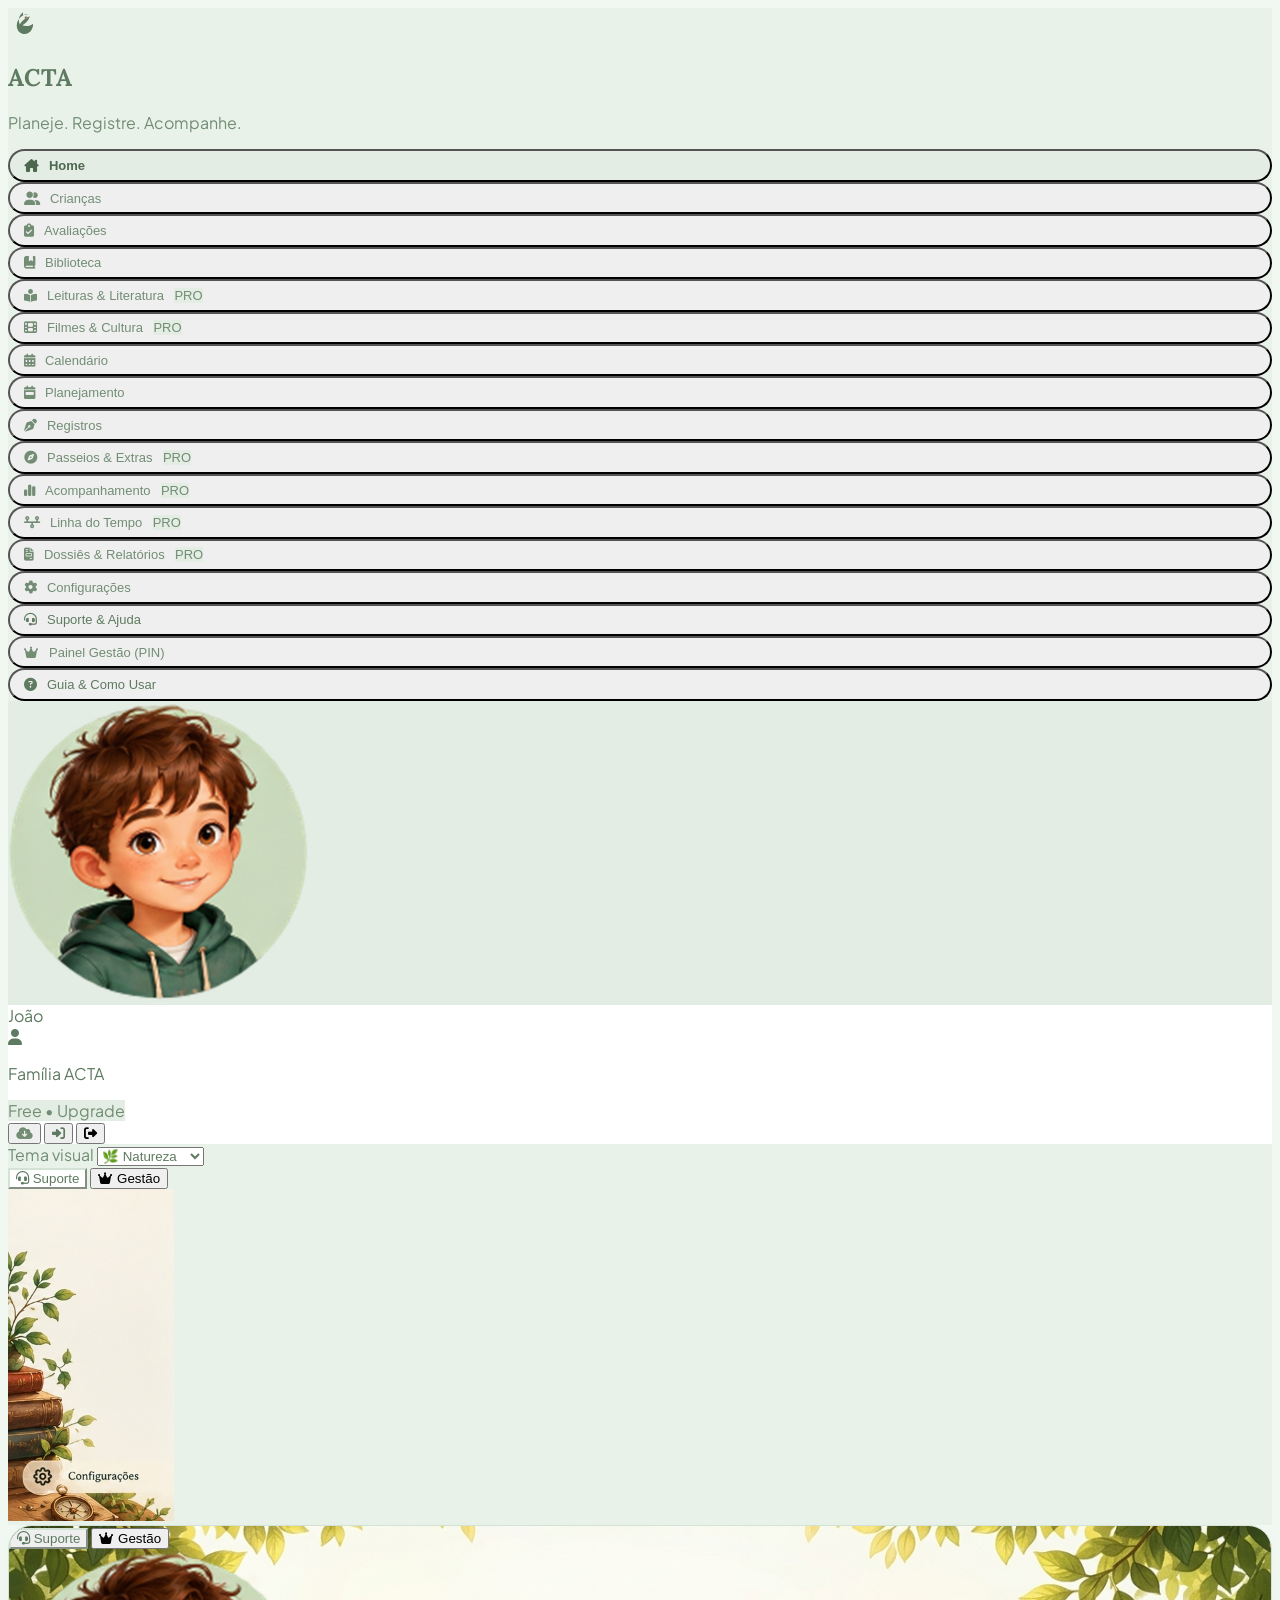
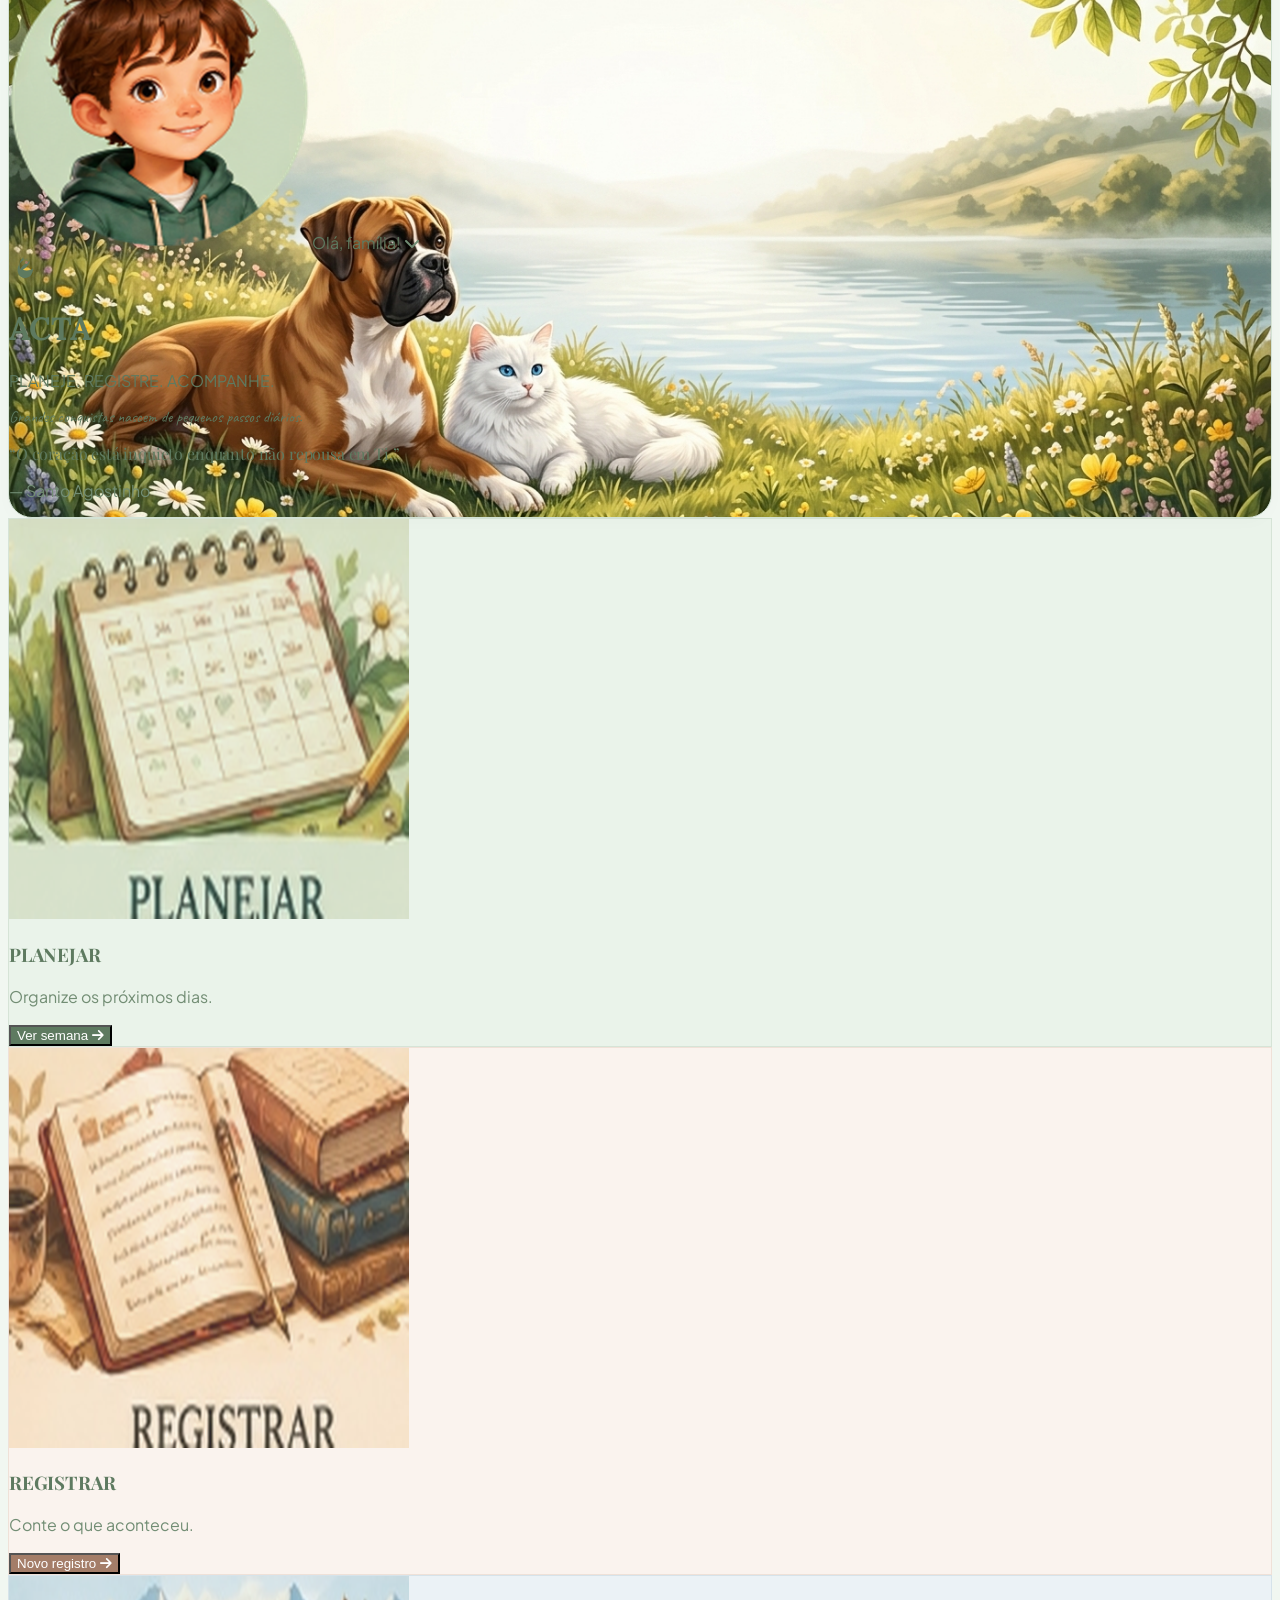
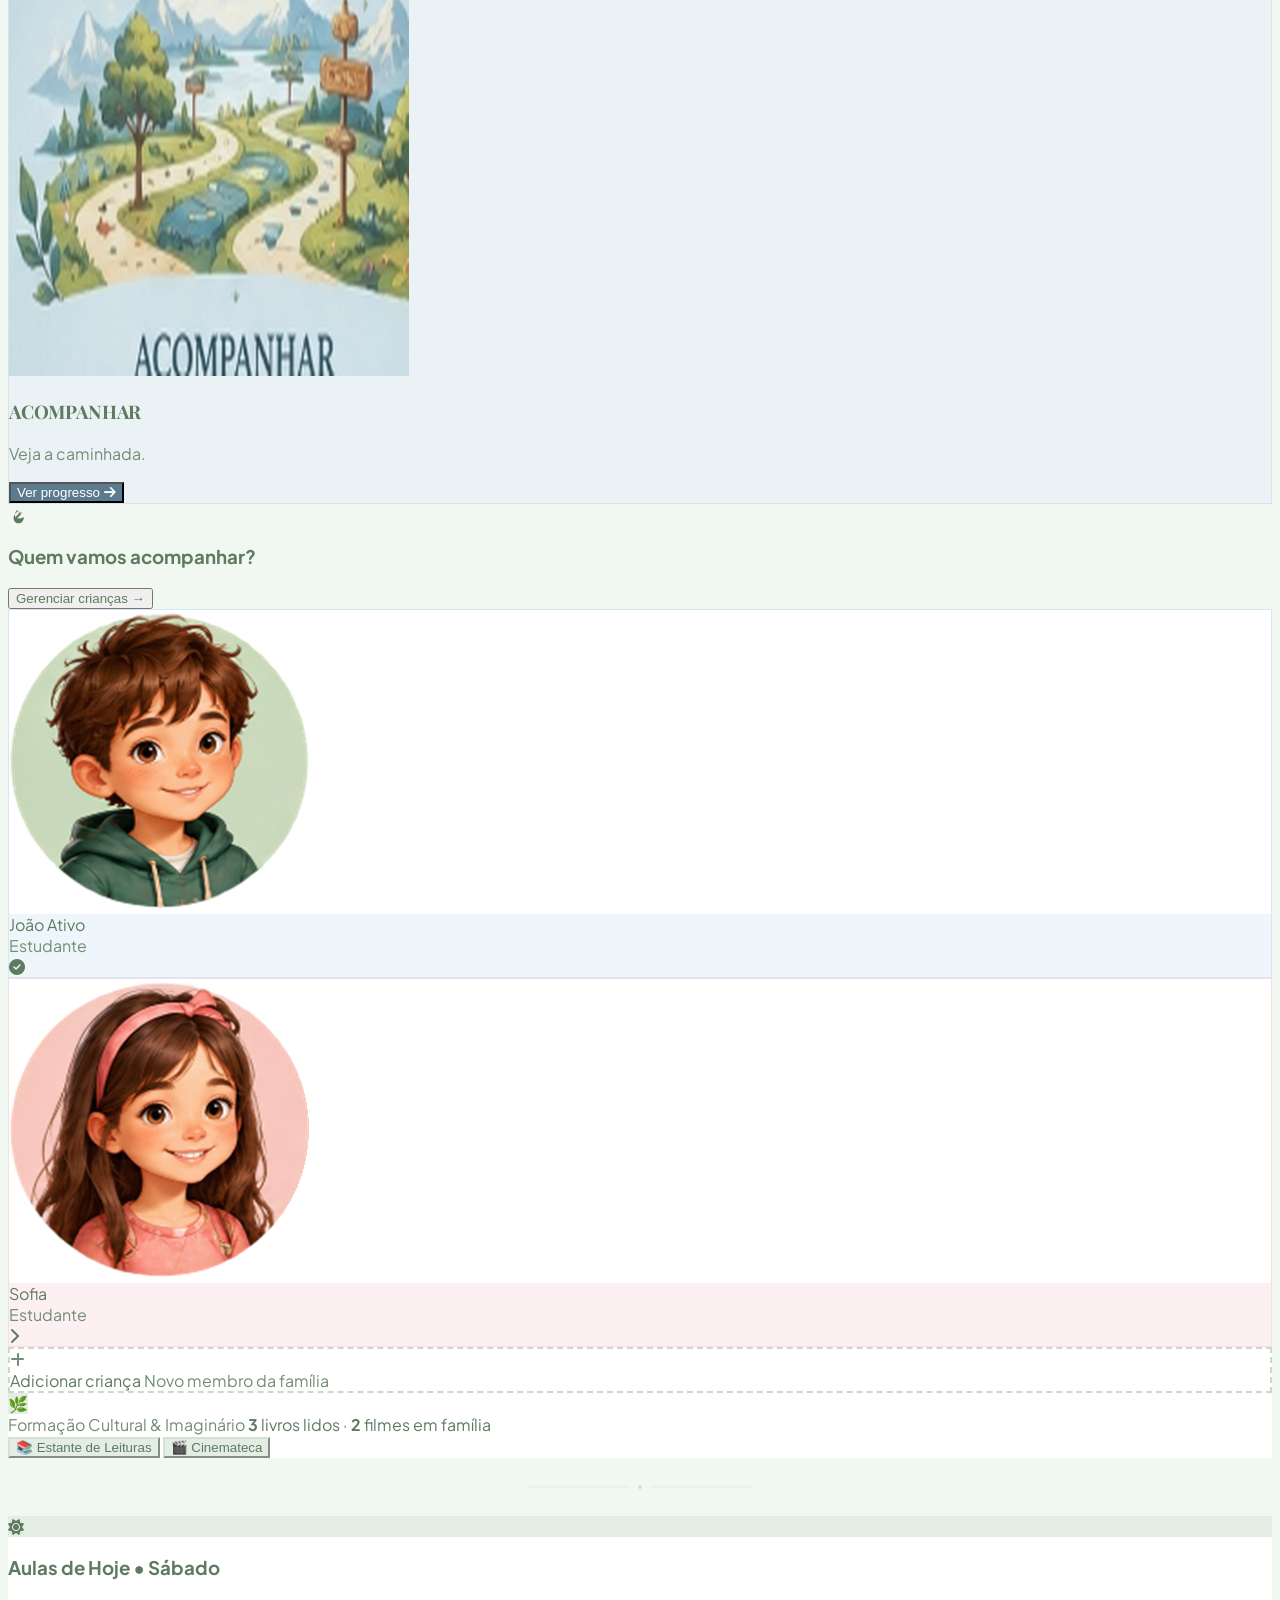
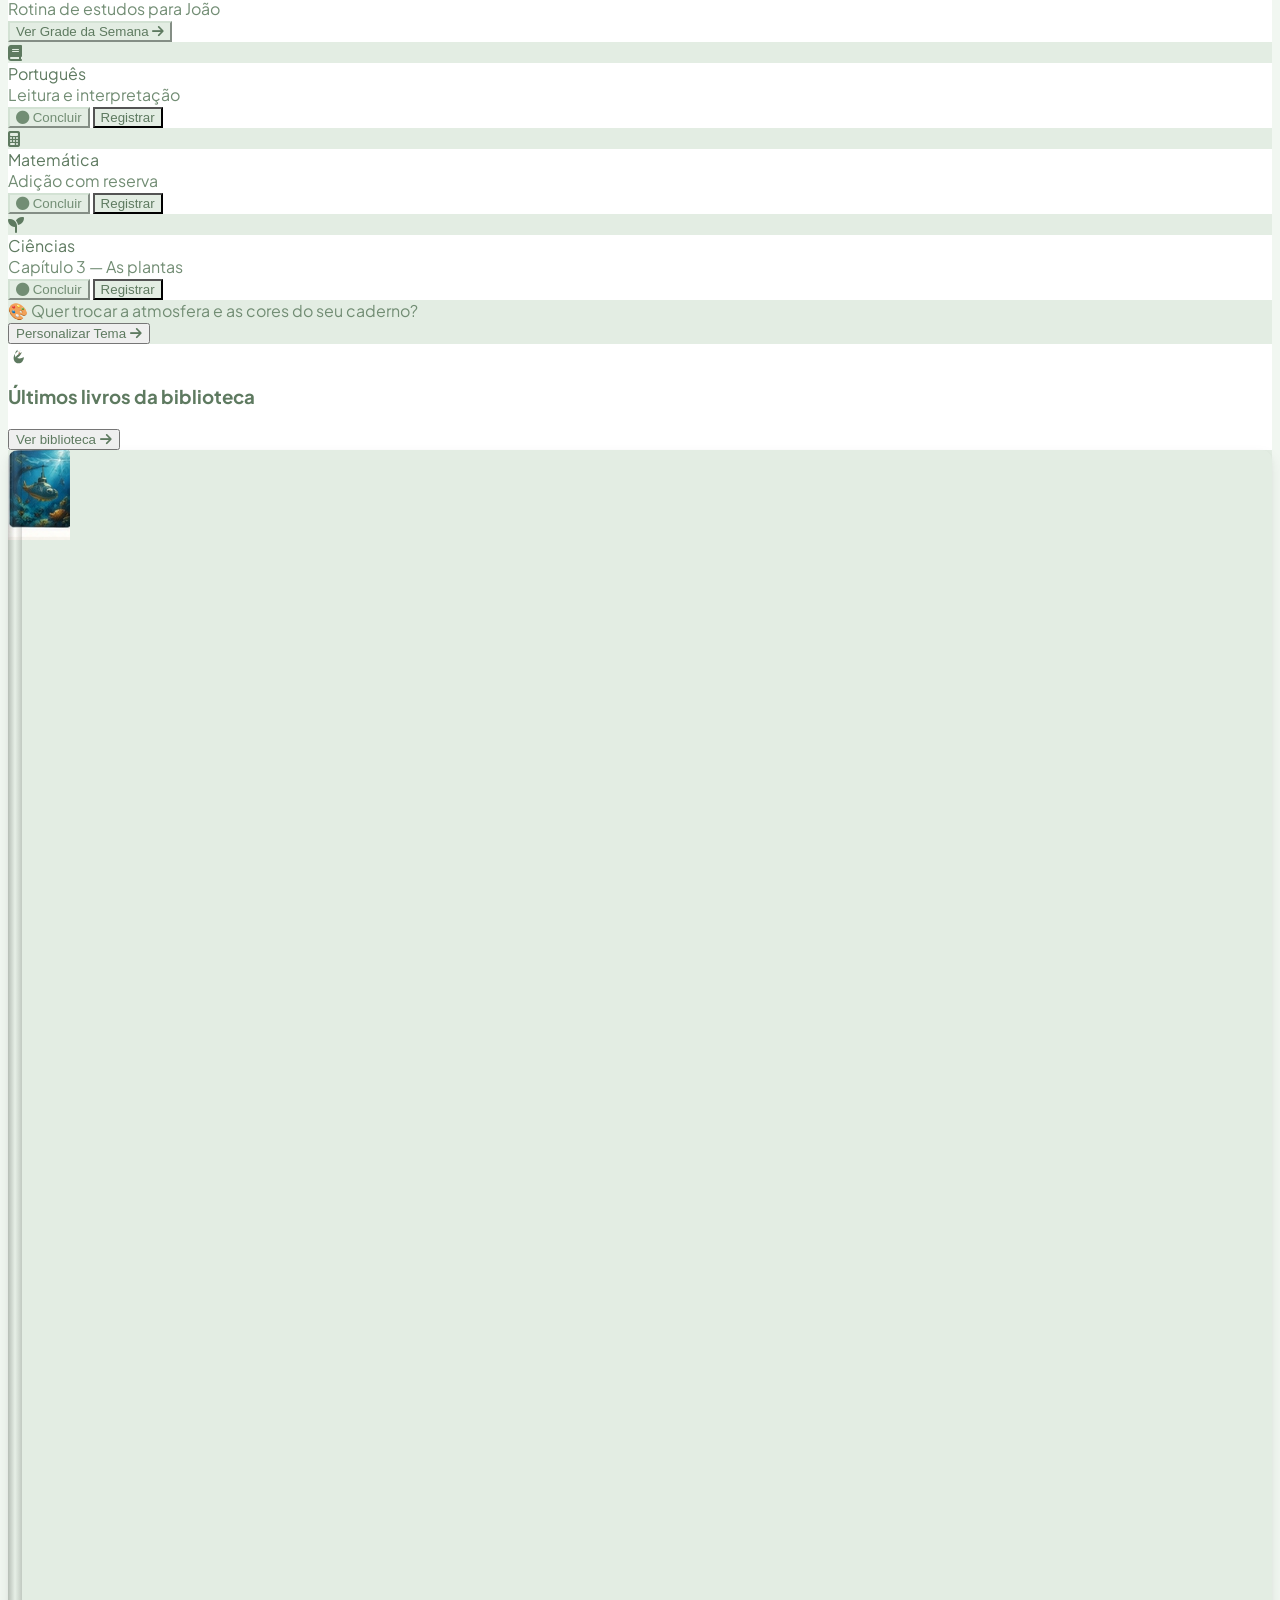
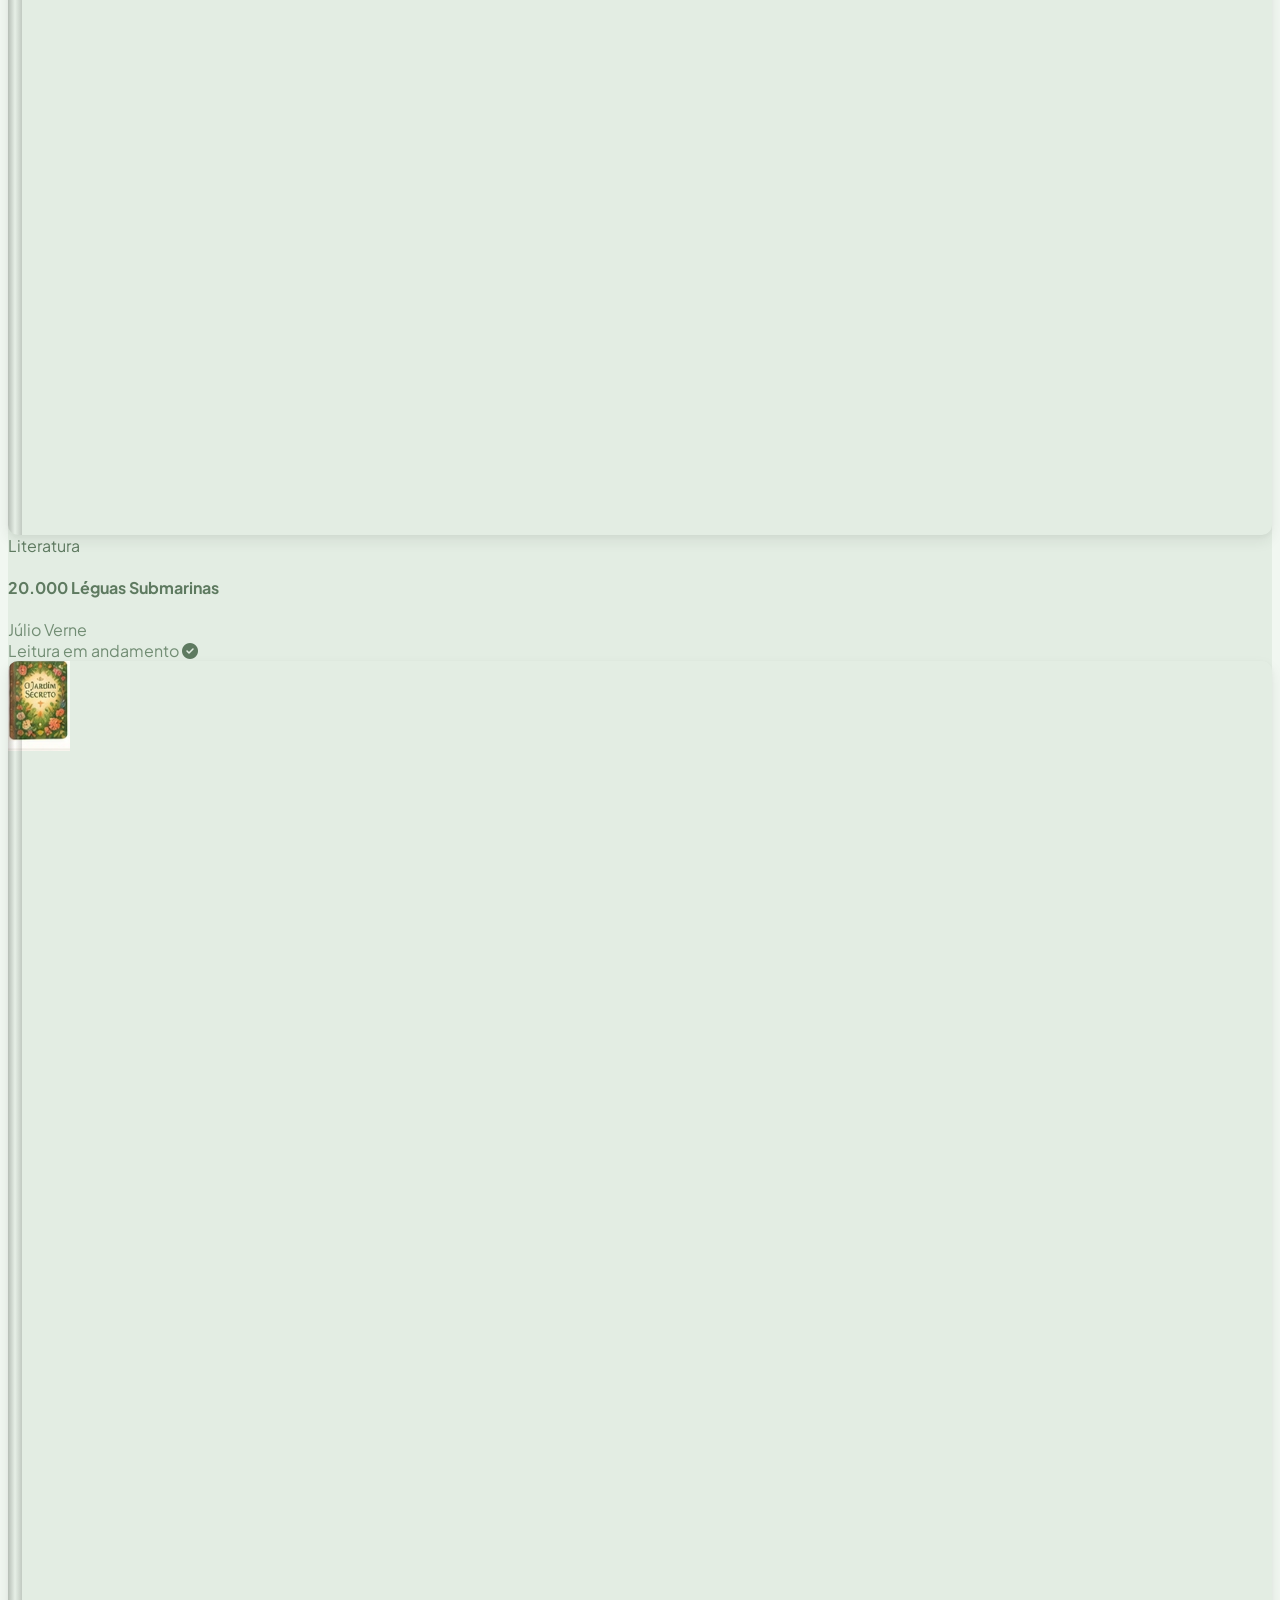
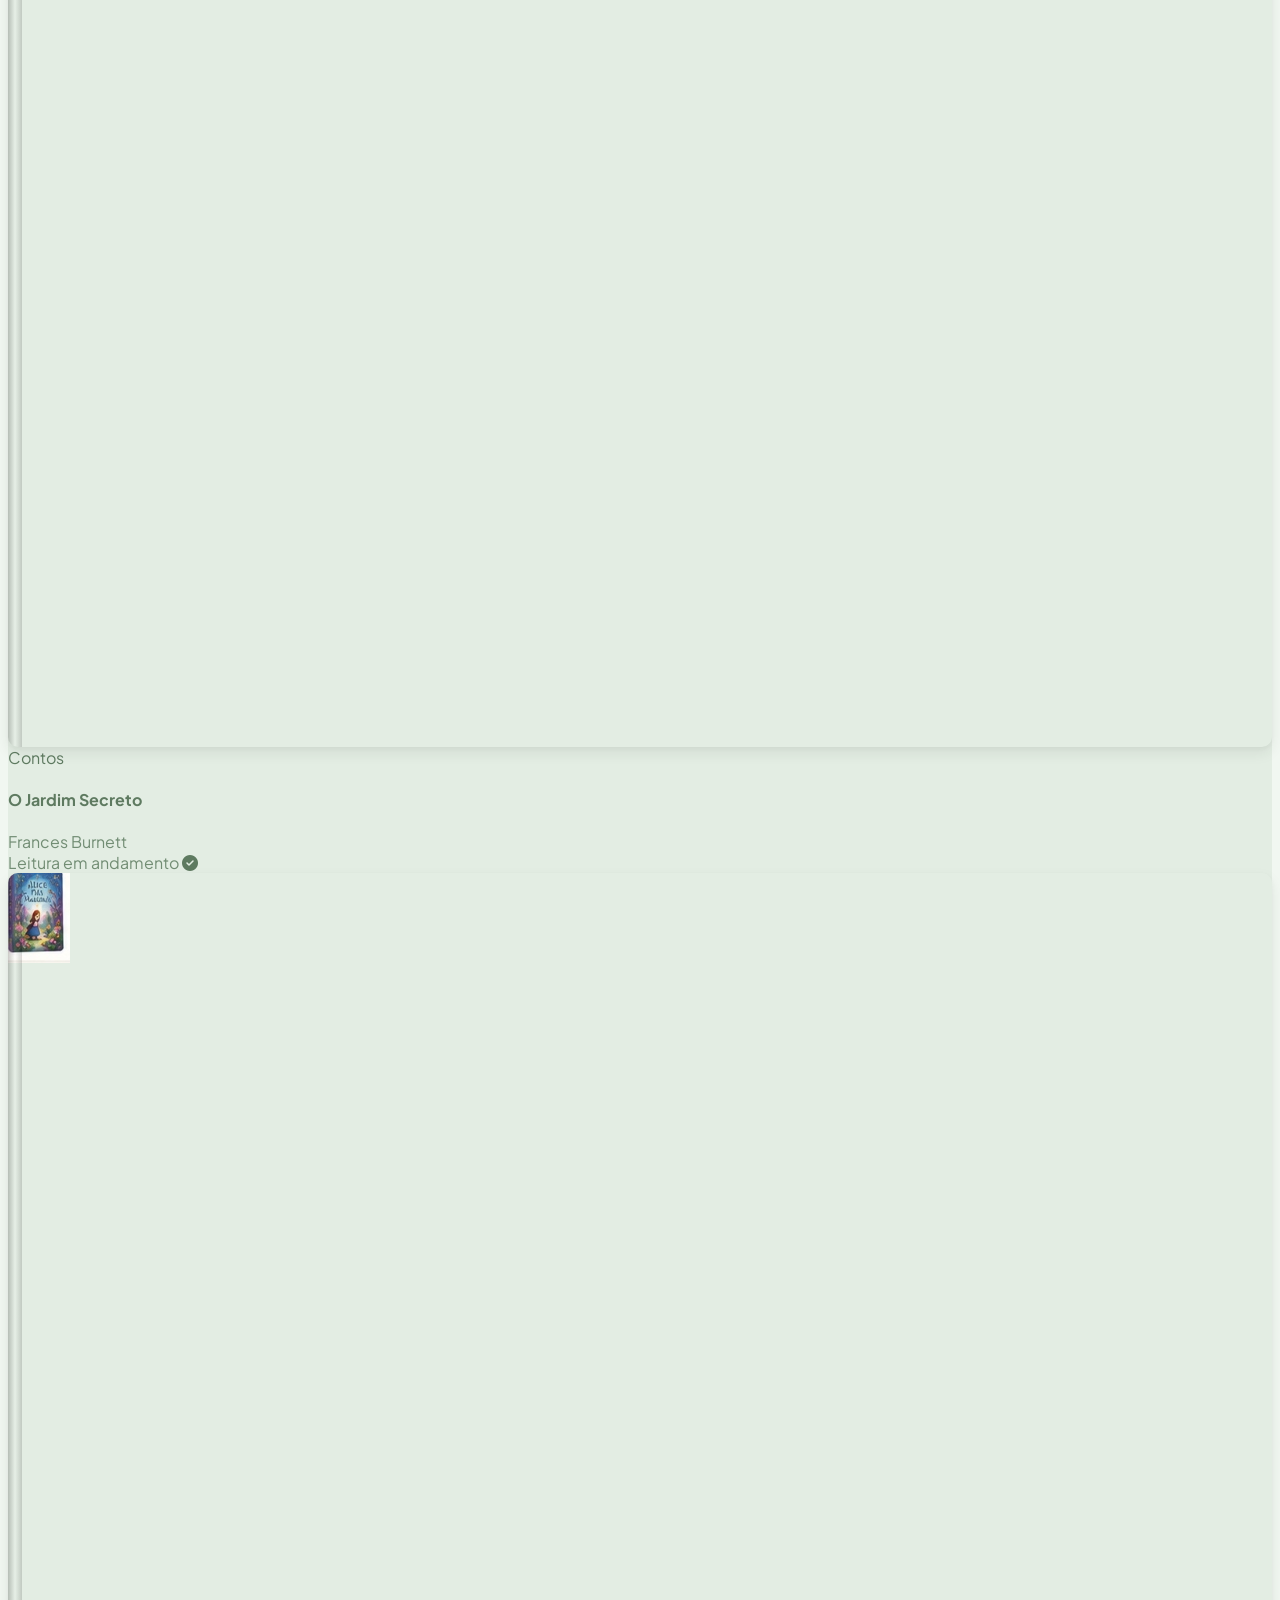
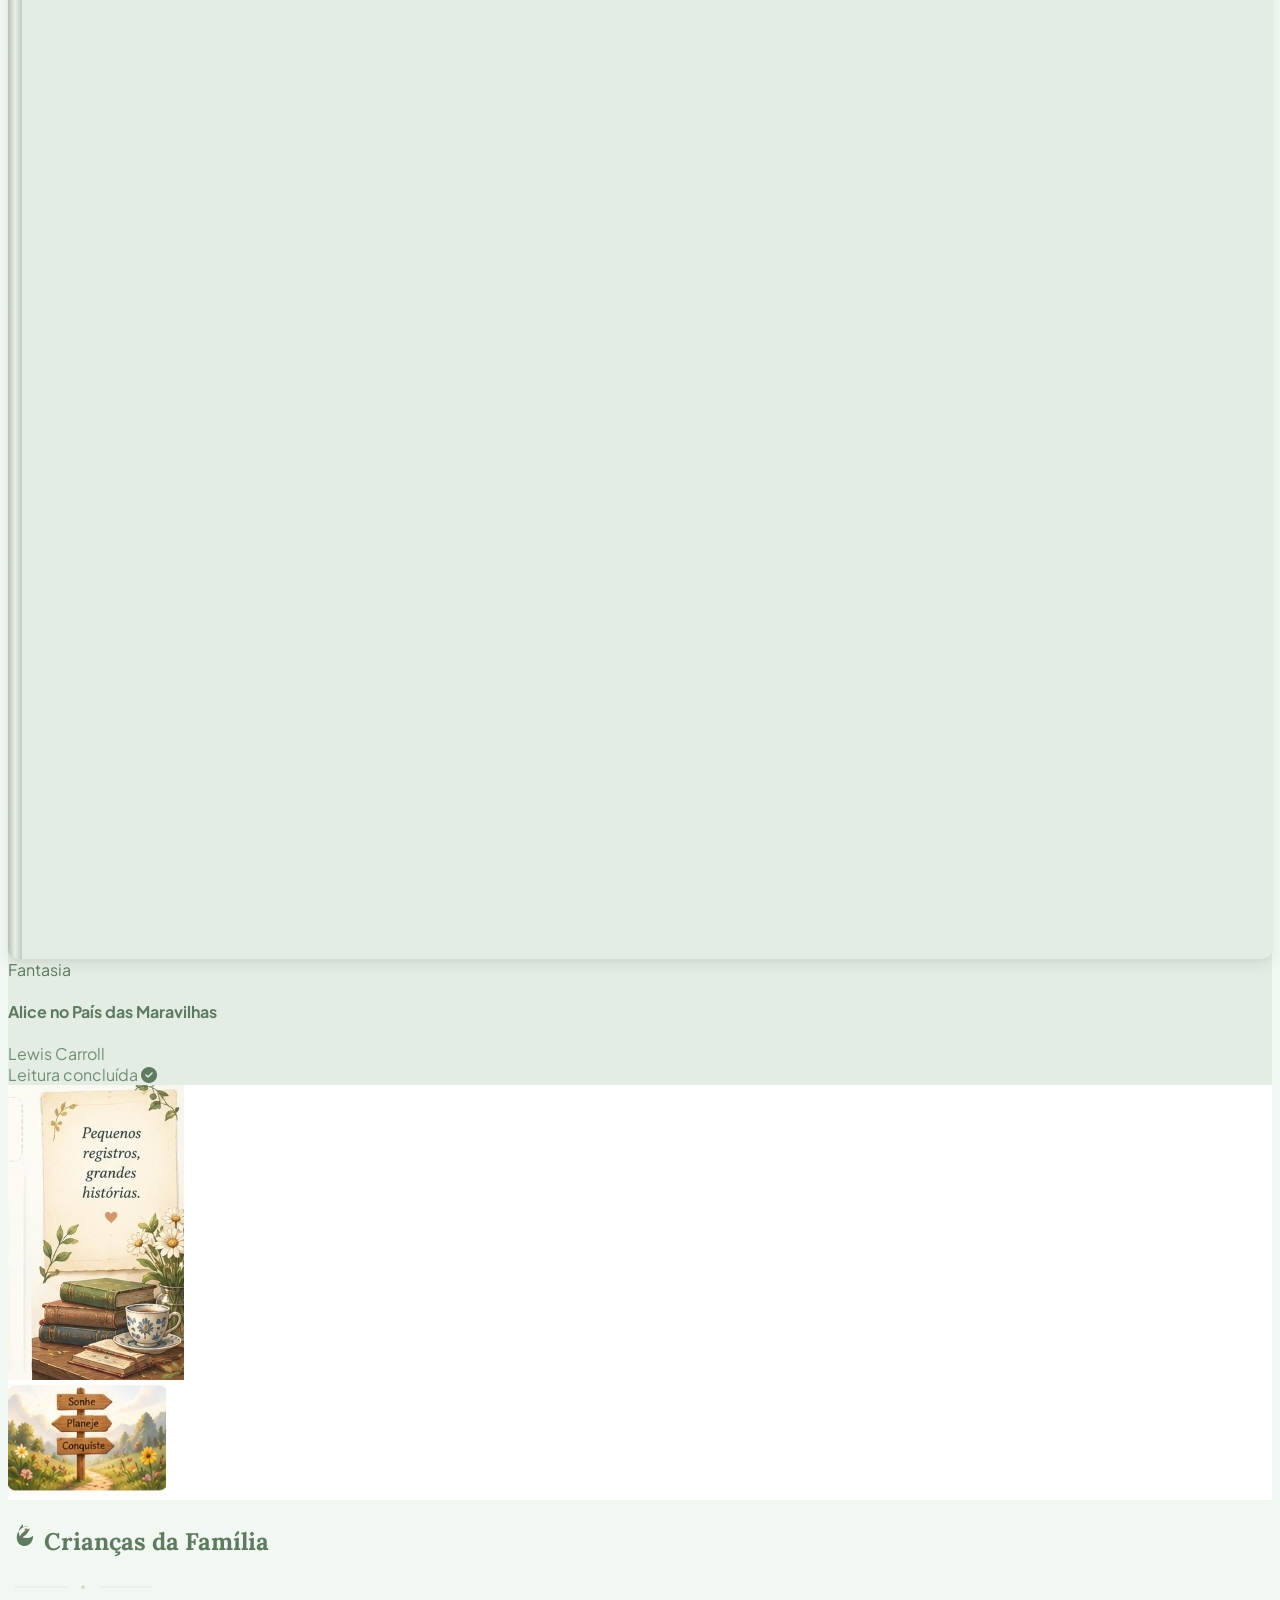
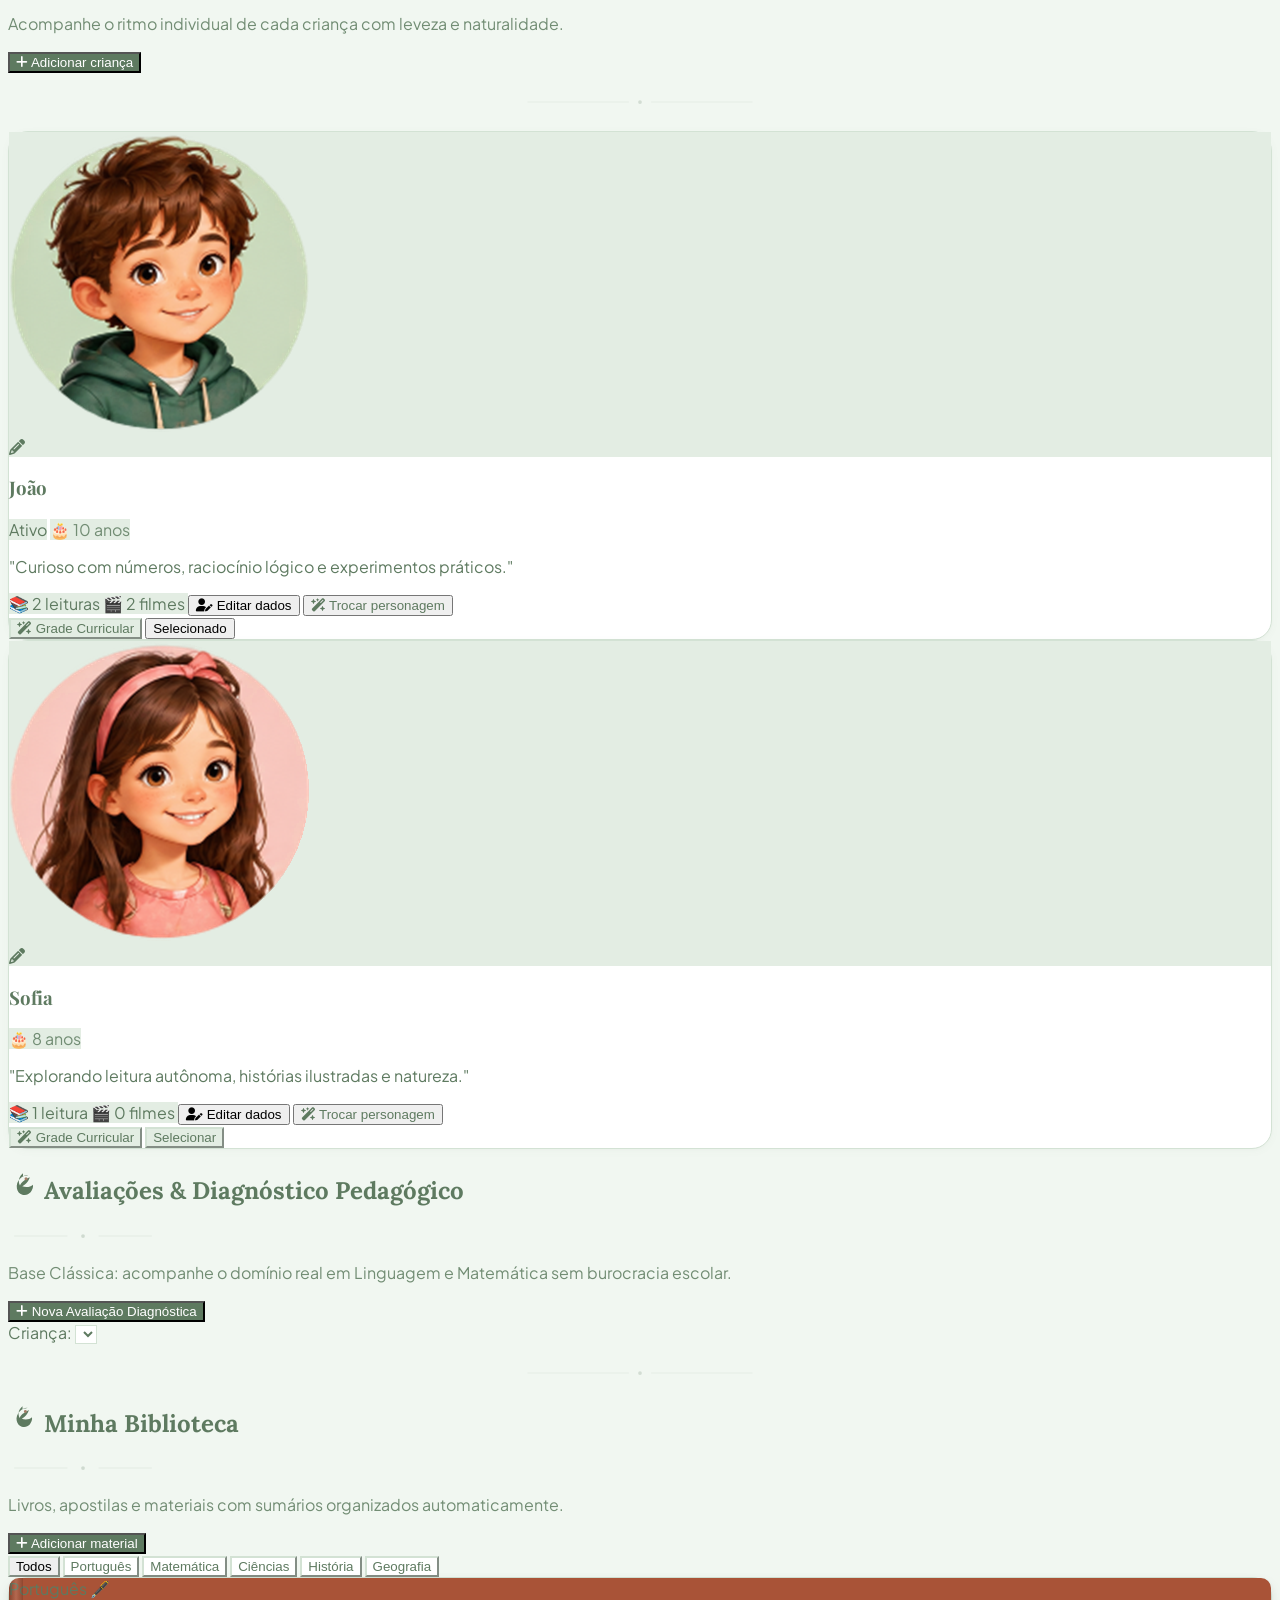
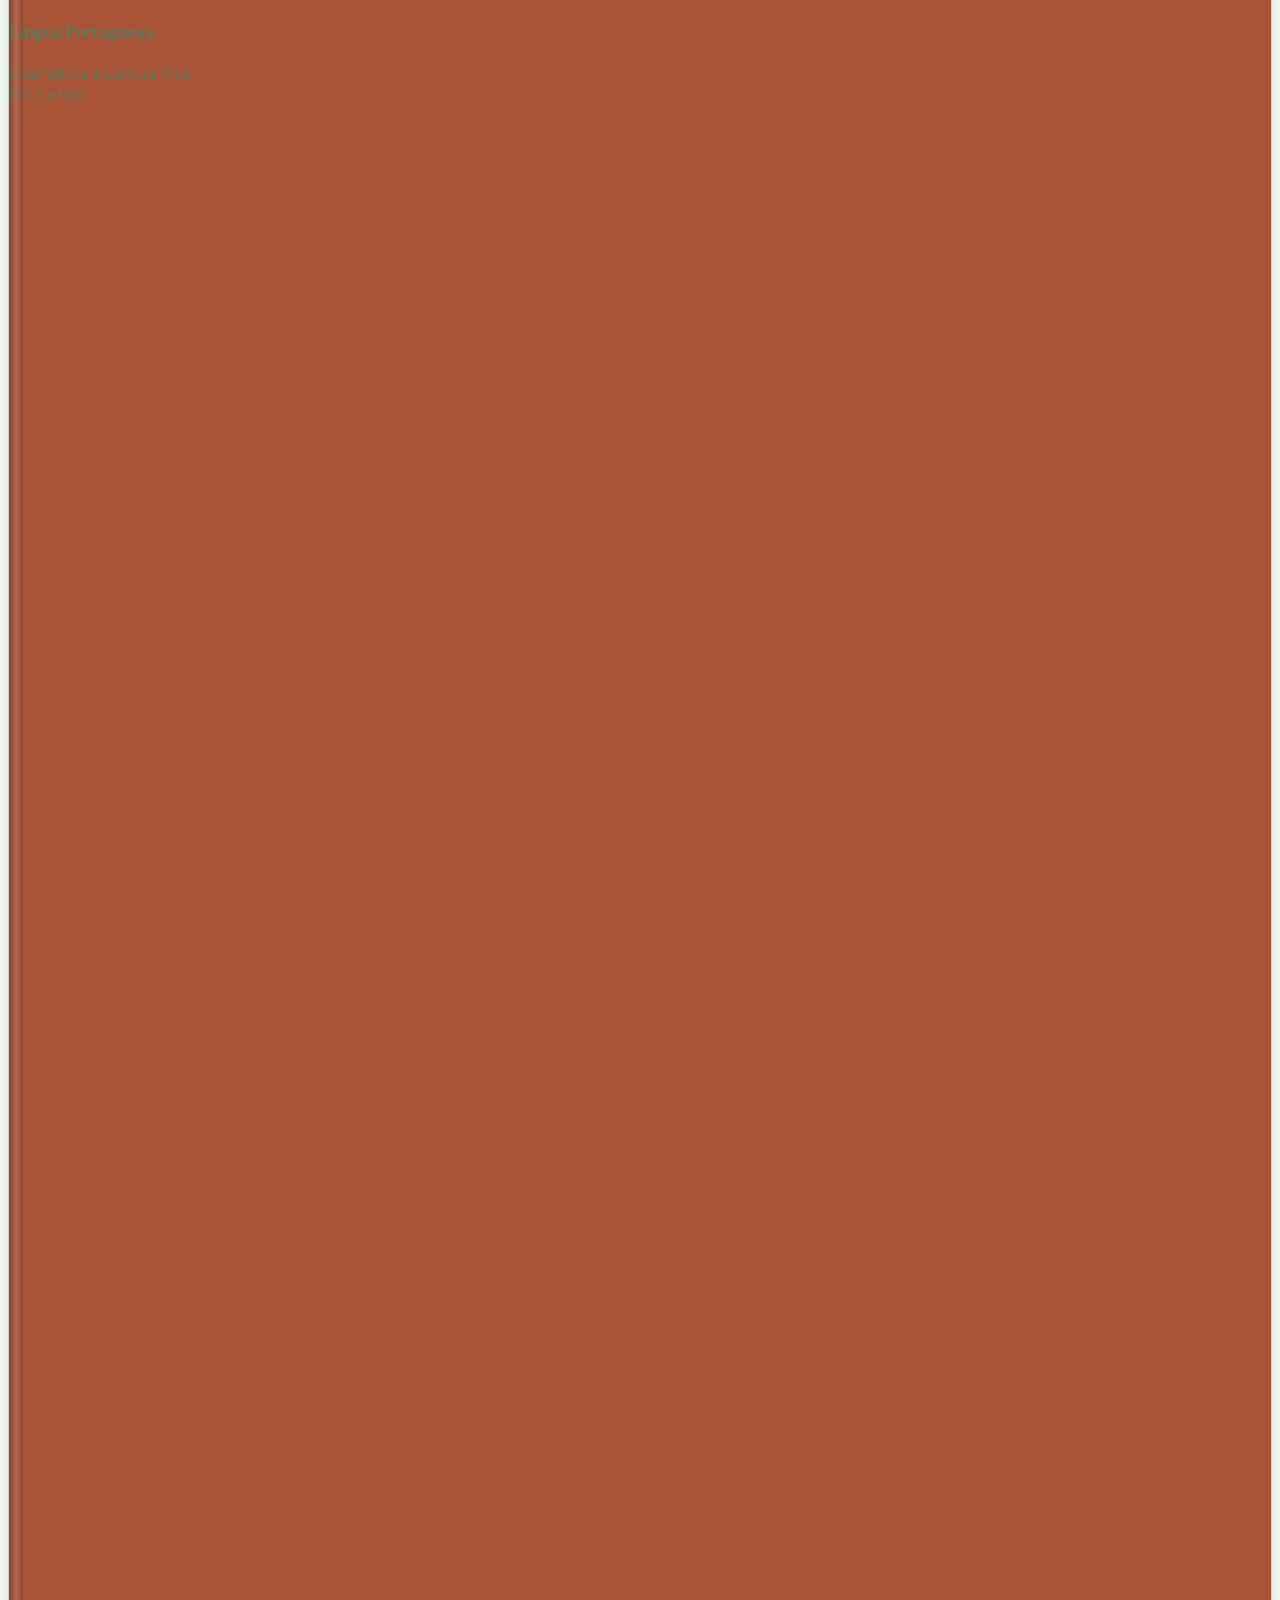
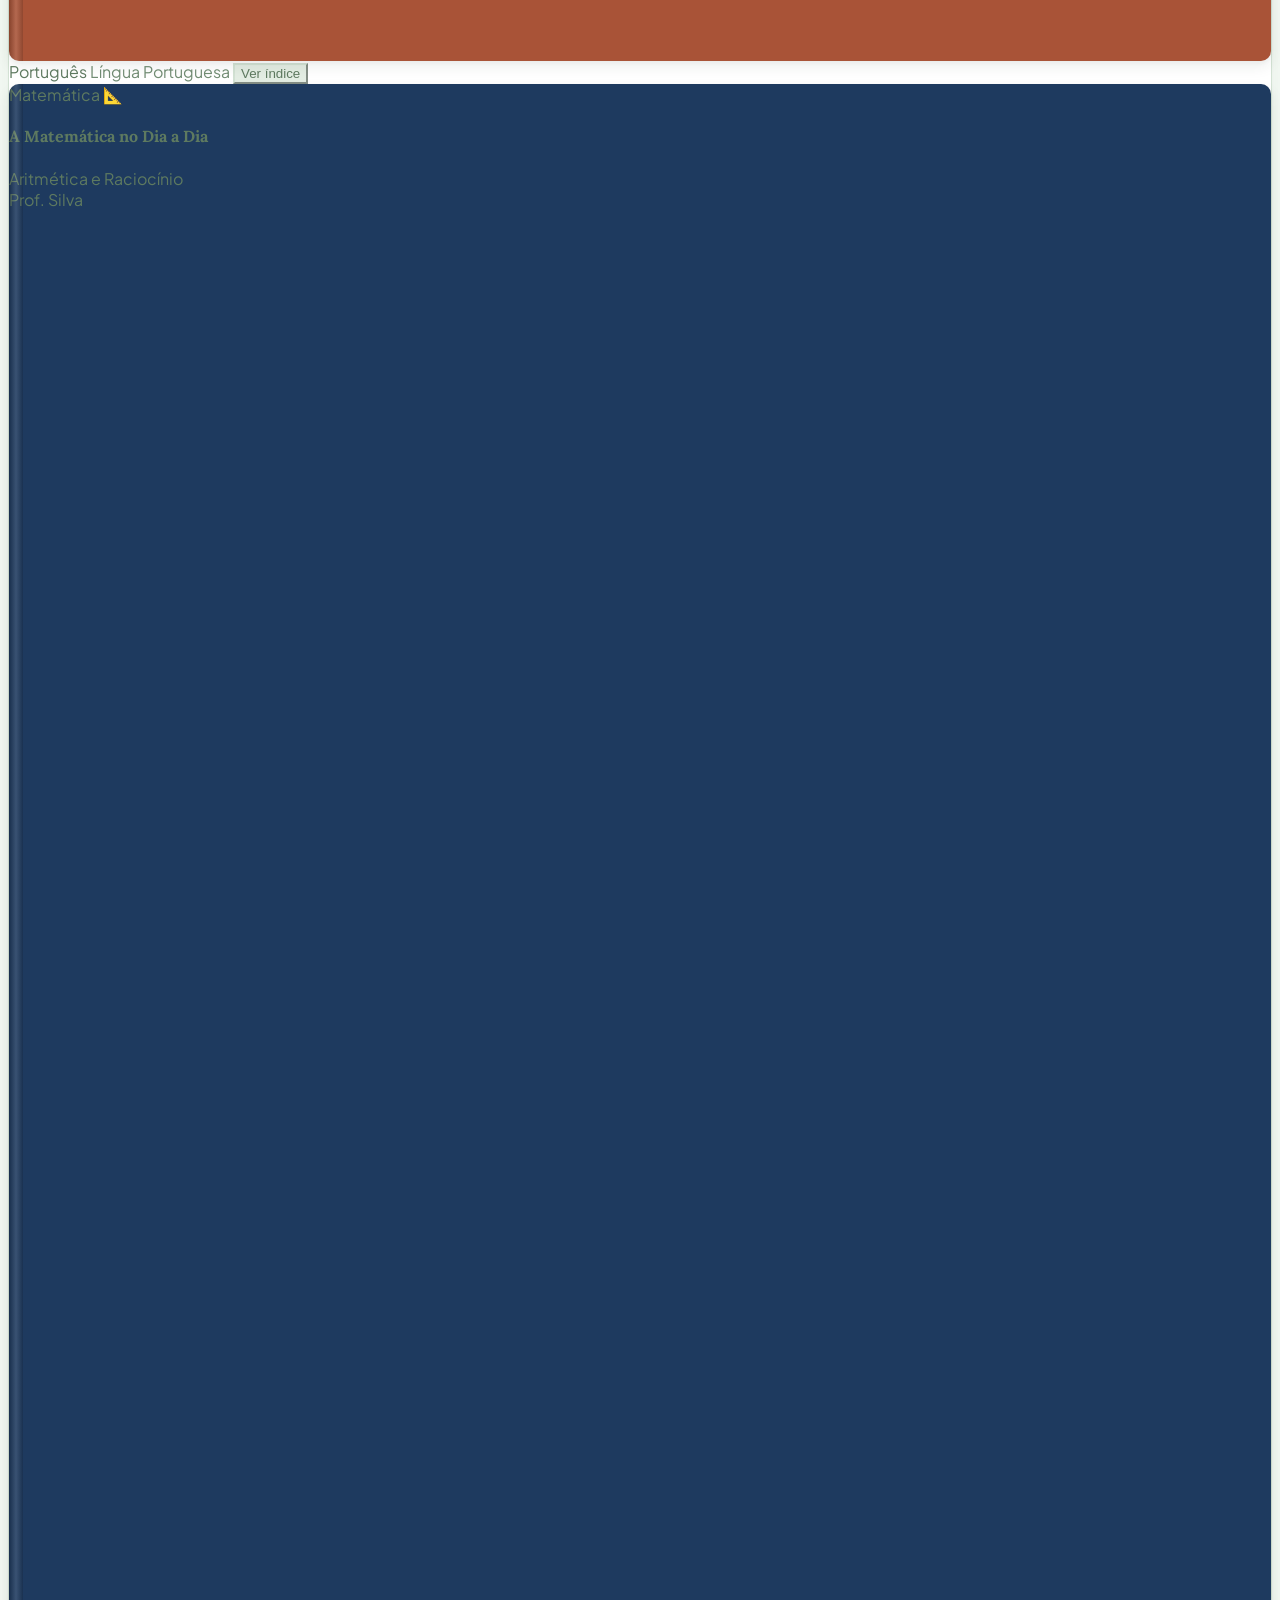
==== commit da60c8ff: "style: novas ilustracoes dos 6 temas (Natureza com Boxer e gata branca de olhos azuis sem galinha)" ====
--- a/gemini-code-1789597161196.html
+++ b/gemini-code-1789597161196.html
@@ -241,7 +241,7 @@
     <div id="tab-casa" class="tab-pane space-y-7">
       
       <!-- 1. BANNER SUPERIOR ILUSTRADO DO MOCKUP (CAPA DE PLANNER DIGITAL PREMIUM) -->
-      <div id="heroBannerContainer" class="relative w-full rounded-3xl overflow-hidden border border-[#E8E2D5] shadow-xs hero-illustrated-banner min-h-[220px] sm:min-h-[250px] md:min-h-[270px] flex items-center justify-center bg-cover bg-center transition-all duration-500" style="background-image: url('assets/banner-natureza.png');">
+      <div id="heroBannerContainer" class="relative w-full rounded-3xl overflow-hidden border border-[#E8E2D5] shadow-xs hero-illustrated-banner min-h-[220px] sm:min-h-[250px] md:min-h-[270px] flex items-center justify-center bg-cover bg-center transition-all duration-500" style="background-image: url('assets/banner-natureza.jpg');">
         <!-- Overlay sutil transparente (para não esconder a arte ilustrada nas laterais) -->
         <div id="heroBannerOverlay" class="absolute inset-0 z-0 transition-all duration-500 pointer-events-none" style="background: transparent;"></div>
 
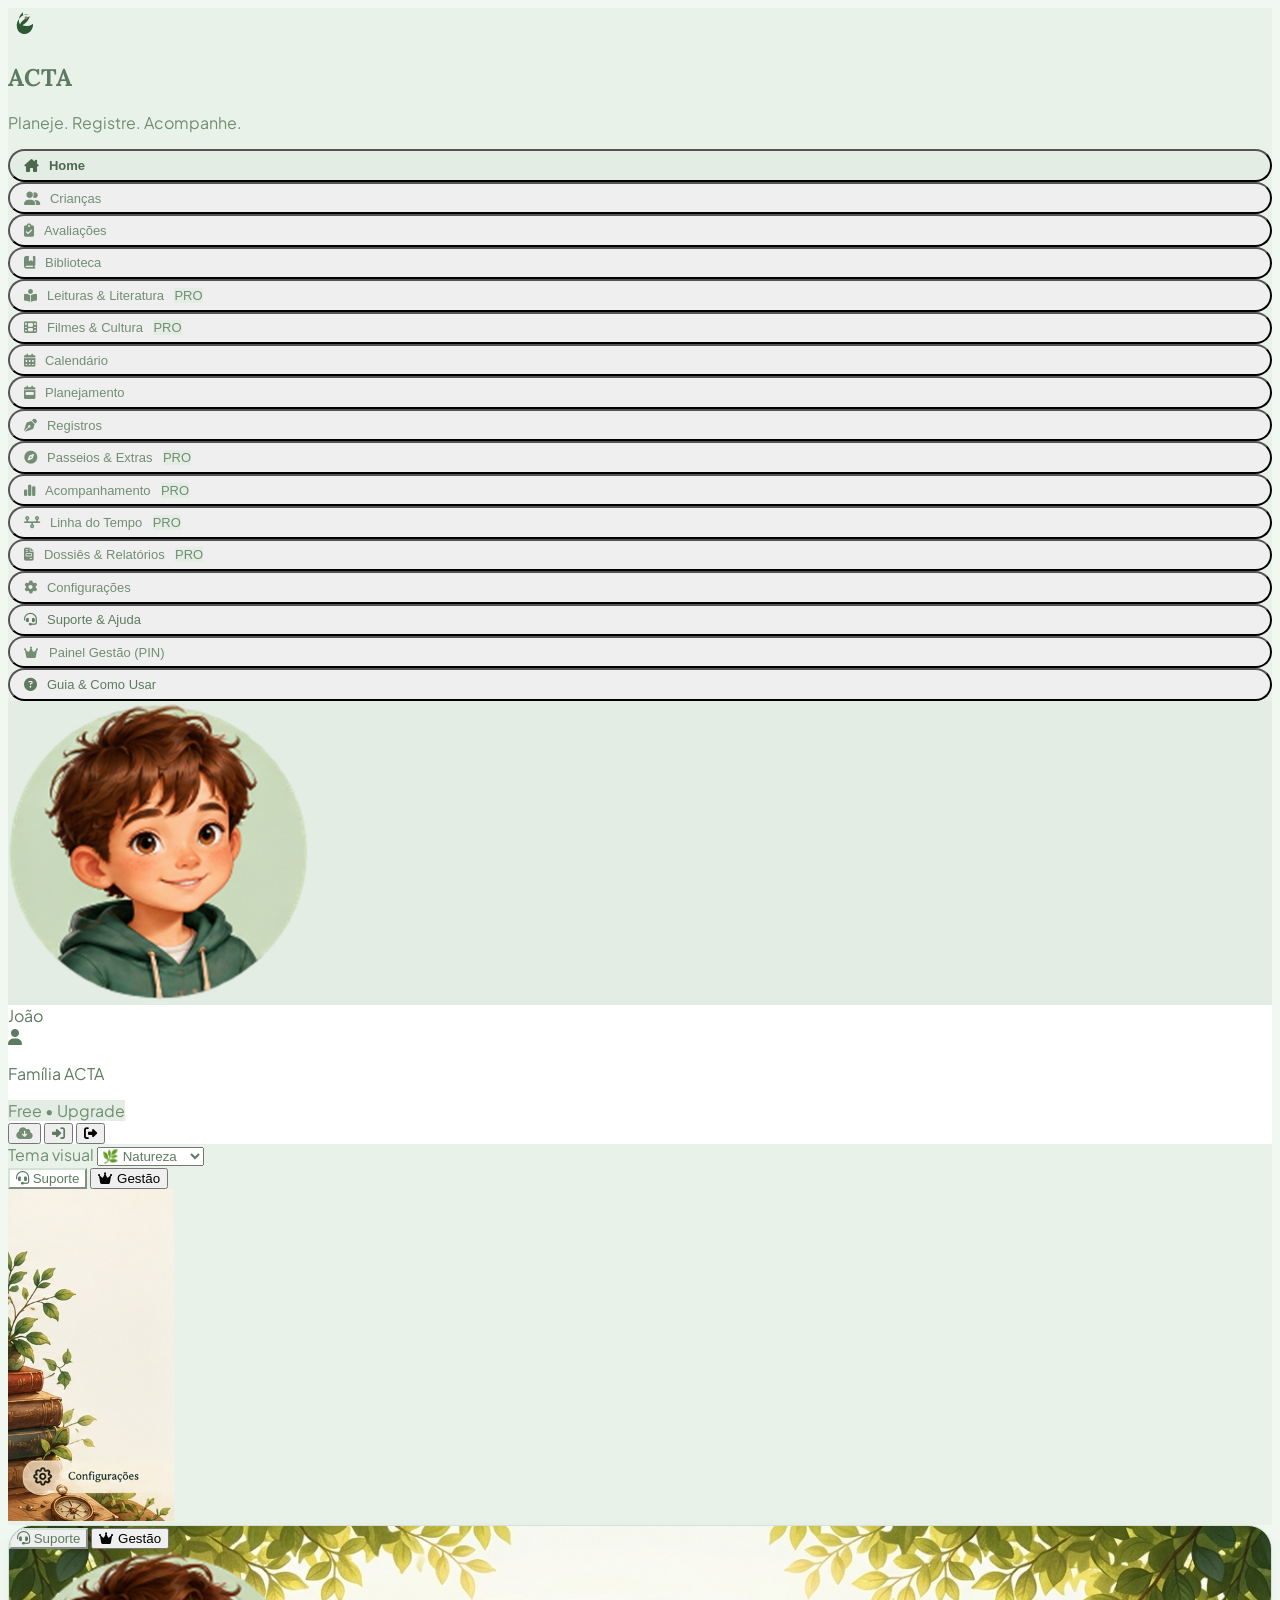
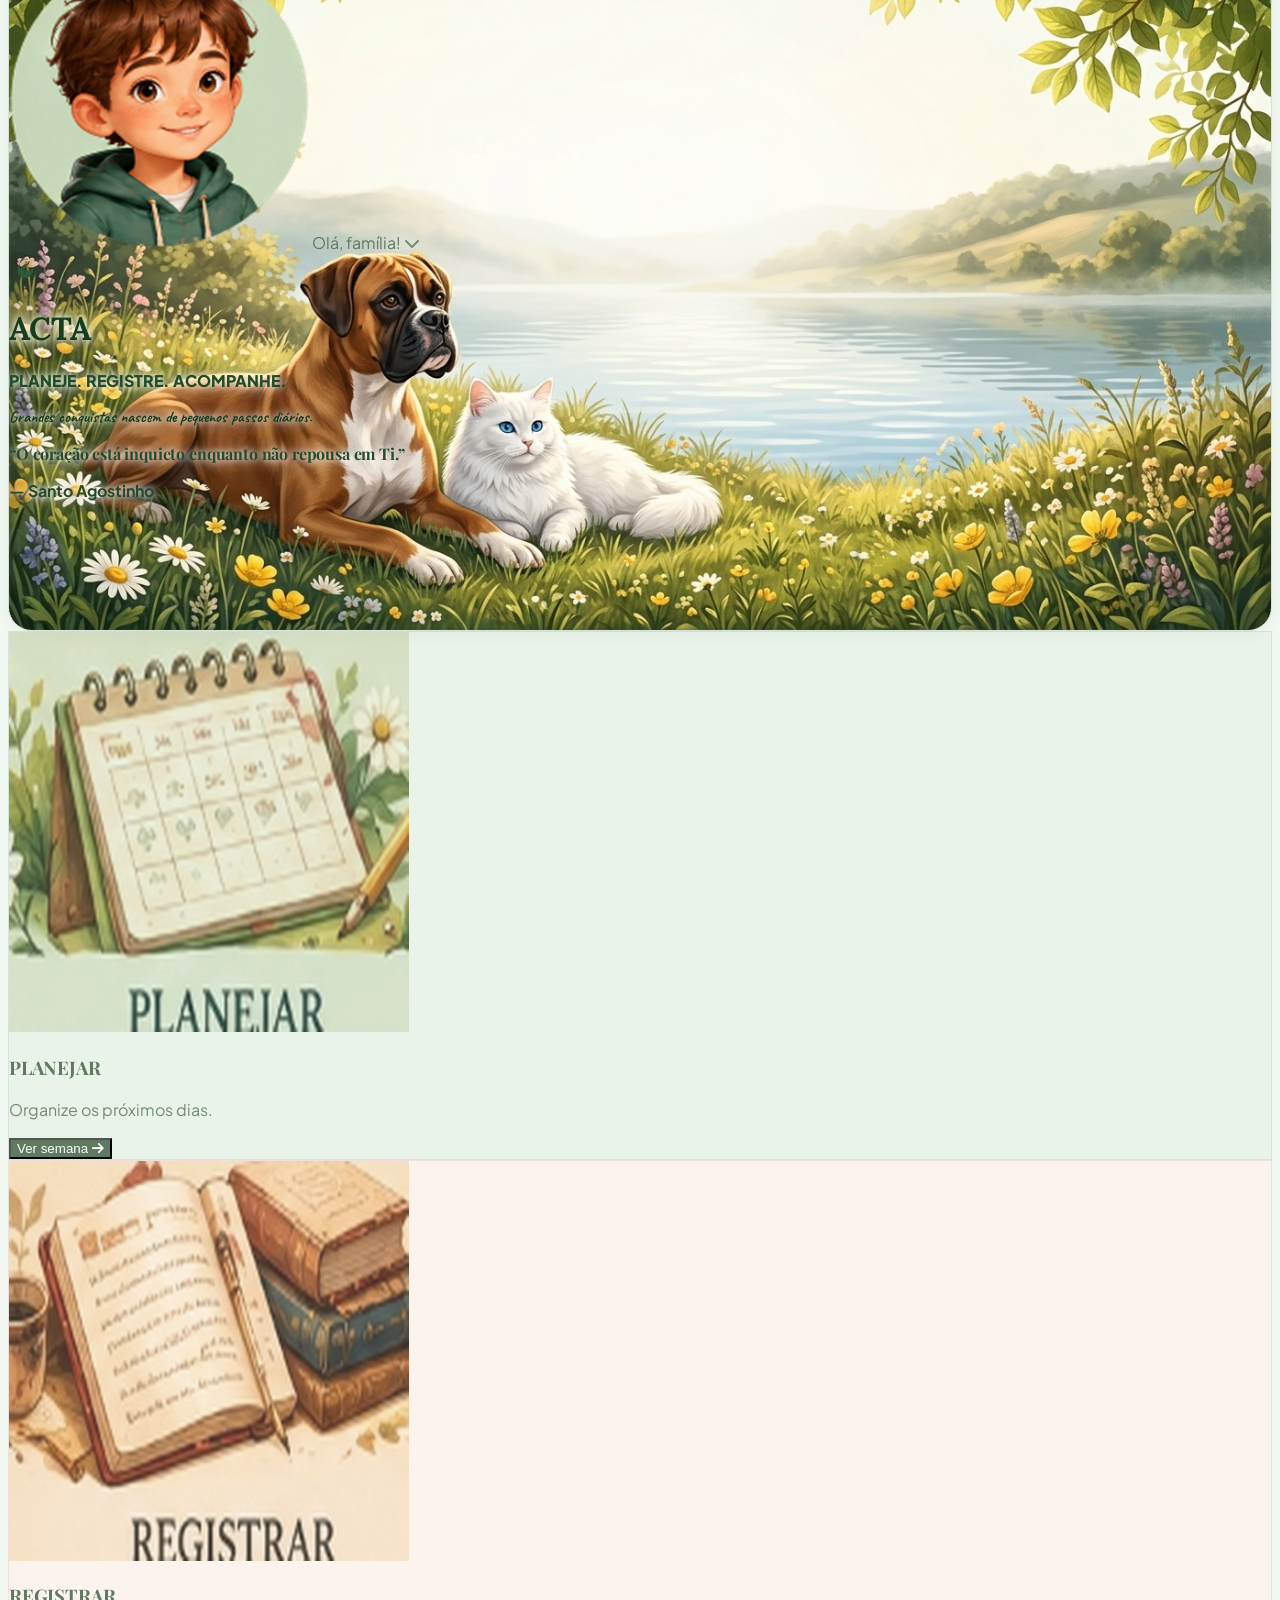
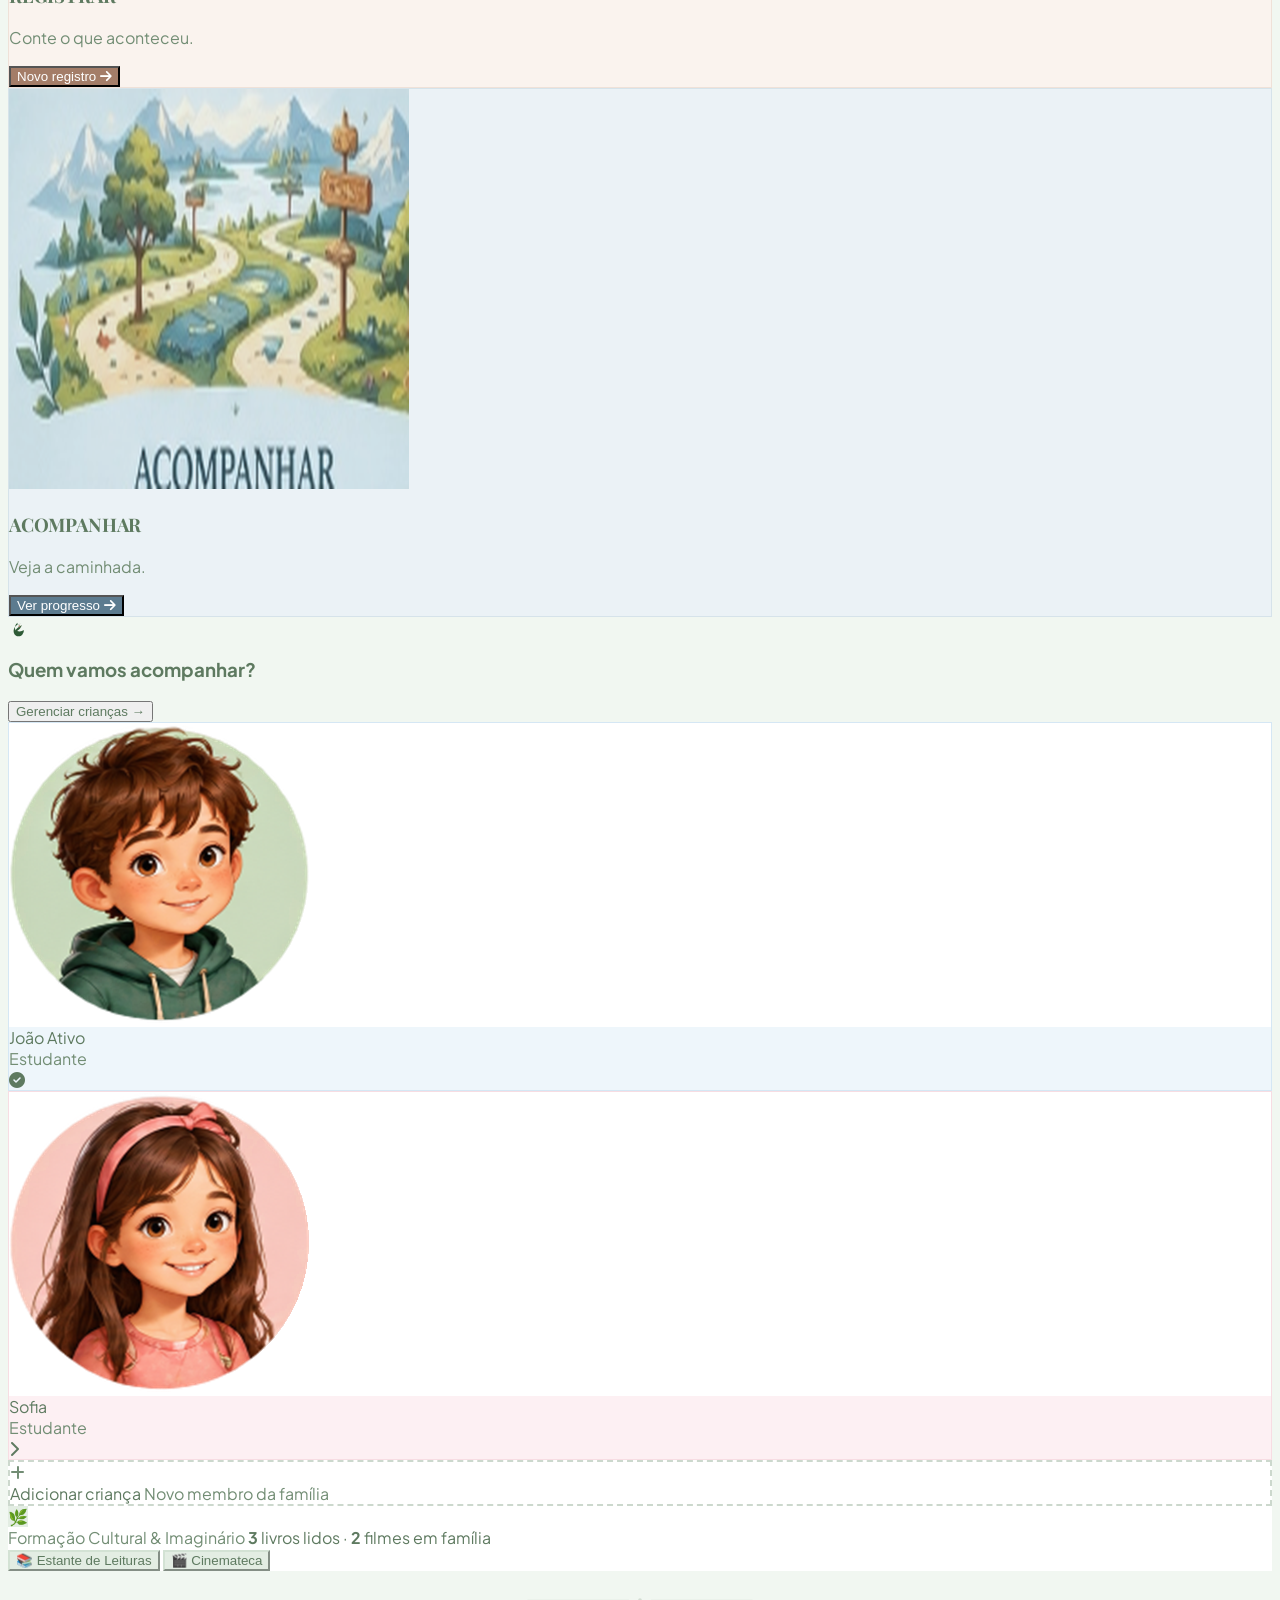
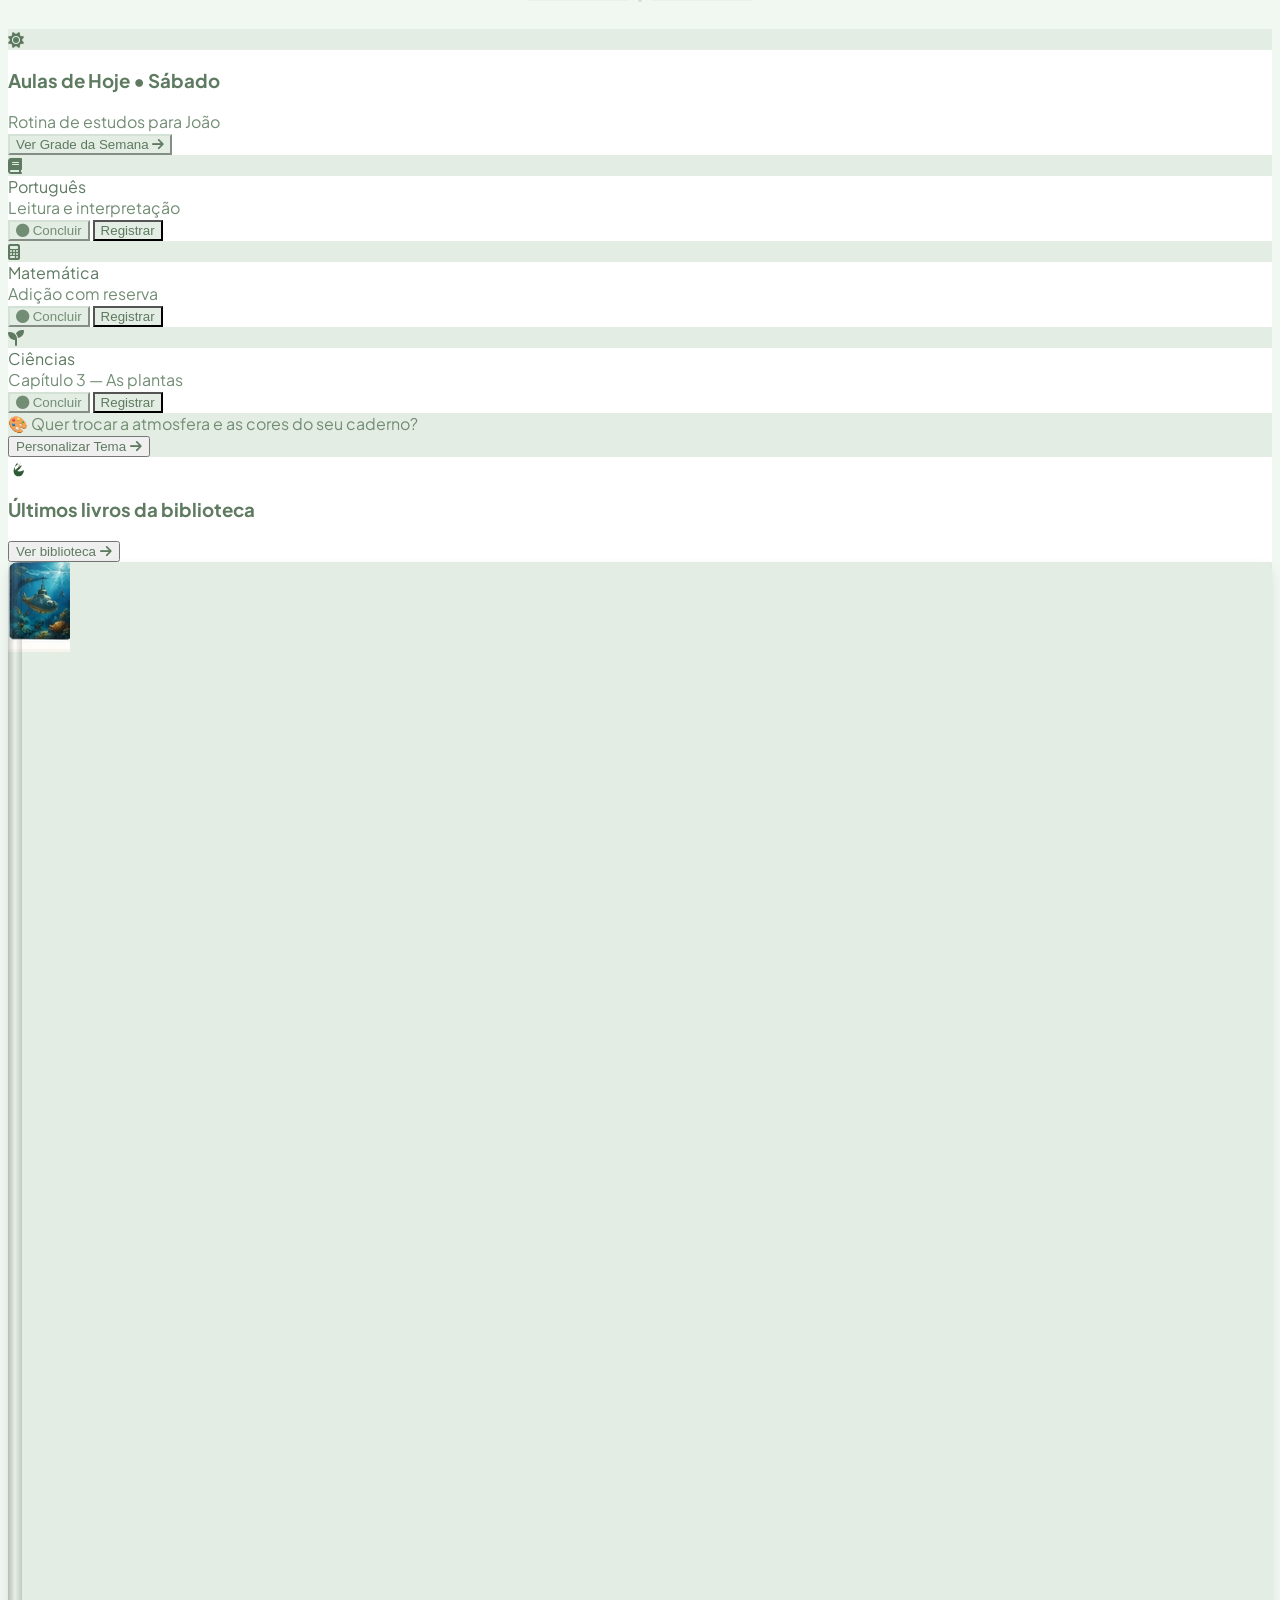
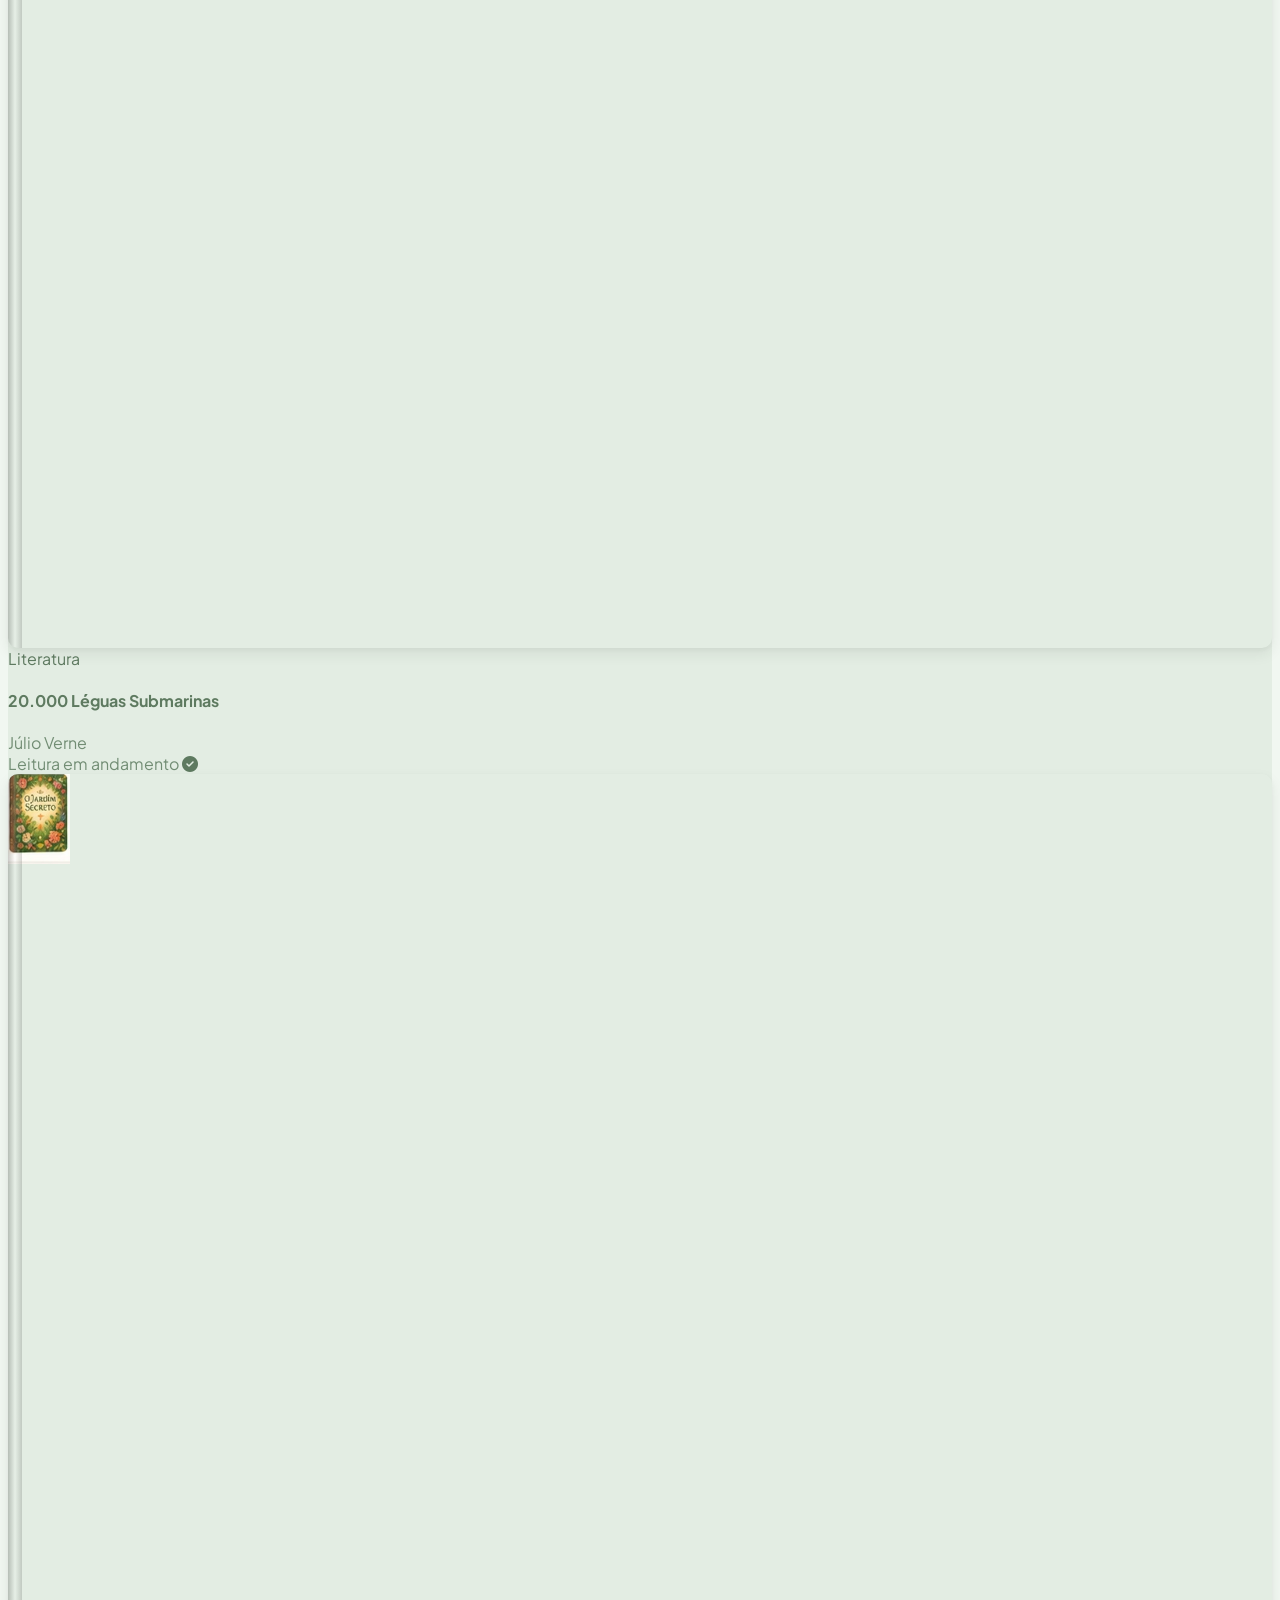
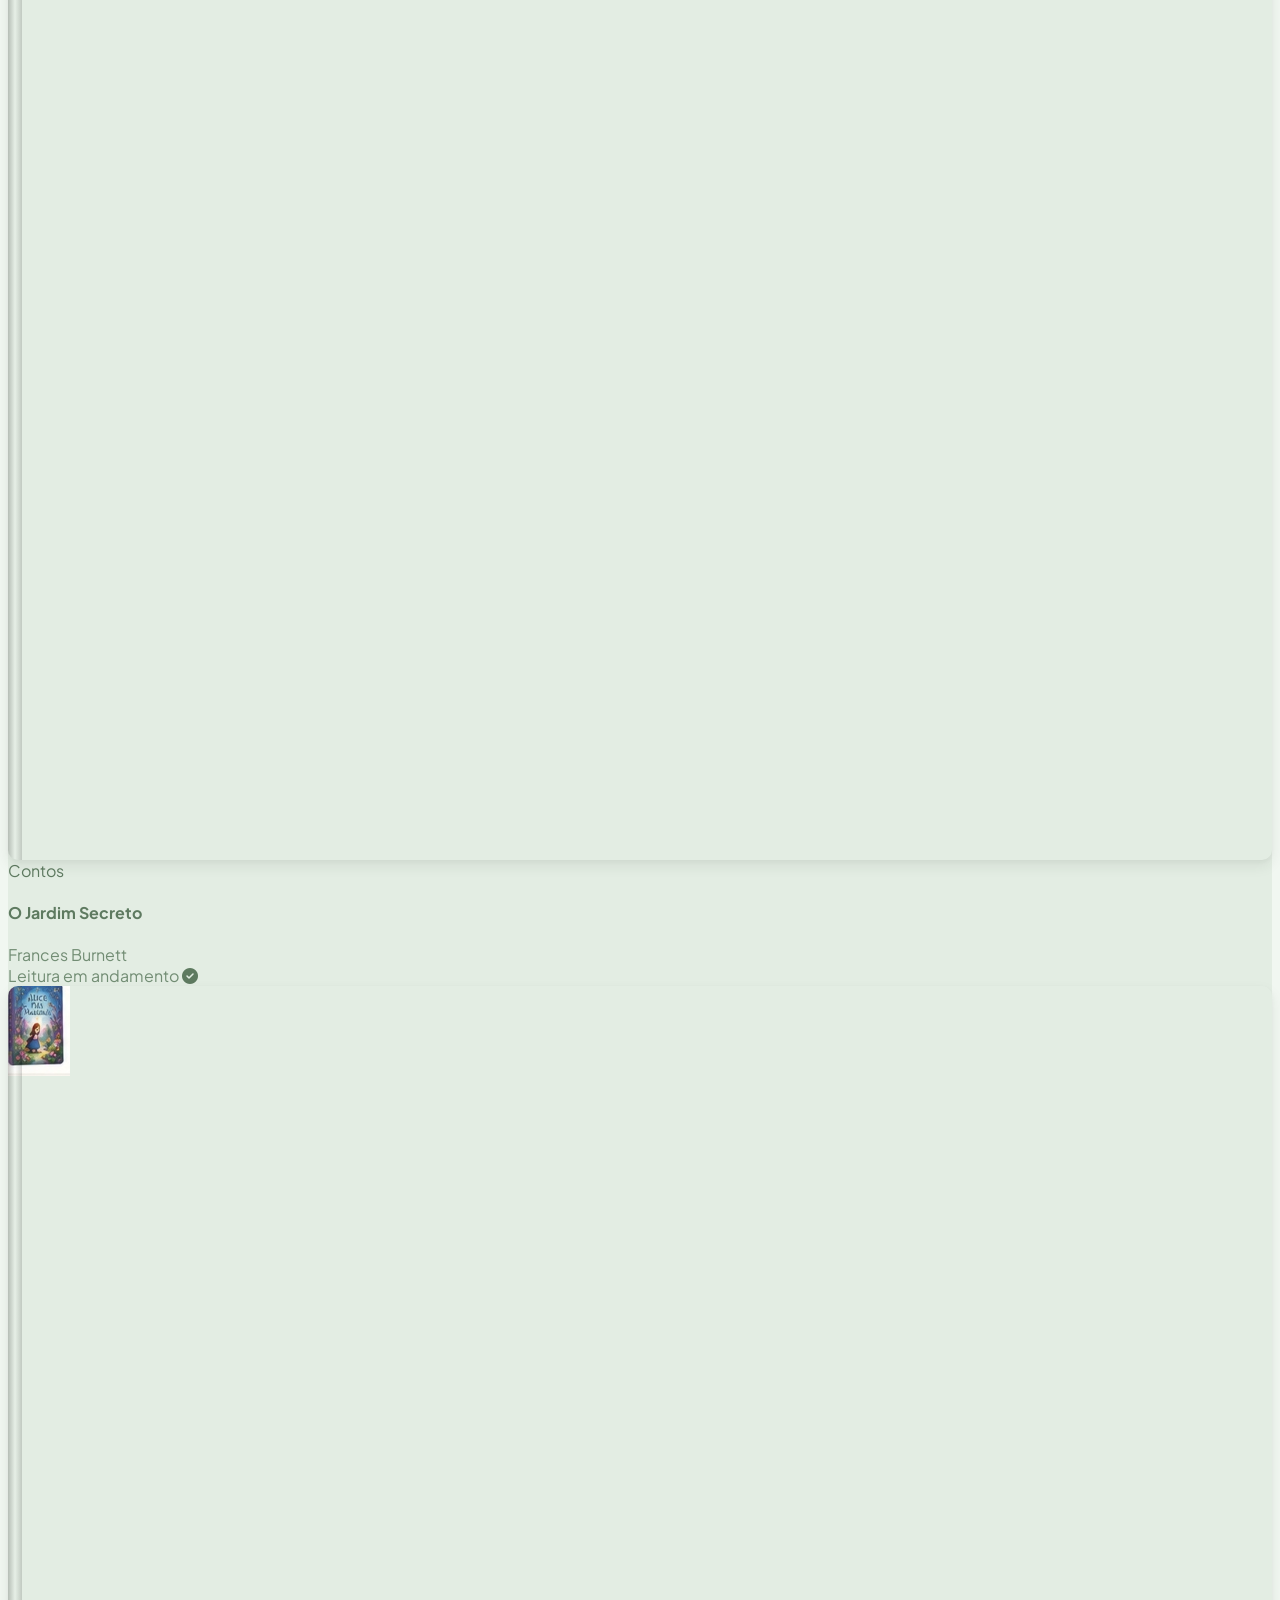
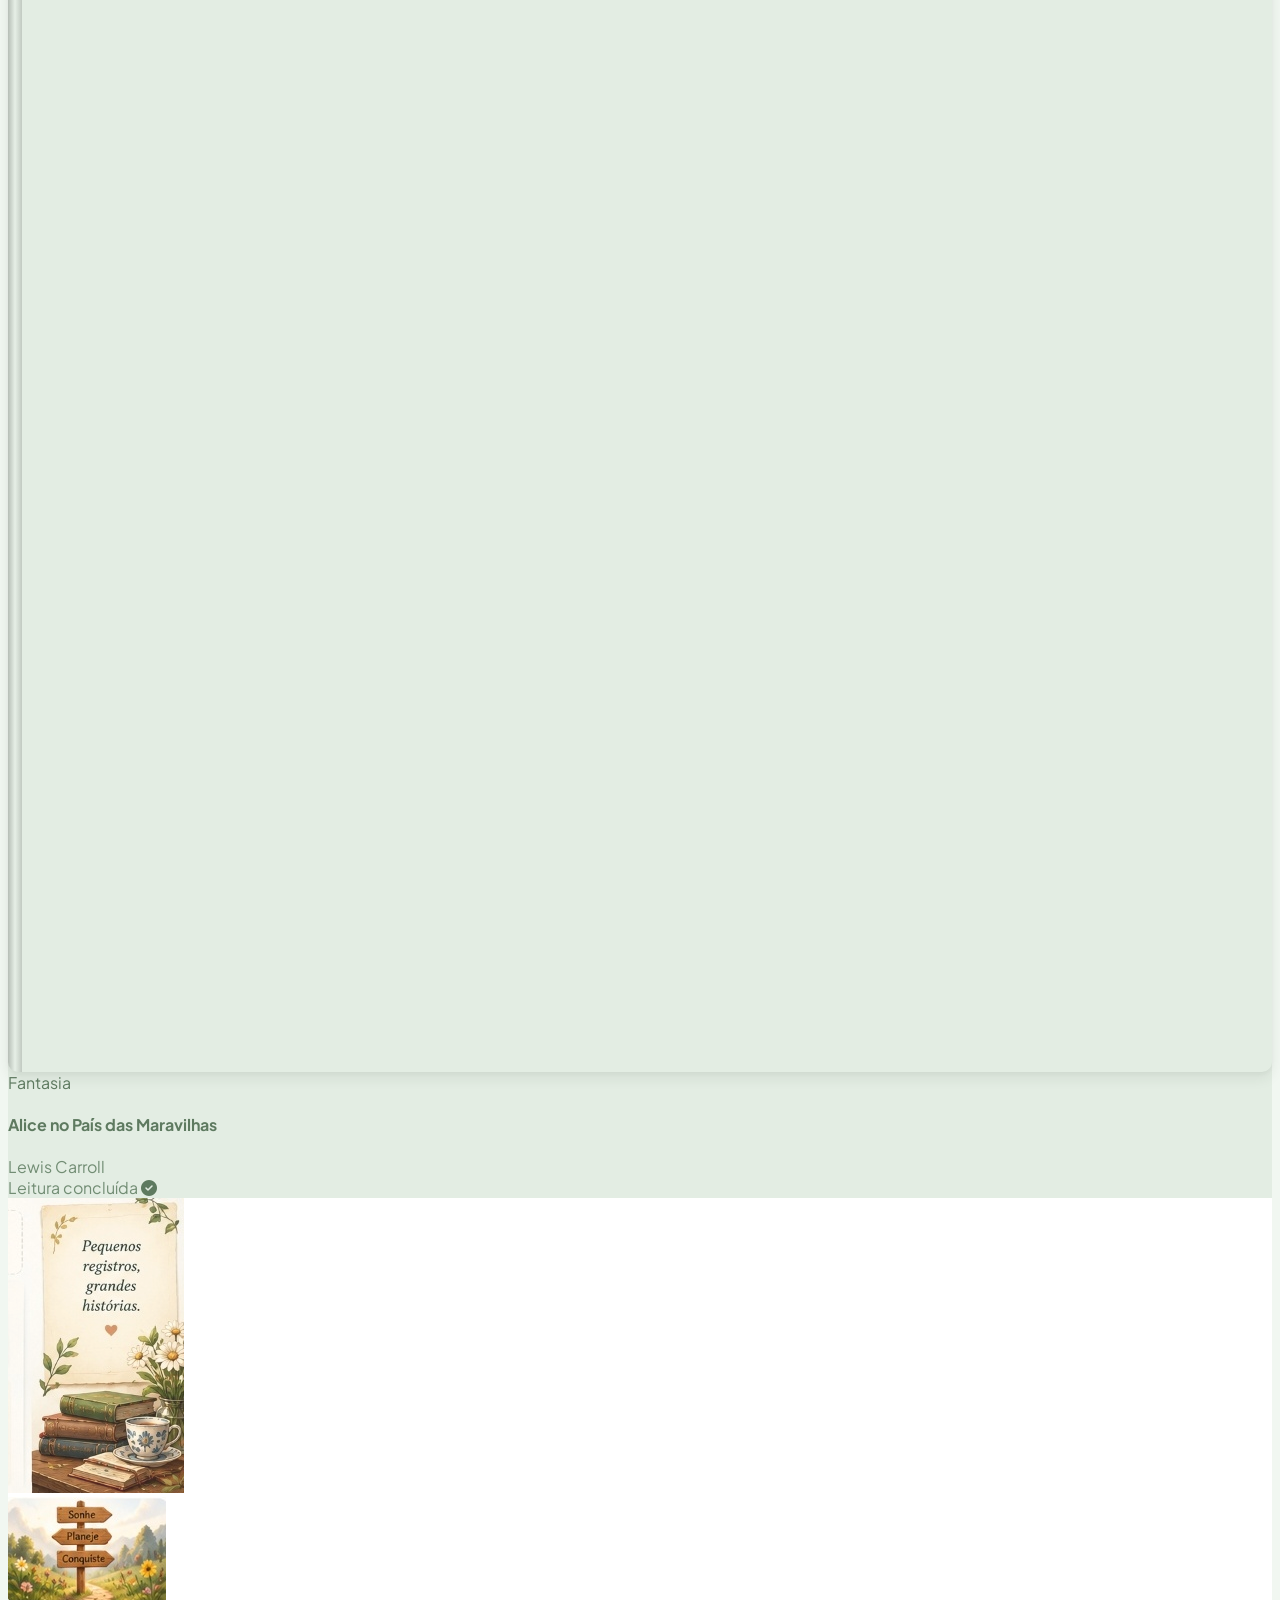
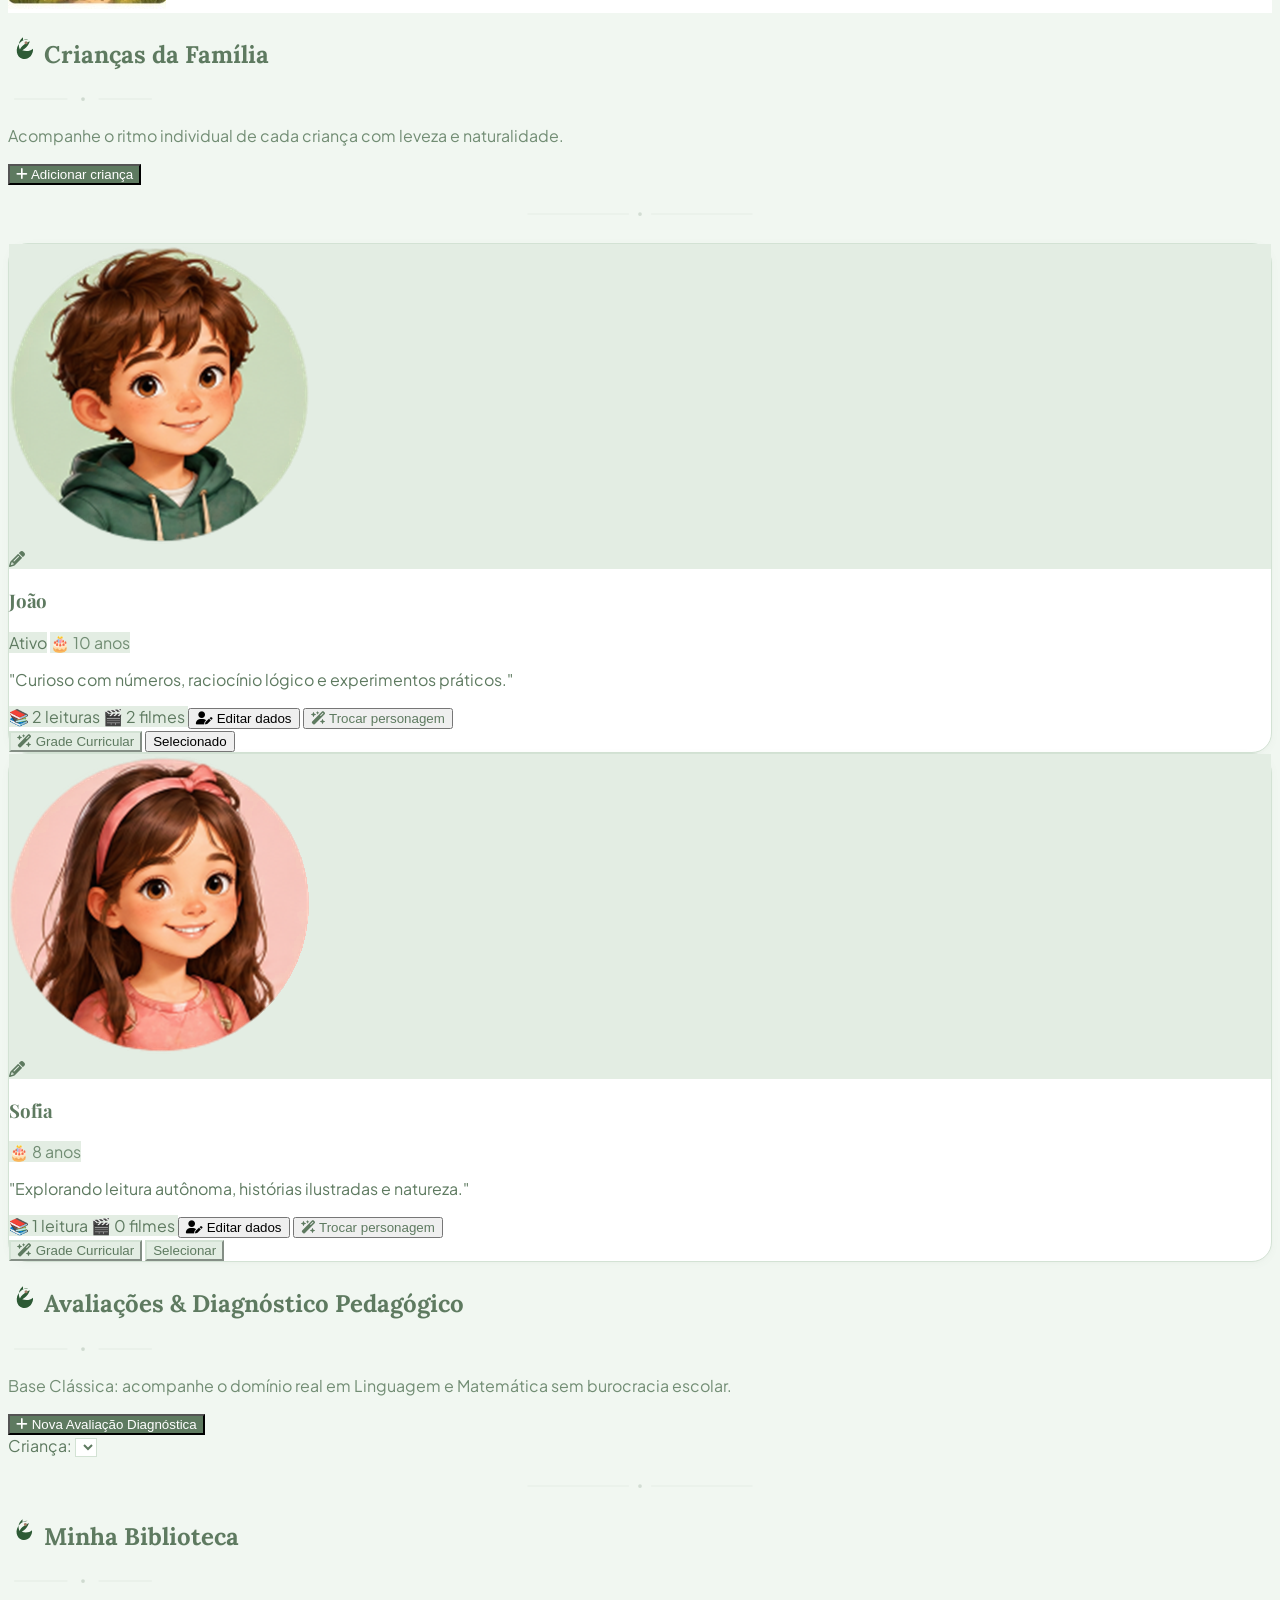
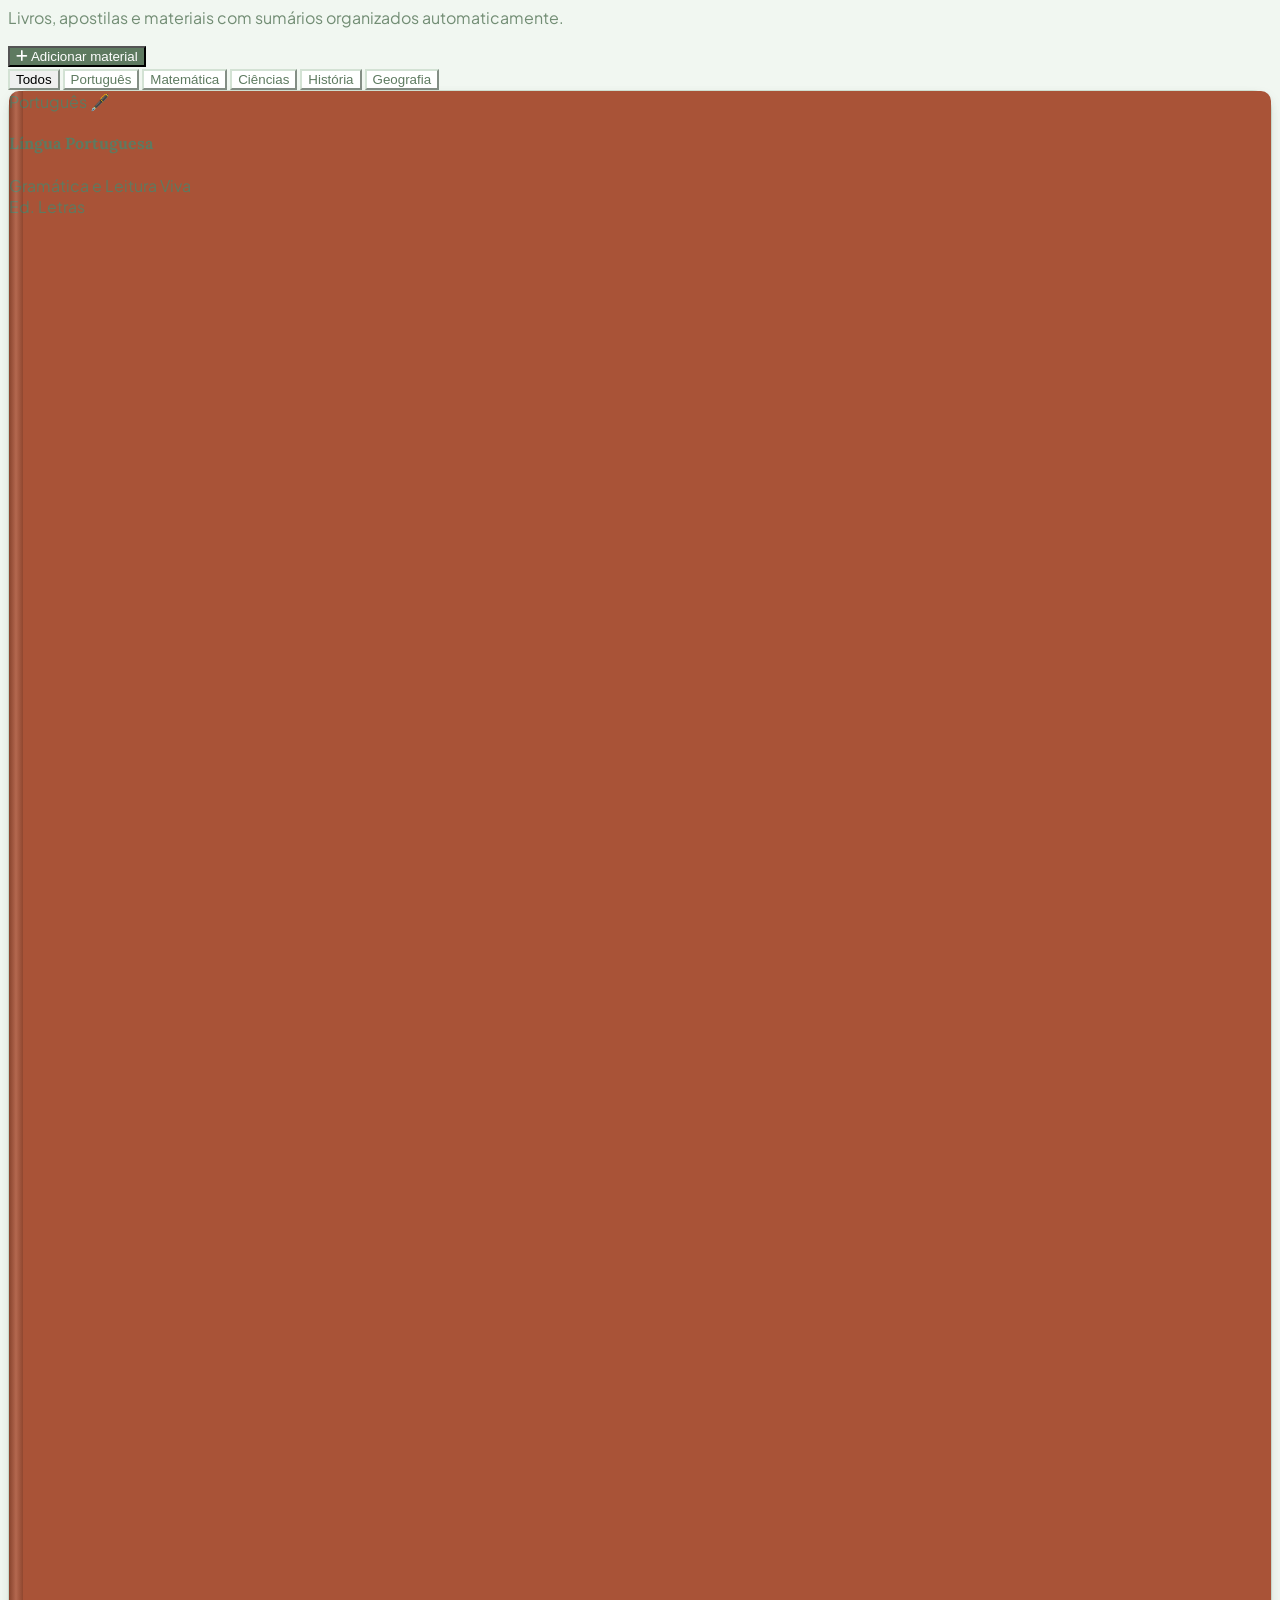
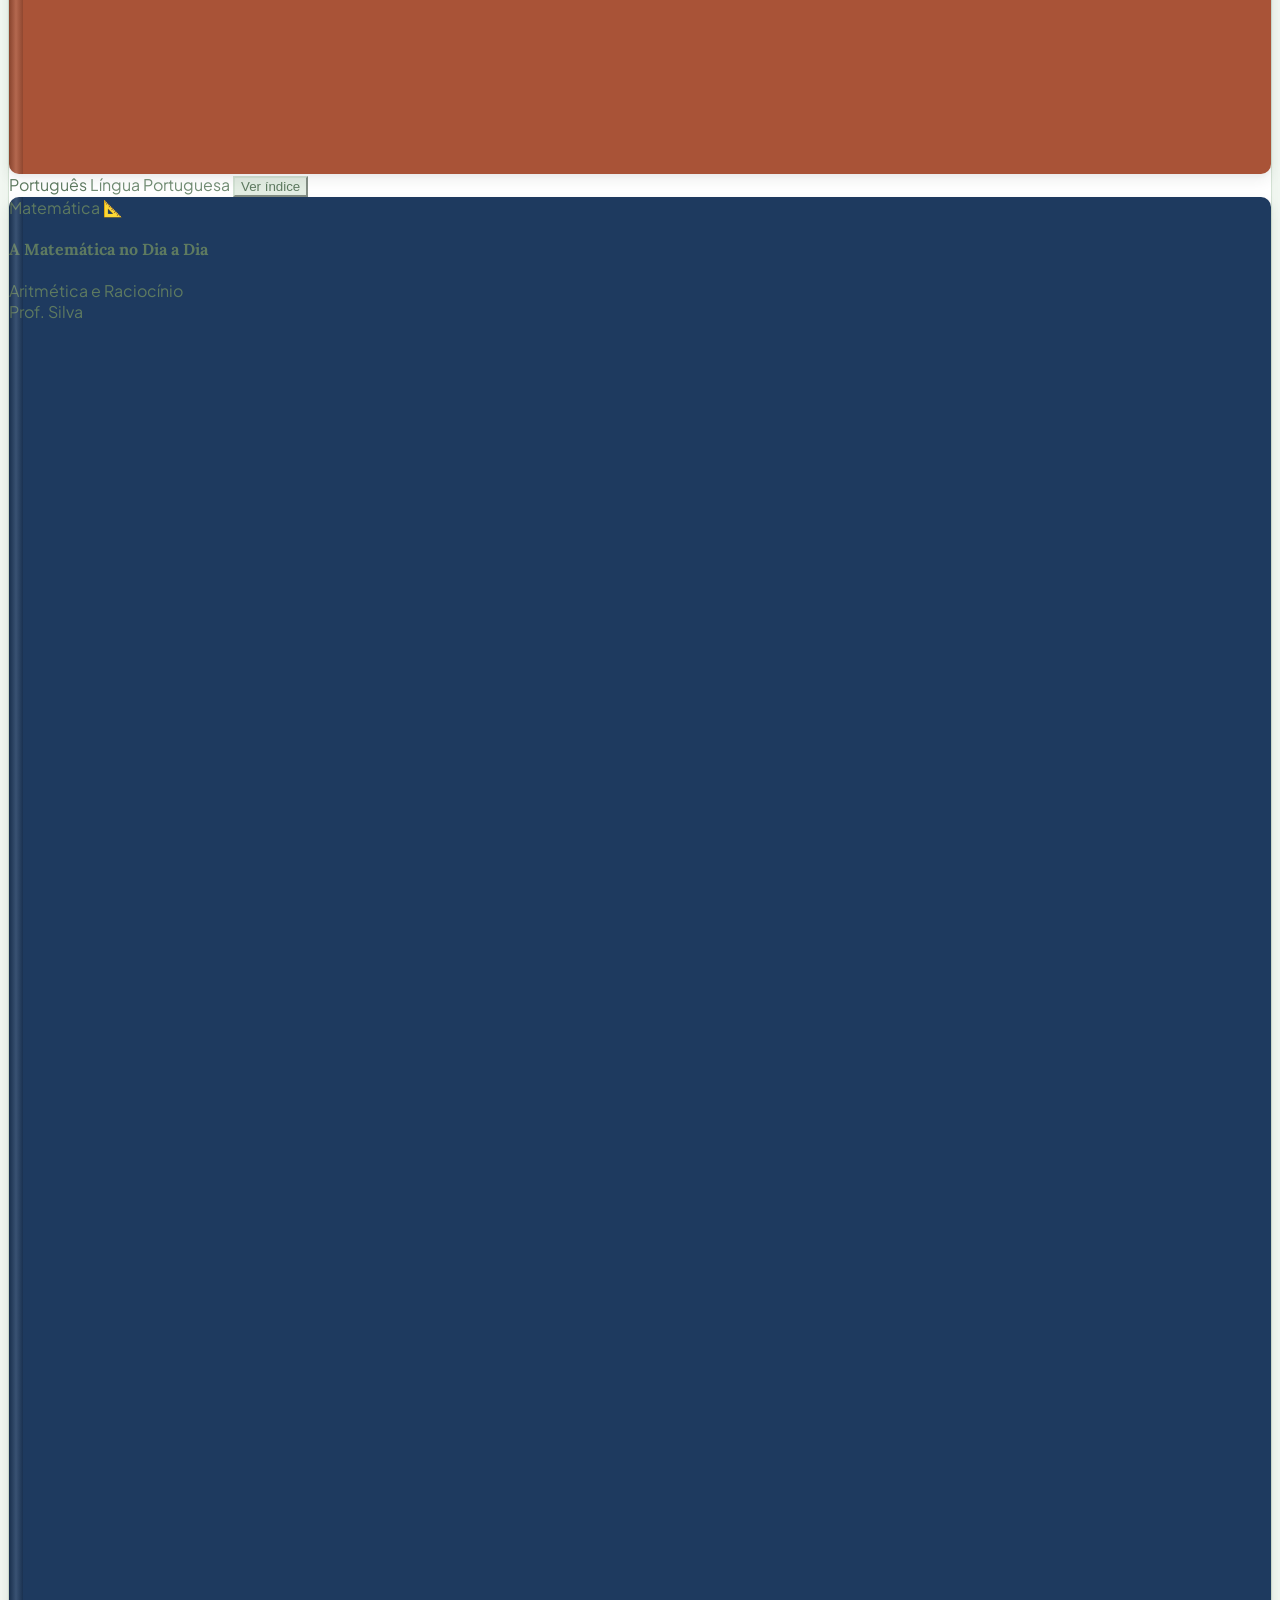
==== commit 221a4e32: "fix(ui): ajustar enquadramento integral dos banners 1376x768 e contraste dinamico dos textos centrai" ====
--- a/gemini-code-1789597161196.html
+++ b/gemini-code-1789597161196.html
@@ -20,7 +20,7 @@
   <link rel="stylesheet" href="https://cdnjs.cloudflare.com/ajax/libs/font-awesome/6.4.0/css/all.min.css">
   
   <!-- Estilos e Temas do Planner ACTA -->
-  <link rel="stylesheet" href="css/style.css?v=20261012_aquarela_bebe">
+  <link rel="stylesheet" href="css/style.css?v=20261012_nitido">
 </head>
 <body class="font-sans antialiased min-h-screen flex flex-col md:flex-row">
 
@@ -241,7 +241,7 @@
     <div id="tab-casa" class="tab-pane space-y-7">
       
       <!-- 1. BANNER SUPERIOR ILUSTRADO DO MOCKUP (CAPA DE PLANNER DIGITAL PREMIUM) -->
-      <div id="heroBannerContainer" class="relative w-full rounded-3xl overflow-hidden border border-[#E8E2D5] shadow-xs hero-illustrated-banner min-h-[220px] sm:min-h-[250px] md:min-h-[270px] flex items-center justify-center bg-cover bg-center transition-all duration-500" style="background-image: url('assets/banner-natureza.jpg');">
+      <div id="heroBannerContainer" class="relative w-full rounded-3xl overflow-hidden border border-[#E8E2D5] shadow-xs hero-illustrated-banner flex items-start justify-center bg-cover bg-center transition-all duration-500" style="background-image: url('assets/banner-natureza.jpg?v=20261012_3');">
         <!-- Overlay sutil transparente (para não esconder a arte ilustrada nas laterais) -->
         <div id="heroBannerOverlay" class="absolute inset-0 z-0 transition-all duration-500 pointer-events-none" style="background: transparent;"></div>
 
@@ -274,30 +274,30 @@
           </div>
         </div>
 
-        <!-- Conteúdo Central Nobre e Perfeitamente Legível (Área Limpa da Ilustração) -->
-        <div class="relative z-10 w-full max-w-xl mx-auto text-center px-4 py-6 sm:py-8 flex flex-col items-center justify-center space-y-1 sm:space-y-1.5">
+        <!-- Conteúdo Central Nobre e Perfeitamente Legível (Área Limpa Superior da Ilustração) -->
+        <div class="relative z-10 w-full max-w-xl mx-auto text-center px-4 pt-4 sm:pt-5 md:pt-6 pb-2 flex flex-col items-center justify-start space-y-0.5 sm:space-y-1 self-start">
           <!-- Logo ACTA com Emblema Botânico Centralizado -->
           <div class="flex items-center justify-center gap-2.5">
             <span class="theme-title-badge w-8 h-8 sm:w-9 sm:h-9 shrink-0 shadow-xs inline-block"></span>
-            <h1 class="font-editorial-serif text-3xl sm:text-4xl md:text-5xl font-bold tracking-tight text-[#1F3D24]">ACTA</h1>
+            <h1 class="font-editorial-serif text-3xl sm:text-4xl md:text-5xl font-bold tracking-tight">ACTA</h1>
           </div>
 
           <!-- Lema em Caixa Alta Espaçada -->
-          <p class="text-[10px] sm:text-[11px] md:text-xs font-bold tracking-[0.22em] text-[#334235] uppercase">
+          <p class="text-[10px] sm:text-[11px] md:text-xs font-bold tracking-[0.22em] uppercase">
             PLANEJE. REGISTRE. ACOMPANHE.
           </p>
 
           <!-- Frase Principal em Caligrafia Nobre -->
-          <p class="font-script text-2xl sm:text-3xl md:text-4xl text-[#1F3D24] leading-snug pt-0.5 sm:pt-1">
+          <p class="font-script text-2xl sm:text-3xl md:text-4xl leading-snug pt-0.5">
             Grandes conquistas nascem de pequenos passos diários.
           </p>
 
           <!-- Citação Clássica de Sabedoria Centralizada -->
-          <div class="pt-1 space-y-0.5">
-            <p class="font-editorial-title italic text-xs sm:text-sm text-[#445246] max-w-md mx-auto">
+          <div class="pt-0.5 space-y-0.5">
+            <p class="font-editorial-title italic text-xs sm:text-sm max-w-md mx-auto">
               “O coração está inquieto enquanto não repousa em Ti.”
             </p>
-            <p class="text-[10px] sm:text-[11px] font-semibold text-[#667267]">
+            <p class="text-[10px] sm:text-[11px] font-semibold">
               — Santo Agostinho
             </p>
           </div>
@@ -3086,6 +3086,6 @@
   <script src="js/reports.js?v=20261008_4"></script>
   <script src="js/quotes.js?v=20260929_16"></script>
   <script src="js/tutorial.js?v=20260929_16"></script>
-  <script src="js/app.js?v=20261008_1"></script>
+  <script src="js/app.js?v=20261012_nitido"></script>
 </body>
 </html>
--- a/css/style.css
+++ b/css/style.css
@@ -38,6 +38,11 @@
   --sidebar-active-bg: #E3EDE3;
   --sidebar-active-text: #4E6850;
   --banner-bg: linear-gradient(135deg, #EBF3EB 0%, #F1F7F1 100%);
+  --banner-bg-position: center 75%;
+  --banner-title-color: #1F4726;
+  --banner-subtitle-color: #283B2B;
+  --banner-quote-color: #364D39;
+  --banner-text-shadow: 0 1px 14px rgba(255, 255, 255, 0.98), 0 0 6px rgba(255, 255, 255, 0.95);
   --card-planejar-bg: #EAF3EA;
   --card-planejar-border: #D6E4D7;
   --card-registrar-bg: #FAF3EE;
@@ -49,7 +54,7 @@
   --theme-watermark-size: 0 0;
 
   /* Ícone de cabeçalho sutil em sálvia */
-  --theme-badge-svg: url("data:image/svg+xml,%3Csvg xmlns='http://www.w3.org/2000/svg' viewBox='0 0 40 40'%3E%3Cpath fill='%235E7A60' d='M20 6c-5 4-7 10-4 16 1-3 3-5 6-7 4-3 7-4 7-4s-1 3-3 6c-2 3-5 5-7 6 5 2 11 1 14-2 1 3-1 7-3 10-3 3-6 4-11 3-4-1-6-4-7-8-1-5 1-10 4-13 3-3 6-5 11-5-2 1-5 1-7 2z'/%3E%3Ccircle cx='24' cy='13' r='2' fill='%23A47D68'/%3E%3C/svg%3E");
+  --theme-badge-svg: url("data:image/svg+xml,%3Csvg xmlns='http://www.w3.org/2000/svg' viewBox='0 0 40 40'%3E%3Cpath fill='%232D5A35' d='M20 6c-5 4-7 10-4 16 1-3 3-5 6-7 4-3 7-4 7-4s-1 3-3 6c-2 3-5 5-7 6 5 2 11 1 14-2 1 3-1 7-3 10-3 3-6 4-11 3-4-1-6-4-7-8-1-5 1-10 4-13 3-3 6-5 11-5-2 1-5 1-7 2z'/%3E%3Ccircle cx='24' cy='13' r='2' fill='%23A47D68'/%3E%3C/svg%3E");
   --theme-banner-ornament-svg: none;
   --theme-card-corner-svg: none;
   --theme-header-vignette: url("data:image/svg+xml,%3Csvg xmlns='http://www.w3.org/2000/svg' viewBox='0 0 240 32'%3E%3Cpath d='M10 16h85m50 0h85' stroke='%235E7A60' stroke-width='1' stroke-opacity='0.35'/%3E%3Ccircle cx='120' cy='16' r='3' fill='%235E7A60' fill-opacity='0.5'/%3E%3C/svg%3E");
@@ -90,6 +95,11 @@
   --sidebar-active-bg: #D7E5F1;
   --sidebar-active-text: #435E77;
   --banner-bg: linear-gradient(135deg, #E6EFF7 0%, #EEF4FA 100%);
+  --banner-bg-position: center 60%;
+  --banner-title-color: #162F4D;
+  --banner-subtitle-color: #1D3552;
+  --banner-quote-color: #2B435E;
+  --banner-text-shadow: 0 1px 16px rgba(255, 255, 255, 1), 0 0 8px rgba(255, 255, 255, 0.98);
   --card-planejar-bg: #E6EFF7;
   --card-planejar-border: #D0DFEC;
   --card-registrar-bg: #F7EFEA;
@@ -100,7 +110,7 @@
   --theme-watermark: none;
   --theme-watermark-size: 0 0;
 
-  --theme-badge-svg: url("data:image/svg+xml,%3Csvg xmlns='http://www.w3.org/2000/svg' viewBox='0 0 40 40'%3E%3Ccircle cx='20' cy='20' r='14' fill='none' stroke='%235B758E' stroke-width='1.5'/%3E%3Cpath fill='%235B758E' d='M14 16h5v9h-5zm7 0h5v9h-5zm-1-2l3-3 2 2-3 3z'/%3E%3C/svg%3E");
+  --theme-badge-svg: url("data:image/svg+xml,%3Csvg xmlns='http://www.w3.org/2000/svg' viewBox='0 0 40 40'%3E%3Ccircle cx='20' cy='20' r='14' fill='none' stroke='%23162F4D' stroke-width='1.8'/%3E%3Cpath fill='%23162F4D' d='M14 16h5v9h-5zm7 0h5v9h-5zm-1-2l3-3 2 2-3 3z'/%3E%3C/svg%3E");
   --theme-banner-ornament-svg: none;
   --theme-card-corner-svg: none;
   --theme-header-vignette: url("data:image/svg+xml,%3Csvg xmlns='http://www.w3.org/2000/svg' viewBox='0 0 240 32'%3E%3Cpath d='M10 16h85m50 0h85' stroke='%235B758E' stroke-width='1' stroke-opacity='0.35'/%3E%3Ccircle cx='120' cy='16' r='3' fill='%235B758E' fill-opacity='0.5'/%3E%3C/svg%3E");
@@ -137,6 +147,11 @@
   --sidebar-active-bg: #F9E8BF;
   --sidebar-active-text: #786431;
   --banner-bg: linear-gradient(135deg, #FFF5E0 0%, #FFFAED 100%);
+  --banner-bg-position: center 72%;
+  --banner-title-color: #163A59;
+  --banner-subtitle-color: #1E4466;
+  --banner-quote-color: #284E70;
+  --banner-text-shadow: 0 1px 14px rgba(255, 255, 255, 0.98), 0 0 6px rgba(255, 255, 255, 0.95);
   --card-planejar-bg: #FFF5E0;
   --card-planejar-border: #F3E4C1;
   --card-registrar-bg: #FCF4EB;
@@ -147,7 +162,7 @@
   --theme-watermark: none;
   --theme-watermark-size: 0 0;
 
-  --theme-badge-svg: url("data:image/svg+xml,%3Csvg xmlns='http://www.w3.org/2000/svg' viewBox='0 0 40 40'%3E%3Ccircle cx='20' cy='20' r='7' fill='%23947D46'/%3E%3Ccircle cx='20' cy='8' r='2' fill='%23947D46'/%3E%3Ccircle cx='20' cy='32' r='2' fill='%23947D46'/%3E%3Ccircle cx='8' cy='20' r='2' fill='%23947D46'/%3E%3Ccircle cx='32' cy='20' r='2' fill='%23947D46'/%3E%3C/svg%3E");
+  --theme-badge-svg: url("data:image/svg+xml,%3Csvg xmlns='http://www.w3.org/2000/svg' viewBox='0 0 40 40'%3E%3Ccircle cx='20' cy='20' r='7' fill='%23D99B26'/%3E%3Ccircle cx='20' cy='8' r='2' fill='%23D99B26'/%3E%3Ccircle cx='20' cy='32' r='2' fill='%23D99B26'/%3E%3Ccircle cx='8' cy='20' r='2' fill='%23D99B26'/%3E%3Ccircle cx='32' cy='20' r='2' fill='%23D99B26'/%3E%3C/svg%3E");
   --theme-banner-ornament-svg: none;
   --theme-card-corner-svg: none;
   --theme-header-vignette: url("data:image/svg+xml,%3Csvg xmlns='http://www.w3.org/2000/svg' viewBox='0 0 240 32'%3E%3Cpath d='M10 16h85m50 0h85' stroke='%23947D46' stroke-width='1' stroke-opacity='0.35'/%3E%3Ccircle cx='120' cy='16' r='3' fill='%23947D46' fill-opacity='0.5'/%3E%3C/svg%3E");
@@ -184,6 +199,11 @@
   --sidebar-active-bg: #E4E4E4;
   --sidebar-active-text: #4F4F4F;
   --banner-bg: linear-gradient(135deg, #F0F0F0 0%, #F8F8F8 100%);
+  --banner-bg-position: center 65%;
+  --banner-title-color: #22262A;
+  --banner-subtitle-color: #2F353B;
+  --banner-quote-color: #3E464D;
+  --banner-text-shadow: 0 1px 14px rgba(255, 255, 255, 0.98), 0 0 6px rgba(255, 255, 255, 0.95);
   --card-planejar-bg: #F0F0F0;
   --card-planejar-border: #DCDCDC;
   --card-registrar-bg: #F6F1F1;
@@ -194,7 +214,7 @@
   --theme-watermark: none;
   --theme-watermark-size: 0 0;
 
-  --theme-badge-svg: url("data:image/svg+xml,%3Csvg xmlns='http://www.w3.org/2000/svg' viewBox='0 0 40 40'%3E%3Cpath fill='%23666666' d='M20 7l3 9 9 3-9 3-3 9-3-9-9-3 9-3z'/%3E%3C/svg%3E");
+  --theme-badge-svg: url("data:image/svg+xml,%3Csvg xmlns='http://www.w3.org/2000/svg' viewBox='0 0 40 40'%3E%3Cpath fill='%232C3238' d='M20 7l3 9 9 3-9 3-3 9-3-9-9-3 9-3z'/%3E%3C/svg%3E");
   --theme-banner-ornament-svg: none;
   --theme-card-corner-svg: none;
   --theme-header-vignette: url("data:image/svg+xml,%3Csvg xmlns='http://www.w3.org/2000/svg' viewBox='0 0 240 32'%3E%3Cpath d='M10 16h85m50 0h85' stroke='%23666666' stroke-width='1' stroke-opacity='0.35'/%3E%3Ccircle cx='120' cy='16' r='3' fill='%23666666' fill-opacity='0.5'/%3E%3C/svg%3E");
@@ -231,6 +251,11 @@
   --sidebar-active-bg: #E3D3EB;
   --sidebar-active-text: #5D466B;
   --banner-bg: linear-gradient(135deg, #EFE6F5 0%, #F6F0FA 100%);
+  --banner-bg-position: center 68%;
+  --banner-title-color: #3D2152;
+  --banner-subtitle-color: #4A2C60;
+  --banner-quote-color: #56386B;
+  --banner-text-shadow: 0 1px 14px rgba(255, 255, 255, 0.98), 0 0 6px rgba(255, 255, 255, 0.95);
   --card-planejar-bg: #EFE6F5;
   --card-planejar-border: #DDCFE5;
   --card-registrar-bg: #FAF0F5;
@@ -241,7 +266,7 @@
   --theme-watermark: none;
   --theme-watermark-size: 0 0;
 
-  --theme-badge-svg: url("data:image/svg+xml,%3Csvg xmlns='http://www.w3.org/2000/svg' viewBox='0 0 40 40'%3E%3Ccircle cx='15' cy='18' r='4' fill='%237B628A' fill-opacity='0.6'/%3E%3Ccircle cx='25' cy='18' r='4' fill='%23607F94' fill-opacity='0.6'/%3E%3Ccircle cx='20' cy='25' r='4' fill='%23A86D8B' fill-opacity='0.6'/%3E%3C/svg%3E");
+  --theme-badge-svg: url("data:image/svg+xml,%3Csvg xmlns='http://www.w3.org/2000/svg' viewBox='0 0 40 40'%3E%3Ccircle cx='15' cy='18' r='4' fill='%234A2863' fill-opacity='0.85'/%3E%3Ccircle cx='25' cy='18' r='4' fill='%23607F94' fill-opacity='0.85'/%3E%3Ccircle cx='20' cy='25' r='4' fill='%23A86D8B' fill-opacity='0.85'/%3E%3C/svg%3E");
   --theme-banner-ornament-svg: none;
   --theme-card-corner-svg: none;
   --theme-header-vignette: url("data:image/svg+xml,%3Csvg xmlns='http://www.w3.org/2000/svg' viewBox='0 0 240 32'%3E%3Cpath d='M10 16h85m50 0h85' stroke='%237B628A' stroke-width='1' stroke-opacity='0.35'/%3E%3Ccircle cx='120' cy='16' r='3' fill='%237B628A' fill-opacity='0.5'/%3E%3C/svg%3E");
@@ -278,6 +303,11 @@
   --sidebar-active-bg: #F0D3D9;
   --sidebar-active-text: #693F49;
   --banner-bg: linear-gradient(135deg, #F8E5E9 0%, #FDF2F4 100%);
+  --banner-bg-position: center 65%;
+  --banner-title-color: #6B2138;
+  --banner-subtitle-color: #7A2B43;
+  --banner-quote-color: #5C2838;
+  --banner-text-shadow: 0 1px 14px rgba(255, 255, 255, 0.98), 0 0 6px rgba(255, 255, 255, 0.95);
   --card-planejar-bg: #F8E5E9;
   --card-planejar-border: #E8CCD2;
   --card-registrar-bg: #FAF0EE;
@@ -288,7 +318,7 @@
   --theme-watermark: none;
   --theme-watermark-size: 0 0;
 
-  --theme-badge-svg: url("data:image/svg+xml,%3Csvg xmlns='http://www.w3.org/2000/svg' viewBox='0 0 40 40'%3E%3Ccircle cx='20' cy='20' r='14' fill='%238A5C67' fill-opacity='0.12'/%3E%3Cpath fill='%238A5C67' d='M20 12c3-3 7-3 9 0 3 2 2 6-1 9-3 3-8 8-8 8s-5-5-8-8c-3-3-4-7-1-9 2-3 6-3 9 0z'/%3E%3C/svg%3E");
+  --theme-badge-svg: url("data:image/svg+xml,%3Csvg xmlns='http://www.w3.org/2000/svg' viewBox='0 0 40 40'%3E%3Ccircle cx='20' cy='20' r='14' fill='%238A5C67' fill-opacity='0.12'/%3E%3Cpath fill='%236B2138' d='M20 12c3-3 7-3 9 0 3 2 2 6-1 9-3 3-8 8-8 8s-5-5-8-8c-3-3-4-7-1-9 2-3 6-3 9 0z'/%3E%3C/svg%3E");
   --theme-banner-ornament-svg: none;
   --theme-card-corner-svg: none;
   --theme-header-vignette: url("data:image/svg+xml,%3Csvg xmlns='http://www.w3.org/2000/svg' viewBox='0 0 240 32'%3E%3Cpath d='M10 16h85m50 0h85' stroke='%238A5C67' stroke-width='1' stroke-opacity='0.35'/%3E%3Ccircle cx='120' cy='16' r='3' fill='%238A5C67' fill-opacity='0.5'/%3E%3C/svg%3E");
@@ -554,18 +584,56 @@
   background: rgba(0, 0, 0, 0.25);
 }
 
-/* Banner Ilustrado Superior Dinâmico (Efeito Aquarela Suave e Leve) */
+/* Banner Ilustrado Superior Dinâmico (Enquadramento Completo 1376x768 sem cortes e Textos Nítidos no Topo) */
 .hero-illustrated-banner {
   background-size: cover !important;
-  background-position: center !important;
+  background-position: center bottom !important;
   background-repeat: no-repeat !important;
   background-color: var(--bg-page) !important;
   border: 1px solid var(--border-color) !important;
   border-radius: 1.5rem;
   position: relative;
   overflow: hidden;
-  box-shadow: 0 4px 16px rgba(40, 48, 42, 0.02);
-  transition: background-image 0.4s ease, border-color 0.3s ease, background-color 0.3s ease;
+  min-height: 290px !important;
+  align-items: flex-start !important;
+  justify-content: center !important;
+  box-shadow: 0 4px 16px rgba(40, 48, 42, 0.04);
+  transition: background-image 0.4s ease, background-position 0.4s ease, border-color 0.3s ease, background-color 0.3s ease;
+}
+
+@media (min-width: 640px) {
+  .hero-illustrated-banner {
+    aspect-ratio: 1376 / 768 !important;
+    min-height: 360px !important;
+    background-size: 100% 100% !important;
+    background-position: center center !important;
+  }
+}
+
+/* Textos centrais do Banner Superior: cores dinâmicas de alto contraste por tema */
+#heroBannerContainer h1 {
+  color: var(--banner-title-color, #163D1C) !important;
+  text-shadow: var(--banner-text-shadow) !important;
+}
+
+#heroBannerContainer p.uppercase {
+  color: var(--banner-subtitle-color, #1F4B26) !important;
+  text-shadow: var(--banner-text-shadow) !important;
+  font-weight: 800 !important;
+}
+
+#heroBannerContainer p.font-script {
+  color: var(--banner-title-color, #163D1C) !important;
+  text-shadow: var(--banner-text-shadow) !important;
+  font-weight: 700 !important;
+}
+
+#heroBannerContainer p.font-editorial-title,
+#heroBannerContainer .pt-1 p,
+#heroBannerContainer .pt-0\.5 p {
+  color: var(--banner-quote-color, #264A2B) !important;
+  text-shadow: var(--banner-text-shadow) !important;
+  font-weight: 700 !important;
 }
 
 /* Ilustrações das 3 ações da Home: efeito aquarela suave (clareadas, luminosas, sem peso) */
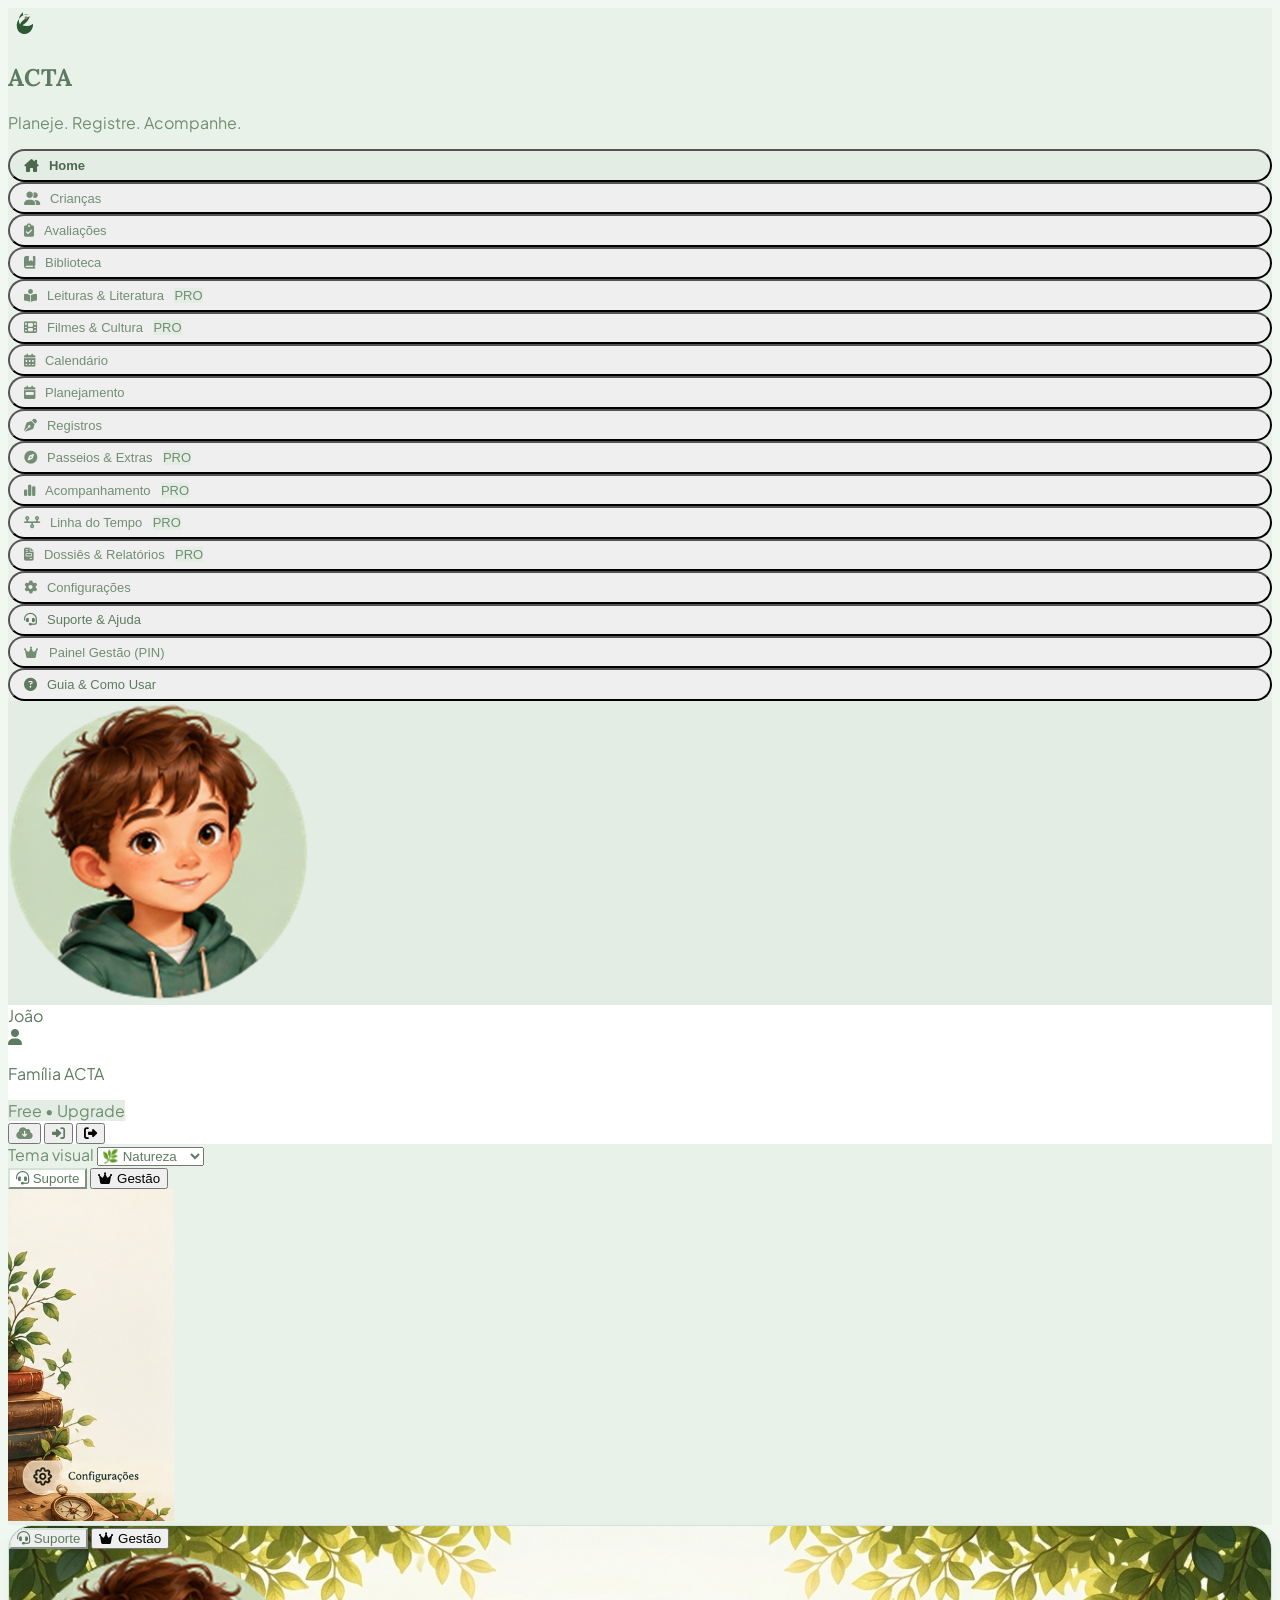
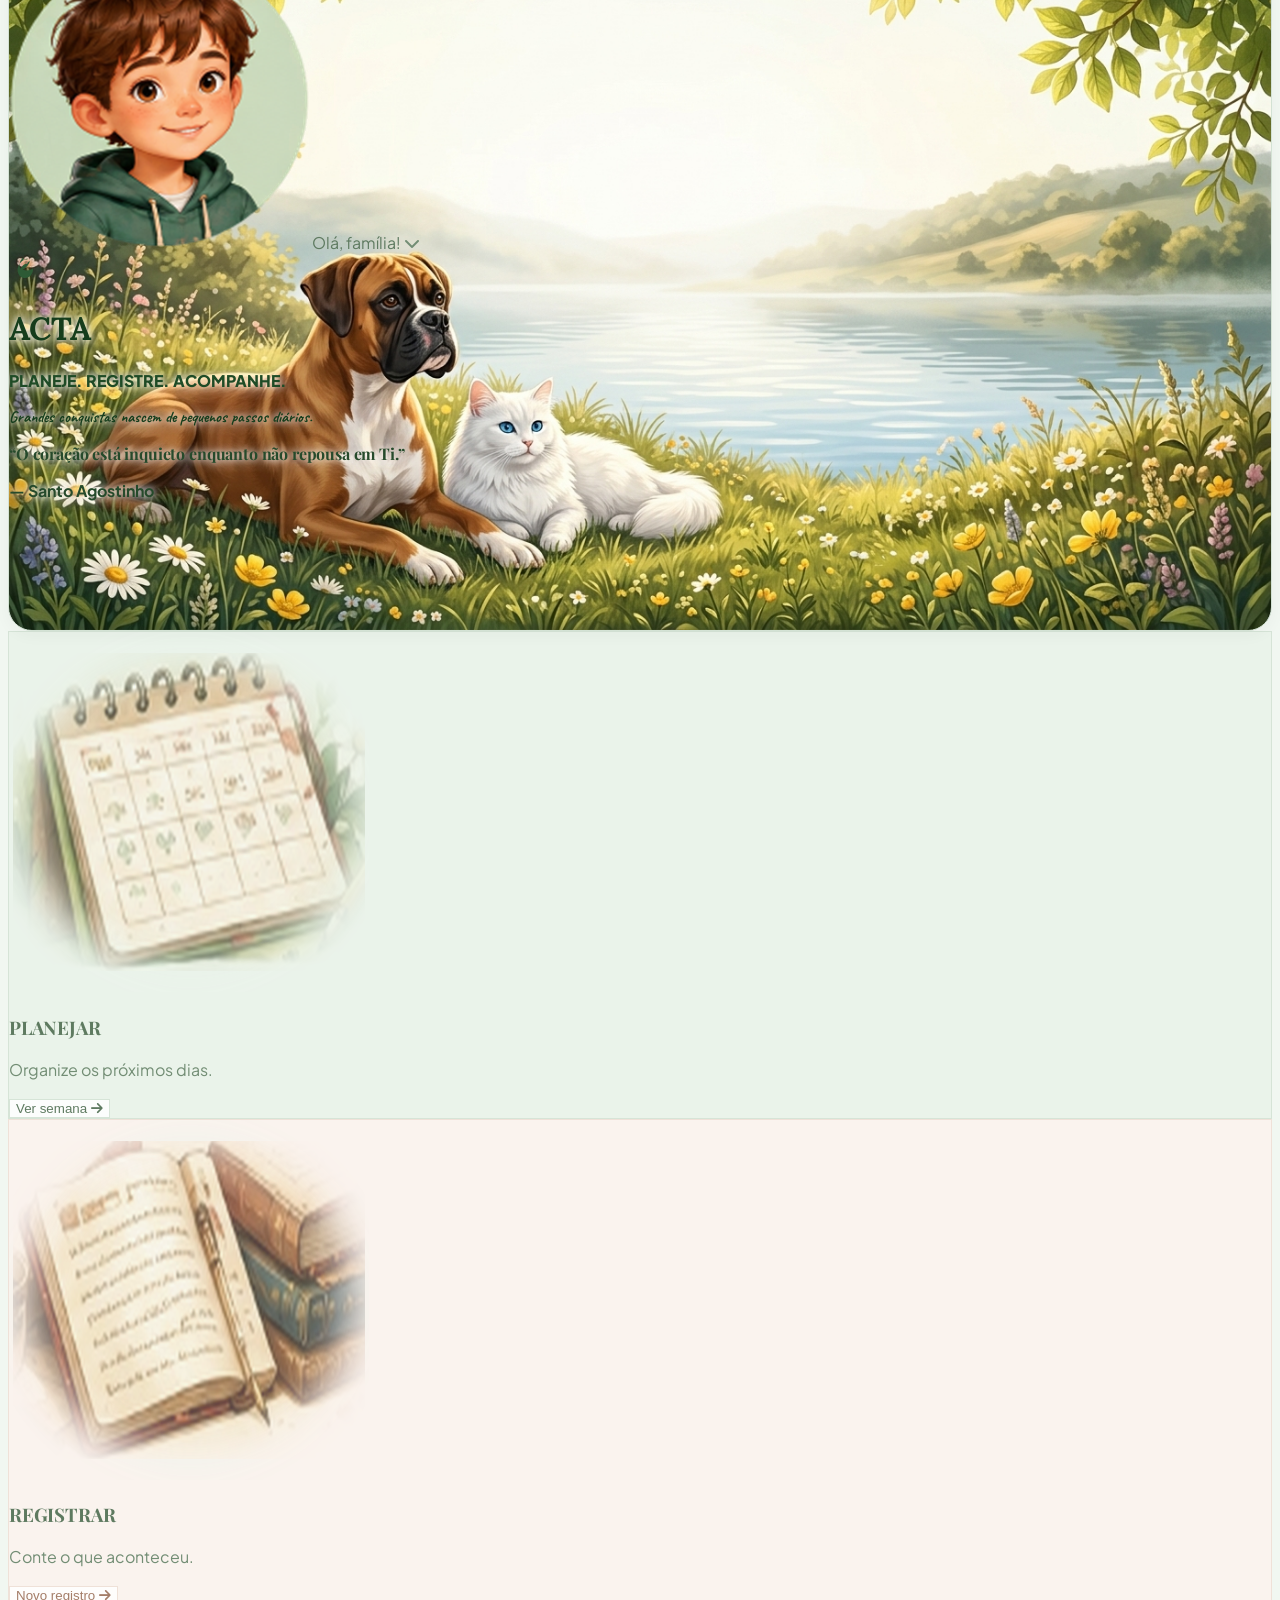
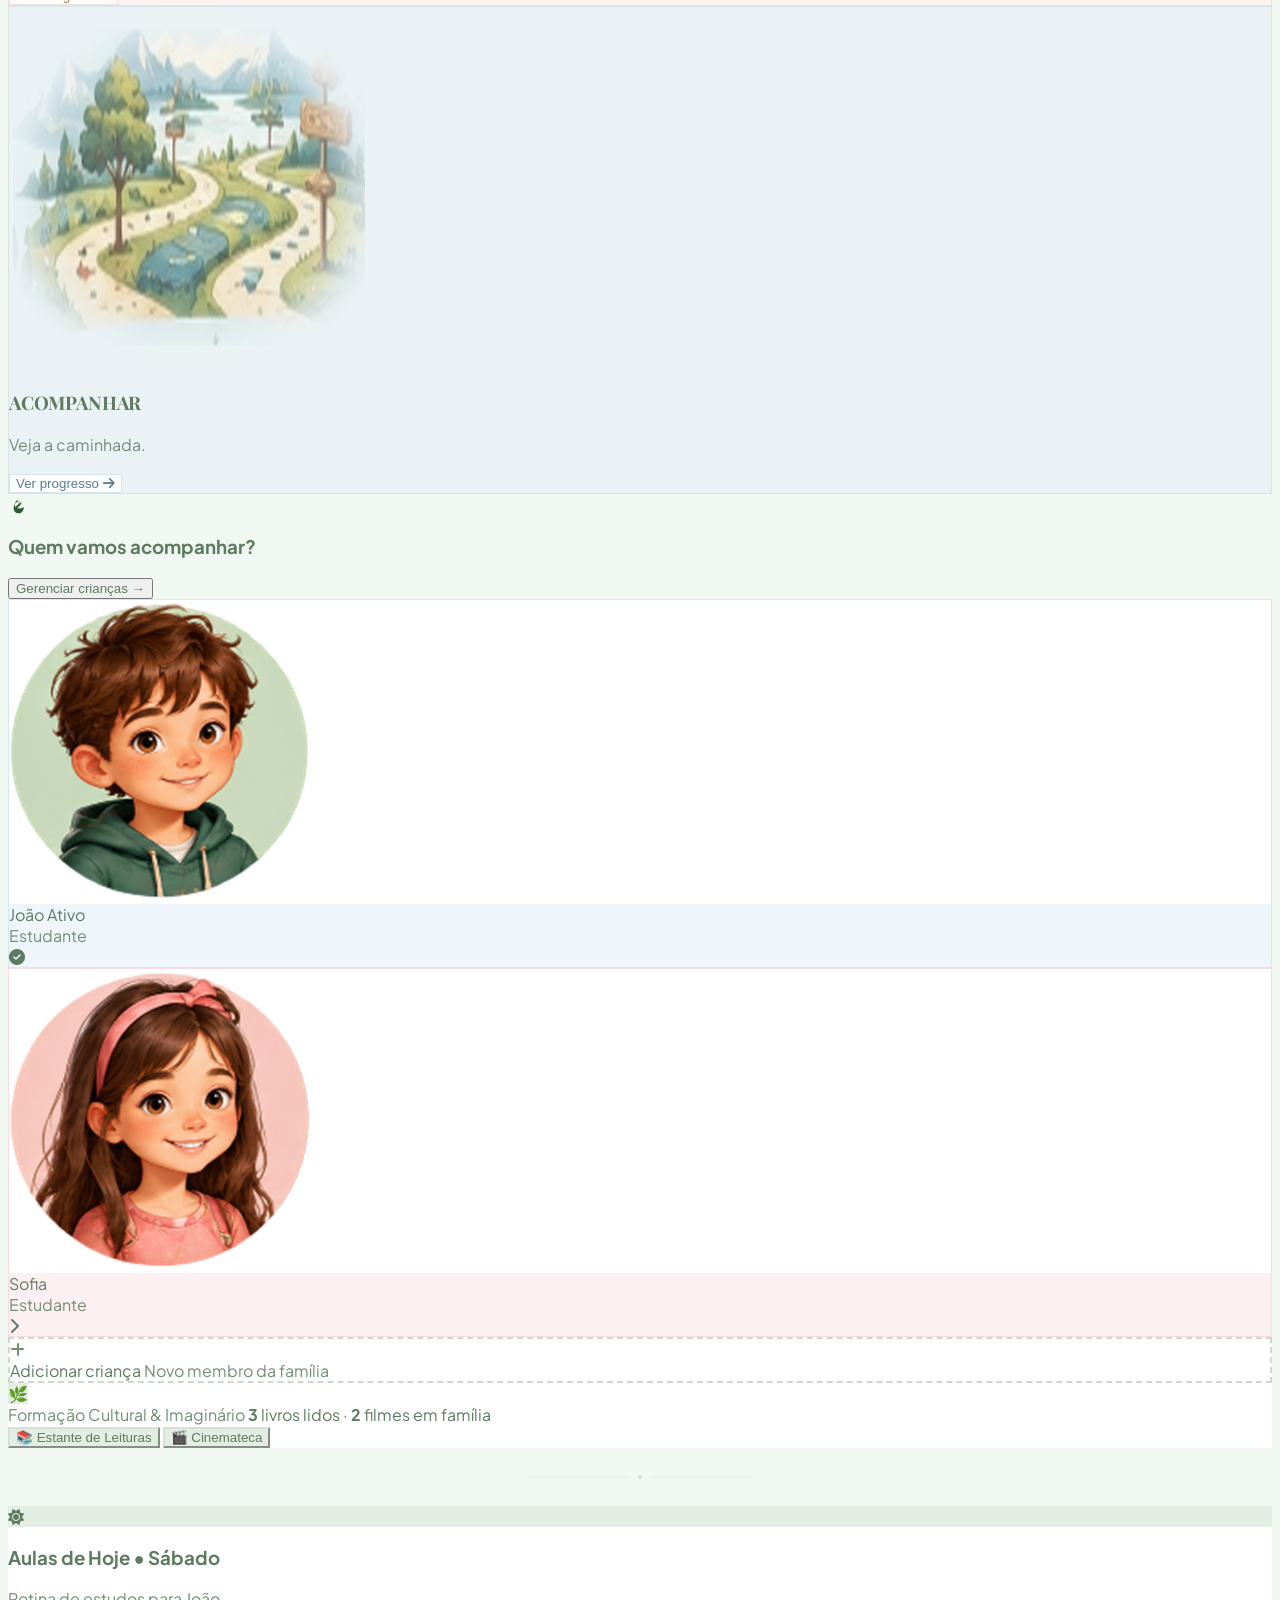
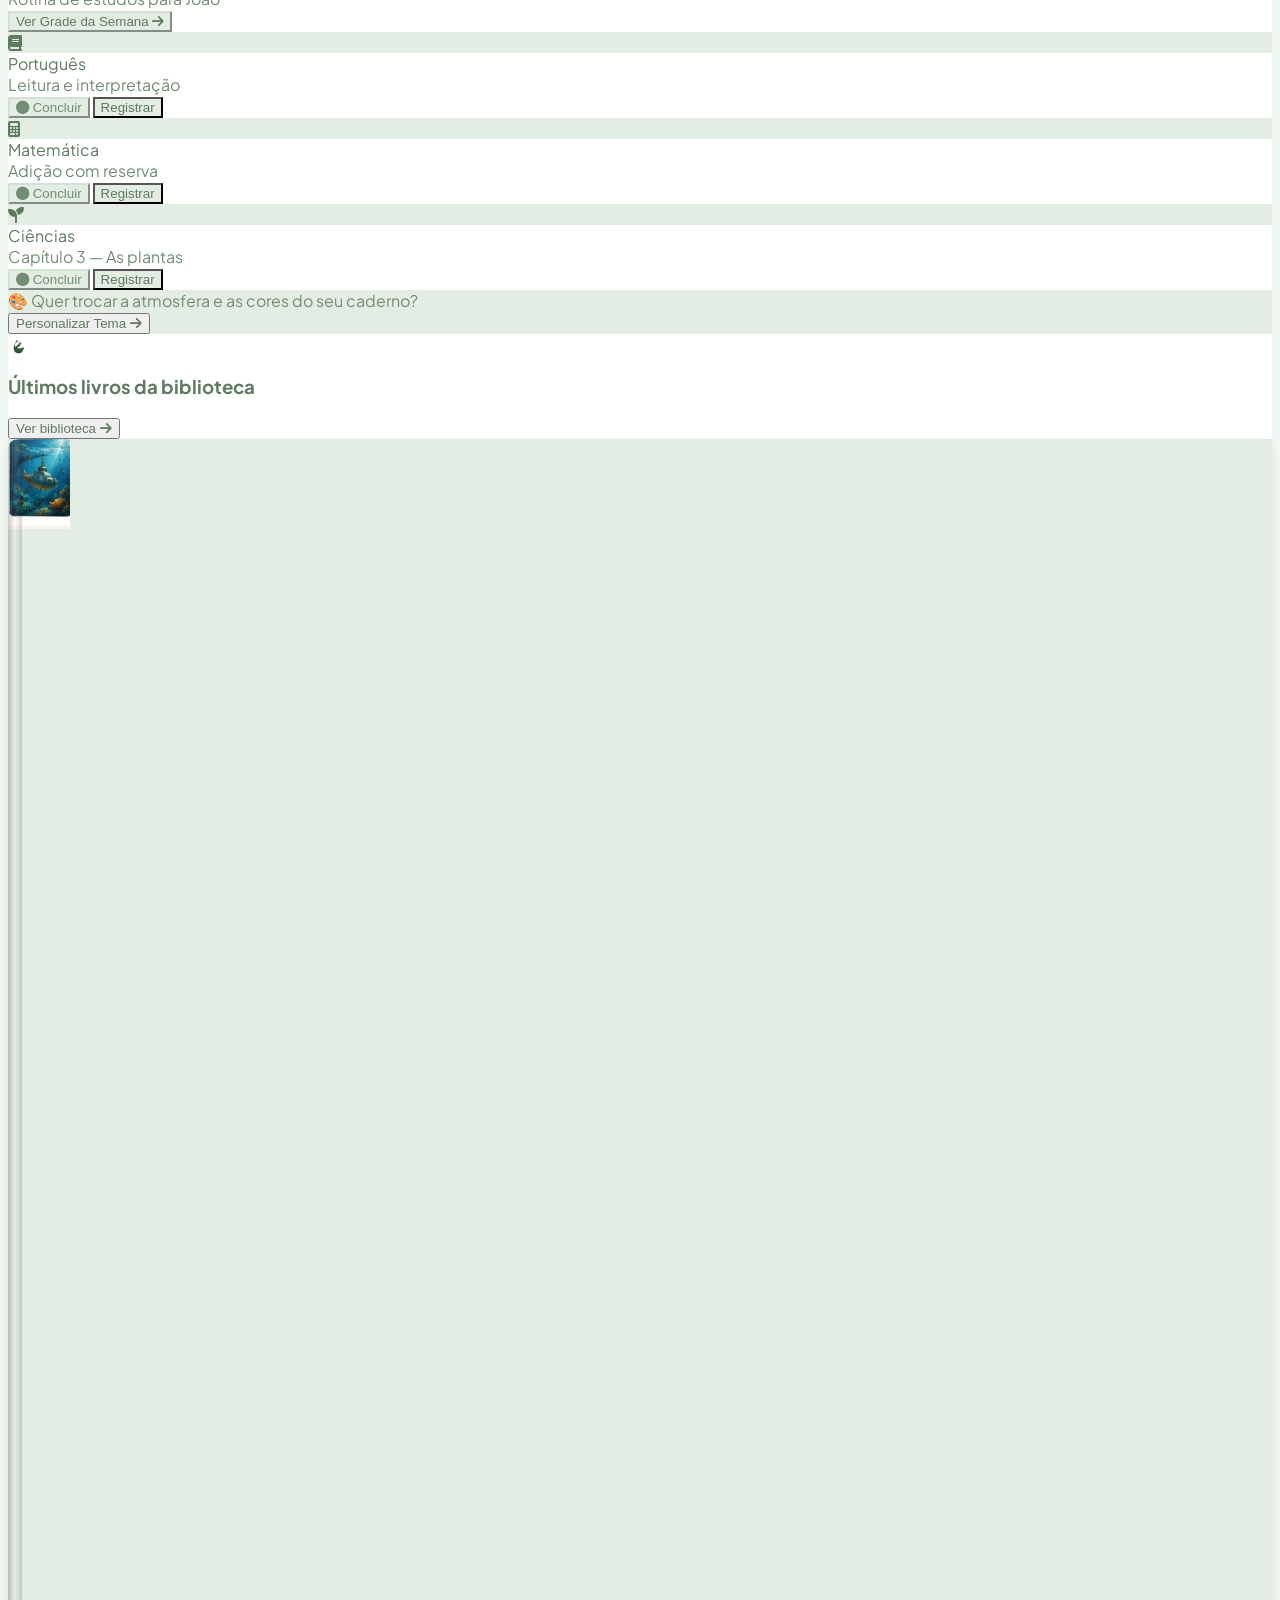
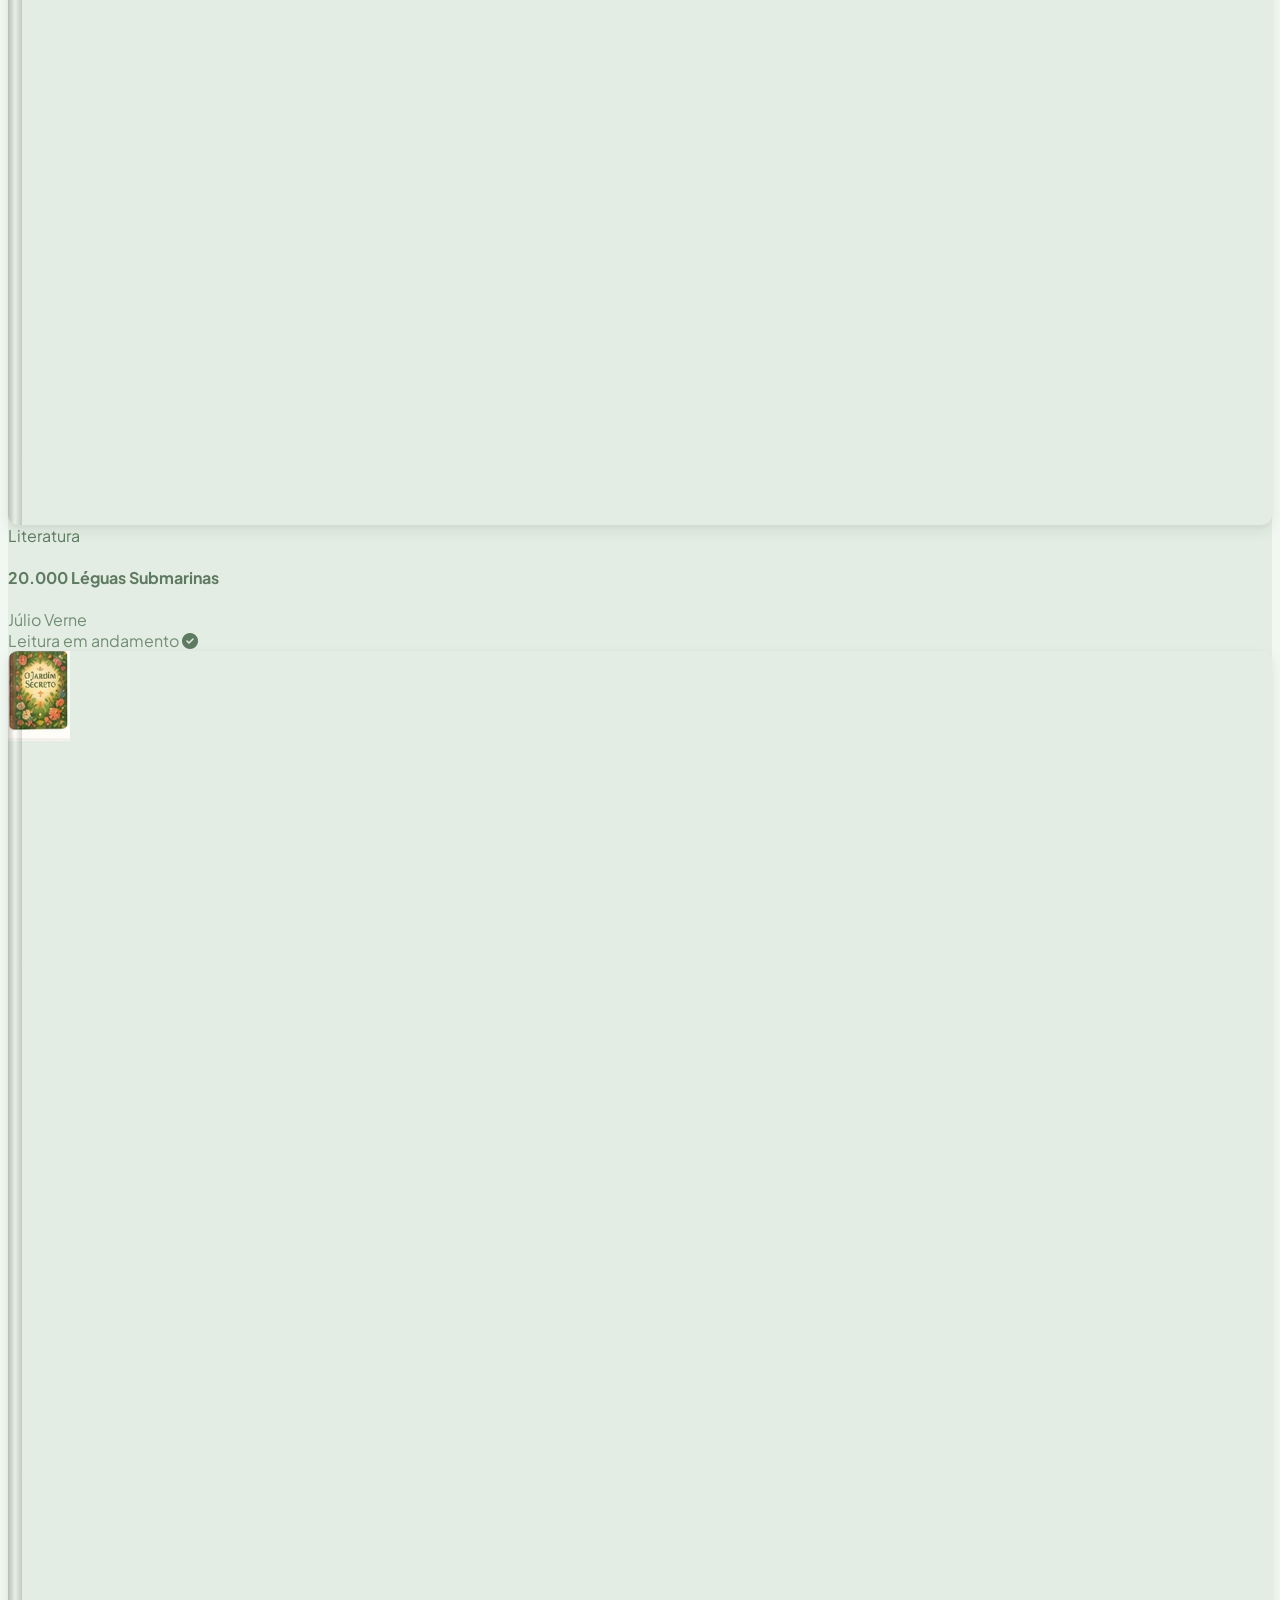
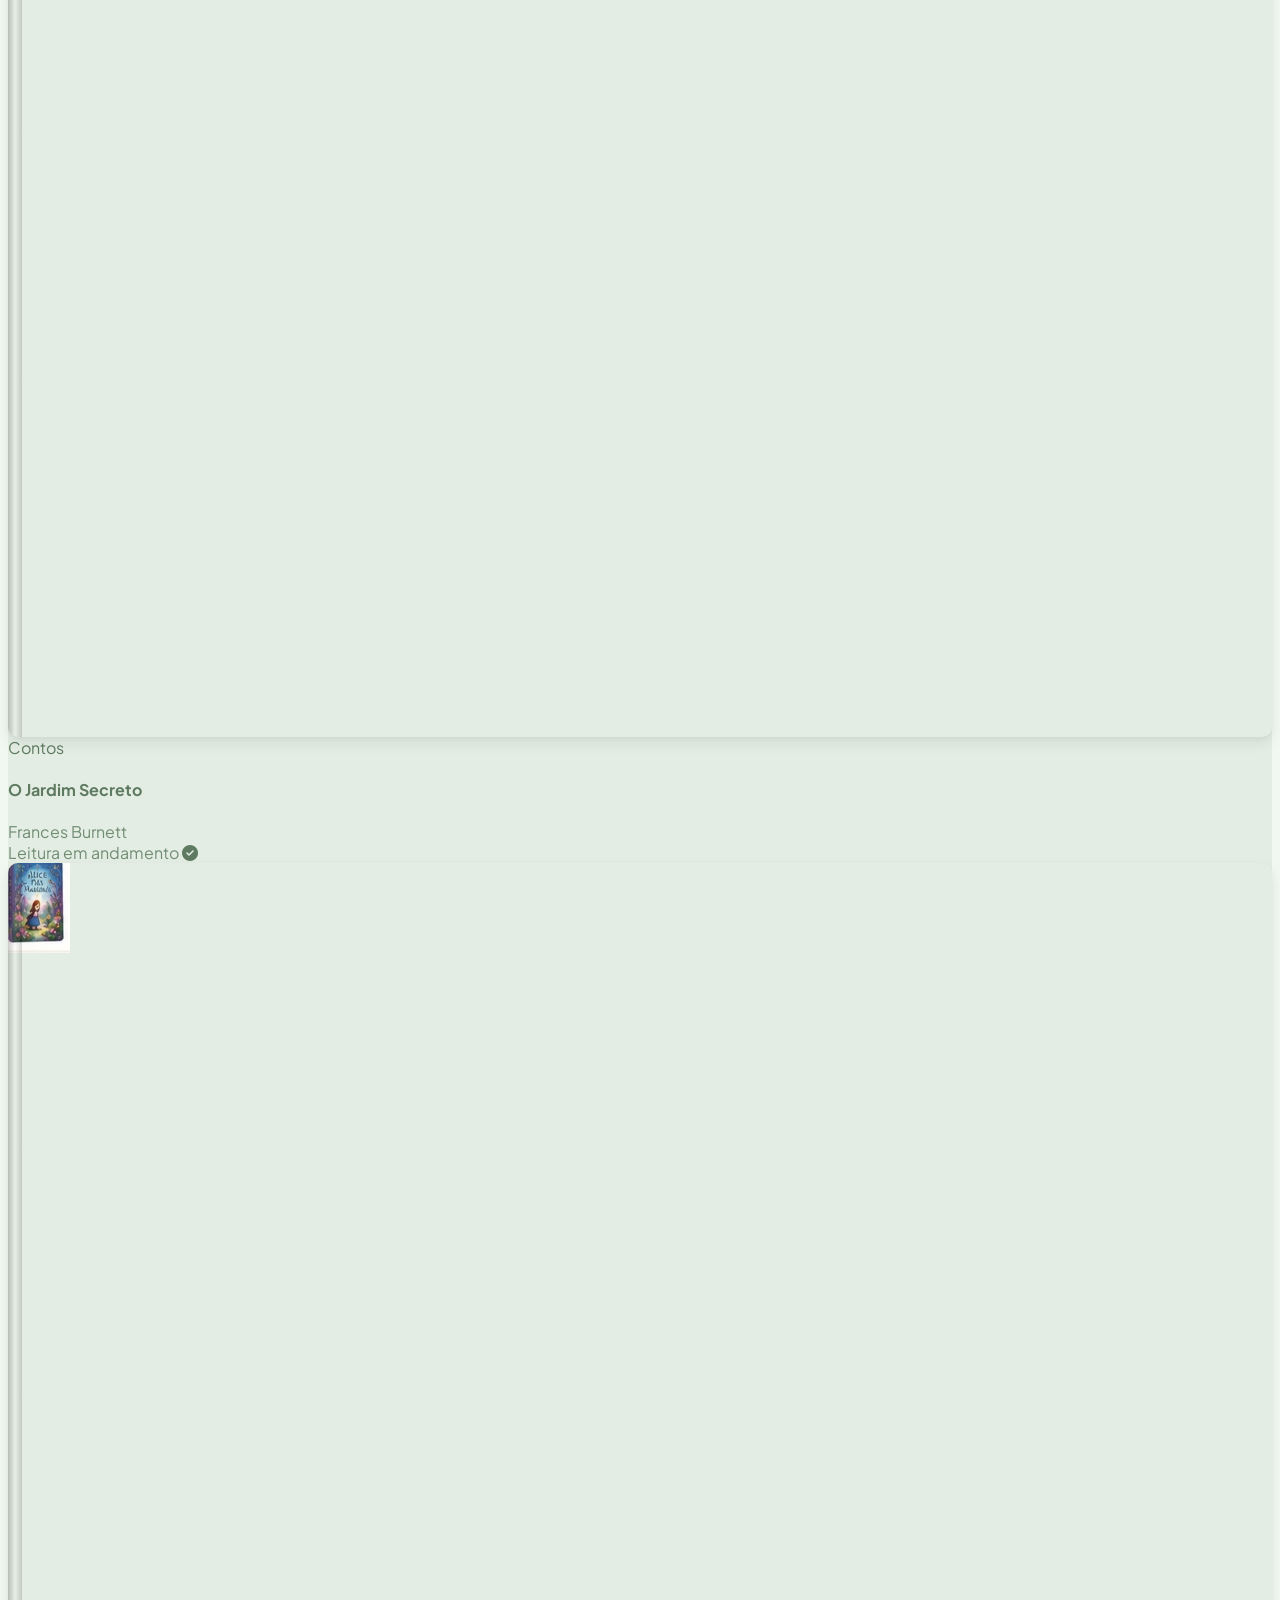
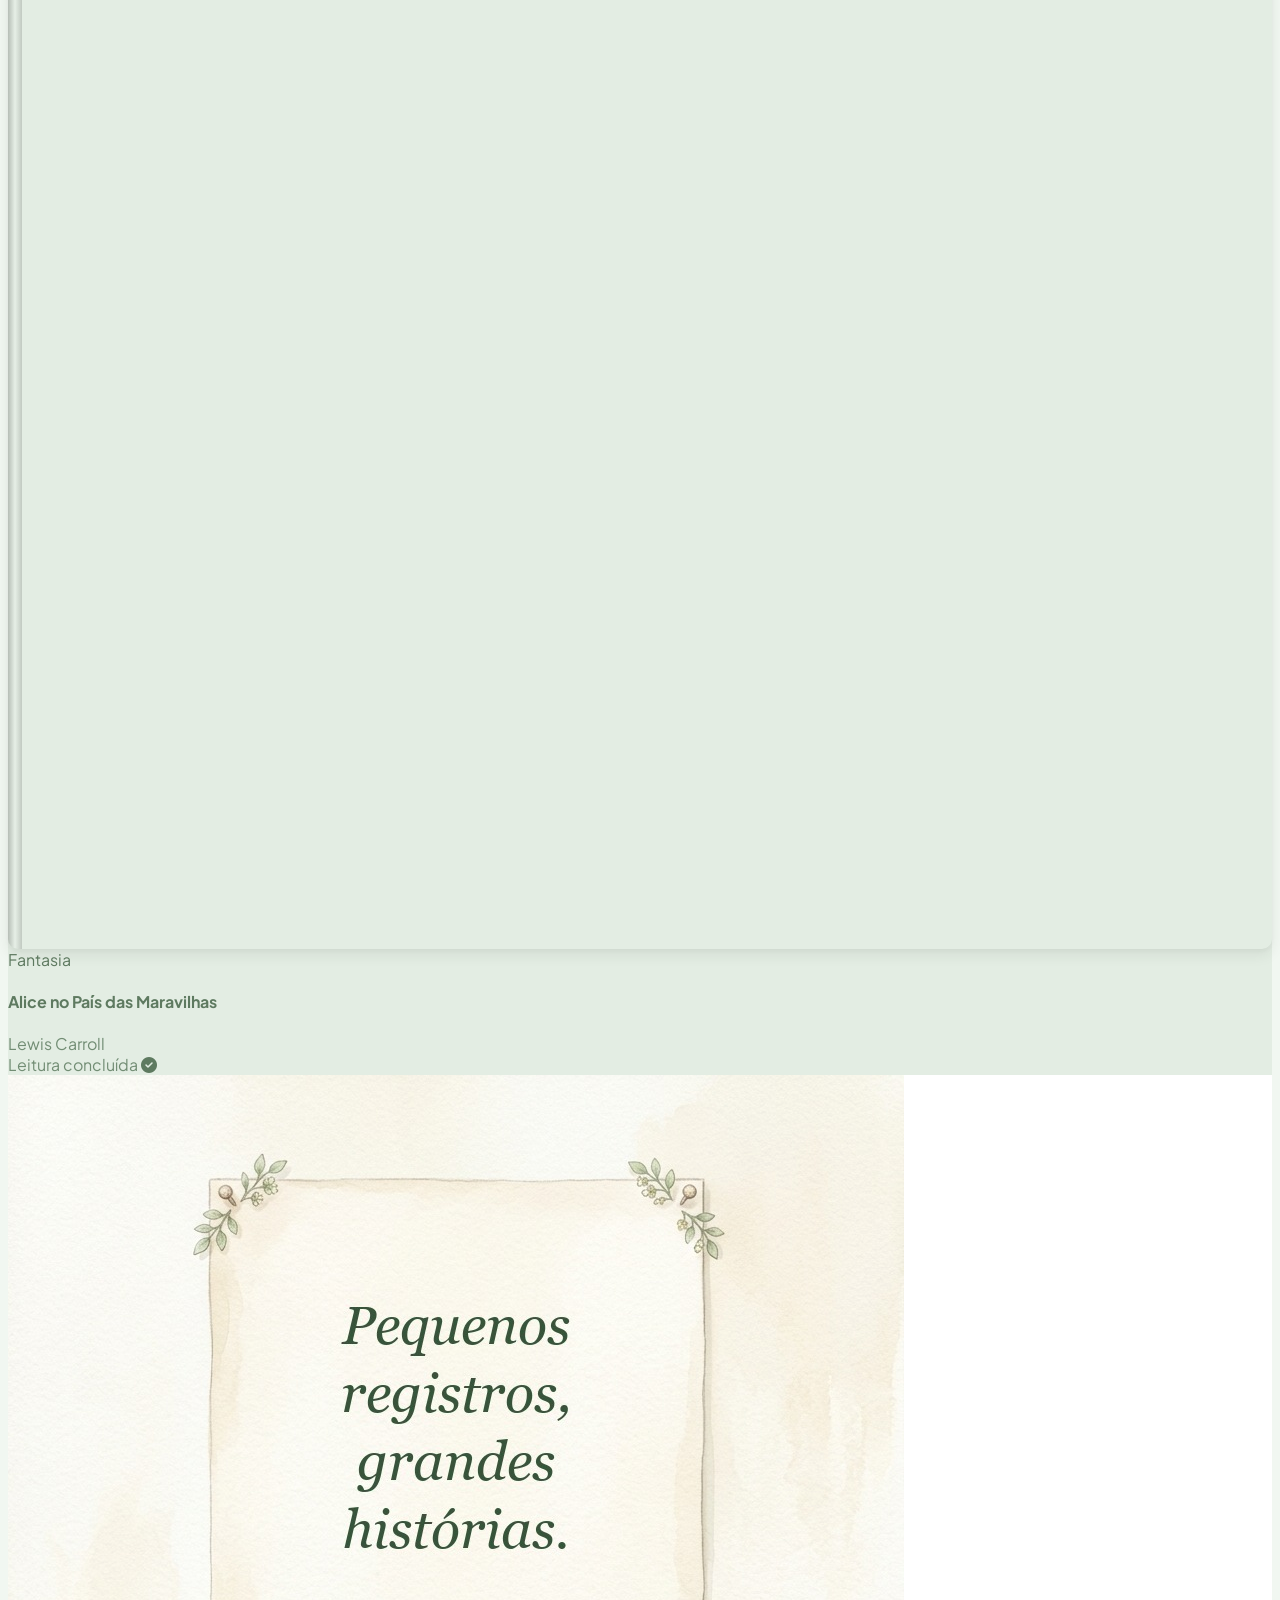
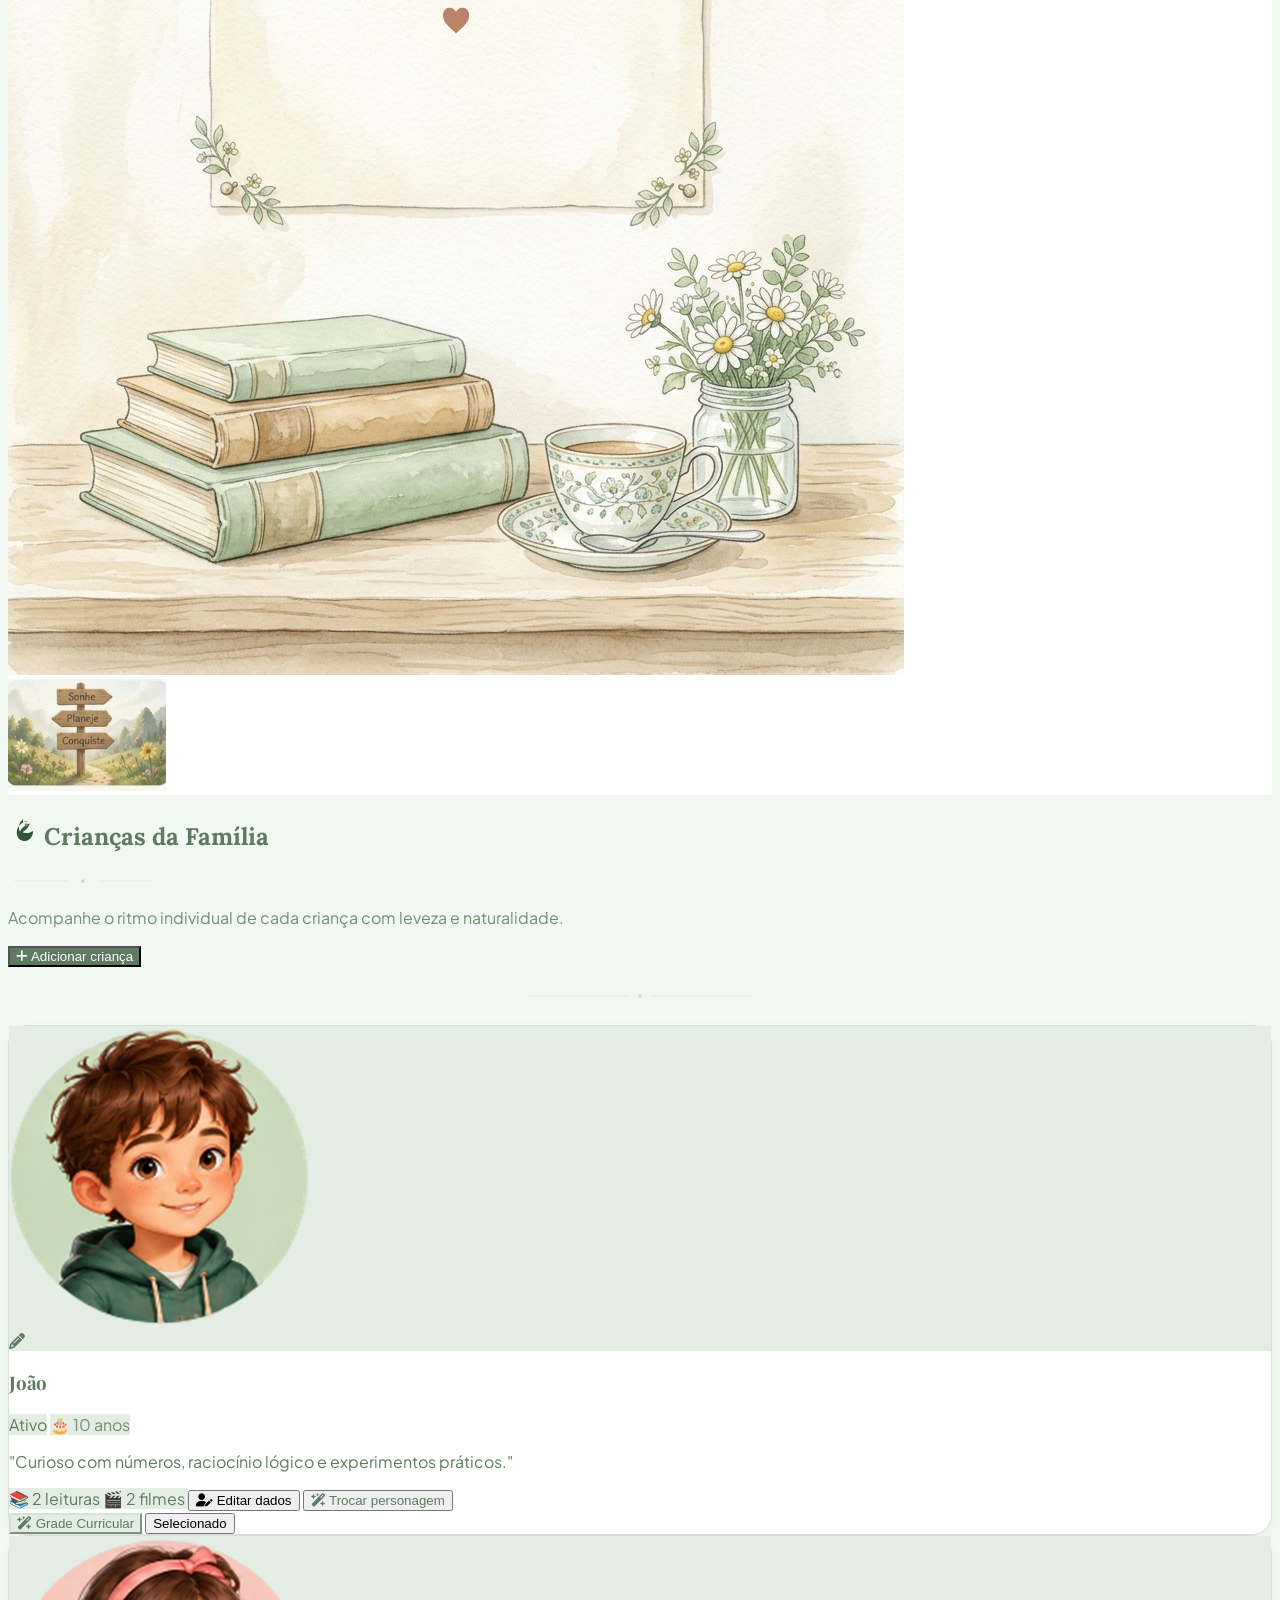
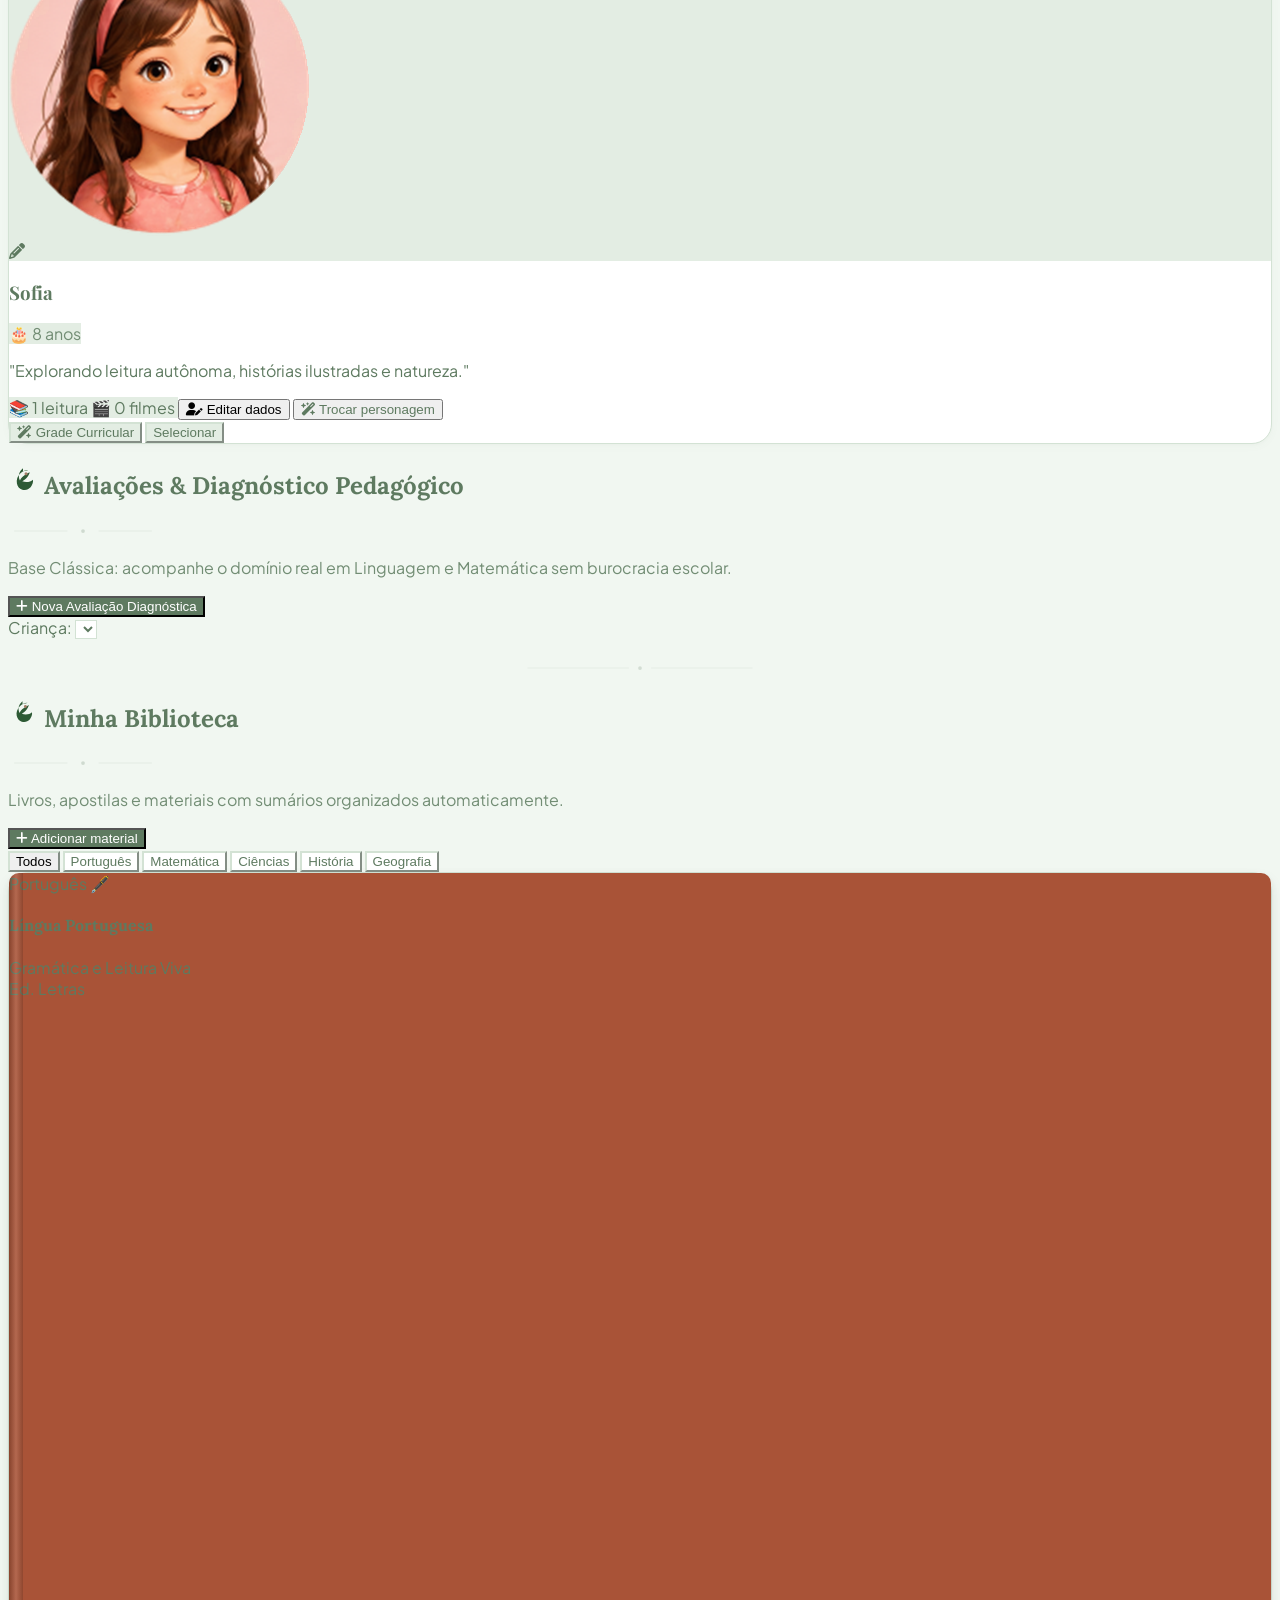
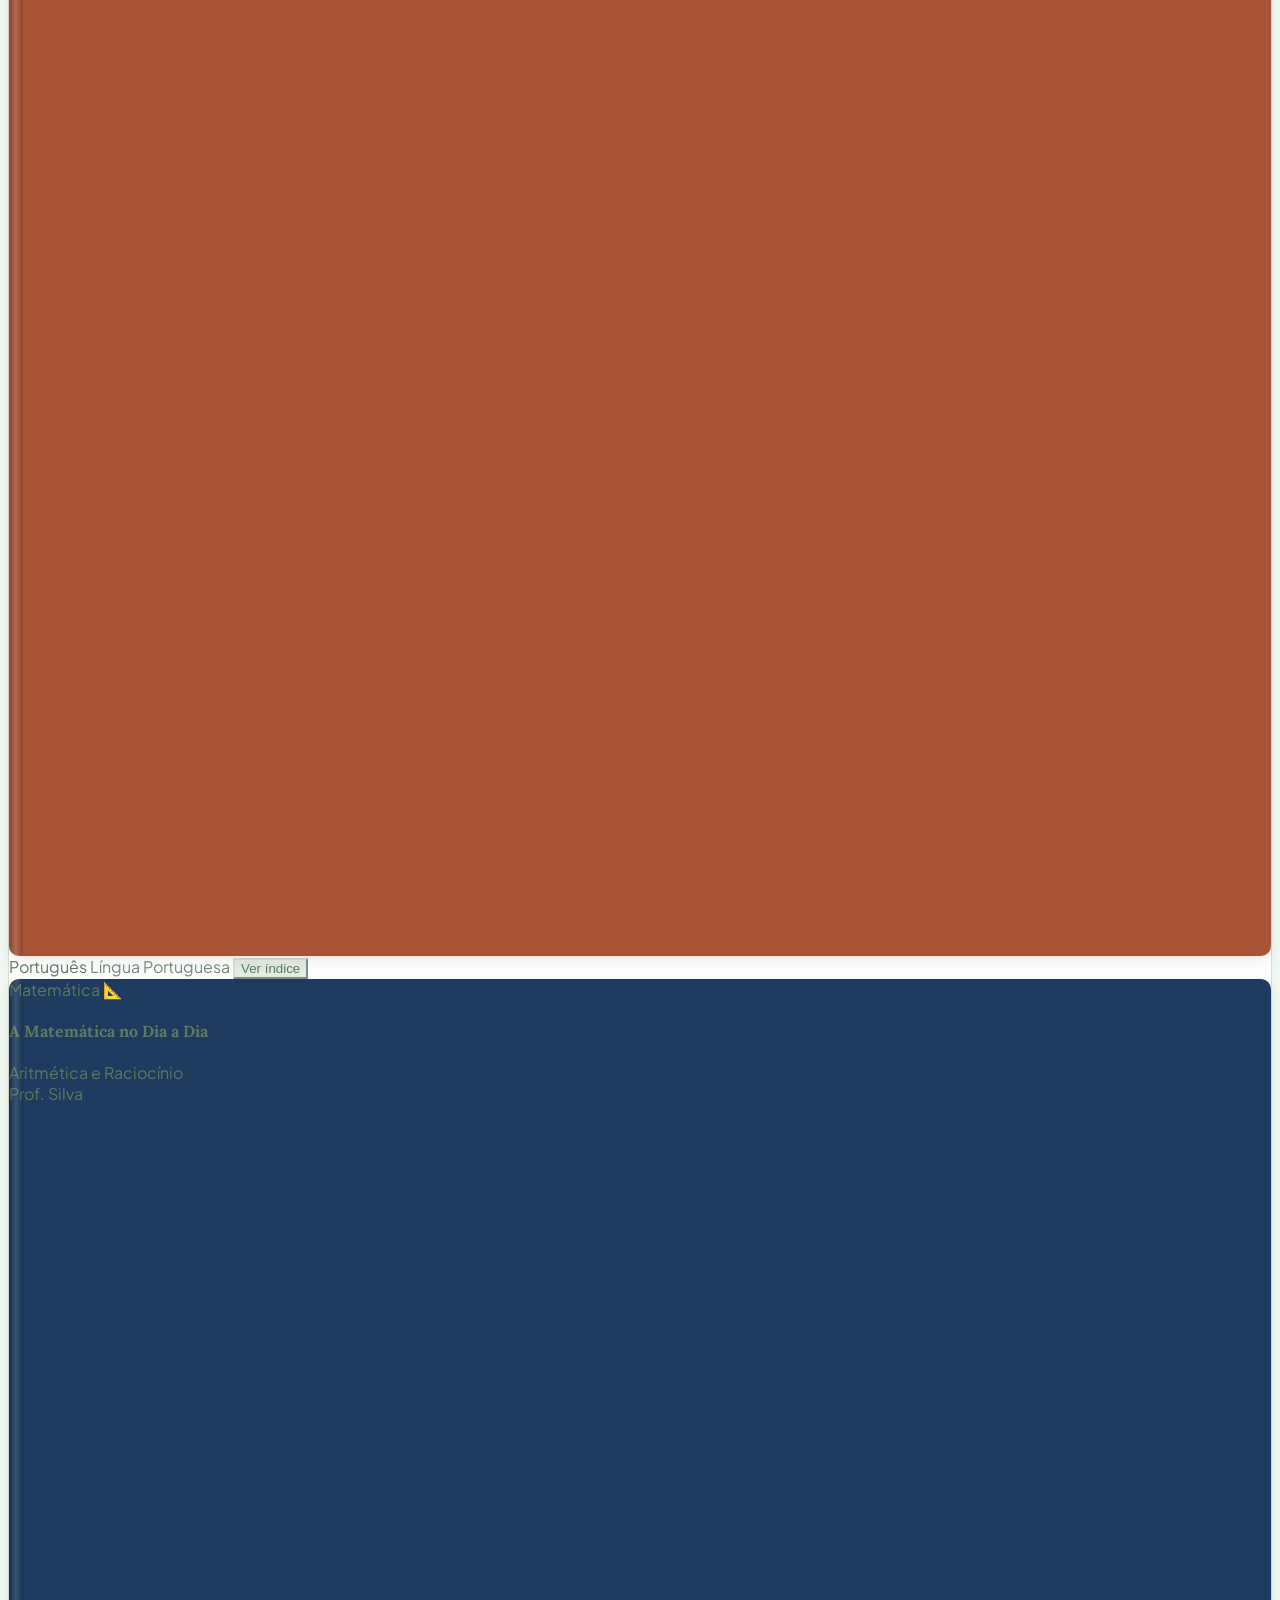
==== commit 6dc19639: "style: adequar cards laterais e ilustracoes delicadas dos 3 cards de acao aos 6 temas" ====
--- a/gemini-code-1789597161196.html
+++ b/gemini-code-1789597161196.html
@@ -20,7 +20,7 @@
   <link rel="stylesheet" href="https://cdnjs.cloudflare.com/ajax/libs/font-awesome/6.4.0/css/all.min.css">
   
   <!-- Estilos e Temas do Planner ACTA -->
-  <link rel="stylesheet" href="css/style.css?v=20261012_nitido">
+  <link rel="stylesheet" href="css/style.css?v=20261012_delicado">
 </head>
 <body class="font-sans antialiased min-h-screen flex flex-col md:flex-row">
 
@@ -304,23 +304,23 @@
         </div>
       </div>
 
-      <!-- 2. AS 3 GRANDES AÇÕES PRINCIPAIS (PLANEJAR, REGISTRAR, ACOMPANHAR) -->
-      <div class="grid grid-cols-1 md:grid-cols-3 gap-4 sm:gap-5">
+      <!-- 2. AS 3 GRANDES AÇÕES PRINCIPAIS (PLANEJAR, REGISTRAR, ACOMPANHAR — DELICADAS E SERENAS) -->
+      <div class="grid grid-cols-1 md:grid-cols-3 gap-3.5 sm:gap-4">
         
         <!-- Cartão 1: PLANEJAR -->
-        <div class="hero-card-planejar relative overflow-hidden rounded-3xl p-6 flex flex-col justify-between items-center text-center space-y-4 hover:shadow-md transition">
+        <div class="hero-card-planejar relative overflow-hidden rounded-3xl p-4 sm:p-5 flex flex-col justify-between items-center text-center space-y-2.5 hover:shadow-xs transition">
           <div class="theme-card-corner-motif"></div>
-          <div class="w-24 h-24 flex items-center justify-center relative z-10 overflow-hidden rounded-2xl">
-            <img id="illusPlanejarImg" src="assets/illus-planejar-natureza.png" alt="Planejar" class="w-full h-full object-contain drop-shadow-xs transition-all duration-500">
+          <div class="w-16 h-16 flex items-center justify-center relative z-10 overflow-hidden rounded-2xl">
+            <img id="illusPlanejarImg" src="assets/illus-planejar-natureza-clean.png" alt="Planejar" class="w-full h-full object-contain transition-all duration-500">
           </div>
           <div class="relative z-10">
-            <h3 class="font-editorial-title text-base font-bold text-[#28302A] tracking-wider uppercase">PLANEJAR</h3>
-            <p class="text-xs text-[#667267] mt-1">Organize os próximos dias.</p>
+            <h3 class="font-editorial-title text-sm sm:text-base font-bold text-[#28302A] tracking-wider uppercase">PLANEJAR</h3>
+            <p class="text-[11px] sm:text-xs text-[#667267] mt-0.5">Organize os próximos dias.</p>
           </div>
           <button 
             type="button" 
             onclick="ActaApp.switchTab('semana')"
-            class="hero-btn-green w-full py-2.5 px-4 rounded-full text-xs font-semibold shadow-xs flex items-center justify-center gap-1.5 relative z-10"
+            class="hero-btn-green w-full max-w-[180px] py-2 px-4 rounded-full text-xs font-semibold shadow-2xs flex items-center justify-center gap-1.5 relative z-10"
           >
             <span>Ver semana</span>
             <i class="fa-solid fa-arrow-right text-[10px]"></i>
@@ -328,19 +328,19 @@
         </div>
 
         <!-- Cartão 2: REGISTRAR -->
-        <div class="hero-card-registrar relative overflow-hidden rounded-3xl p-6 flex flex-col justify-between items-center text-center space-y-4 hover:shadow-md transition">
+        <div class="hero-card-registrar relative overflow-hidden rounded-3xl p-4 sm:p-5 flex flex-col justify-between items-center text-center space-y-2.5 hover:shadow-xs transition">
           <div class="theme-card-corner-motif"></div>
-          <div class="w-24 h-24 flex items-center justify-center relative z-10 overflow-hidden rounded-2xl">
-            <img id="illusRegistrarImg" src="assets/illus-registrar-natureza.png" alt="Registrar" class="w-full h-full object-contain drop-shadow-xs transition-all duration-500">
+          <div class="w-16 h-16 flex items-center justify-center relative z-10 overflow-hidden rounded-2xl">
+            <img id="illusRegistrarImg" src="assets/illus-registrar-natureza-clean.png" alt="Registrar" class="w-full h-full object-contain transition-all duration-500">
           </div>
           <div class="relative z-10">
-            <h3 class="font-editorial-title text-base font-bold text-[#28302A] tracking-wider uppercase">REGISTRAR</h3>
-            <p class="text-xs text-[#667267] mt-1">Conte o que aconteceu.</p>
+            <h3 class="font-editorial-title text-sm sm:text-base font-bold text-[#28302A] tracking-wider uppercase">REGISTRAR</h3>
+            <p class="text-[11px] sm:text-xs text-[#667267] mt-0.5">Conte o que aconteceu.</p>
           </div>
           <button 
             type="button" 
             onclick="ActaApp.switchTab('registros')"
-            class="hero-btn-terracotta w-full py-2.5 px-4 rounded-full text-xs font-semibold shadow-xs flex items-center justify-center gap-1.5 relative z-10"
+            class="hero-btn-terracotta w-full max-w-[180px] py-2 px-4 rounded-full text-xs font-semibold shadow-2xs flex items-center justify-center gap-1.5 relative z-10"
           >
             <span>Novo registro</span>
             <i class="fa-solid fa-arrow-right text-[10px]"></i>
@@ -348,19 +348,19 @@
         </div>
 
         <!-- Cartão 3: ACOMPANHAR -->
-        <div class="hero-card-acompanhar relative overflow-hidden rounded-3xl p-6 flex flex-col justify-between items-center text-center space-y-4 hover:shadow-md transition">
+        <div class="hero-card-acompanhar relative overflow-hidden rounded-3xl p-4 sm:p-5 flex flex-col justify-between items-center text-center space-y-2.5 hover:shadow-xs transition">
           <div class="theme-card-corner-motif"></div>
-          <div class="w-24 h-24 flex items-center justify-center relative z-10 overflow-hidden rounded-2xl">
-            <img id="illusAcompanharImg" src="assets/illus-acompanhar-natureza.png" alt="Acompanhar" class="w-full h-full object-contain drop-shadow-xs transition-all duration-500">
+          <div class="w-16 h-16 flex items-center justify-center relative z-10 overflow-hidden rounded-2xl">
+            <img id="illusAcompanharImg" src="assets/illus-acompanhar-natureza-clean.png" alt="Acompanhar" class="w-full h-full object-contain transition-all duration-500">
           </div>
           <div class="relative z-10">
-            <h3 class="font-editorial-title text-base font-bold text-[#28302A] tracking-wider uppercase">ACOMPANHAR</h3>
-            <p class="text-xs text-[#667267] mt-1">Veja a caminhada.</p>
+            <h3 class="font-editorial-title text-sm sm:text-base font-bold text-[#28302A] tracking-wider uppercase">ACOMPANHAR</h3>
+            <p class="text-[11px] sm:text-xs text-[#667267] mt-0.5">Veja a caminhada.</p>
           </div>
           <button 
             type="button" 
             onclick="ActaApp.switchTab('caminhada')"
-            class="hero-btn-slate w-full py-2.5 px-4 rounded-full text-xs font-semibold shadow-xs flex items-center justify-center gap-1.5 relative z-10"
+            class="hero-btn-slate w-full max-w-[180px] py-2 px-4 rounded-full text-xs font-semibold shadow-2xs flex items-center justify-center gap-1.5 relative z-10"
           >
             <span>Ver progresso</span>
             <i class="fa-solid fa-arrow-right text-[10px]"></i>
@@ -534,12 +534,12 @@
         <div class="space-y-4">
           <!-- Cartão 1: Pequenos registros, grandes histórias -->
           <div class="rounded-3xl overflow-hidden border border-[#E8E2D5] shadow-xs bg-white hover:shadow-sm transition">
-            <img id="homeMotivationalCardImg" src="assets/card-pequenos-natureza.jpg" alt="Pequenos registros, grandes histórias" class="w-full h-auto object-cover transition-all duration-500">
+            <img id="homeMotivationalCardImg" src="assets/card-pequenos-natureza.jpg?v=20261012_4" alt="Pequenos registros, grandes histórias" class="w-full h-auto object-cover transition-all duration-500">
           </div>
 
           <!-- Cartão 2: Sonhe / Planeje / Conquiste -->
           <div class="rounded-3xl overflow-hidden border border-[#E8E2D5] shadow-xs bg-white hover:shadow-sm transition">
-            <img src="assets/card-sonhe.jpg" alt="Sonhe Planeje Conquiste" class="w-full h-auto object-cover">
+            <img id="homeSonheCardImg" src="assets/card-sonhe-natureza.jpg?v=20261012_4" alt="Sonhe Planeje Conquiste" class="w-full h-auto object-cover transition-all duration-500">
           </div>
         </div>
 
@@ -3086,6 +3086,6 @@
   <script src="js/reports.js?v=20261008_4"></script>
   <script src="js/quotes.js?v=20260929_16"></script>
   <script src="js/tutorial.js?v=20260929_16"></script>
-  <script src="js/app.js?v=20261012_nitido"></script>
+  <script src="js/app.js?v=20261012_delicado"></script>
 </body>
 </html>
--- a/css/style.css
+++ b/css/style.css
@@ -636,13 +636,12 @@
   font-weight: 700 !important;
 }
 
-/* Ilustrações das 3 ações da Home: efeito aquarela suave (clareadas, luminosas, sem peso) */
+/* Ilustrações das 3 ações da Home: efeito aquarela suave, reduzidas e delicadas, sem texto cortado */
 #illusPlanejarImg,
 #illusRegistrarImg,
 #illusAcompanharImg {
-  opacity: 0.88;
-  filter: contrast(0.92) brightness(1.05) saturate(0.85);
-  mix-blend-mode: multiply;
+  opacity: 0.92;
+  filter: contrast(0.95) brightness(1.02) saturate(0.90);
   transition: opacity 0.3s ease, filter 0.3s ease, transform 0.3s ease;
 }
 
@@ -650,18 +649,17 @@
 .hero-card-registrar:hover #illusRegistrarImg,
 .hero-card-acompanhar:hover #illusAcompanharImg {
   opacity: 1;
-  filter: contrast(0.96) brightness(1.03) saturate(0.95);
-  transform: scale(1.03);
-}
-
-/* Cartão motivacional lateral: aquarela serena sem peso */
-#homeMotivationalCardImg {
-  opacity: 0.92;
-  filter: contrast(0.94) brightness(1.04) saturate(0.88);
+  transform: scale(1.04);
+}
+
+/* Cartões motivacionais laterais: aquarela serena sem peso */
+#homeMotivationalCardImg,
+#homeSonheCardImg {
+  opacity: 0.96;
   transition: opacity 0.3s ease, filter 0.3s ease;
 }
 
-/* As 3 Ações Hero da Home */
+/* As 3 Ações Hero da Home (Delicadas e Serenas) */
 .hero-card-planejar {
   background-color: var(--card-planejar-bg, #F2F8F4) !important;
   border: 1px solid var(--card-planejar-border, #DFECE2) !important;
@@ -678,6 +676,40 @@
   background-color: var(--card-acompanhar-bg, #F0F6FA) !important;
   border: 1px solid var(--card-acompanhar-border, #DCE8F2) !important;
   transition: background-color 0.3s ease, border-color 0.3s ease;
+}
+
+/* Botões delicados e serenos dentro dos 3 cartões de ação da Home */
+.hero-card-planejar .hero-btn-green {
+  background-color: rgba(255, 255, 255, 0.85) !important;
+  color: var(--primary) !important;
+  border: 1px solid var(--card-planejar-border, var(--border-color)) !important;
+  box-shadow: none !important;
+}
+.hero-card-planejar .hero-btn-green:hover {
+  background-color: var(--primary) !important;
+  color: #FFFFFF !important;
+}
+
+.hero-card-registrar .hero-btn-terracotta {
+  background-color: rgba(255, 255, 255, 0.85) !important;
+  color: var(--terracotta) !important;
+  border: 1px solid var(--card-registrar-border, var(--border-color)) !important;
+  box-shadow: none !important;
+}
+.hero-card-registrar .hero-btn-terracotta:hover {
+  background-color: var(--terracotta) !important;
+  color: #FFFFFF !important;
+}
+
+.hero-card-acompanhar .hero-btn-slate {
+  background-color: rgba(255, 255, 255, 0.85) !important;
+  color: var(--slate-blue) !important;
+  border: 1px solid var(--card-acompanhar-border, var(--border-color)) !important;
+  box-shadow: none !important;
+}
+.hero-card-acompanhar .hero-btn-slate:hover {
+  background-color: var(--slate-blue) !important;
+  color: #FFFFFF !important;
 }
 
 .hero-btn-green {
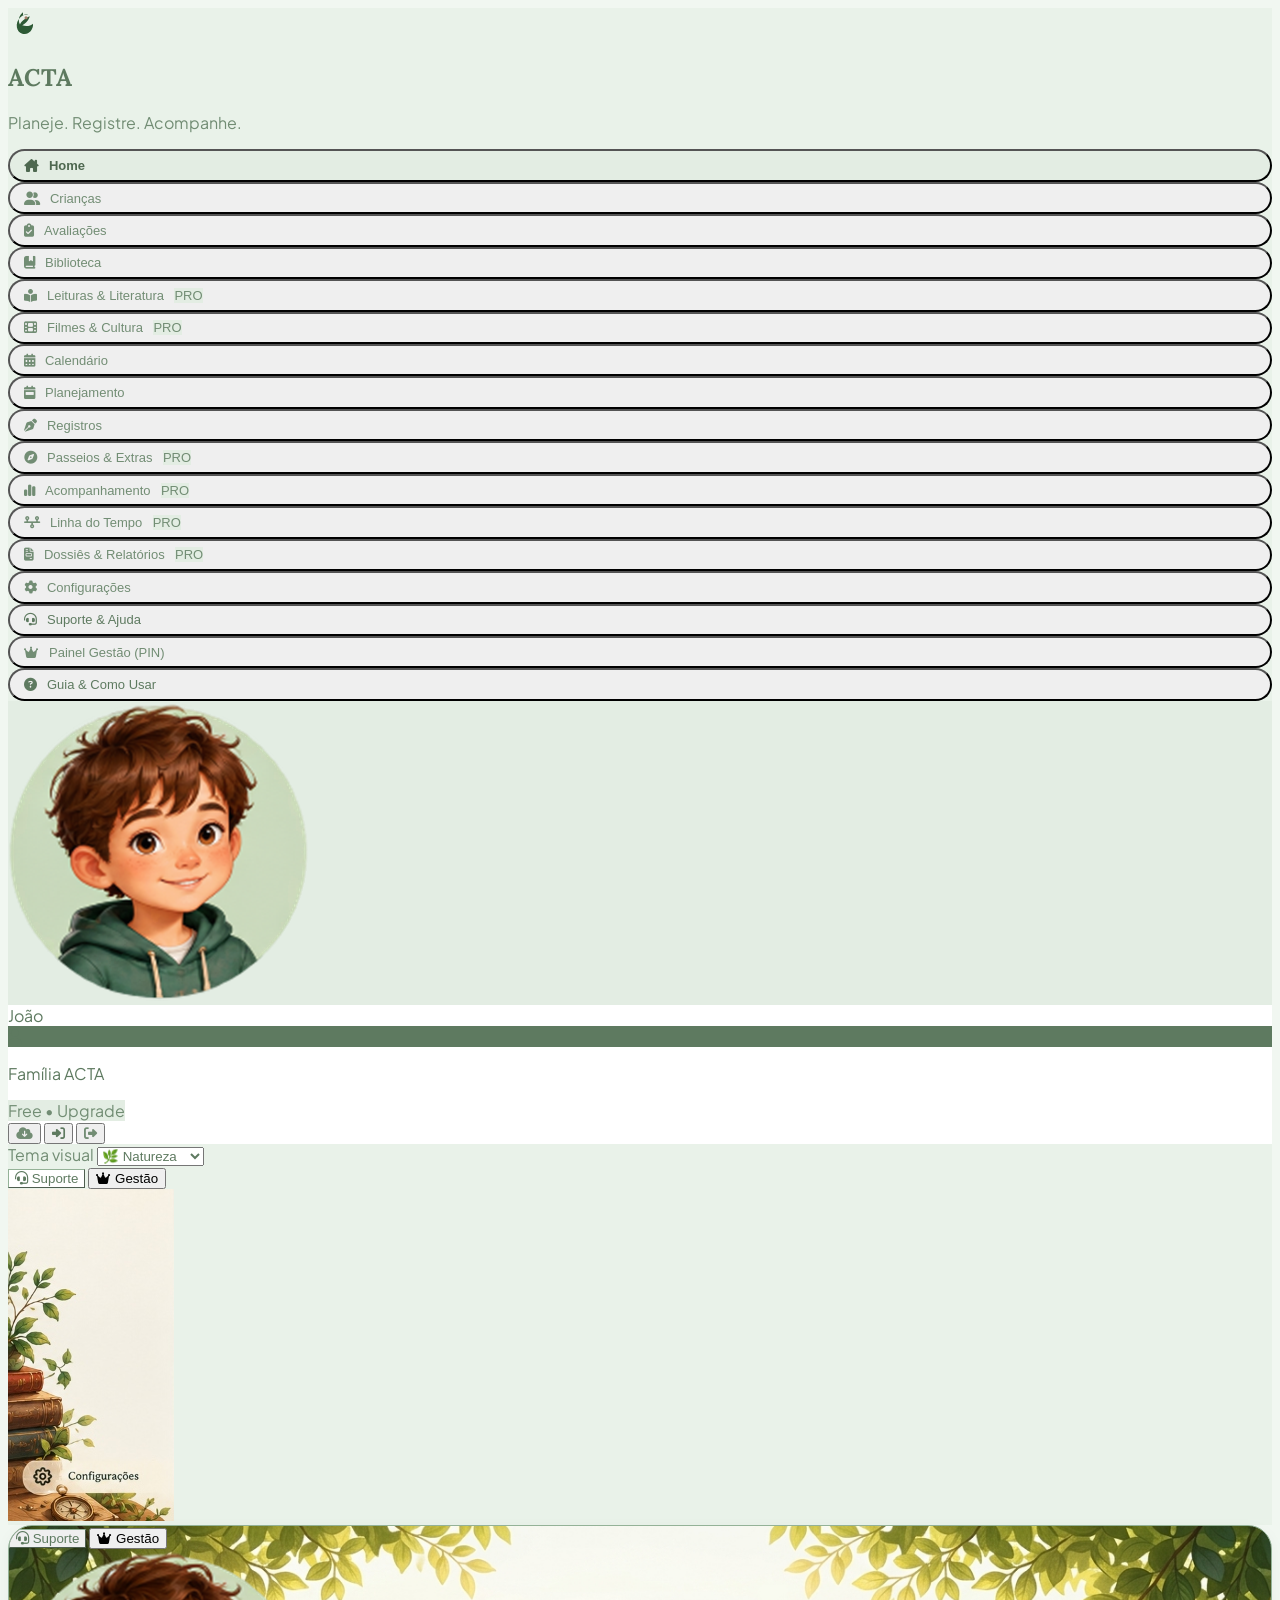
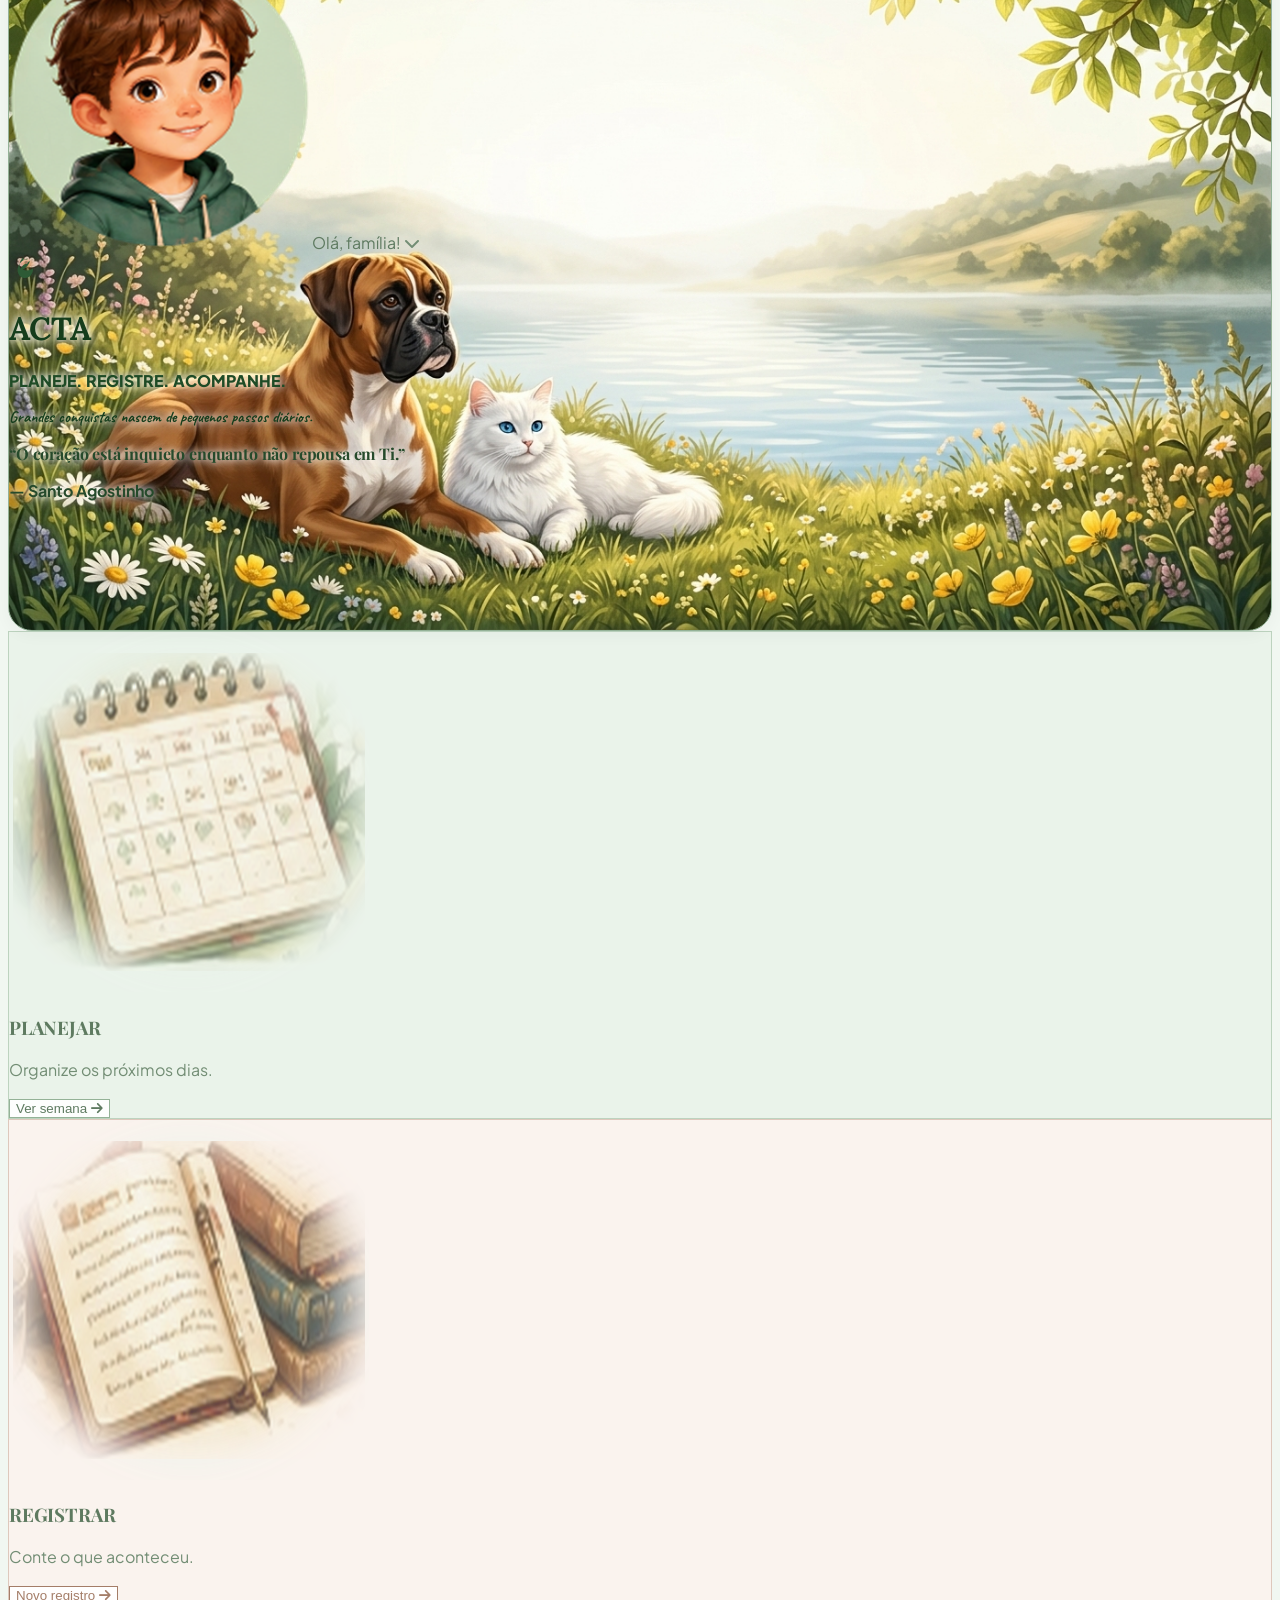
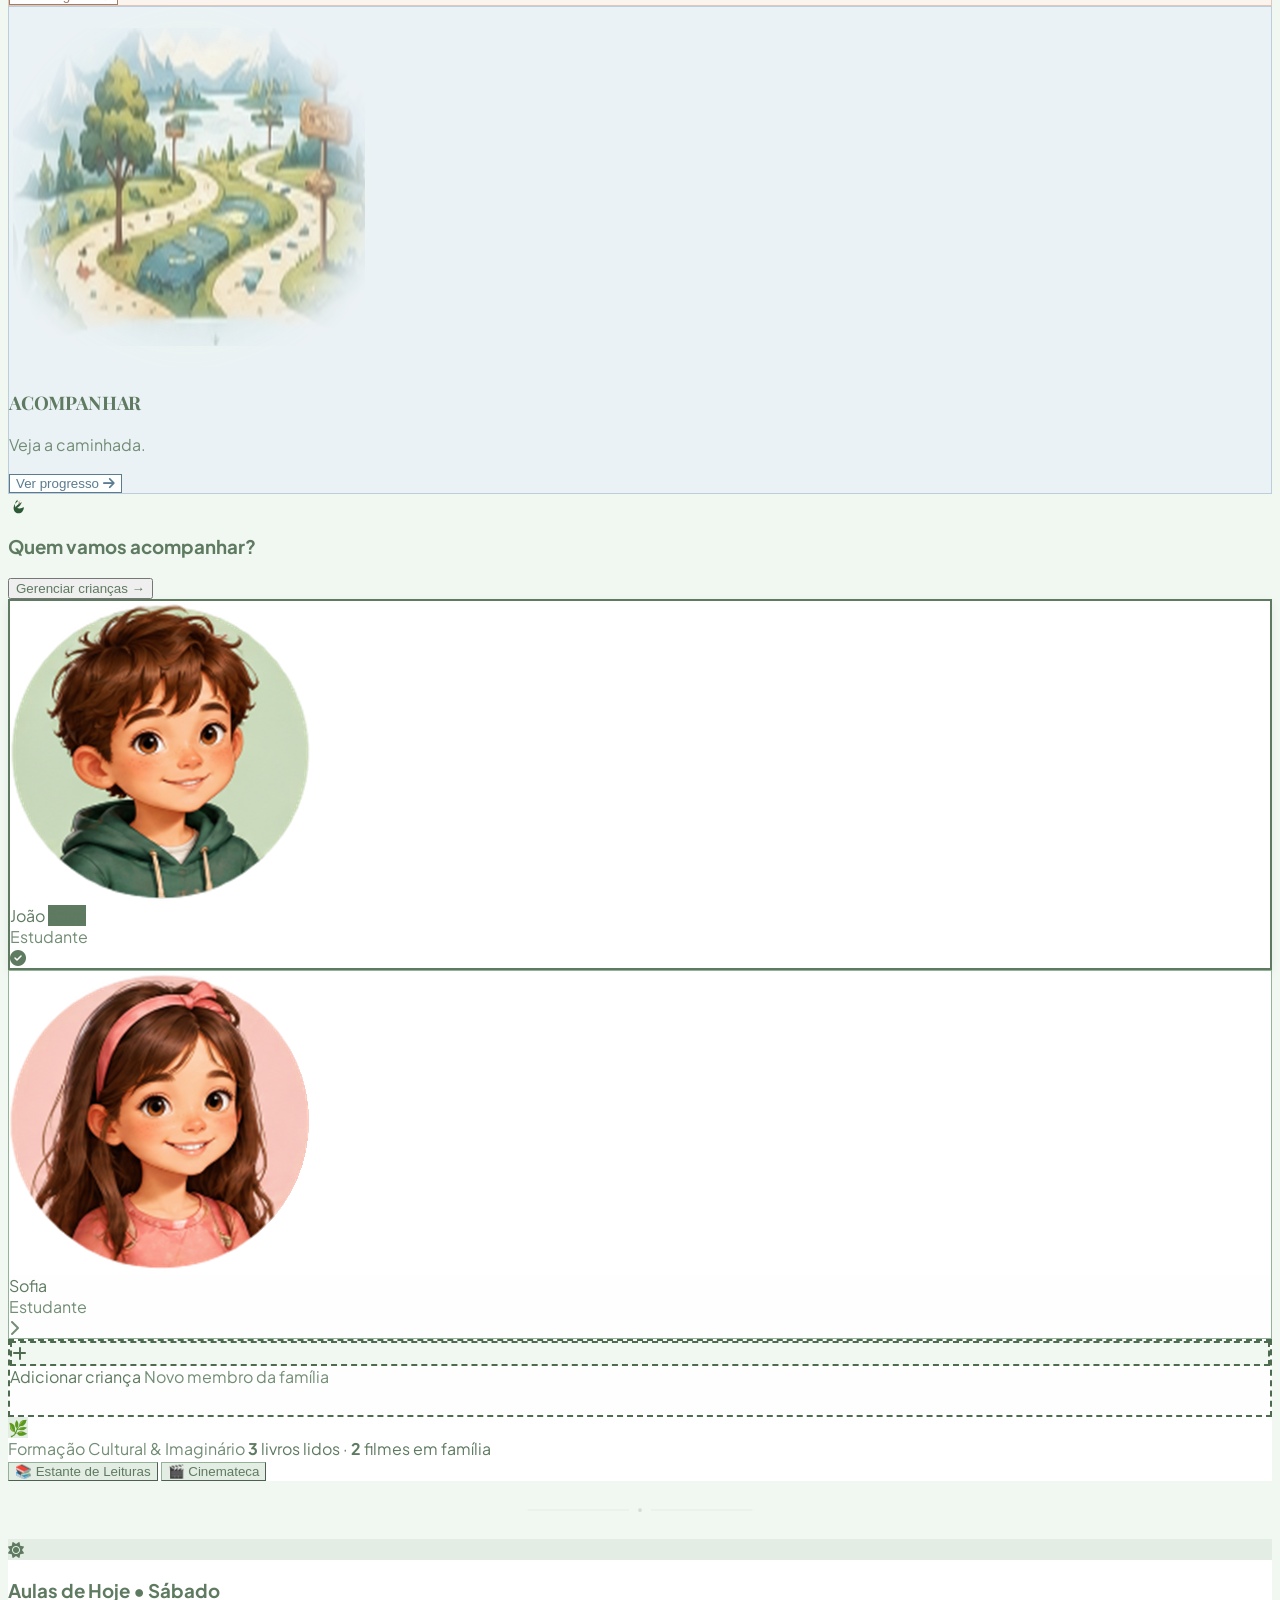
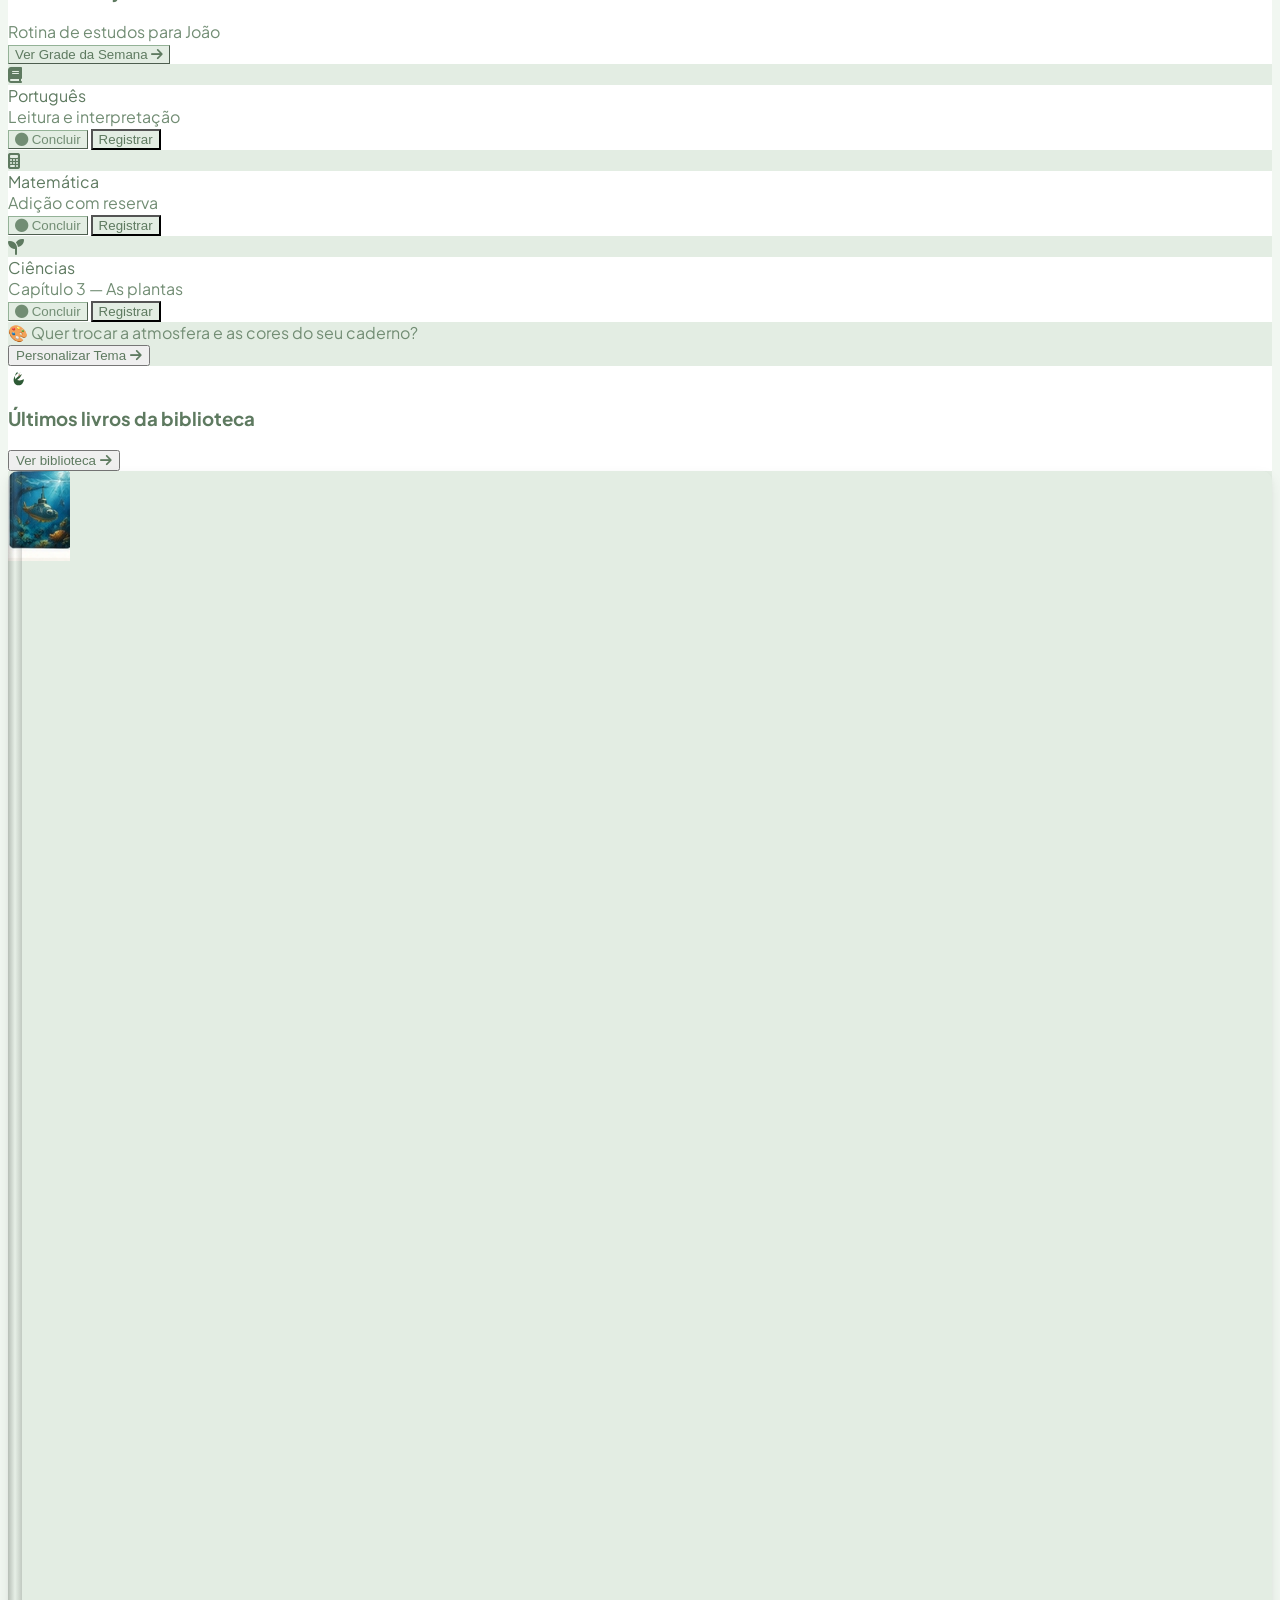
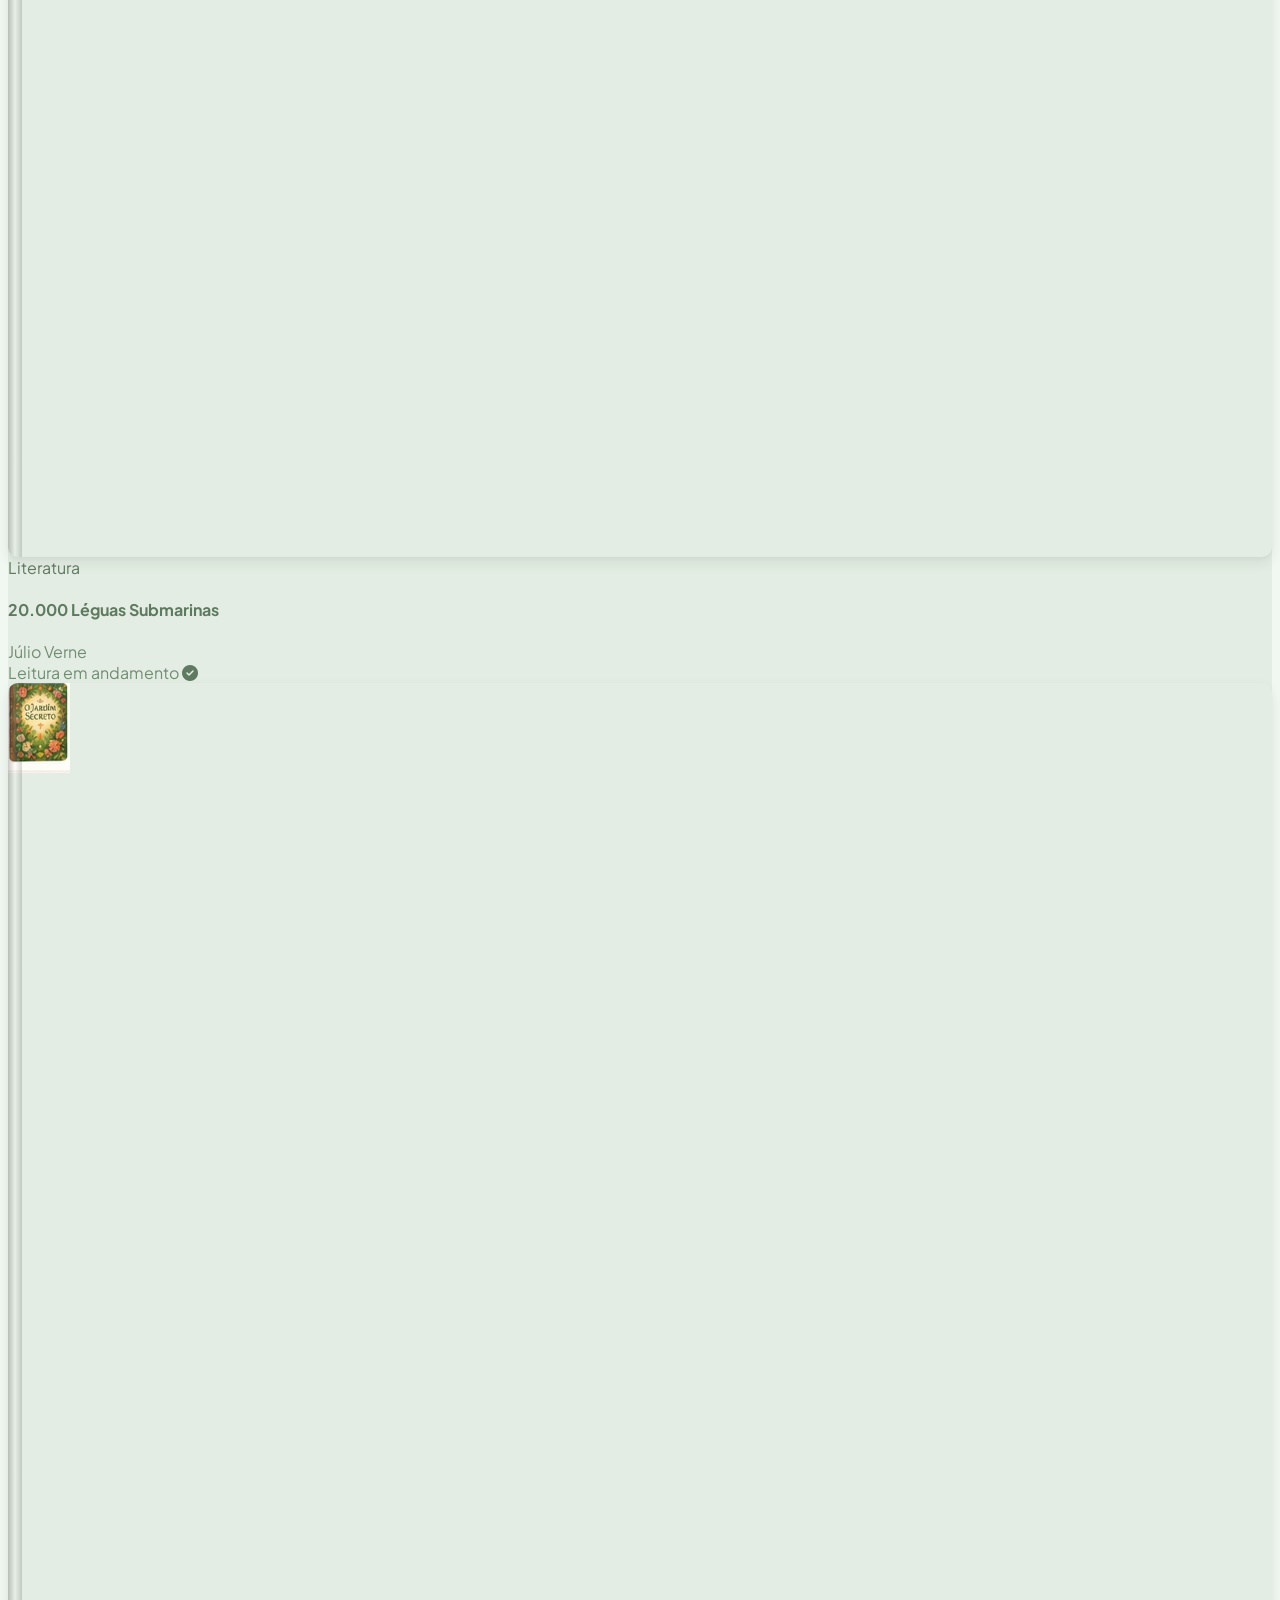
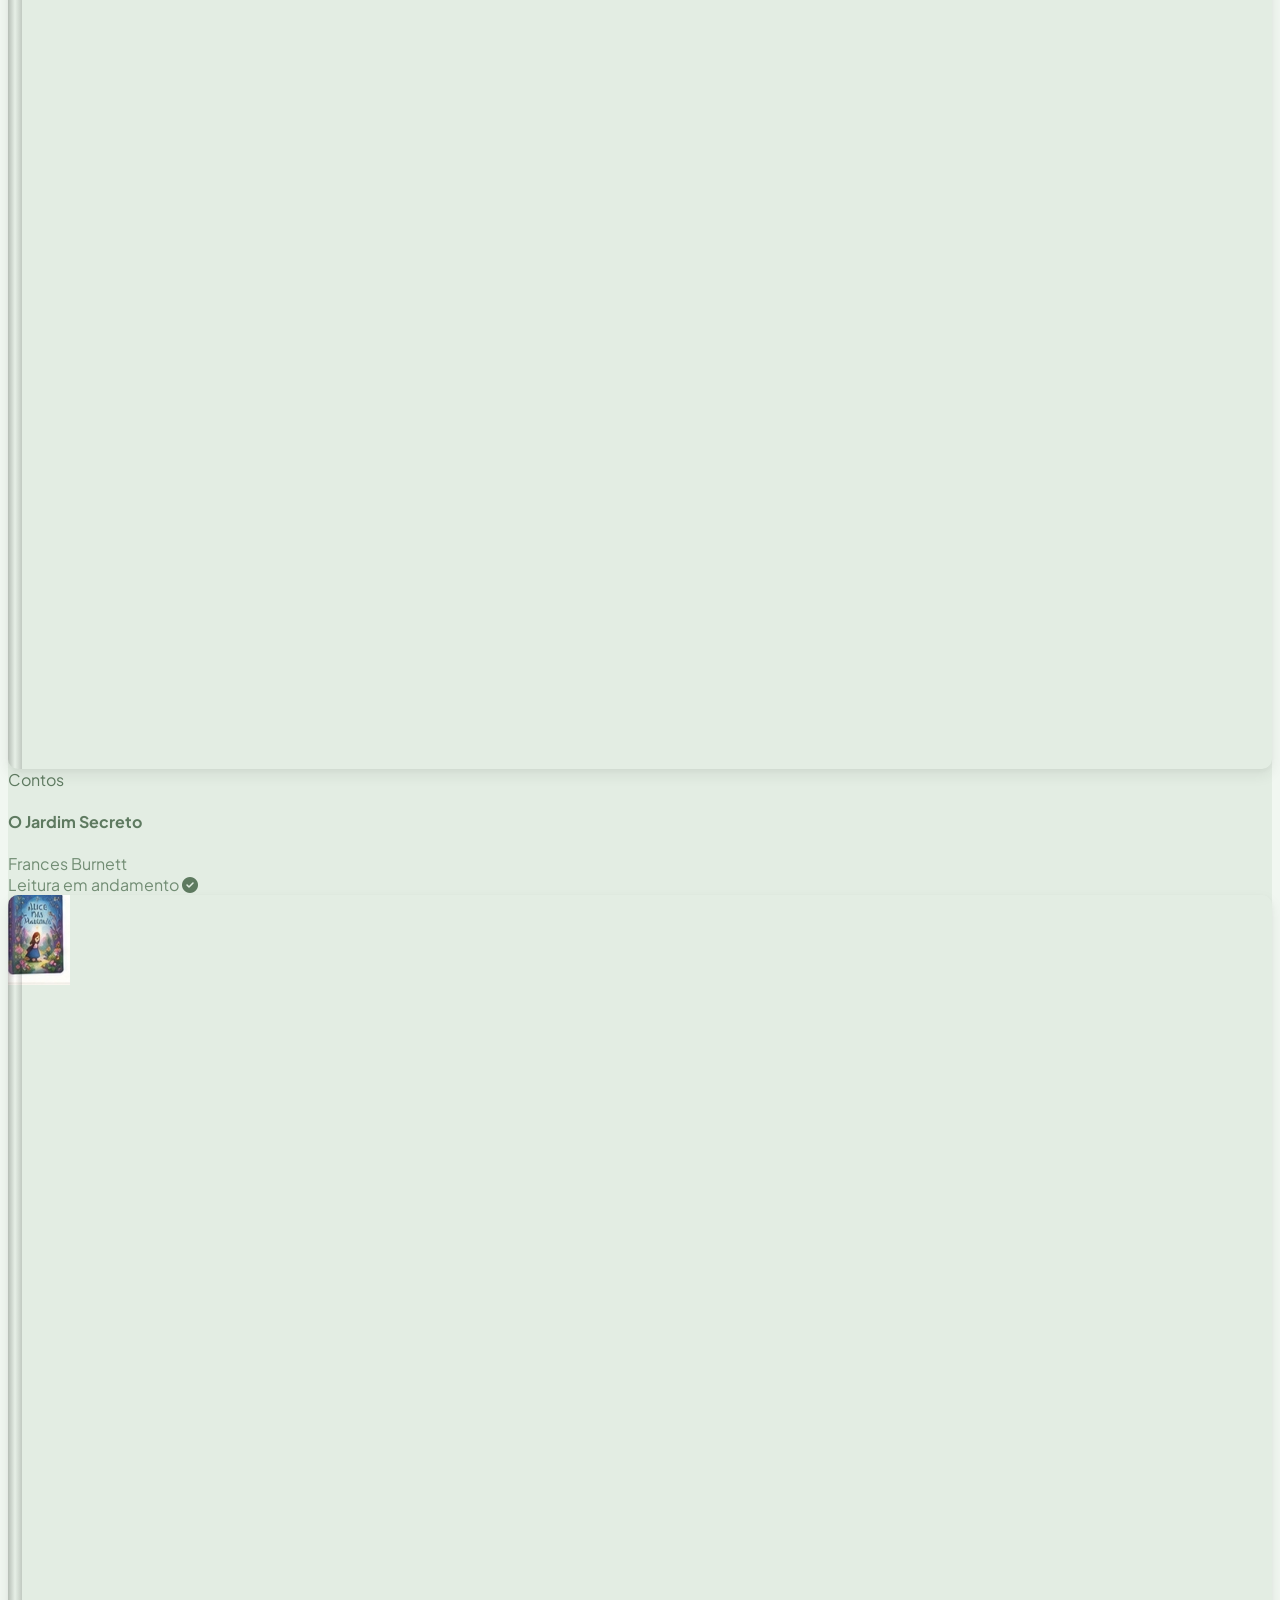
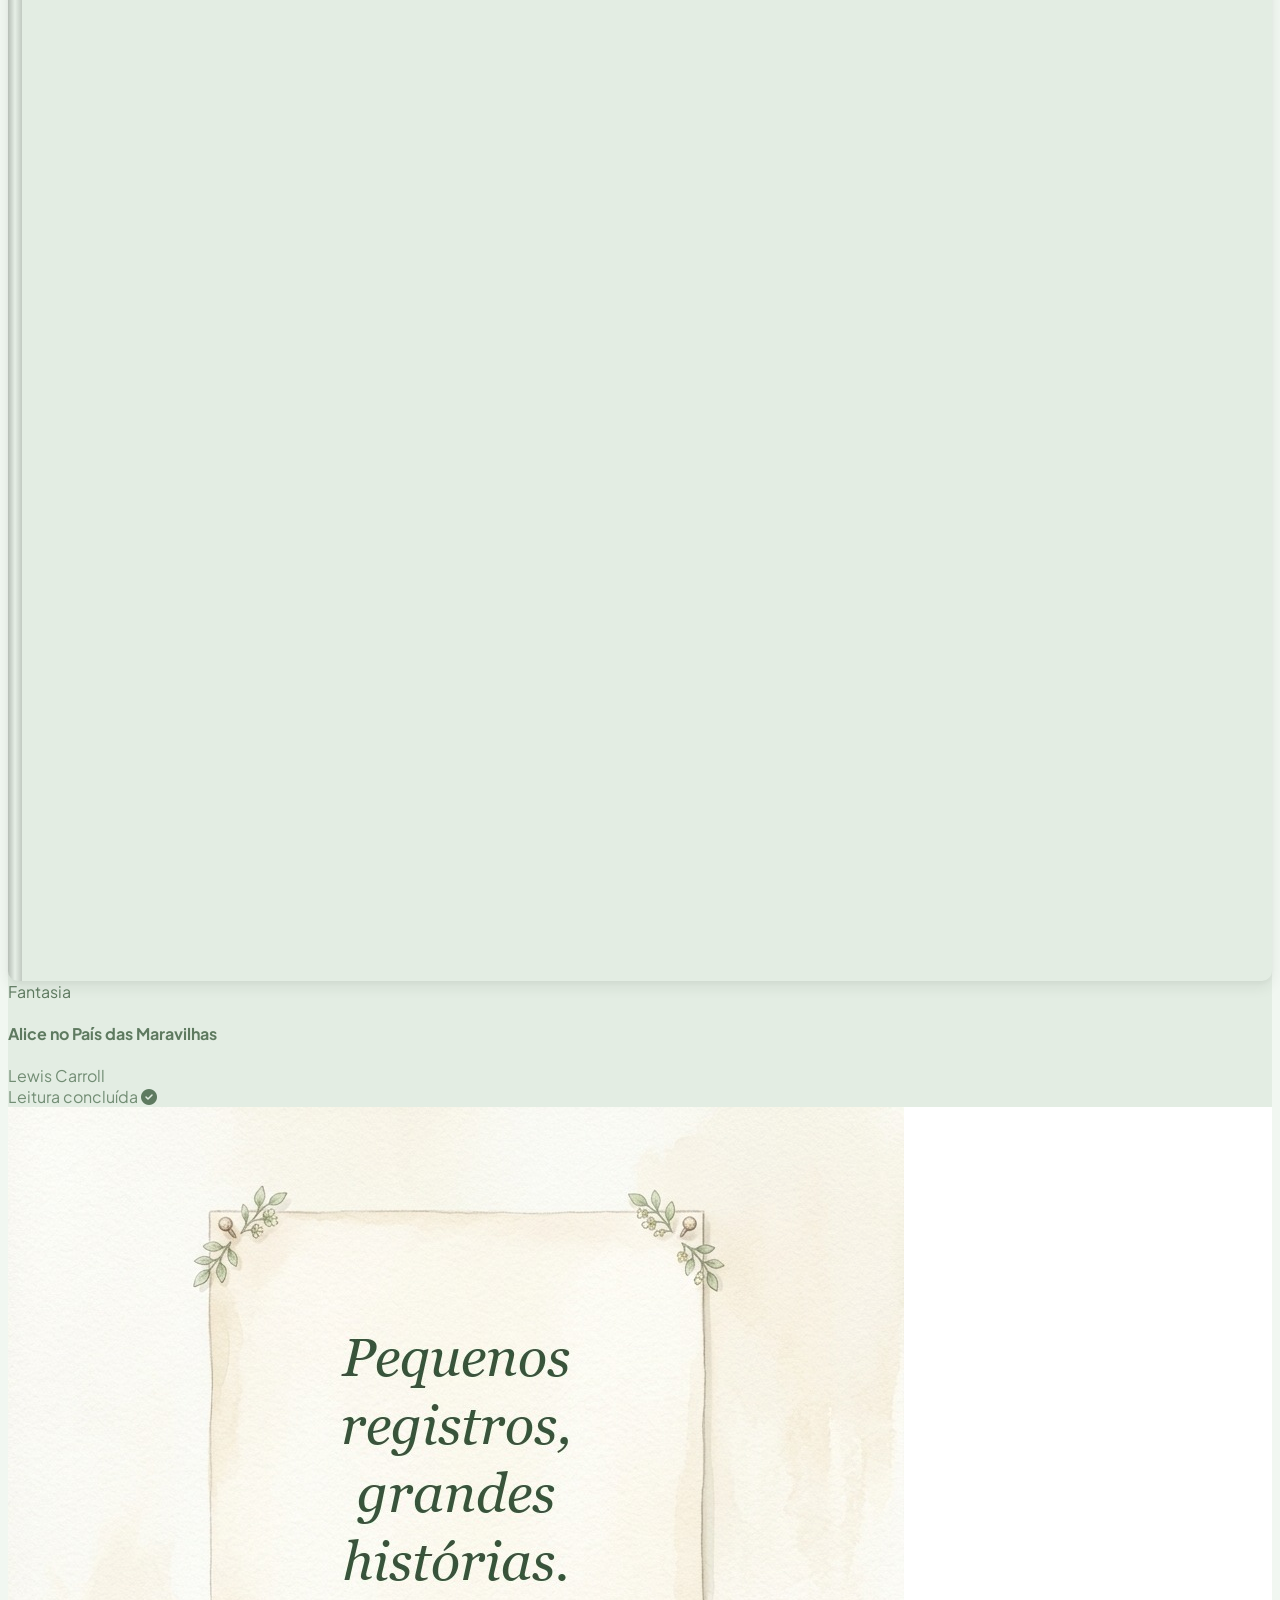
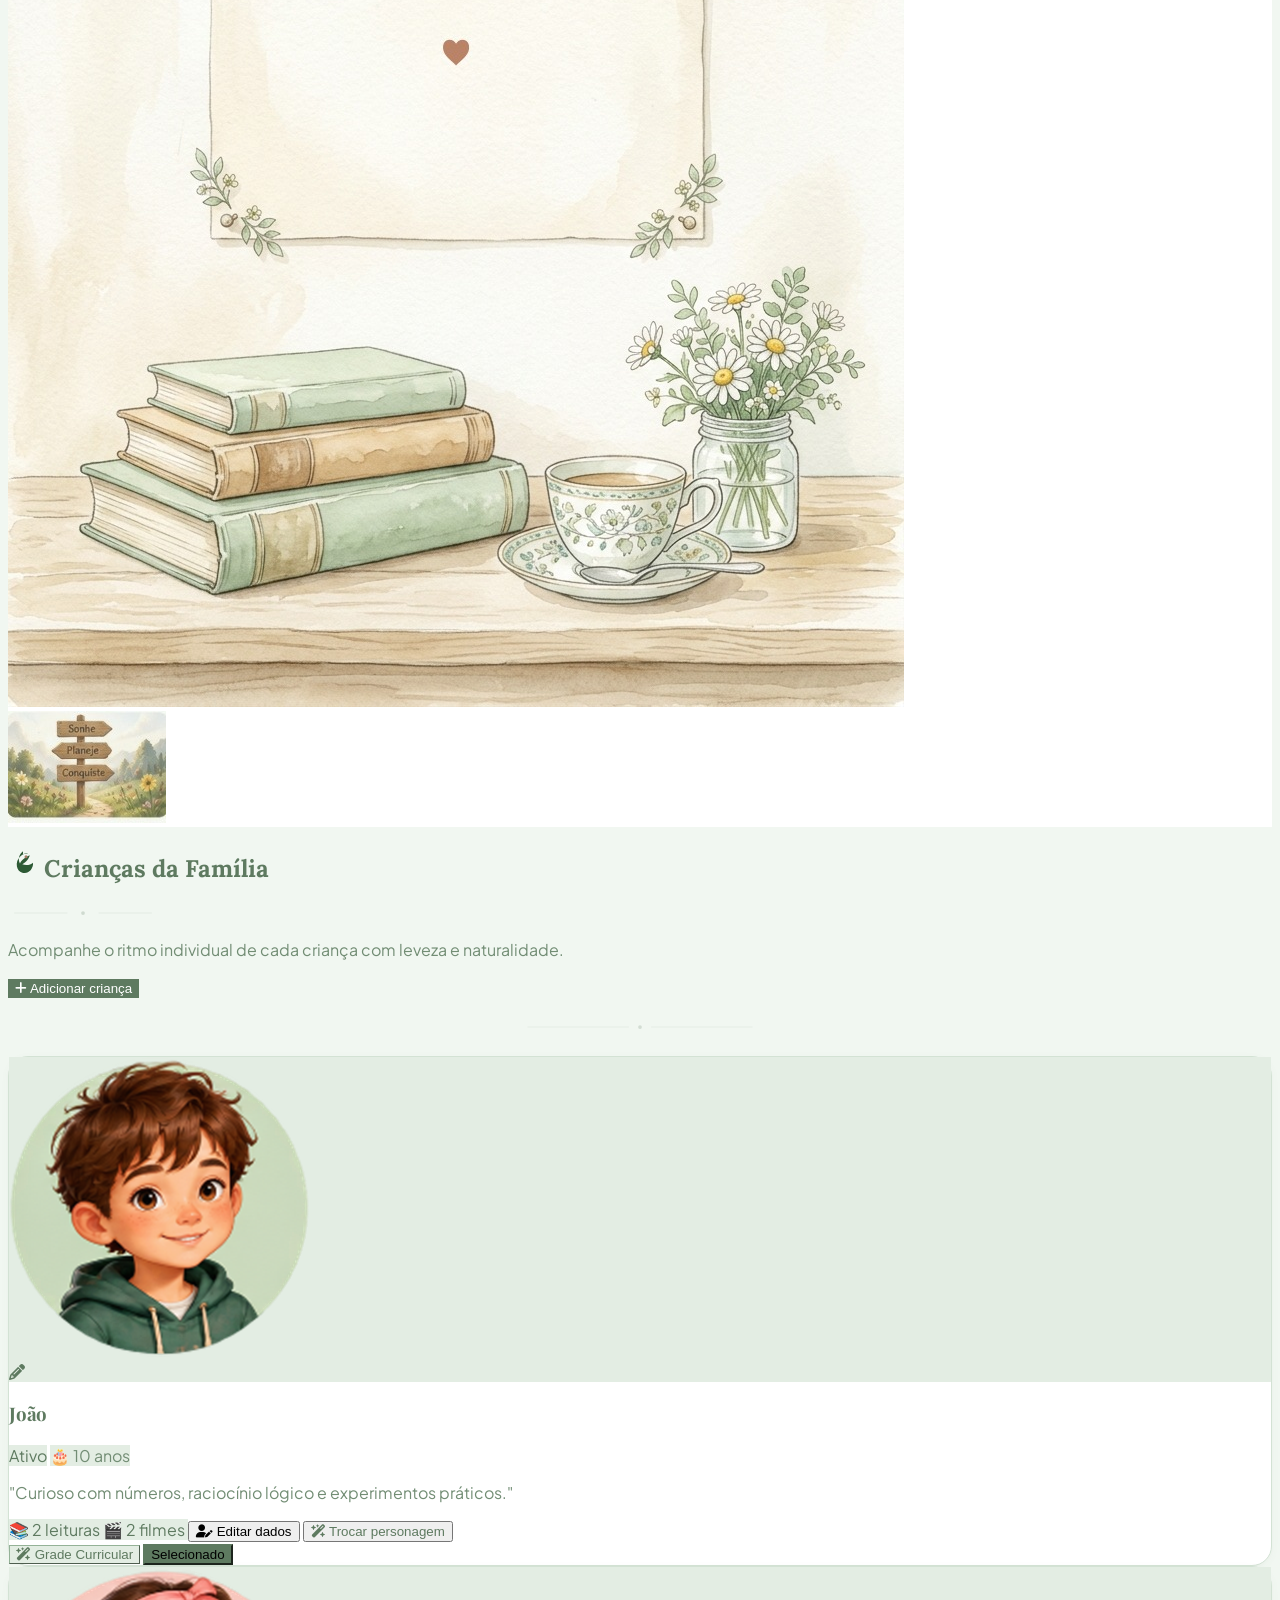
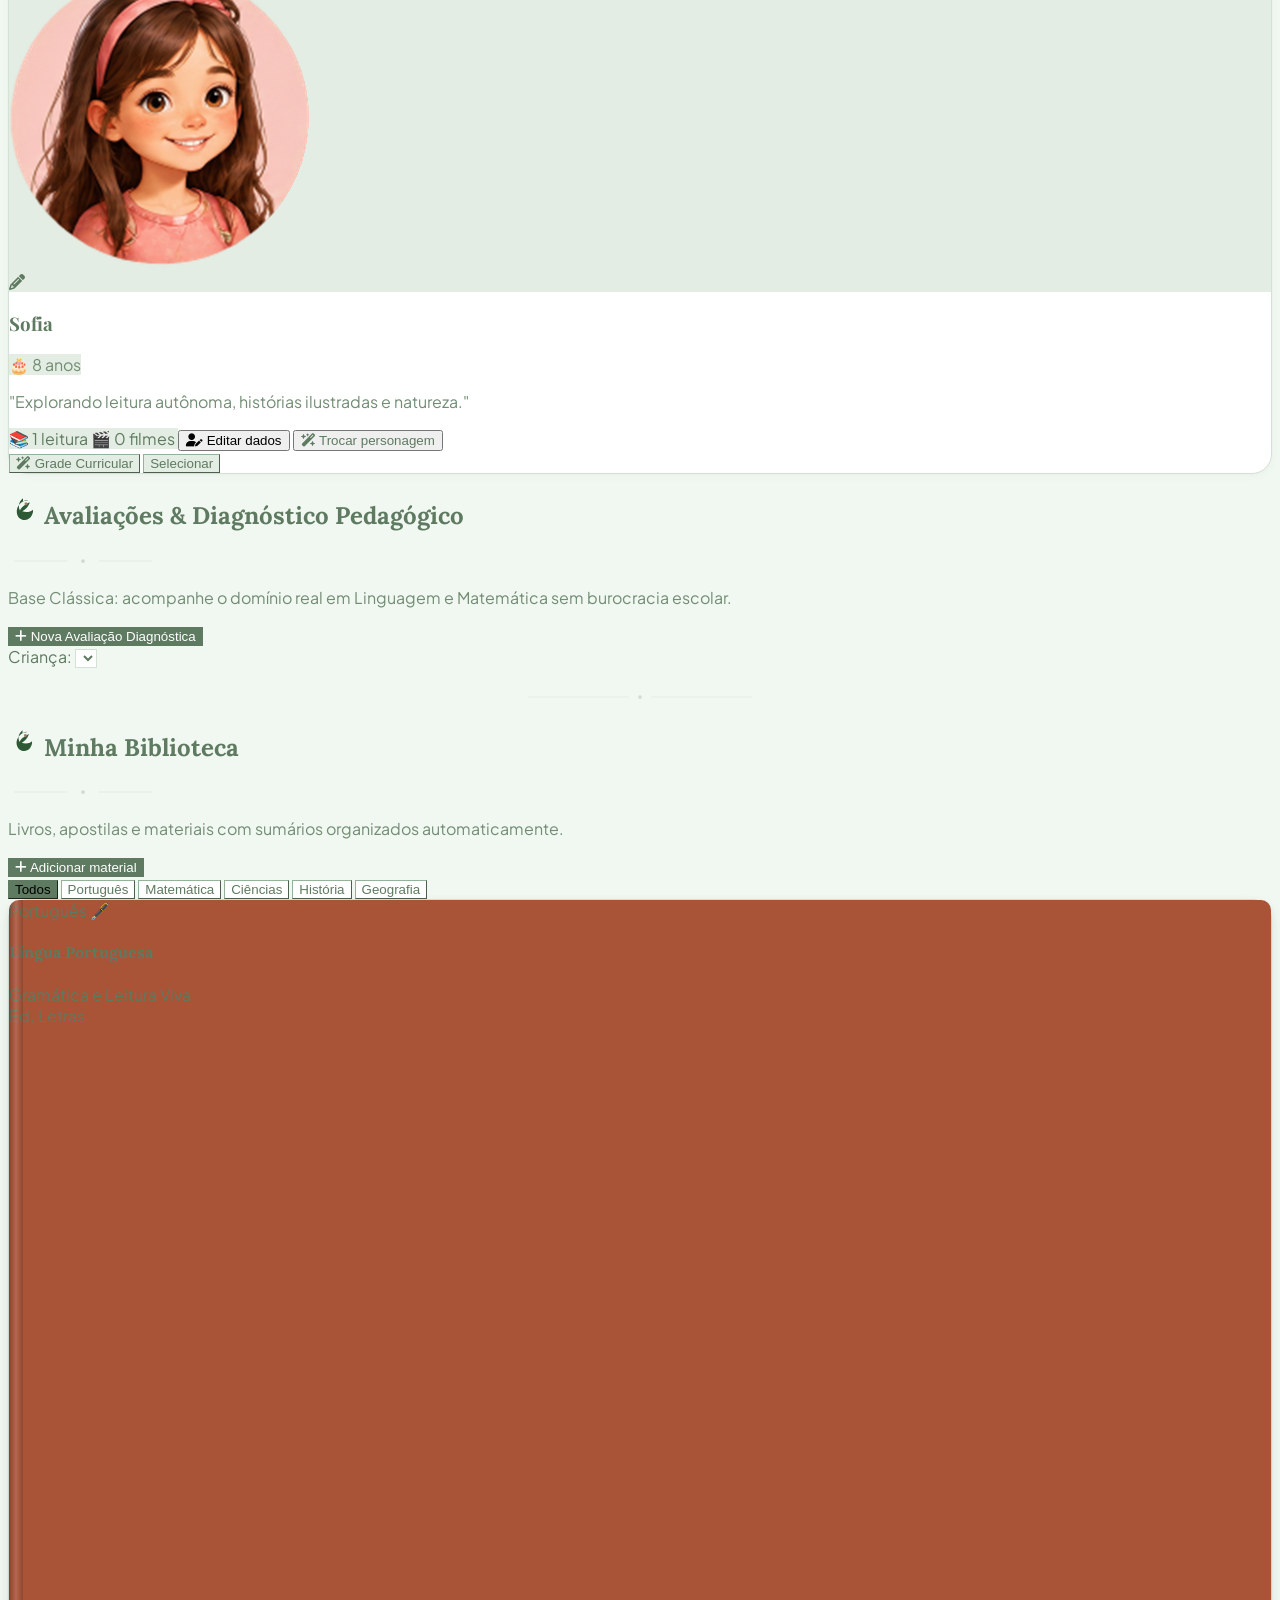
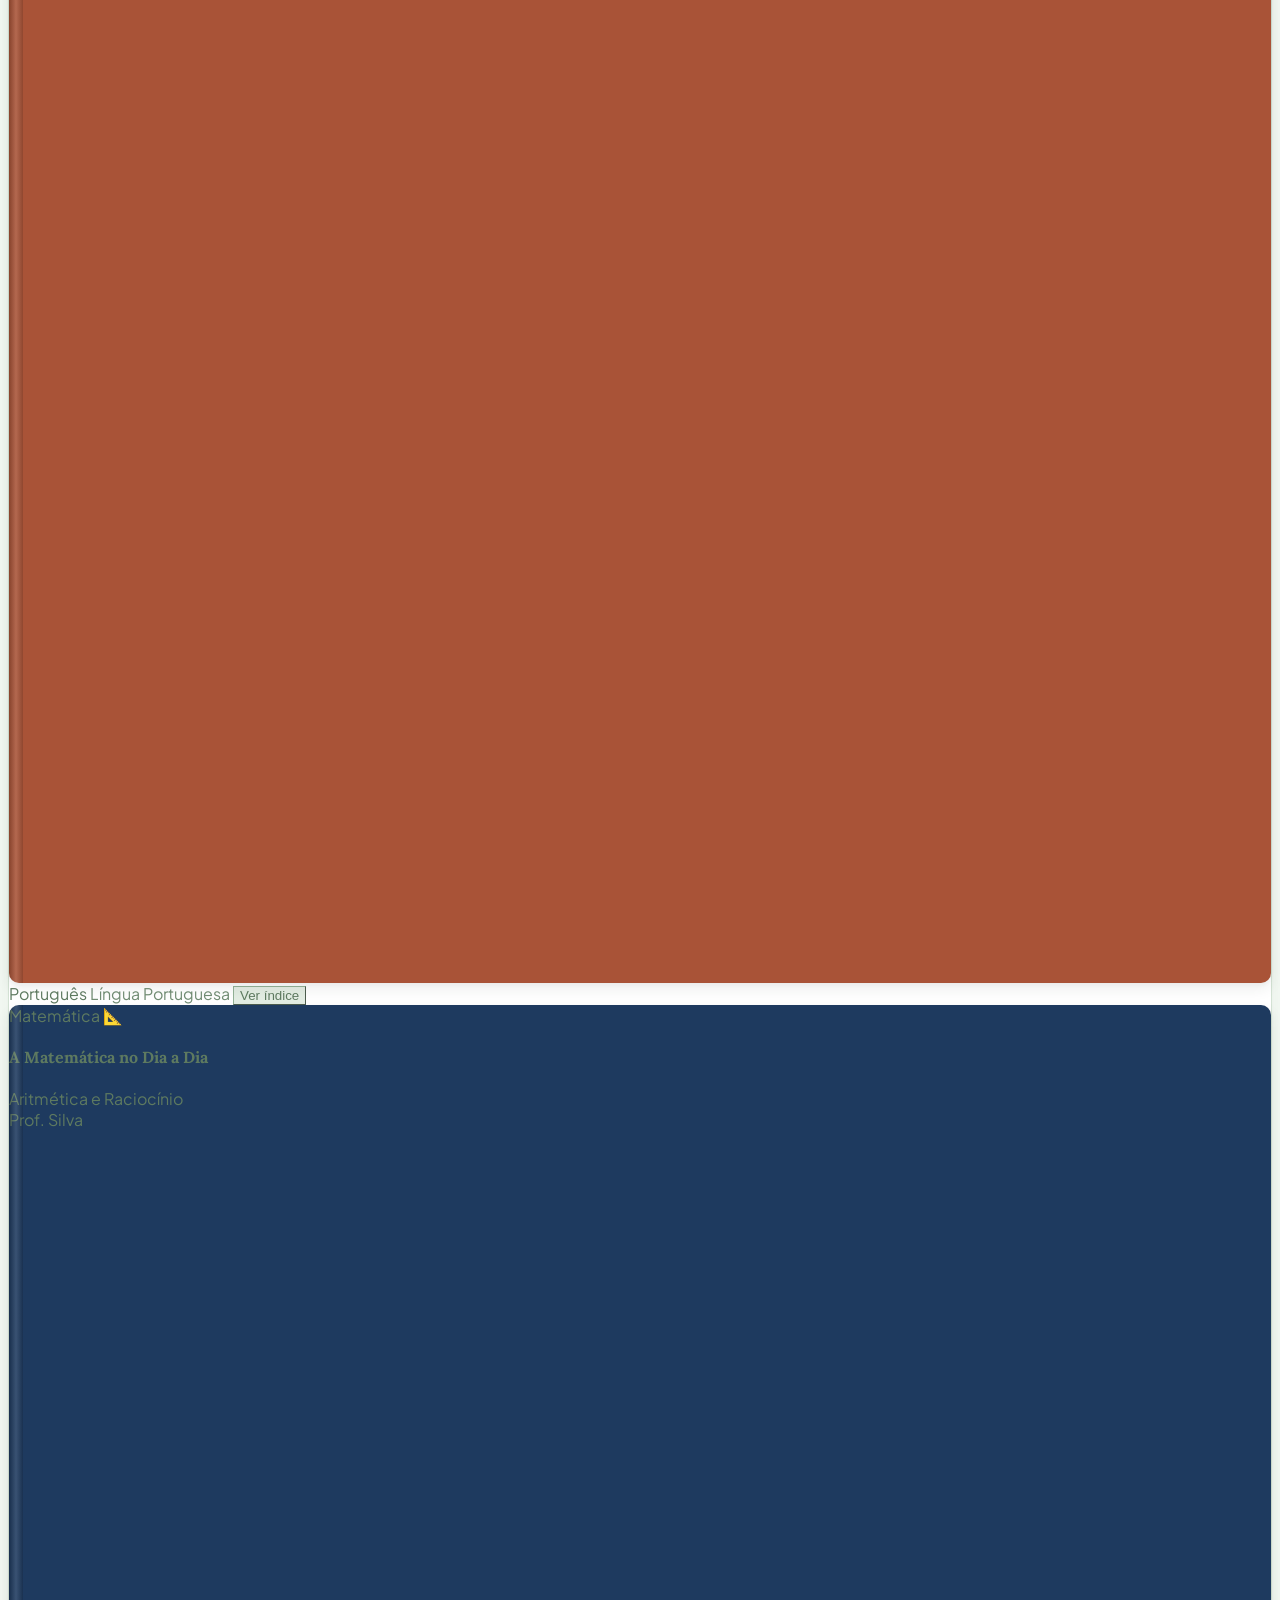
==== commit ee141838: "style: corrigir bordas dos botoes das criancas, tracejado mais escuro e enquadramento sem cortes" ====
--- a/gemini-code-1789597161196.html
+++ b/gemini-code-1789597161196.html
@@ -20,7 +20,7 @@
   <link rel="stylesheet" href="https://cdnjs.cloudflare.com/ajax/libs/font-awesome/6.4.0/css/all.min.css">
   
   <!-- Estilos e Temas do Planner ACTA -->
-  <link rel="stylesheet" href="css/style.css?v=20261012_delicado">
+  <link rel="stylesheet" href="css/style.css?v=20261012_bordas">
 </head>
 <body class="font-sans antialiased min-h-screen flex flex-col md:flex-row">
 
@@ -382,7 +382,7 @@
             Gerenciar crianças →
           </button>
         </div>
-        <div id="casaChildrenList" class="flex items-center gap-3 overflow-x-auto pb-2">
+        <div id="casaChildrenList" class="flex items-stretch gap-3.5 overflow-x-auto py-1.5 px-1">
           <!-- Renderizado dinamicamente via ActaApp.renderCasaTab -->
         </div>
       </div>
@@ -3086,6 +3086,6 @@
   <script src="js/reports.js?v=20261008_4"></script>
   <script src="js/quotes.js?v=20260929_16"></script>
   <script src="js/tutorial.js?v=20260929_16"></script>
-  <script src="js/app.js?v=20261012_delicado"></script>
+  <script src="js/app.js?v=20261012_bordas"></script>
 </body>
 </html>
--- a/css/style.css
+++ b/css/style.css
@@ -21,6 +21,8 @@
   --text-light: #9BB09D;
   --border-color: #D3E2D4;
   --border-light: #E2ECE3;
+  --border-strong: #94B297;
+  --border-dashed-dark: #4E6B50;
 
   --primary: #5E7A60;
   --primary-hover: #4E6850;
@@ -44,11 +46,11 @@
   --banner-quote-color: #364D39;
   --banner-text-shadow: 0 1px 14px rgba(255, 255, 255, 0.98), 0 0 6px rgba(255, 255, 255, 0.95);
   --card-planejar-bg: #EAF3EA;
-  --card-planejar-border: #D6E4D7;
+  --card-planejar-border: #BDD3BF;
   --card-registrar-bg: #FAF3EE;
-  --card-registrar-border: #EFE1D8;
+  --card-registrar-border: #DEC8BC;
   --card-acompanhar-bg: #EBF2F6;
-  --card-acompanhar-border: #D6E3EA;
+  --card-acompanhar-border: #BDCDDA;
 
   --theme-watermark: none;
   --theme-watermark-size: 0 0;
@@ -78,6 +80,8 @@
   --text-light: #94A8BC;
   --border-color: #CADCEB;
   --border-light: #DEE9F3;
+  --border-strong: #8FAEC9;
+  --border-dashed-dark: #4A6680;
 
   --primary: #5B758E;
   --primary-hover: #4A637B;
@@ -101,11 +105,11 @@
   --banner-quote-color: #2B435E;
   --banner-text-shadow: 0 1px 16px rgba(255, 255, 255, 1), 0 0 8px rgba(255, 255, 255, 0.98);
   --card-planejar-bg: #E6EFF7;
-  --card-planejar-border: #D0DFEC;
+  --card-planejar-border: #B8CEE2;
   --card-registrar-bg: #F7EFEA;
-  --card-registrar-border: #EBDCD5;
+  --card-registrar-border: #DCC8BE;
   --card-acompanhar-bg: #E6EFF7;
-  --card-acompanhar-border: #D0DFEC;
+  --card-acompanhar-border: #B8CEE2;
 
   --theme-watermark: none;
   --theme-watermark-size: 0 0;
@@ -130,6 +134,8 @@
   --text-light: #BFAB7A;
   --border-color: #EFE0B8;
   --border-light: #F8ECD0;
+  --border-strong: #C7AE70;
+  --border-dashed-dark: #7E6835;
 
   --primary: #947D46;
   --primary-hover: #7F6A37;
@@ -153,11 +159,11 @@
   --banner-quote-color: #284E70;
   --banner-text-shadow: 0 1px 14px rgba(255, 255, 255, 0.98), 0 0 6px rgba(255, 255, 255, 0.95);
   --card-planejar-bg: #FFF5E0;
-  --card-planejar-border: #F3E4C1;
+  --card-planejar-border: #E0CE9E;
   --card-registrar-bg: #FCF4EB;
-  --card-registrar-border: #F1E2D4;
+  --card-registrar-border: #DECBB8;
   --card-acompanhar-bg: #EFF5F8;
-  --card-acompanhar-border: #D9E6ED;
+  --card-acompanhar-border: #BFD3DF;
 
   --theme-watermark: none;
   --theme-watermark-size: 0 0;
@@ -182,6 +188,8 @@
   --text-light: #9E9E9E;
   --border-color: #DCDCDC;
   --border-light: #EAEAEA;
+  --border-strong: #A3A3A3;
+  --border-dashed-dark: #555555;
 
   --primary: #666666;
   --primary-hover: #525252;
@@ -205,11 +213,11 @@
   --banner-quote-color: #3E464D;
   --banner-text-shadow: 0 1px 14px rgba(255, 255, 255, 0.98), 0 0 6px rgba(255, 255, 255, 0.95);
   --card-planejar-bg: #F0F0F0;
-  --card-planejar-border: #DCDCDC;
+  --card-planejar-border: #C4C4C4;
   --card-registrar-bg: #F6F1F1;
-  --card-registrar-border: #E8DDDD;
+  --card-registrar-border: #D2C2C2;
   --card-acompanhar-bg: #EFF2F5;
-  --card-acompanhar-border: #DAE0E5;
+  --card-acompanhar-border: #BFC9D1;
 
   --theme-watermark: none;
   --theme-watermark-size: 0 0;
@@ -234,6 +242,8 @@
   --text-light: #B09DBE;
   --border-color: #DBCDE3;
   --border-light: #ECE2F1;
+  --border-strong: #AE94BF;
+  --border-dashed-dark: #664D75;
 
   --primary: #7B628A;
   --primary-hover: #675075;
@@ -257,11 +267,11 @@
   --banner-quote-color: #56386B;
   --banner-text-shadow: 0 1px 14px rgba(255, 255, 255, 0.98), 0 0 6px rgba(255, 255, 255, 0.95);
   --card-planejar-bg: #EFE6F5;
-  --card-planejar-border: #DDCFE5;
+  --card-planejar-border: #C7B2D4;
   --card-registrar-bg: #FAF0F5;
-  --card-registrar-border: #EED7E4;
+  --card-registrar-border: #DFBFD0;
   --card-acompanhar-bg: #EEF4F7;
-  --card-acompanhar-border: #D7E4EB;
+  --card-acompanhar-border: #BBD0DC;
 
   --theme-watermark: none;
   --theme-watermark-size: 0 0;
@@ -286,6 +296,8 @@
   --text-light: #BF939D;
   --border-color: #EACCD2;
   --border-light: #F4DFE3;
+  --border-strong: #C996A2;
+  --border-dashed-dark: #754853;
 
   --primary: #8A5C67;
   --primary-hover: #744954;
@@ -309,11 +321,11 @@
   --banner-quote-color: #5C2838;
   --banner-text-shadow: 0 1px 14px rgba(255, 255, 255, 0.98), 0 0 6px rgba(255, 255, 255, 0.95);
   --card-planejar-bg: #F8E5E9;
-  --card-planejar-border: #E8CCD2;
+  --card-planejar-border: #DBB8C0;
   --card-registrar-bg: #FAF0EE;
-  --card-registrar-border: #EEDAD5;
+  --card-registrar-border: #E0C5BE;
   --card-acompanhar-bg: #F2EEF7;
-  --card-acompanhar-border: #DFD5E8;
+  --card-acompanhar-border: #CBBFD9;
 
   --theme-watermark: none;
   --theme-watermark-size: 0 0;
@@ -500,17 +512,67 @@
   border-color: var(--border-color) !important;
 }
 
-/* Cores de texto dinâmicas */
+.border-\[\#2F5233\],
+.border-\[\#2F5233\]\/20,
+.border-\[\#2F5233\]\/25,
+.border-\[\#2F5233\]\/30,
+.border-\[\#2F5233\]\/40,
+.hover\:border-\[\#2F5233\]:hover,
+.hover\:border-\[\#2F5233\]\/40:hover {
+  border-color: var(--primary) !important;
+}
+
+/* Todos os tracejados/pontilhados mais escuros e nítidos conforme o tema */
+.border-dashed,
+label.border-dashed,
+button.border-dashed,
+div.border-dashed {
+  border-color: var(--border-dashed-dark, var(--primary)) !important;
+}
+
+/* Todos os botões com borda: enquadramento exato (box-sizing) e borda visível harmoniosa */
+button,
+.hero-btn-green,
+.hero-btn-terracotta,
+.hero-btn-slate {
+  box-sizing: border-box !important;
+}
+
+button.border-\[\#E8E2D5\],
+button.border-\[\#CCD8CD\],
+button.border-\[\#2F5233\]\/20,
+button.border-\[\#2F5233\]\/30,
+label.border-\[\#CCD8CD\] {
+  border-width: 1.5px !important;
+  border-color: var(--border-strong, var(--border-color)) !important;
+}
+
+button.bg-\[\#2F5233\] {
+  border-color: var(--primary) !important;
+}
+
+/* Cores de texto e preenchimento dinâmicas (evitando verde escuro fixo em outros temas) */
 .text-\[\#28302A\] {
   color: var(--text-main) !important;
 }
 
-.text-\[\#667267\] {
+.text-\[\#667267\],
+.text-\[\#8E9A8F\] {
   color: var(--text-muted) !important;
 }
 
 .text-\[\#2F5233\] {
   color: var(--primary) !important;
+}
+
+.bg-\[\#2F5233\],
+.hover\:bg-\[\#2F5233\]:hover,
+.peer:checked ~ .peer-checked\:bg-\[\#2F5233\] {
+  background-color: var(--primary) !important;
+}
+
+.accent-\[\#2F5233\] {
+  accent-color: var(--primary) !important;
 }
 
 .bg-\[\#EBF3ED\] {
@@ -590,7 +652,7 @@
   background-position: center bottom !important;
   background-repeat: no-repeat !important;
   background-color: var(--bg-page) !important;
-  border: 1px solid var(--border-color) !important;
+  border: 1.5px solid var(--border-strong, var(--border-color)) !important;
   border-radius: 1.5rem;
   position: relative;
   overflow: hidden;
@@ -659,107 +721,147 @@
   transition: opacity 0.3s ease, filter 0.3s ease;
 }
 
-/* As 3 Ações Hero da Home (Delicadas e Serenas) */
+/* As 3 Ações Hero da Home (Delicadas e Serenas com bordas bem enquadradas) */
 .hero-card-planejar {
   background-color: var(--card-planejar-bg, #F2F8F4) !important;
-  border: 1px solid var(--card-planejar-border, #DFECE2) !important;
+  border: 1.5px solid var(--card-planejar-border, var(--border-strong)) !important;
+  box-sizing: border-box !important;
   transition: background-color 0.3s ease, border-color 0.3s ease;
 }
 
 .hero-card-registrar {
   background-color: var(--card-registrar-bg, #FCF6F2) !important;
-  border: 1px solid var(--card-registrar-border, #F3E5DC) !important;
+  border: 1.5px solid var(--card-registrar-border, var(--border-strong)) !important;
+  box-sizing: border-box !important;
   transition: background-color 0.3s ease, border-color 0.3s ease;
 }
 
 .hero-card-acompanhar {
   background-color: var(--card-acompanhar-bg, #F0F6FA) !important;
-  border: 1px solid var(--card-acompanhar-border, #DCE8F2) !important;
+  border: 1.5px solid var(--card-acompanhar-border, var(--border-strong)) !important;
+  box-sizing: border-box !important;
   transition: background-color 0.3s ease, border-color 0.3s ease;
 }
 
-/* Botões delicados e serenos dentro dos 3 cartões de ação da Home */
+/* Botões delicados e serenos dentro dos 3 cartões de ação da Home (bordas bem definidas no contorno do botão) */
 .hero-card-planejar .hero-btn-green {
-  background-color: rgba(255, 255, 255, 0.85) !important;
+  background-color: rgba(255, 255, 255, 0.92) !important;
   color: var(--primary) !important;
-  border: 1px solid var(--card-planejar-border, var(--border-color)) !important;
+  border: 1.5px solid var(--border-strong, var(--primary)) !important;
   box-shadow: none !important;
 }
 .hero-card-planejar .hero-btn-green:hover {
   background-color: var(--primary) !important;
+  border-color: var(--primary) !important;
   color: #FFFFFF !important;
 }
 
 .hero-card-registrar .hero-btn-terracotta {
-  background-color: rgba(255, 255, 255, 0.85) !important;
+  background-color: rgba(255, 255, 255, 0.92) !important;
   color: var(--terracotta) !important;
-  border: 1px solid var(--card-registrar-border, var(--border-color)) !important;
+  border: 1.5px solid var(--terracotta) !important;
   box-shadow: none !important;
 }
 .hero-card-registrar .hero-btn-terracotta:hover {
   background-color: var(--terracotta) !important;
+  border-color: var(--terracotta) !important;
   color: #FFFFFF !important;
 }
 
 .hero-card-acompanhar .hero-btn-slate {
-  background-color: rgba(255, 255, 255, 0.85) !important;
+  background-color: rgba(255, 255, 255, 0.92) !important;
   color: var(--slate-blue) !important;
-  border: 1px solid var(--card-acompanhar-border, var(--border-color)) !important;
+  border: 1.5px solid var(--slate-blue) !important;
   box-shadow: none !important;
 }
 .hero-card-acompanhar .hero-btn-slate:hover {
   background-color: var(--slate-blue) !important;
+  border-color: var(--slate-blue) !important;
   color: #FFFFFF !important;
 }
 
 .hero-btn-green {
   background-color: var(--primary) !important;
   color: var(--primary-text) !important;
+  border: 1.5px solid var(--primary) !important;
   transition: all 0.2s ease;
 }
 .hero-btn-green:hover {
   background-color: var(--primary-hover) !important;
+  border-color: var(--primary-hover) !important;
   transform: translateY(-1px);
 }
 
 .hero-btn-terracotta {
   background-color: var(--terracotta) !important;
   color: #FFFFFF;
+  border: 1.5px solid var(--terracotta) !important;
   transition: all 0.2s ease;
 }
 .hero-btn-terracotta:hover {
   background-color: var(--terracotta-hover) !important;
+  border-color: var(--terracotta-hover) !important;
   transform: translateY(-1px);
 }
 
 .hero-btn-slate {
   background-color: var(--slate-blue) !important;
   color: #FFFFFF;
+  border: 1.5px solid var(--slate-blue) !important;
   transition: all 0.2s ease;
 }
 .hero-btn-slate:hover {
   background-color: var(--slate-blue-hover) !important;
+  border-color: var(--slate-blue-hover) !important;
   transform: translateY(-1px);
 }
 
-/* Cartões das Crianças no Mockup */
-.card-child-joao {
-  background-color: #EEF6FB;
-  border: 1px solid #D5E7F4;
-}
-
+/* Cartões das Crianças ("Quem vamos acompanhar?") — Mesmo tamanho, sem corte e bordas harmoniosas */
+.card-child-item,
+.card-child-joao,
 .card-child-sofia {
-  background-color: #FDF0F3;
-  border: 1px solid #F7DDE3;
+  box-sizing: border-box !important;
+  min-height: 78px;
+  background-color: rgba(255, 255, 255, 0.88) !important;
+  border: 1.5px solid var(--border-strong, var(--primary)) !important;
+  transition: all 0.22s ease;
+}
+
+.card-child-inactive:hover {
+  background-color: #FFFFFF !important;
+  border-color: var(--primary) !important;
+}
+
+.card-child-active {
+  background-color: #FFFFFF !important;
+  border: 2px solid var(--primary) !important;
+  box-shadow: 0 3px 10px rgba(0, 0, 0, 0.05) !important;
 }
 
 .card-child-add {
-  background-color: #FFFFFF;
-  border: 2px dashed #CCD8CD;
-}
+  box-sizing: border-box !important;
+  min-height: 78px;
+  background-color: rgba(255, 255, 255, 0.88) !important;
+  border: 2px dashed var(--border-dashed-dark, var(--primary)) !important;
+  transition: all 0.22s ease;
+}
+
 .card-child-add:hover {
-  background-color: #FAF7F0;
-  border-color: #526E55;
+  background-color: #FFFFFF !important;
+  border-color: var(--primary-hover) !important;
+}
+
+.card-child-add-circle {
+  border: 2px dashed var(--border-dashed-dark, var(--primary)) !important;
+  color: var(--border-dashed-dark, var(--primary)) !important;
+  background-color: var(--bg-page) !important;
+  transition: all 0.22s ease;
+}
+
+.card-child-add:hover .card-child-add-circle {
+  background-color: var(--primary-light) !important;
+  border-color: var(--primary-hover) !important;
+  color: var(--primary-hover) !important;
 }
 
 /* Capas de Livro Realistas para "Minha Biblioteca" */
